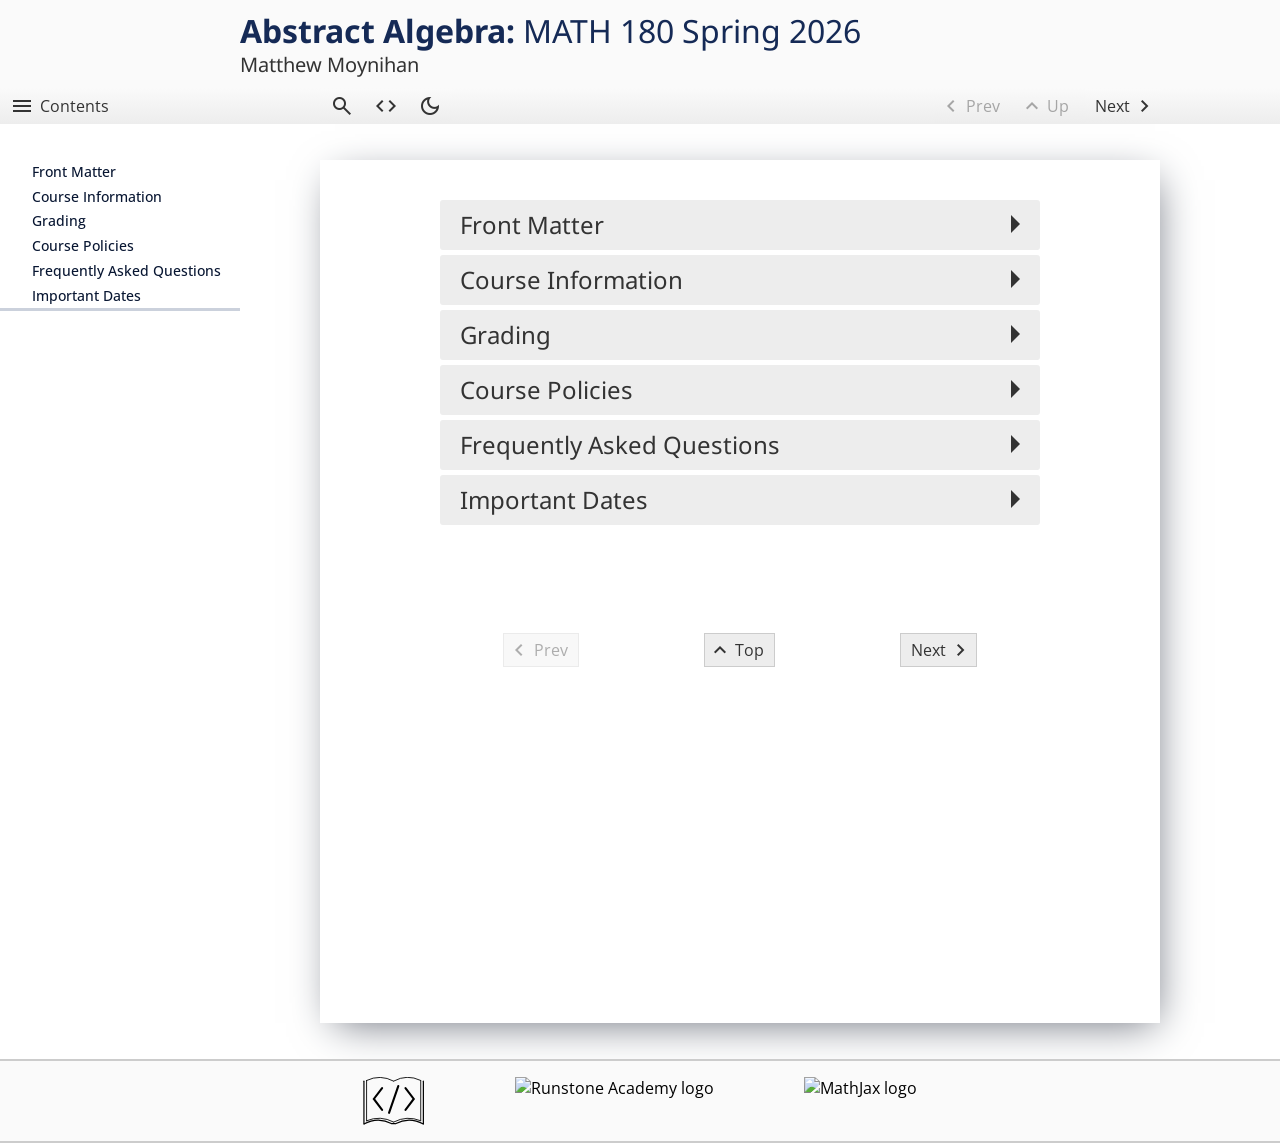
==== course/root-1-2.html @ 7481f6fc "Latest build deployed." ====
<!DOCTYPE html>
<!--********************************************-->
<!--*       Generated from PreTeXt source      *-->
<!--*                                          *-->
<!--*         https://pretextbook.org          *-->
<!--*                                          *-->
<!--********************************************-->
<html lang="en-US" dir="ltr">
<!--******************************************-->
<!--*  Authored with PreTeXt                 *-->
<!--*  pretextbook.org                       *-->
<!--*  Theme: denver                         *-->
<!--*  Palette:                              *-->
<!--******************************************-->
<head xmlns:og="http://ogp.me/ns#" xmlns:book="https://ogp.me/ns/book#">
<meta http-equiv="Content-Type" content="text/html; charset=UTF-8">
<title>Abstract Algebra</title>
<link rel="preconnect" href="https://fonts.googleapis.com">
<link rel="preconnect" href="https://fonts.gstatic.com" crossorigin="">
<link rel="stylesheet" href="https://fonts.googleapis.com/css2?family=Material+Symbols+Outlined:opsz,wght,FILL,GRAD@24,400,0,0">
<link href="_static/pretext/css/theme.css" rel="stylesheet" type="text/css">
<script>
var runestoneMathReady = new Promise((resolve) => window.rsMathReady = resolve);
window.MathJax = {
  "tex": {
    "inlineMath": [
      [
        "\\(",
        "\\)"
      ]
    ],
    "tags": "none",
    "tagSide": "right",
    "tagIndent": ".8em",
    "packages": {
      "[+]": [
        "base",
        "extpfeil",
        "ams",
        "amscd",
        "color",
        "newcommand",
        "knowl"
      ]
    }
  },
  "options": {
    "ignoreHtmlClass": "tex2jax_ignore|ignore-math",
    "processHtmlClass": "process-math"
  },
  "chtml": {
    "scale": 0.98,
    "mtextInheritFont": true
  },
  "loader": {
    "load": [
      "input/asciimath",
      "[tex]/extpfeil",
      "[tex]/amscd",
      "[tex]/color",
      "[tex]/newcommand",
      "[pretext]/mathjaxknowl3.js"
    ],
    "paths": {
      "pretext": "_static/pretext/js/lib"
    }
  },
  "startup": {
    pageReady() {
      return MathJax.startup.defaultPageReady().then(function () {
      console.log("in ready function");
      rsMathReady();
      }
    )}
  }
};
</script><script src="https://cdn.jsdelivr.net/npm/mathjax@3/es5/tex-chtml.js"></script><meta name="Keywords" content="Authored in PreTeXt">
<meta name="viewport" content="width=device-width, initial-scale=1.0">
<meta property="og:type" content="book">
<meta property="book:title" content="Abstract Algebra">
<meta property="book:author" content="Matthew Moynihan">
<script src="_static/pretext/js/lib/jquery.min.js"></script><script src="_static/pretext/js/lib/jquery.sticky.js"></script><script src="_static/pretext/js/lib/jquery.espy.min.js"></script><script src="_static/pretext/js/pretext.js"></script><script src="_static/pretext/js/pretext_add_on.js?x=1"></script><script src="_static/pretext/js/user_preferences.js"></script><!--** eBookCongig is necessary to configure interactive       **-->
<!--** Runestone components to run locally in reader's browser **-->
<!--** No external communication:                              **-->
<!--**     log level is 0, Runestone Services are disabled     **-->
<script type="text/javascript">
eBookConfig = {};
eBookConfig.useRunestoneServices = false;
eBookConfig.host = 'http://127.0.0.1:8000';
eBookConfig.course = 'PTX_Course_Title_Here';
eBookConfig.basecourse = 'PTX_Base_Course';
eBookConfig.isLoggedIn = false;
eBookConfig.email = '';
eBookConfig.isInstructor = false;
eBookConfig.logLevel = 0;
eBookConfig.username = '';
eBookConfig.readings = null;
eBookConfig.activities = null;
eBookConfig.downloadsEnabled = false;
eBookConfig.allow_pairs = false;
eBookConfig.enableScratchAC = false;
eBookConfig.build_info = "";
eBookConfig.python3 = null;
eBookConfig.runestone_version = '7.11.7';
eBookConfig.jobehost = '';
eBookConfig.proxyuri_runs = '';
eBookConfig.proxyuri_files = '';
eBookConfig.enable_chatcodes =  false;
</script>
<!--*** Runestone Services ***-->
<script src="_static/prefix-runtime.991c135ccf182bf5.bundle.js"></script><script src="_static/prefix-723.3e6434f80549315a.bundle.js"></script><script src="_static/prefix-runestone.c2757fc695bc848c.bundle.js"></script><link rel="stylesheet" type="text/css" href="_static/prefix-723.3bccd435914aa0ff.css">
<link rel="stylesheet" type="text/css" href="_static/prefix-runestone.f4ab138da65f4203.css">
<script src="_static/pretext/js/lti_iframe_resizer.js"></script><script src="https://cdnjs.cloudflare.com/ajax/libs/lunr.js/2.3.9/lunr.min.js" integrity="sha512-4xUl/d6D6THrAnXAwGajXkoWaeMNwEKK4iNfq5DotEbLPAfk6FSxSP3ydNxqDgCw1c/0Z1Jg6L8h2j+++9BZmg==" crossorigin="anonymous" referrerpolicy="no-referrer"></script><script src="lunr-pretext-search-index.js" async=""></script><script src="_static/pretext/js/pretext_search.js"></script><script src="_static/pretext/js/lib/knowl.js"></script><!--knowl.js code controls Sage Cells within knowls--><script>sagecellEvalName='Evaluate (Sage)';
</script>
</head>
<body class="pretext book ignore-math">
<a class="assistive" href="#ptx-content">Skip to main content</a><header id="ptx-masthead" class="ptx-masthead"><div class="ptx-banner"><div class="title-container">
<h1 class="heading"><a href="root-1-2.html"><span class="title">Abstract Algebra</span> <span class="subtitle">MATH 180 Spring 2026</span></a></h1>
<p class="byline">Matthew Moynihan</p>
</div></div></header><nav id="ptx-navbar" class="ptx-navbar navbar"><div class="ptx-navbar-contents">
<button class="toc-toggle button" title="Contents"><span class="icon material-symbols-outlined" aria-hidden="true">&#xe5d2;</span><span class="name">Contents</span></button><div class="searchbox">
<div class="searchwidget"><button id="searchbutton" class="searchbutton button" type="button" title="Search book"><span class="icon material-symbols-outlined" aria-hidden="true">&#xe8b6;</span><span class="name">Search Book</span></button></div>
<div id="searchresultsplaceholder" class="searchresultsplaceholder" style="display: none">
<div class="search-results-controls">
<input aria-label="Search term" id="ptxsearch" class="ptxsearch" type="text" name="terms" placeholder="Search term"><button title="Close search" id="closesearchresults" class="closesearchresults"><span class="material-symbols-outlined">close</span></button>
</div>
<h2 class="search-results-heading">Search Results: </h2>
<div id="searchempty" class="searchempty"><span>No results.</span></div>
<ol id="searchresults" class="searchresults"></ol>
</div>
</div>
<span class="nav-other-controls"><button id="embed-button" class="embed-button button" title="Embed this page"><span class="icon material-symbols-outlined" aria-hidden="true">&#xe86f;</span><span class="name">Embed</span></button><div class="embed-popup hidden" id="embed-popup">
<p>Copy the code below to embed this page in your own website or LMS page.</p>
<div class="embed-code-container">
<textarea class="embed-code-textbox" id="embed-code-textbox" readonly aria-label="textbox"><iframe src="https://example.com/embed" width="100%" height="1000"></iframe></textarea><button class="copy-embed-button button" id="copy-embed-button" title="Copy embed code"><span class="icon material-symbols-outlined" aria-hidden="true">&#xe14d;</span><span class="name">Copy</span></button>
</div>
</div>
<button id="light-dark-button" class="light-dark-button button" title="Dark Mode"><span class="icon material-symbols-outlined" aria-hidden="true">&#xe51c;</span><span class="name">Dark Mode</span></button></span><span class="treebuttons"><span class="previous-button button disabled"><span class="icon material-symbols-outlined" aria-hidden="true">&#xe5cb;</span><span class="name">Prev</span></span><span class="up-button button disabled"><span class="icon material-symbols-outlined" aria-hidden="true">&#xe5ce;</span><span class="name">Up</span></span><a class="next-button button" href="frontmatter.html" title="Next"><span class="name">Next</span><span class="icon material-symbols-outlined" aria-hidden="true">&#xe5cc;</span></a></span>
</div></nav><div id="latex-macros" class="hidden-content process-math" style="display:none"><span class="process-math">\(\newcommand{\N}{\mathbb N}
\newcommand{\Z}{\mathbb Z}
\newcommand{\Q}{\mathbb Q}
\newcommand{\R}{\mathbb R}
\newcommand{\lt}{&lt;}
\newcommand{\gt}{&gt;}
\newcommand{\amp}{&amp;}
\definecolor{fillinmathshade}{gray}{0.9}
\newcommand{\fillinmath}[1]{\mathchoice{\colorbox{fillinmathshade}{$\displaystyle     \phantom{\,#1\,}$}}{\colorbox{fillinmathshade}{$\textstyle        \phantom{\,#1\,}$}}{\colorbox{fillinmathshade}{$\scriptstyle      \phantom{\,#1\,}$}}{\colorbox{fillinmathshade}{$\scriptscriptstyle\phantom{\,#1\,}$}}}
\)</span></div>
<div class="ptx-page">
<div id="ptx-sidebar" class="ptx-sidebar"><nav id="ptx-toc" class="ptx-toc depth1 focused" data-preexpanded-levels="0" data-max-levels="1"><ul class="structural toc-item-list contains-active">
<li class="toc-item toc-frontmatter"><div class="toc-title-box"><a href="frontmatter.html" class="internal"><span class="title">Front Matter</span></a></div></li>
<li class="toc-item toc-chapter"><div class="toc-title-box"><a href="information.html" class="internal"><span class="title">Course Information</span></a></div></li>
<li class="toc-item toc-chapter"><div class="toc-title-box"><a href="Grading.html" class="internal"><span class="title">Grading</span></a></div></li>
<li class="toc-item toc-chapter"><div class="toc-title-box"><a href="policies.html" class="internal"><span class="title">Course Policies</span></a></div></li>
<li class="toc-item toc-chapter"><div class="toc-title-box"><a href="FAQ.html" class="internal"><span class="title">Frequently Asked Questions</span></a></div></li>
<li class="toc-item toc-chapter"><div class="toc-title-box"><a href="important-dates.html" class="internal"><span class="title">Important Dates</span></a></div></li>
</ul></nav></div>
<main class="ptx-main"><div id="ptx-content" class="ptx-content"><section class="book" id="root-1-2"><nav class="summary-links"><ul>
<li><a href="frontmatter.html" class="internal"><span class="title">Front Matter</span></a></li>
<li><a href="information.html" class="internal"><span class="title">Course Information</span></a></li>
<li><a href="Grading.html" class="internal"><span class="title">Grading</span></a></li>
<li><a href="policies.html" class="internal"><span class="title">Course Policies</span></a></li>
<li><a href="FAQ.html" class="internal"><span class="title">Frequently Asked Questions</span></a></li>
<li><a href="important-dates.html" class="internal"><span class="title">Important Dates</span></a></li>
</ul></nav><div class="autopermalink" data-description="Book: Abstract Algebra"><a href="#root-1-2" title="Copy heading and permalink for Book: Abstract Algebra" aria-label="Copy heading and permalink for Book: Abstract Algebra">🔗</a></div></section></div>
<div id="ptx-content-footer" class="ptx-content-footer">
<span class="previous-button button disabled"><span class="icon material-symbols-outlined" aria-hidden="true">&#xe5cb;</span><span class="name">Prev</span></span><a class="top-button button" href="#" title="Top"><span class="icon material-symbols-outlined" aria-hidden="true">&#xe5ce;</span><span class="name">Top</span></a><a class="next-button button" href="frontmatter.html" title="Next"><span class="name">Next</span><span class="icon material-symbols-outlined" aria-hidden="true">&#xe5cc;</span></a>
</div></main>
</div>
<div id="ptx-page-footer" class="ptx-page-footer">
<a class="pretext-link" href="https://pretextbook.org" title="PreTeXt"><div class="logo"><svg xmlns="http://www.w3.org/2000/svg" height="100%" viewBox="338 3000 8772 6866" role="img"><title>PreTeXt logo</title><g style="stroke-width:.025in; stroke:currentColor; fill:none"><polyline points="472,3590 472,9732 " style="stroke-width:174; stroke-linejoin:miter; stroke-linecap:round; "></polyline><path style="stroke-width:126;stroke-linecap:butt;" d="M 4724,9448 A 4660 4660  0  0  1  8598  9259"></path><path style="stroke-width:174;stroke-linecap:butt;" d="M 4488,9685 A 4228 4228  0  0  0   472  9732"></path><path style="stroke-width:126;stroke-linecap:butt;" d="M 4724,3590 A 4241 4241  0  0  1  8598  3496"></path><path style="stroke-width:126;stroke-linecap:round;" d="M 850,3496  A 4241 4241  0  0  1  4724  3590"></path><path style="stroke-width:126;stroke-linecap:round;" d="M 850,9259  A 4507 4507  0  0  1  4724  9448"></path><polyline points="5385,4299 4062,8125" style="stroke-width:300; stroke-linejoin:miter; stroke-linecap:round;"></polyline><polyline points="8598,3496 8598,9259" style="stroke-width:126; stroke-linejoin:miter; stroke-linecap:round;"></polyline><polyline points="850,3496 850,9259" style="stroke-width:126; stroke-linejoin:miter; stroke-linecap:round;"></polyline><polyline points="4960,9685 4488,9685" style="stroke-width:174; stroke-linejoin:miter; stroke-linecap:round;"></polyline><polyline points="3070,4582 1889,6141 3070,7700" style="stroke-width:300; stroke-linejoin:miter; stroke-linecap:round;"></polyline><polyline points="6418,4582 7600,6141 6418,7700" style="stroke-width:300; stroke-linejoin:miter; stroke-linecap:round;"></polyline><polyline points="8976,3590 8976,9732" style="stroke-width:174; stroke-linejoin:miter; stroke-linecap:round;"></polyline><path style="stroke-width:174;stroke-linecap:butt;" d="M 4960,9685 A 4228 4228  0  0  1  8976  9732"></path></g></svg></div></a><a class="runestone-link" href="https://runestone.academy" title="Runestone Academy"><img class="logo" src="https://runestone.academy/runestone/static/images/RAIcon_cropped.png" alt="Runstone Academy logo"></a><a class="mathjax-link" href="https://www.mathjax.org" title="MathJax"><img class="logo" src="https://www.mathjax.org/badge/badge-square-2.png" alt="MathJax logo"></a>
</div>
</body>
</html>
---- course/_static/pretext/css/theme.css ----
@charset "UTF-8";@import"https://fonts.googleapis.com/css2?family=Open Sans:ital,wght@0,400..700;1,400..700&display=swap";@import"https://fonts.googleapis.com/css2?family=Noto Sans:ital,wght@0,400..700;1,400..700&display=swap";@import"https://fonts.googleapis.com/css2?family=Inconsolata:ital,wght@0,400..700;1,400..700&display=swap";:root{--base-content-width: 600px;--content-padding: 120px}body{margin:0;min-height:100vh;display:flex;flex-direction:column;align-items:stretch}body.pretext{color:var(--body-text-color);font-family:var(--font-body)}.ptx-page{position:relative;display:flex;flex-grow:1;width:100%}.ptx-main{flex-grow:1;position:relative;max-width:100%;container-name:ptx-main;container-type:inline-size}.ptx-main .ptx-content{max-width:840px;padding:24px 120px 60px;margin-left:auto;margin-right:auto}.worksheet .ptx-main .ptx-content{max-width:960px}.ptx-page{max-width:1480px;margin-left:auto;margin-right:auto}body.pretext,body.standalone{margin:0;padding:0;font-size:16px;background:var(--page-color, white)}.ptx-content .print-preview-header{display:none}body.pretext>a.assistive{padding:6px;position:absolute;top:-40px;left:0;color:#fff;border-right:1px solid white;border-bottom:1px solid white;border-bottom-right-radius:8px;background:#bf1722;z-index:10000}body.pretext>a.assistive:focus{top:0;outline:0;transition:top .1s ease-in,background .5s linear}.ptx-content-footer{display:flex;justify-content:space-around;max-width:840px;padding:2em 120px;margin-left:auto;margin-right:auto}.ptx-content-footer .button{font:inherit;display:flex;justify-content:center;align-items:center;padding:0 10px;gap:10px;min-height:34px;color:var(--button-text-color);background-color:var(--button-background);border-width:1px;border-color:var(--button-border-color);border-style:solid;border-radius:0;white-space:nowrap;overflow:hidden;text-overflow:ellipsis;cursor:pointer;user-select:none}.ptx-content-footer .button:hover:not(.disabled){color:var(--button-hover-text-color);background-color:var(--button-hover-background)}.ptx-content-footer .button:focus-visible{outline:2px solid var(--button-text-color);outline-offset:-2px}.ptx-content-footer .button.disabled{opacity:.4;cursor:not-allowed}.ptx-content-footer .button.hidden{display:none}.ptx-content-footer .button.open{color:var(--button-hover-text-color);background-color:var(--button-hover-background)}.ptx-content-footer .button .icon{margin:0 -7px}.ptx-masthead{position:relative;background:var(--banner-background);width:100%;display:flex;justify-content:center}.ptx-masthead .ptx-banner{border-top:1px solid transparent;overflow:hidden;padding:10px;border-bottom:none;display:flex;width:100%;align-items:center;max-width:840px}.ptx-masthead a{color:var(--doc-title-color, #2a5ea4)}.ptx-masthead a:active{color:var(--link-active-text-color)}.ptx-masthead .title-container{font-family:var(--font-headings);font-size:2em;padding-left:9.68px;overflow:hidden;flex:1}.ptx-masthead .title-container .heading{font-weight:700;font-size:100%;line-height:1.25em}.ptx-masthead .title-container .title:has(+.subtitle):after{content:":"}.ptx-masthead .title-container .subtitle{font-weight:400}.ptx-masthead .logo-link{height:5em;display:flex}.ptx-masthead .logo-link img{max-height:100%}.ptx-masthead .logo-link img[src$=".svg"]{height:100%}.ptx-masthead .byline{color:var(--byline-color);font-weight:400;margin:0;font-size:62.5%;min-height:inherit}@media screen and (max-width: 800px){.ptx-masthead{border-bottom:1px solid var(--page-border-color)}.ptx-masthead .ptx-banner{padding:10px 28px;display:flex;justify-content:center}.ptx-masthead .logo-link:before{font-size:1rem;margin-top:0}.ptx-masthead .title-container{width:fit-content;flex:unset}.ptx-masthead .title-container .heading{line-height:1em}.ptx-masthead .title-container .heading .subtitle{display:block;font-size:80%;line-height:1em}.ptx-masthead .byline{font-size:50%}}@media screen and (width <= 480px){.ptx-masthead .title-container{padding:0;text-align:center;font-size:1em}.ptx-masthead .logo-link,.ptx-masthead .byline{display:none}}.ptx-navbar{position:sticky;top:0;height:36px;width:100%;background:var(--navbar-background);border:0;border-top:1px solid var(--page-border-color);border-bottom:1px solid var(--page-border-color);margin:0;z-index:500;overflow:visible;display:flex}.ptx-navbar .ptx-navbar-contents{position:relative;display:flex;flex:1;justify-content:center;align-items:center;max-width:840px;margin:0 auto}.ptx-navbar .button{font:inherit;display:flex;justify-content:center;align-items:center;padding:0 10px;gap:10px;min-height:34px;color:var(--button-text-color);background-color:var(--button-background);border-width:1px;border-color:var(--button-border-color);border-style:solid;border-radius:0;white-space:nowrap;overflow:hidden;text-overflow:ellipsis;cursor:pointer;user-select:none}.ptx-navbar .button:hover:not(.disabled){color:var(--button-hover-text-color);background-color:var(--button-hover-background)}.ptx-navbar .button:focus-visible{outline:2px solid var(--button-text-color);outline-offset:-2px}.ptx-navbar .button.disabled{opacity:.4;cursor:not-allowed}.ptx-navbar .button.hidden{display:none}.ptx-navbar .button.open{color:var(--button-hover-text-color);background-color:var(--button-hover-background)}.ptx-navbar .button{height:100%;border-width:0}.ptx-navbar .toc-toggle{width:240px;gap:.4em;margin-left:0}.ptx-navbar :is(.treebuttons,.nav-runestone-controls,.nav-other-controls){display:flex}.ptx-navbar .treebuttons{flex:1 1 210px;justify-content:end}.ptx-navbar .nav-runestone-controls{flex:1 1 70px;justify-content:end}.ptx-navbar .pretext .navbar .dropdown{height:34px}.ptx-navbar .embed-popup{padding:10px;background-color:var(--navbar-background);position:absolute;margin-top:36px;border:1px solid var(--page-border-color);border-radius:3px;box-shadow:0 0 5px var(--primary-color-gray-80)}.ptx-navbar .embed-popup .embed-code-container{width:"100%";padding:5px}.ptx-navbar .embed-popup .embed-code-container .embed-code-textbox{width:100%;padding:10px;height:5em}.ptx-navbar .treebuttons>*{display:flex;align-items:center;justify-content:center;min-width:75px}.ptx-navbar .treebuttons .icon{margin:0 -7px}.ptx-navbar :is(.index-button) .icon{display:none}.ptx-navbar :is(.runestone-profile,.activecode-toggle,.searchbutton,.calculator-toggle,.light-dark-button,.embed-button) .name{display:none}.ptx-navbar .index-button{min-width:70px}.runestone-profile{position:relative}.runestone-profile .dropdown-content{display:none;position:absolute;background-color:var(--dropdown-background);min-width:160px;z-index:100;border:1px solid var(--dropdown-border-color);right:0;top:35px;text-align:start;padding:0}.runestone-profile .dropdown-content a{display:block;text-decoration:none;color:var(--dropdown-text-color);padding:2px 8px}.runestone-profile .dropdown-content a:is(:hover,:focus-visible){background-color:var(--dropdown-hover-background);color:var(--dropdown-hover-text-color)}.runestone-profile .dropdown-content hr{color:var(--dropdown-border-color);margin:4px 0}.runestone-profile:is(:hover,:focus-visible,:focus-within){overflow:visible}.runestone-profile:is(:hover,:focus-visible,:focus-within) .dropdown-content{display:block}@media screen and (max-width: 800px){.ptx-navbar .button{border-left-width:1px;border-right-width:1px;border-color:var(--page-border-color)}.ptx-navbar>*:not(:first-child){margin-left:-1px}.ptx-navbar{position:fixed;inset:auto 0 0;z-index:1100;background:var(--button-border-color);max-width:100vw}.ptx-navbar .ptx-navbar-contents{max-width:100vw}.ptx-navbar .nav-runestone-controls{flex:0}.ptx-navbar .toc-toggle{flex:2 1 100px}.ptx-navbar .treebuttons{flex:3 1 150px}.ptx-navbar .treebuttons>*{flex:1 1;min-width:35px}.ptx-navbar .index-button{display:none}.ptx-navbar .embed-popup{margin-top:unset;bottom:36px}.ptx-navbar .dropdown-content{top:unset;bottom:36px}.ptx-navbar :is(.toc-toggle,.previous-button,.up-button,.next-button,.calculator-toggle,.index-button,.embed-button) .name{display:none}}.ptx-sidebar{align-self:flex-start}.ptx-sidebar.visible{display:block}.ptx-sidebar.hidden{display:none;height:0}.ptx-toc{--codenumber-pad-left: .3rem;--codenumber-pad-right: .5rem;--toc-indent-first: calc(1rem + var(--codenumber-pad-left) + var(--codenumber-pad-right));--toc-indent-second: calc(1.7rem + var(--codenumber-pad-left) + var(--codenumber-pad-right));--toc-indent-third: calc(2.2rem + var(--codenumber-pad-left) + var(--codenumber-pad-right));background:var(--toc-background);margin:0;font-size:.9rem}.ptx-toc:is(.depth1,.parts.depth2){--codenumber-pad-right: .5rem}.ptx-toc .toc-item-list{margin:0;padding:0;list-style:none;background:var(--tocitem-background)}.ptx-toc .toc-item-list .active{list-style:none}.ptx-toc .toc-item{background-color:var(--tocitem-background);color:var(--toc-text-color);border-color:var(--toc-border-color)}.ptx-toc .toc-item a{color:inherit}.ptx-toc .toc-item.active:not(:has(.toc-item.active)){color:var(--tocitem-active-text-color)!important;background-color:var(--tocitem-active-background)!important;border-color:var(--tocitem-active-border-color)!important}.ptx-toc .toc-item>.toc-title-box>a:is(:hover,:focus){color:var(--tocitem-highlight-text-color);background-color:var(--tocitem-highlight-background);border-color:var(--tocitem-highlight-border-color)}.ptx-toc .toc-title-box{display:flex}.ptx-toc .toc-title-box>.internal{position:relative;display:flex;flex-grow:1;padding:.2em;font-weight:500}.ptx-toc .toc-item-list .toc-item-list .toc-title-box>.internal{font-weight:400}.ptx-toc .codenumber{min-width:var(--toc-indent-first);padding-left:var(--codenumber-pad-left);padding-right:var(--codenumber-pad-right);display:inline-block;text-align:left;flex-grow:0}.ptx-toc .toc-item{color:var(--toclevel1-text-color);background-color:var(--toclevel1-background)}.ptx-toc .toc-item .toc-item{color:var(--toclevel2-text-color);background-color:var(--toclevel2-background)}.ptx-toc .toc-item .toc-item .toc-item{color:var(--toclevel3-text-color);background-color:var(--toclevel3-background)}.book .ptx-toc .toc-chapter .toc-item-list .codenumber,.article .ptx-toc .toc-section .toc-item-list .codenumber,.ptx-toc .toc-backmatter .toc-item-list .codenumber{font-size:80%;padding-top:.16em;min-width:var(--toc-indent-second)}.book .ptx-toc .toc-chapter .toc-item-list .toc-item-list .codenumber,.article .ptx-toc .toc-section .toc-item-list .toc-item-list .codenumber,.ptx-toc .toc-backmatter .toc-item-list .toc-item-list .codenumber{min-width:var(--toc-indent-third);visibility:hidden}.ptx-toc .toc-item-list .toc-item-list .toc-item-list a:is(:hover,:focus)>.codenumber{visibility:visible}.ptx-toc .toc-item .toc-title-box .title{margin-left:var(--toc-indent-first)}.book .ptx-toc .toc-chapter .toc-item-list .title,.article .ptx-toc .toc-section .toc-item-list .title,.ptx-toc .toc-backmatter .toc-item-list .title{margin-left:var(--toc-indent-second)}.book .ptx-toc .toc-chapter .toc-item-list .toc-item-list .title,.article .ptx-toc .toc-section .toc-item-list .toc-item-list .title,.ptx-toc .toc-backmatter .toc-item-list .toc-item-list .title{margin-left:var(--toc-indent-third)}.ptx-toc .toc-item>.toc-title-box .codenumber+.title{margin-left:0!important}.ptx-toc .toc-chapter .toc-item-list .title,.ptx-toc .toc-section .toc-item-list .title,.ptx-toc .toc-backmatter .toc-item-list .toc-item-list .title{font-size:90%}.ptx-toc .toc-chapter .toc-item-list .toc-item-list .title,.ptx-toc .toc-section .toc-item-list .toc-item-list .title,.ptx-toc .toc-backmatter .toc-item-list .toc-item-list .toc-item-list .title{font-style:italic}.ptx-toc.depth0 ul.structural,.ptx-toc.depth1 ul.structural ul.structural,.ptx-toc.depth2 ul.structural ul.structural ul.structural,.ptx-toc.depth3 ul.structural ul.structural ul.structural ul.structural,.ptx-toc.depth4 ul.structural ul.structural ul.structural ul.structural ul.structural{display:none}.ptx-toc.depth1 ul.structural .toc-item.contains-active{background-color:var(--tocitem-active-backgrounde);color:var(--tocitem-active-text-color)}.ptx-toc.depth2 ul.structural ul.structural .toc-item.contains-active{background-color:var(--tocitem-active-background);color:var(--tocitem-active-text-color)}.ptx-toc.focused ul.structural:not(.contains-active)>.toc-item{display:none}.ptx-toc.focused ul.structural:not(.contains-active)>.toc-item.visible{display:block}.ptx-toc.focused ul.structural .toc-item.active>ul.structural>.toc-item{display:block}.ptx-toc.focused ul.structural .toc-item.active>ul.structural>.toc-item.hidden{display:none}.ptx-toc.focused .toc-expander{border:0;padding:2px 5px;background:inherit;color:inherit;display:flex;align-items:center}.ptx-toc.focused .toc-expander .icon{font-size:1.25em;line-height:18px;font-variation-settings:"wght" 200}.ptx-toc.focused .toc-expander:is(:hover){background-color:var(--tocitem-highlight-background);color:var(--tocitem-highlight-text-color)}.ptx-toc.focused .toc-expander:is(:hover) .icon{fill:var(--tocitem-highlight-text-color)}.ptx-toc.focused .toc-item>.toc-title-box>.toc-expander>.icon:before{content:"add"}.ptx-toc.focused .toc-item.expanded>.toc-title-box>.toc-expander>.icon:before{content:"remove"}.ptx-sidebar{flex:0 0 240px;position:sticky;top:36px;overflow-y:hidden}.ptx-toc{position:sticky;top:36px;overflow-y:auto;overflow-x:hidden;height:calc(100vh - 36px);margin-top:-1px}.ptx-toc>.toc-item-list:first-child>.toc-item:last-child{border-bottom:3px solid var(--toc-border-color)}@media screen and (max-width: 944px){.ptx-sidebar{display:none;position:sticky;top:36px;background:var(--content-background);min-height:30vh;border-right:2px solid var(--toc-border-color);border-bottom:2px solid var(--toc-border-color);width:240px}}@media screen and (max-width: 800px){.ptx-sidebar{position:fixed;z-index:1000;top:unset;height:auto;max-height:80vh;max-width:80vw;bottom:36px;border-right:2px solid var(--toc-border-color);border-top:2px solid var(--toc-border-color)}.ptx-toc{border-top:2px solid var(--toc-border-color);border-bottom:0;max-height:80vh}}.ptx-toc{scrollbar-color:var(--content-background) var(--content-background)}.ptx-toc:hover{scrollbar-color:var(--page-border-color) var(--content-background)}.ptx-page-footer{background:var(--footer-background);padding-top:0;border-top:2px solid var(--page-border-color);border-bottom:2px solid var(--page-border-color);display:flex;flex-direction:row;justify-content:center;width:100%;gap:90px;position:relative}.ptx-page-footer>a{margin:1em 0;color:var(--body-text-color)}.ptx-page-footer>a>.logo:first-child{height:3em;width:unset;margin:0}.ptx-page-footer .feedback-link{font:inherit;display:flex;justify-content:center;align-items:center;padding:0 10px;gap:10px;min-height:34px;color:var(--button-text-color);background-color:var(--button-background);border-width:1px;border-color:var(--button-border-color);border-style:solid;border-radius:0;white-space:nowrap;overflow:hidden;text-overflow:ellipsis;cursor:pointer;user-select:none}.ptx-page-footer .feedback-link:hover:not(.disabled){color:var(--button-hover-text-color);background-color:var(--button-hover-background)}.ptx-page-footer .feedback-link:focus-visible{outline:2px solid var(--button-text-color);outline-offset:-2px}.ptx-page-footer .feedback-link.disabled{opacity:.4;cursor:not-allowed}.ptx-page-footer .feedback-link.hidden{display:none}.ptx-page-footer .feedback-link.open{color:var(--button-hover-text-color);background-color:var(--button-hover-background)}@media screen and (max-width: 800px){.ptx-page-footer{gap:20px;justify-content:center;margin-bottom:34px}.ptx-page-footer>a>.logo:first-child{height:2em}}@container ptx-main (width > 640px){.ptx-runestone-container:has(.ac_section,.codelens,.parsons_section,.hparsons_section,.datafile){--max-width: min((100cqw - 2 * 20px), 10000px) ;min-width:100%;clear:right;width:var(--max-width);max-width:var(--max-width);margin-left:calc(-.5*(100cqw - 640px))}}.ptx-runestone-container .ptx-runestone-container:has(.ac_section,.codelens,.parsons_section,.hparsons_section,.datafile){width:100%;min-width:100%;margin-left:auto}@container ptx-main (width > 640px){:is(.timedAssessment,.theorem-like,.definition-like,.example-like,.exercise-like,.project-like,.remark-like,.openproblem-like,.openproblems-like,.computation-like,.knowl__content):has(.ac_section,.codelens,.parsons_section,.hparsons_section,.datafile){--max-width: min((100cqw - 2 * 20px), 10000px) ;min-width:100%;clear:right;width:var(--max-width);max-width:var(--max-width);margin-left:calc(-.5*(100cqw - 640px))}}:is(.timedAssessment,.theorem-like,.definition-like,.example-like,.exercise-like,.project-like,.remark-like,.openproblem-like,.openproblems-like,.computation-like,.knowl__content):has(.ac_section,.codelens,.parsons_section,.hparsons_section,.datafile) :is(.timedAssessment,.theorem-like,.definition-like,.example-like,.exercise-like,.project-like,.remark-like,.openproblem-like,.openproblems-like,.computation-like,.knowl__content):has(.ac_section,.codelens,.parsons_section,.hparsons_section,.datafile){width:100%;margin-left:auto}:is(.timedAssessment,.theorem-like,.definition-like,.example-like,.exercise-like,.project-like,.remark-like,.openproblem-like,.openproblems-like,.computation-like,.knowl__content) .ptx-runestone-container:has(.ac_section,.codelens,.parsons_section,.hparsons_section,.datafile){width:100%;margin-left:0}.runestone.ac_section>div>div>*:not(.ac_code_div):not(.ac_output):not(.codelens):not(.ac_actions){max-width:600px;margin-left:auto;margin-right:auto}.runestone .exercise-statement,.hparsons_section .hp_question,.hparsons_section .hp_feedback{max-width:600px;margin-left:auto;margin-right:auto}.runestone.parsons_section>.parsons{width:100%;padding-right:0}.runestone.parsons_section>.parsons .sortable-code-container{display:flex;flex-flow:wrap;justify-content:center;gap:15px;margin:10px auto}.runestone.parsons_section>.parsons .sortable-code{margin:0}.runestone.parsons_section>.parsons .runestone_caption_text{max-width:unset}.runestone.parsons_section>.parsons>div>*:not(.sortable-code-container){max-width:600px;margin-left:auto;margin-right:auto}@media (width < 850px){.ptx-runestone-container:has(.ac_section,.codelens,.parsons_section,.hparsons_section,.datafile){width:100cqw;margin-left:calc(-.5*(100cqw - 100%))}:is(.timedAssessment,.theorem-like,.definition-like,.example-like,.exercise-like,.project-like,.remark-like,.openproblem-like,.openproblems-like,.computation-like,.knowl__content):has(.ac_section,.codelens,.parsons_section,.hparsons_section,.datafile){width:100cqw;margin-left:calc(-.5*(100cqw - 100%))}:is(.timedAssessment,.theorem-like,.definition-like,.example-like,.exercise-like,.project-like,.remark-like,.openproblem-like,.openproblems-like,.computation-like,.knowl__content) .ptx-runestone-container:has(.ac_section,.codelens,.parsons_section,.hparsons_section,.datafile){width:100%;margin-left:0}}.ptx-main{margin-right:320px}.ptx-sidebar.hidden+.ptx-main{margin-left:320px}.ptx-main{box-shadow:5px 10px 40px -10px var(--primary-color-gray-80)}@media (prefers-color-scheme: dark){.ptx-main{box-shadow:5px 10px 40px -10px #000}}.ptx-sidebar{margin-right:80px}.ptx-navbar{border:none}.ptx-navbar .toc-toggle{transform:translate(-320px);position:absolute;left:0;justify-content:left}.ptx-toc{border:none;position:sticky;top:36px}.toc-item.visible{font-size:.95em;padding-left:8px}.ptx-page{margin-top:36px;margin-bottom:36px}@media screen and (width <= 1480px){.ptx-page{margin-left:0;max-width:100%}.ptx-main{margin-right:calc(100% - 1160px);max-width:840px}.ptx-sidebar.hidden+.ptx-main{margin-right:auto;margin-left:auto}.ptx-navbar .ptx-navbar-contents{margin-left:320px}}@media screen and (width <= 1240px){.ptx-main{box-shadow:unset;margin-right:auto}.ptx-main .ptx-content{padding-left:20px;padding-right:20px;max-width:640px}.ptx-sidebar{margin-right:0}.ptx-navbar .ptx-navbar-contents{margin-left:240px}.ptx-navbar .toc-toggle{transform:translate(-240px);justify-content:center}.ptx-page{margin-top:unset;margin-bottom:unset}.ptx-toc{padding-top:36px}}@media screen and (width <= 880px){.ptx-sidebar{display:none}}@media screen and (max-width: 800px){.ptx-navbar .ptx-navbar-contents{margin-left:0}.ptx-navbar .toc-toggle{transform:none;position:relative;justify-content:center}.ptx-content-footer{padding-left:20px;padding-right:20px}}.toc-item:is(:hover,:focus){color:var(--tocitem-highlight-text-color);background-color:var(--tocitem-highlight-background);border-color:var(--tocitem-highlight-border-color)}.aside-like>.knowl__link{color:var(--aside-like-link-color);border-bottom-color:var(--aside-like-link-color)}.aside-like>.knowl__content{margin-left:30px;margin-right:30px;border:2px solid var(--aside-like-border-color);background-color:var(--aside-like-body-background)}@media screen and (min-width: 1450px){details.aside-like{position:relative;margin-left:-365px;width:200px;right:-365px;float:right;clear:right}.multicolumn details.aside-like{position:relative;margin-left:inherit;width:auto;right:0;float:none;clear:none}details.aside-like>.knowl__content{margin-left:0;margin-right:0;background-color:var(--aside-like-body-background);z-index:100}}.code-box{overflow-x:auto}.code-display{overflow-x:auto;font-family:var(--font-monospace)}.console,.program{border:1px solid var(--page-border-color);padding:5px 15px;overflow-x:auto;margin:0;font-family:var(--font-monospace);background:var(--code-background);font-size:.93rem;line-height:1.2}.code-inline{font-family:var(--font-monospace);white-space:pre;color:var(--body-text-color);background:var(--code-inline-background);border:1px solid color-mix(in oklab,var(--code-inline-background) 50%,#888);border-radius:.2em;display:inline-block;overflow-x:auto;max-width:100%;vertical-align:middle;line-height:normal;padding:.0625em .15em}.prompt.unselectable{user-select:none}.code-block{border-left:1px solid #aaa;padding:0 15px 5px;overflow-x:auto;margin-top:0;margin-bottom:0;font-family:var(--font-monospace);background:var(--code-background);font-size:.93rem;line-height:1.2}.code-block:before{content:" ";font-size:50%;border-top:1px solid #aaa;display:block;margin-right:auto;margin-left:-15px;width:3em}.code-display{margin:.5em 0}.clipboardable:has(.code-display){margin:.25em 0}.clipboardable:has(.code-display) .code-display{margin:0;padding:.25em 0}.clipboardable{position:relative;display:flow-root}.clipboardable .code-copy{position:absolute;right:0;top:0;opacity:.25;border-width:0;background:none;cursor:pointer;z-index:1;white-space-collapse:collapse;padding:1px;scale:.85}.clipboardable .code-copy:hover{opacity:.7}.clipboardable .code-copy .checkmark{display:none}.clipboardable .code-copy.copied{opacity:1;color:#3cb371;cursor:not-allowed;pointer-events:none}.clipboardable .code-copy.copied .copyicon{display:none}.clipboardable .code-copy.copied .checkmark{display:inline}@media print{.code-copy{display:none}}:is(.cols2,.cols3,.cols4,.cols5,.cols6){display:flex;flex-wrap:wrap;justify-content:start}.cols2>.exercise-like{min-width:calc(50% - 2em);width:min-content;margin-right:2em}.cols3>.exercise-like{min-width:calc(33.3333333333% - 2em);width:min-content;margin-right:2em}.cols4>.exercise-like{min-width:calc(25% - 2em);width:min-content;margin-right:2em}.cols5>.exercise-like{min-width:calc(20% - 2em);width:min-content;margin-right:2em}.cols6>.exercise-like{min-width:calc(16.6666666667% - 2em);width:min-content;margin-right:2em}.exercise-like>.heading{font-size:inherit}.exercisegroup .exercise-like{margin-top:1em}.exercisegroup>.heading{font-size:1.1em;line-height:1.05em;margin-top:.75em;display:inline}.exercisegroup>.heading+.introduction{display:inline}.exercisegroup>.heading+.introduction>.para:first-child{display:inline}.exercisegroup .exercisegroup-exercises{margin-top:1em;padding-left:40px}.exercisegroup .conclusion{margin-left:40px}.exercisegroup .conclusion .heading{font-size:inherit}.exercise-like>.exercise-like.task{margin-left:20px}.exercise-wrapper form button:hover{cursor:pointer;background-color:#e0e0ff;border:1px solid #000}.exercise-wrapper form button:active{background-color:#f0f0f0}.exercise-wrapper form button+button{margin-left:.8em}.exercise-wrapper,.exercise-wrapper form,.exercise-wrapper form>div:first-child{display:inline-block;vertical-align:top;width:100%}.knowl .exercise-wrapper,.knowl .exercise-wrapper form,.knowl .exercise-wrapper form>div:first-child{width:100%}.exercise-wrapper>.para:first-child,.exercisegroup .exercise-wrapper>.para:first-child{margin-top:0;display:inline}.heading+.exercise-wrapper{display:inline-block;max-width:95%;width:100%}.cols2 .heading+.exercise-wrapper{width:auto}section.solutions>.heading+.heading{margin-top:.5em}section.solutions>h3.heading,section.solutions section>h3.heading{font-size:1.6em}section.solutions>h4.heading,section.solutions section>h4.heading{font-size:1.45em}section.solutions>h5.heading,section.solutions section>h5.heading{font-size:1.35em}section.solutions>h6.heading,section.solutions section>h6.heading{font-size:1.25em}.sbsgroup>*:not(:first-child){margin-top:1.5em}.sbsrow{display:grid;grid-template-rows:auto auto}.sbspanel{grid-row:1}.sbspanel>.table>figcaption{text-align:center}.sbspanel .tabular{overflow-x:auto;margin-left:auto;margin-right:auto}.sbspanel--top{align-self:start}.sbspanel--middle{align-self:center}.sbspanel--bottom{align-self:end}.sbspanel:has(.figure-like,.table-like),.sbspanel>:is(.figure-like,.table-like){display:contents}.sbspanel>:is(.figure-like,.table-like)>*:first-child{grid-row:1;align-items:start;align-self:start}.sbspanel--top>:is(.figure-like,.table-like)>*:first-child{align-items:start;align-self:start}.sbspanel--middle>:is(.figure-like,.table-like)>*:first-child{align-items:center;align-self:center}.sbspanel--bottom>:is(.figure-like,.table-like)>*:first-child{align-items:end;align-self:end}.sbspanel>:is(.figure-like,.table-like)>*:nth-child(2){margin-top:.5em;grid-row:2;width:100%}.sbspanel:nth-of-type(2) *{grid-column:2}.sbspanel:nth-of-type(3) *{grid-column:3}.sbspanel:nth-of-type(4) *{grid-column:4}.sbspanel:nth-of-type(5) *{grid-column:5}.sbspanel:nth-of-type(6) *{grid-column:6}.sbspanel:nth-of-type(7) *{grid-column:7}.sbspanel:nth-of-type(8) *{grid-column:8}.sbspanel:nth-of-type(9) *{grid-column:9}.sbspanel:nth-of-type(10) *{grid-column:10}.source-view__link,.knowl__link{cursor:pointer;margin-left:.1em;margin-right:.1em;color:var(--knowl-link-color);border-bottom:1px dotted var(--knowl-link-color)}.source-view{margin:.5em 0}summary.source-view__link,summary.knowl__link{display:list-item inline}.source-view__link>*,.knowl__link>*{display:inline}.source-view__link:is(:hover,:focus,[open]),.knowl__link:is(:hover,:focus,[open]){background-color:var(--knowl-background);border-bottom-color:transparent}.source-view__content{margin:.2em 0}.knowl__content{margin:.75em 0;border:3px solid var(--knowl-border-color);border-radius:0;padding:12px;background-color:var(--knowl-background)}.knowl__content .incontext{display:block;font-size:85%;text-align:right}.knowl__content .knowl__content{background-color:var(--knowl-nested-1-background)}.knowl__content .knowl__content .knowl__content{background-color:var(--knowl-nested-2-background)}.knowl__content .knowl__content .knowl__content .knowl__content{background-color:var(--knowl-nested-3-background)}.knowl__content .knowl__content .knowl__content .knowl__content .knowl__content{background-color:var(--knowl-nested-4-background)}.knowl__content>figure{margin-left:0;margin-right:0}.theorem-like:not(.knowl__content,.born-hidden-knowl){border:3px solid var(--theorem-like-border-color);background-color:var(--theorem-like-body-background);padding:20px;padding-top:calc(20px + .25ex);margin-top:2.5em!important}.theorem-like:not(.knowl__content,.born-hidden-knowl)>.heading:first-child{background-color:var(--theorem-like-border-color);display:block;color:var(--block-head-color);margin-bottom:.5em;padding:5px 10px;margin-top:calc(-25px - 1.65ex);width:fit-content;border:0}.theorem-like:not(.knowl__content,.born-hidden-knowl)>.heading:first-child:after{display:none}.knowl__content *:first-child .theorem-like{margin-top:1em}.theorem-like>.heading{font-size:1.125em}.definition-like:not(.knowl__content,.born-hidden-knowl){border:3px solid var(--definition-like-border-color);background-color:var(--definition-like-body-background);padding:20px;padding-top:calc(20px + .25ex);margin-top:2.5em!important}.definition-like:not(.knowl__content,.born-hidden-knowl)>.heading:first-child{background-color:var(--definition-like-border-color);display:block;color:var(--block-head-color);margin-bottom:.5em;padding:5px 10px;margin-top:calc(-25px - 1.65ex);width:fit-content;border:0}.definition-like:not(.knowl__content,.born-hidden-knowl)>.heading:first-child:after{display:none}.knowl__content *:first-child .definition-like{margin-top:1em}.definition-like>.heading{font-size:1.125em}.assemblage-like:not(.knowl__content,.born-hidden-knowl){border:3px solid var(--assemblage-like-border-color);background-color:var(--assemblage-like-body-background);padding:20px;padding-top:calc(20px + .25ex);margin-top:2.5em!important}.assemblage-like:not(.knowl__content,.born-hidden-knowl)>.heading:first-child{background-color:var(--assemblage-like-border-color);display:block;color:var(--block-head-color);margin-bottom:.5em;padding:5px 10px;margin-top:calc(-25px - 1.65ex);width:fit-content;border:0}.assemblage-like:not(.knowl__content,.born-hidden-knowl)>.heading:first-child:after{display:none}.knowl__content *:first-child .assemblage-like{margin-top:1em}.assemblage-like>.heading{font-size:1.125em}.project-like>.heading{font-style:italic;font-size:1.125em}.project-like>.heading{font-size:1.125em}.project-like:not(.knowl__content,.born-hidden-knowl){border:3px solid var(--project-like-border-color);background-color:var(--content-background);padding:20px;padding-top:calc(20px + .25ex);margin-top:2.5em!important}.project-like:not(.knowl__content,.born-hidden-knowl)>.heading:first-child{background-color:var(--content-background);display:block;color:var(--body-text-color);margin-bottom:.5em;padding:5px 10px;margin-top:calc(-25px - 1.65ex);width:fit-content;border:0}.project-like:not(.knowl__content,.born-hidden-knowl)>.heading:first-child:after{display:none}.knowl__content *:first-child .project-like{margin-top:1em}.proof{padding-bottom:1.5em;padding-left:1em;padding-right:1em}.proof:after{content:"\220e";position:absolute;right:0;bottom:1.5em}.proof .heading{display:inline;font-size:unset;font-weight:bolder}.proof>.heading:first-child{display:inline;line-height:initial;border-bottom:0}.proof>.heading:first-child:after{content:"\2009"}.proof>.heading:first-child+:is(.para,.para.logical,.introduction){display:inline}.proof>.heading:first-child+:is(.para,.para.logical,.introduction)>.para:first-child{display:inline}.proof>.heading:first-child+:is(.para,.para.logical,.introduction)>.para.logical:first-child>.para:first-child{display:inline}.solution-like .heading{display:inline;font-style:italic;font-size:unset}.remark-like:not(.knowl__content,.born-hidden-knowl){padding:10px 10px 10px 15px;border-left:6px solid var(--remark-like-border-color);background-color:var(--remark-like-body-background)}.remark-like:not(.knowl__content,.born-hidden-knowl)>.heading:first-child{margin-top:0}.remark-like>.heading{font-size:1.125em}.goal-like:not(.knowl__content,.born-hidden-knowl){padding:.7em;border-top:3px solid var(--goal-like-border-color);border-bottom:3px solid var(--goal-like-border-color);border-left:none;border-right:none;background-color:var(--content-background);margin-top:2em;margin-bottom:1em}.goal-like>.heading:first-child{background-color:var(--content-background);display:block;color:var(--body-text-colorolor);margin-bottom:.5em;margin-top:-1.5em;margin-left:10px;width:fit-content;padding:5px 1em}.goal-like>.heading{font-size:1.125em}.example-like:not(.knowl__content,.born-hidden-knowl){border-left:3px solid var(--example-like-border-color);border-bottom:3px solid var(--example-like-border-color);background-color:var(--content-background-background);padding:0 20px 20px}.example-like:not(.knowl__content,.born-hidden-knowl)>.heading:first-child{background-color:var(--example-like-border-color);display:inline-block;color:var(--block-head-color);padding:5px 10px;margin-left:-20px;margin-top:0}.example-like:not(.knowl__content,.born-hidden-knowl)>.heading:first-child:after{display:none}.example-like:not(.knowl__content,.born-hidden-knowl)>.heading:first-child{margin-bottom:20px}.example-like:not(.knowl__content,.born-hidden-knowl)>.heading:first-child+*{margin-top:0}.example-like>.heading{font-size:1.125em}.exercise-like.born-hidden-knowl:not(.knowl__content,.born-hidden-knowl){border-left:3px solid var(--exercise-like-border-color);border-bottom:3px solid var(--exercise-like-border-color);background-color:var(--content-background-background);padding:0 20px 20px}.exercise-like.born-hidden-knowl:not(.knowl__content,.born-hidden-knowl)>.heading:first-child{background-color:var(--exercise-like-border-color);display:inline-block;color:var(--block-head-color);padding:5px 10px;margin-left:-20px;margin-top:0}.exercise-like.born-hidden-knowl:not(.knowl__content,.born-hidden-knowl)>.heading:first-child:after{display:none}.exercise-like.born-hidden-knowl:not(.knowl__content,.born-hidden-knowl)>.heading:first-child{margin-bottom:20px}.exercise-like.born-hidden-knowl:not(.knowl__content,.born-hidden-knowl)>.heading:first-child+*{margin-top:0}.exercise-like.born-hidden-knowl>.heading{font-size:1.125em}.exercise-like:not(.project-like .exercise-like,.exercise-like .exercise-like,.exercises .exercise-like,.reading-questions .exercise-like,.task,.worksheet .exercise-like,.problem-content .exercise-like):not(.knowl__content,.born-hidden-knowl){border-left:3px solid var(--exercise-like-border-color);border-bottom:3px solid var(--exercise-like-border-color);background-color:var(--content-background-background);padding:0 20px 20px}.exercise-like:not(.project-like .exercise-like,.exercise-like .exercise-like,.exercises .exercise-like,.reading-questions .exercise-like,.task,.worksheet .exercise-like,.problem-content .exercise-like):not(.knowl__content,.born-hidden-knowl)>.heading:first-child{background-color:var(--exercise-like-border-color);display:inline-block;color:var(--block-head-color);padding:5px 10px;margin-left:-20px;margin-top:0}.exercise-like:not(.project-like .exercise-like,.exercise-like .exercise-like,.exercises .exercise-like,.reading-questions .exercise-like,.task,.worksheet .exercise-like,.problem-content .exercise-like):not(.knowl__content,.born-hidden-knowl)>.heading:first-child:after{display:none}.exercise-like:not(.project-like .exercise-like,.exercise-like .exercise-like,.exercises .exercise-like,.reading-questions .exercise-like,.task,.worksheet .exercise-like,.problem-content .exercise-like):not(.knowl__content,.born-hidden-knowl)>.heading:first-child{margin-bottom:20px}.exercise-like:not(.project-like .exercise-like,.exercise-like .exercise-like,.exercises .exercise-like,.reading-questions .exercise-like,.task,.worksheet .exercise-like,.problem-content .exercise-like):not(.knowl__content,.born-hidden-knowl)>.heading:first-child+*{margin-top:0}.exercise-like:not(.project-like .exercise-like,.exercise-like .exercise-like,.exercises .exercise-like,.reading-questions .exercise-like,.task,.worksheet .exercise-like,.problem-content .exercise-like)>.heading{font-size:1.125em}.computation-like:not(.knowl__content,.born-hidden-knowl){border-left:3px solid var(--computation-like-border-color);border-bottom:3px solid var(--computation-like-border-color);background-color:var(--content-background-background);padding:0 20px 20px}.computation-like:not(.knowl__content,.born-hidden-knowl)>.heading:first-child{background-color:var(--computation-like-border-color);display:inline-block;color:var(--block-head-color);padding:5px 10px;margin-left:-20px;margin-top:0}.computation-like:not(.knowl__content,.born-hidden-knowl)>.heading:first-child:after{display:none}.computation-like:not(.knowl__content,.born-hidden-knowl)>.heading:first-child{margin-bottom:20px}.computation-like:not(.knowl__content,.born-hidden-knowl)>.heading:first-child+*{margin-top:0}.computation-like>.heading{font-size:1.125em}.knowl__content{border:none}.knowl__content .theorem-like,.knowl__content .definition-like,.knowl__content .example-like,.knowl__content .project-like,.knowl__content .remark-like,.knowl__content .openproblem-like,.knowl__content .computation-like,.knowl__content .commentary{padding-left:0;margin-left:0;border-left:none}.knowl__content .theorem-like:after,.knowl__content .definition-like:after,.knowl__content .example-like:after,.knowl__content .project-like:after,.knowl__content .remark-like:after,.knowl__content .openproblem-like:after,.knowl__content .computation-like:after,.knowl__content .commentary:after{border-bottom:none;display:none}.exercises .exercise-like>.heading:first-child,.worksheet .exercise-like>.heading:first-child,.task>.heading:first-child{display:inline;line-height:initial;border-bottom:0}.exercises .exercise-like>.heading:first-child:after,.worksheet .exercise-like>.heading:first-child:after,.task>.heading:first-child:after{content:"\2009"}.exercises .exercise-like>.heading:first-child+:is(.para,.para.logical,.introduction),.worksheet .exercise-like>.heading:first-child+:is(.para,.para.logical,.introduction),.task>.heading:first-child+:is(.para,.para.logical,.introduction){display:inline}.exercises .exercise-like>.heading:first-child+:is(.para,.para.logical,.introduction)>.para:first-child,.worksheet .exercise-like>.heading:first-child+:is(.para,.para.logical,.introduction)>.para:first-child,.task>.heading:first-child+:is(.para,.para.logical,.introduction)>.para:first-child{display:inline}.exercises .exercise-like>.heading:first-child+:is(.para,.para.logical,.introduction)>.para.logical:first-child>.para:first-child,.worksheet .exercise-like>.heading:first-child+:is(.para,.para.logical,.introduction)>.para.logical:first-child>.para:first-child,.task>.heading:first-child+:is(.para,.para.logical,.introduction)>.para.logical:first-child>.para:first-child{display:inline}*{box-sizing:border-box}@layer spacing{:is(section,article,.knowl__content)>*:not(:first-child){margin-top:1.5em}:is(section,article,.knowl__content)>.para+.para{margin-top:1em}.ptx-content :is(ul,td,li,dd,.blockquote,.sbspanel,.para.logical)>*:not(:first-child){margin-top:.5em}}ol.no-marker,ul.no-marker,li.no-marker{list-style-type:none}ol.decimal{list-style-type:decimal}ol.lower-alpha{list-style-type:lower-alpha}ol.lower-alpha-level-1>li::marker{content:"(" counter(list-item,lower-alpha) ") "}ol.upper-alpha{list-style-type:upper-alpha}ol.lower-roman{list-style-type:lower-roman}ol.upper-roman{list-style-type:upper-roman}ul.disc{list-style-type:disc}ul.square{list-style-type:square}ul.circle{list-style-type:circle}dl:is(.description-list,.glossary){margin:0}dl:is(.description-list,.glossary) dt{font-weight:700;max-width:55ex}dl:is(.description-list,.glossary) dd:after{content:"";display:block;clear:both}.para>dl:is(.description-list){margin-top:.5em;margin-bottom:.5em}dl.glossary dt{margin-top:1.25em}dl.glossary dt:first-of-type{margin-top:0}dl.glossary dd{margin-left:5ex}dl.description-list dt,dl.description-list dd{margin-top:1em}dl.description-list dt:first-of-type,dl.description-list dd:first-of-type{margin-top:0}dl.description-list dt{float:left;clear:both;text-align:right;width:18ex;margin-right:1ex}dl.description-list dd{margin-left:22ex}dl.description-list.narrow dt{width:11ex}dl.description-list.narrow dd{margin-left:15ex}dl.description-list.wide dt{width:25ex}dl.description-list.wide dd{margin-left:29ex}dl.description-list dt:first-of-type{clear:none}.description-list+*{clear:both}dl.description-list dl dt{width:8ex}dl.description-list dd dd{margin-left:18ex}dl.description-list dl dd{margin-left:12ex}@media screen and (max-width: 480px){dl.description-list dt{float:none;margin-left:0;text-align:left}dl.description-list dd,dl.description-list.narrow dd,dl.description-list.wide dd{margin-top:.5em;margin-left:3em;max-width:calc(100% - 3em)}}.cols2>li{min-width:calc(50% - 2em);width:min-content;margin-right:2em}.cols3>li{min-width:calc(33.3333333333% - 2em);width:min-content;margin-right:2em}.cols4>li{min-width:calc(25% - 2em);width:min-content;margin-right:2em}.cols5>li{min-width:calc(20% - 2em);width:min-content;margin-right:2em}.cols6>li{min-width:calc(16.6666666667% - 2em);width:min-content;margin-right:2em}.ptx-content li{margin-top:.5em}.ptx-content li .li--heading-title{font-size:100%;font-weight:400;font-style:italic}.para>:is(ol,ul){margin-top:.5em;margin-bottom:.5em}ol>li{padding-left:.25em}.fillin{display:inline-block;border:none;border-width:1px;margin-right:.1em;margin-left:.1em;margin-bottom:-.25em}.fillin.underline{border-bottom-style:solid;border-width:1px}.fillin.box{outline:1px solid var(--body-text-color);height:1.3em}.fillin.shade{background-color:var(--fillin-background-color, #eee);height:1.3em}:root.dark-mode{--fillin-background-color: #444}.heading:is(h1,h2,h3,h4,h5,h6){margin:0;font-size:unset}.heading{line-height:1.1;font-family:var(--font-headings);font-weight:700;margin-top:0;margin-bottom:0}section>.heading{font-size:1.75em;color:var(--body-title-color);line-height:1.25em;margin-top:2.5em;margin-bottom:.5em}section>.heading+*{margin-top:.5em}.ptx-content>section>.heading{margin-top:.5em}section section>.heading{font-size:1.5em;margin-top:2em}section section section>.heading{font-size:1.4em;margin-top:2em}article>.heading{font-size:1.25em;margin-top:1.5em}article>.heading+*{margin-top:.5em}.paragraphs>.heading{font-size:1.125em}:is(section,article)>.heading+:is(section,article)>.heading{margin-top:.5em}@media screen and (max-width: 480px){section>.heading{font-size:1.5em;line-height:1.33em;margin-top:1em}section section>.heading{font-size:1.3em;line-height:1.15em}section section section>.heading{font-size:1.15em;line-height:1em}}.heading.hide-type>.type{display:none}a{color:var(--link-text-color);text-decoration:none}a:hover,a:focus{text-decoration:none}a[href^="mailto:"]{white-space:pre}.ptx-content a.internal{color:var(--link-text-color);font-weight:700}.ptx-content a.external{color:var(--link-alt-text-color);font-weight:700}.ptx-content a.internal:hover,.ptx-content a.internal:hover *,.ptx-content a.internal:focus,.ptx-content a.internal:focus *{color:var(--link-active-text-color);background-color:var(--link-active-background);font-weight:700}.ptx-content a.external:hover,.ptx-content a.external:hover *,.ptx-content a.external:focus,.ptx-content a.external:focus *{color:var(--link-alt-active-text-color);background-color:var(--link-alt-active-background);font-weight:700}.ptx-content table{border-spacing:0;border-collapse:collapse}.ptx-content td{padding:2px 5px;font-size:90%}.ptx-content td img{max-width:200px;margin-right:30px}.ptx-content th{padding:2px 5px}.ptx-content th .lines{white-space:nowrap}.ptx-content th.l{text-align:left}.ptx-content th.c{text-align:center}.ptx-content th.r{text-align:right}.ptx-content th.j{text-align:justify}.ptx-content th.t{vertical-align:top}.ptx-content th.b{vertical-align:bottom}.ptx-content th.m{vertical-align:middle}.ptx-content th.l0{border-left:none}.ptx-content th.l1{border-left:1px solid var(--body-text-color)}.ptx-content th.l2{border-left:2px solid var(--body-text-color)}.ptx-content th.l3{border-left:3px solid var(--body-text-color)}.ptx-content th.r0{border-right:none}.ptx-content th.r1{border-right:1px solid var(--body-text-color)}.ptx-content th.r2{border-right:2px solid var(--body-text-color)}.ptx-content th.r3{border-right:3px solid var(--body-text-color)}.ptx-content th.t0{border-top:none}.ptx-content th.t1{border-top:1px solid var(--body-text-color)}.ptx-content th.t2{border-top:2px solid var(--body-text-color)}.ptx-content th.t3{border-top:3px solid var(--body-text-color)}.ptx-content th.b0{border-bottom:none}.ptx-content th.b1{border-bottom:1px solid var(--body-text-color)}.ptx-content th.b2{border-bottom:2px solid var(--body-text-color)}.ptx-content th.b3{border-bottom:3px solid var(--body-text-color)}.ptx-content td .lines{white-space:nowrap}.ptx-content td.l{text-align:left}.ptx-content td.c{text-align:center}.ptx-content td.r{text-align:right}.ptx-content td.j{text-align:justify}.ptx-content td.t{vertical-align:top}.ptx-content td.b{vertical-align:bottom}.ptx-content td.m{vertical-align:middle}.ptx-content td.l0{border-left:none}.ptx-content td.l1{border-left:1px solid var(--body-text-color)}.ptx-content td.l2{border-left:2px solid var(--body-text-color)}.ptx-content td.l3{border-left:3px solid var(--body-text-color)}.ptx-content td.r0{border-right:none}.ptx-content td.r1{border-right:1px solid var(--body-text-color)}.ptx-content td.r2{border-right:2px solid var(--body-text-color)}.ptx-content td.r3{border-right:3px solid var(--body-text-color)}.ptx-content td.t0{border-top:none}.ptx-content td.t1{border-top:1px solid var(--body-text-color)}.ptx-content td.t2{border-top:2px solid var(--body-text-color)}.ptx-content td.t3{border-top:3px solid var(--body-text-color)}.ptx-content td.b0{border-bottom:none}.ptx-content td.b1{border-bottom:1px solid var(--body-text-color)}.ptx-content td.b2{border-bottom:2px solid var(--body-text-color)}.ptx-content td.b3{border-bottom:3px solid var(--body-text-color)}.ptx-content th.r0.l0,.ptx-content td.r0.l0{padding-left:.8em;padding-right:.8em}.ptx-content tr.header-vertical th{writing-mode:vertical-rl;padding-left:2em}.ptx-content .center table{text-align:center;margin-left:auto;margin-right:auto}.tabular-box{margin-top:.5em;overflow-x:auto}.tabular-box.natural-width table{margin-left:auto;margin-right:auto}table.notation-list tr th{text-align:left;margin-left:1em}table.notation-list tr td{text-align:left;vertical-align:top}.frontmatter>.heading{display:block;text-align:center}.frontmatter>.heading .title,.frontmatter .book>.heading .title{font-size:1.3em}.frontmatter>.heading .subtitle,.frontmatter .book>.heading .subtitle{display:block;font-weight:400;color:var(--byline-color);font-size:.875em;line-height:1.42857em;margin-top:.35714em}.frontmatter>.para:first-of-type{margin-top:4em}.frontmatter>.author,.frontmatter>.credit{margin-top:2em;text-align:center}.frontmatter .author:first-of-type{margin-top:4em}.frontmatter>.author .author-name{font-size:120%}.frontmatter .date{display:block;margin-top:2em;text-align:center}.frontmatter .credit .title{font-size:1em}.frontmatter .credit .author{font-size:.9em;margin-top:.75em}.frontmatter .author-info{font-size:90%}.frontmatter .summary-links{margin-top:4em}.frontmatter .abstract{margin:4em 2em}.frontmatter .keywords,.frontmatter .support{margin-top:2em}.frontmatter .abstract>.title,.frontmatter .keywords>.title,.frontmatter .support>.title{font-size:1.125em;font-weight:600;line-height:1.125em;display:inline}.frontmatter .abstract>.title:after,.frontmatter .keywords>.title:after,.frontmatter .support>.title:after{content:".\2009\2009\2009"}.frontmatter .abstract>.title+.para,.frontmatter .keywords>.title+.para,.frontmatter .support>.title+.para{display:inline}.frontmatter .colophon .copyright,.frontmatter .colophon .license{margin-top:2.5em}.ptx-content .summary-links{font-family:var(--font-headings);display:block;margin-top:1em}.ptx-content .summary-links a{color:var(--summary-link-text-color);background:var(--summary-link-background);font-size:1.5em;line-height:1.25em;padding:10px 60px 10px 20px;border-radius:3px;position:relative;display:block;font-weight:unset}.ptx-content .summary-links a .title{font-style:normal}.ptx-content .summary-links a .codenumber{margin-right:.41667em}.ptx-content .summary-links a:after{right:.83333em;content:"";position:absolute;top:50%;margin-top:-.4em;width:0;height:0;border-top:.4em solid transparent;border-bottom:.4em solid transparent;border-left:.4em solid var(--summary-link-text-color)}.ptx-content .summary-links a:hover,.ptx-content .summary-links a:hover *{color:var(--summary-link-hover-text-color);background:var(--summary-link-hover-background)}.ptx-content .summary-links a:hover .title{font-weight:400}.ptx-content .summary-links a:hover:after{border-left:.4em solid var(--summary-link-hover-text-color)}.ptx-content .summary-links ul{list-style-type:none;padding:0;margin-top:0}.ptx-content .summary-links li{margin-top:5px}@media screen and (width <= 480px){.ptx-content .summary-links a{font-size:100%;line-height:1.25em}}.ptx-footnote{display:inline-block;position:relative}.ptx-footnote[open]{display:contents}.ptx-footnote[open] .ptx-footnote__number:before{font-size:smaller;content:"[x]";visibility:visible;vertical-align:super}.ptx-footnote[open] .ptx-footnote__number sup{display:none}.ptx-footnote__number{display:inline-block;cursor:pointer;min-width:1em}.ptx-footnote__number::marker{content:""}.ptx-footnote__contents{display:block;font-style:italic;background:var(--knowl-background);border-radius:0;padding:8px;margin:4px auto;width:fit-content;max-width:calc(100% - 60px);border:2px solid var(--knowl-border-color);color:var(--body-text-color);font-weight:400;font-size:var(1rem)}.navbar .indexnav{position:absolute;top:46px;right:0}.mininav{float:left;padding-top:.7ex;padding-left:1ex}.indexjump{margin-left:1.5ex;margin-top:.2ex;padding-top:0;float:left;line-height:.95}.indexjump a{padding-left:2.5px;padding-right:.5px;width:2.5ex;margin-right:-1px;color:inherit;font-size:80%;text-align:center}.indexjump a:after{content:"";display:inline-block}.indexjump a:nth-of-type(14){padding-left:1.8ex}.indexjump a:last-child{padding-right:10px}.indexjump a:hover{background:var(--activated-content-bg)}.indexitem{margin-top:4px}.subindexitem{margin-left:2em;font-size:95%;margin-top:-1px}.subsubindexitem{margin-left:3.5em;font-size:95%;margin-top:-1px}.indexknowl{margin-left:.11em}em+.indexknowl{margin-left:-.25em}.indexknowl a{margin-left:2em}.indexitem .see,.subindexitem .see,.subsubindexitem .see,.indexitem .seealso,.subindexitem .seealso,.subsubindexitem .seealso{margin-left:1em;margin-right:0}.indexitem .see em,.subindexitem .see em,.subsubindexitem .see em,.indexitem .seealso em,.subindexitem .seealso em,.subsubindexitem .seealso em{margin-right:.25em;font-style:italic}.indexitem .see+.see,.subindexitem .see+.see,.subsubindexitem .see+.see,.indexitem .seealso+.seealso,.subindexitem .seealso+.seealso,.subsubindexitem .seealso+.seealso{margin-left:0;margin-right:0}.indexitem .indexknowl{font-size:90%}.indexitem [data-knowl],.subindexitem [data-knowl],.indexitem [data-knowl]:hover{padding-right:2px;padding-left:2px}.indexknowl [data-knowl]:hover,.indexknowl .active[data-knowl]{margin-left:2em}.subindexitem .indexknowl,.subsubindexitem .indexknowl{font-size:95%}.indexletter{margin-top:1.5em}.image-box,.audio-box,.video-box,.asymptote-box{position:relative}.image-box .asymptote-box iframe.asymptote,iframe.asymptote,.video-box .video,.video-box .video-poster{position:absolute;top:0;left:0;width:100%;height:100%}.image-box img,img.contained{width:100%}.ptx-content img,.ptx-content svg{background:var(--ptx-image-bg)}.mermaid>svg{background:none}.image-description summary{list-style:none;cursor:pointer}.image-archive{margin:.75em auto 0;font-family:var(--font-monospace);justify-content:center;display:flex;gap:.5em}.image-box>img:not(.mag_popup){cursor:zoom-in}img.mag_popup{border:1px solid #666;box-shadow:4px 6px 4px #999;cursor:zoom-out}.mag_popup_container{width:100%;position:absolute;z-index:1001;overflow-x:visible}.audio{width:100%}.video-poster{cursor:pointer}figure{clear:both;position:relative;margin-left:0;margin-right:0}figcaption{margin-left:auto;margin-right:auto;margin-top:.5em}figcaption code.code-inline{white-space:pre}figcaption .codenumber,figcaption .type{font-weight:700}figcaption .codenumber:after,figcaption .type:last-of-type:after{content:"\2002"}figcaption .para:first-of-type{display:inline}figure.table-like{margin-left:30px;margin-right:30px}figure.table-like .list{margin-right:0}@media (max-width <= 943px){.figure-like{overflow-x:auto}}.poem{display:table;margin:0 auto;width:auto;max-width:90%}.poem>.heading{display:block;text-align:center}section article.poem>.heading:after{content:""}.poem>.heading>.title{font-weight:700;font-size:1.2em;line-height:1.2em}.poem .author{font-style:italic;margin-top:.75em}.poem .author.left{text-align:left}.poem .author.center{text-align:center}.poem .author.right{text-align:right}.poem .stanza>.heading{text-align:center;font-weight:700;font-size:1em;line-height:1em}.poem .stanza+.stanza{margin-top:1em}.poem .heading+.stanza{margin-top:.2em}.poem .heading+.line{margin-top:.2em}.poem .line.left{text-align:left;margin-left:4em;text-indent:-4em}.poem .line.center{text-align:center}.poem .line.right{text-align:right}.poem .tab{margin-left:2em}pre[class*=language-]{margin:0;overflow:auto;border:1px solid #e1e1e1}:not(pre)>code[class*=language-]{padding:.1em;border-radius:.3em;white-space:normal}code[class*=language-],pre[class*=language-]{color:#000;background:#fdfdfd;text-shadow:none;font-family:var(--font-monospace);text-align:left;white-space:pre;word-spacing:normal;word-break:normal;word-wrap:normal;line-height:1.2;tab-size:4;hyphens:none}code[class*=language-].code-inline,pre[class*=language-].code-inline{line-height:normal;padding:.0625em .15em}code[class*=language-]::selection,code[class*=language-] ::selection,pre[class*=language-]::selection,pre[class*=language-] ::selection{background:#b3d4fc}code[class*=language-] .token:is(.comment,.prolog,.doctype,.cdata),pre[class*=language-] .token:is(.comment,.prolog,.doctype,.cdata){color:#2a9716}code[class*=language-] .token.punctuation,pre[class*=language-] .token.punctuation{color:#000}code[class*=language-] .token.namespace,pre[class*=language-] .token.namespace{opacity:.9}code[class*=language-] .token:is(.property,.tag,.boolean,.number,.constant,.symbol,.deleted),pre[class*=language-] .token:is(.property,.tag,.boolean,.number,.constant,.symbol,.deleted){color:#29780f}code[class*=language-] .token:is(.selector,.attr-name,.string,.char,.builtin,.regex,.inserted),pre[class*=language-] .token:is(.selector,.attr-name,.string,.char,.builtin,.regex,.inserted){color:#a11}code[class*=language-] .token:is(.operator,.entity,.url),pre[class*=language-] .token:is(.operator,.entity,.url){color:#000;background:none}code[class*=language-] .token:is(.atrule,.attr-value,.keyword),pre[class*=language-] .token:is(.atrule,.attr-value,.keyword){color:#0679b7}code[class*=language-] .token.function,code[class*=language-] .token.class-name,pre[class*=language-] .token.function,pre[class*=language-] .token.class-name{color:#30a}code[class*=language-] .token.important,code[class*=language-] .token.variable,pre[class*=language-] .token.important,pre[class*=language-] .token.variable{color:#000}code[class*=language-] .token.important,code[class*=language-] .token.bold,pre[class*=language-] .token.important,pre[class*=language-] .token.bold{font-weight:700}code[class*=language-] .token.italic,pre[class*=language-] .token.italic{font-style:italic}code[class*=language-] .token.entity,pre[class*=language-] .token.entity{cursor:help}code[class*=language-].line-numbers,pre[class*=language-].line-numbers{position:relative;padding-left:3.8em;counter-reset:linenumber;overflow:auto}code[class*=language-].line-numbers>code,pre[class*=language-].line-numbers>code{position:relative;white-space:inherit}code[class*=language-].line-numbers .line-numbers-rows,pre[class*=language-].line-numbers .line-numbers-rows{position:absolute;pointer-events:none;top:0;font-size:100%;left:-3.8em;width:3em;letter-spacing:-1px;border-right:1px solid #999;user-select:none}code[class*=language-].line-numbers .line-numbers-rows>span,pre[class*=language-].line-numbers .line-numbers-rows>span{display:block;counter-increment:linenumber}code[class*=language-].line-numbers .line-numbers-rows>span:before,pre[class*=language-].line-numbers .line-numbers-rows>span:before{content:counter(linenumber);color:#999;display:block;padding-right:.8em;text-align:right}code[class*=language-] .line-highlight,pre[class*=language-] .line-highlight{position:absolute;margin-top:4px;left:0;right:0;padding:inherit 0;font-size:inherit;background:#997a6614;pointer-events:none;line-height:inherit;white-space:pre}:root.dark-mode pre[class*=language-]{border:1px solid #3d3d3d}:root.dark-mode code[class*=language-],:root.dark-mode pre[class*=language-]{color:#fff;background:#141414}:root.dark-mode code[class*=language-]::selection,:root.dark-mode code[class*=language-] ::selection,:root.dark-mode pre[class*=language-]::selection,:root.dark-mode pre[class*=language-] ::selection{background:#27292a}:root.dark-mode code[class*=language-] .token,:root.dark-mode pre[class*=language-] .token{position:relative;z-index:1}:root.dark-mode code[class*=language-] .token:is(.comment,.prolog,.doctype,.cdata),:root.dark-mode pre[class*=language-] .token:is(.comment,.prolog,.doctype,.cdata){color:#68a950}:root.dark-mode code[class*=language-] .token.punctuation,:root.dark-mode pre[class*=language-] .token.punctuation{color:#fff;opacity:1}:root.dark-mode code[class*=language-] .token.namespace,:root.dark-mode pre[class*=language-] .token.namespace{opacity:.9}:root.dark-mode code[class*=language-] .token:is(.property,.tag,.boolean,.number,.constant,.symbol,.deleted),:root.dark-mode pre[class*=language-] .token:is(.property,.tag,.boolean,.number,.constant,.symbol,.deleted){color:#abc792}:root.dark-mode code[class*=language-] .token:is(.selector,.attr-name,.string,.char,.builtin,.regex,.inserted),:root.dark-mode pre[class*=language-] .token:is(.selector,.attr-name,.string,.char,.builtin,.regex,.inserted){color:#ca9147}:root.dark-mode code[class*=language-] .token:is(.operator,.entity,.url),:root.dark-mode pre[class*=language-] .token:is(.operator,.entity,.url){color:#fff}:root.dark-mode code[class*=language-] .token:is(.atrule,.attr-value,.keyword),:root.dark-mode pre[class*=language-] .token:is(.atrule,.attr-value,.keyword){color:#2d94fb}:root.dark-mode code[class*=language-] .token.function,:root.dark-mode code[class*=language-] .token.class-name,:root.dark-mode pre[class*=language-] .token.function,:root.dark-mode pre[class*=language-] .token.class-name{color:#e3e1c2}:root.dark-mode code[class*=language-] .token.important,:root.dark-mode code[class*=language-] .token.bold,:root.dark-mode pre[class*=language-] .token.important,:root.dark-mode pre[class*=language-] .token.bold{font-weight:700}:root.dark-mode code[class*=language-] .token.italic,:root.dark-mode pre[class*=language-] .token.italic{font-style:italic}:root.dark-mode code[class*=language-] .token.entity,:root.dark-mode pre[class*=language-] .token.entity{cursor:help}:root.dark-mode .line-highlight{background:#5454541a;border-bottom:1px dashed hsl(0,0%,33%);border-top:1px dashed hsl(0,0%,33%);z-index:0}@media print{code[class*=language-] .line-highlight,pre[class*=language-] .line-highlight{color-adjust:exact}}.displaymath{overflow-x:auto;overflow-y:hidden}.displaymath mjx-container[jax=CHTML][display=true]{margin:0;padding-top:2px}.process-math mjx-container svg{background:none}[data-knowl]>mjx-mrow .TEX-I{font-family:MJXZERO!important;font-style:normal!important}.knowl mjx-mtext>mjx-utext,mjx-mtext>mjx-utext{width:revert!important}mjx-msup mjx-utext,mjx-msub mjx-utext{display:inline}section,article,li,blockquote,figcaption,dt,.exercisegroup,.discussion-like,.solution-like,.para{position:relative}.autopermalink{position:absolute;display:inline-block;top:.5ex;left:-2em;font-size:85%;opacity:var(--permalink-opacity, 0);transition:opacity .2s;margin-top:0!important}li>.autopermalink{left:-3.5em}.autopermalink>*{padding-left:.2em;padding-right:.2em}.appendix>.autopermalink,.chapter>.autopermalink,.index>.autopermalink,.section>.autopermalink,.subsection>.autopermalink,.references>.autopermalink,.exercises>.autopermalink{top:1.5ex}.assemblage-like>.para>.autopermalink,.example-like>.para>.autopermalink,.example-like>.exercise-like>.autopermalink,.project-like>.para>.autopermalink,.project-like>.exercise-like>.autopermalink,.project-like>.exercise-like>.introduction>.para>.autopermalink,.project-like>.exercise-like>.conclusion>.para>.autopermalink,.remark-like>.para>.autopermalink{left:-2.9em}.axiom-like>.para:first-of-type>.autopermalink,.example-like>.para:first-of-type>.autopermalink,.exercise-like>.para:first-of-type>.autopermalink,.solution-like>.para:first-of-type>.autopermalink,.assemblage-like>.para:first-of-type>.autopermalink,.definition-like>.para:first-of-type>.autopermalink,.remark-like>.para:first-of-type>.autopermalink,.project-like>.para:first-of-type>.autopermalink,.openproblem-like>.para:first-of-type>.autopermalink,.computation-like>.para:first-of-type>.autopermalink,.theorem-like>.para:first-of-type>.autopermalink,.proof>.para:first-of-type>.autopermalink,.case>.para:first-of-type>.autopermalink,li>.para:first-of-type>.autopermalink,dd>.para:first-of-type>.autopermalink{display:none}.axiom-like>.introduction>.para:first-of-type>.autopermalink,.example-like>.introduction>.para:first-of-type>.autopermalink,.exercise-like>.introduction>.para:first-of-type>.autopermalink,.solution-like>.introduction>.para:first-of-type>.autopermalink,.assemblage-like>.introduction>.para:first-of-type>.autopermalink,.definition-like>.introduction>.para:first-of-type>.autopermalink,.remark-like>.introduction>.para:first-of-type>.autopermalink,.project-like>.introduction>.para:first-of-type>.autopermalink,.openproblem-like>.introduction>.para:first-of-type>.autopermalink,.computation-like>.introduction>.para:first-of-type>.autopermalink,.theorem-like>.introduction>.para:first-of-type>.autopermalink,.proof>.introduction>.para:first-of-type>.autopermalink,.case>.introduction>.para:first-of-type>.autopermalink,li>.introduction>.para:first-of-type>.autopermalink,dd>.introduction>.para:first-of-type>.autopermalink{display:none}.ptx-content:has(.autopermalink:hover) .autopermalink{opacity:.2}.ptx-content:has(.autopermalink:hover) .autopermalink:hover{opacity:1}.autopermalink:has(a:focus-visible){opacity:1}.permalink-alert{position:absolute;top:-3em;left:5em;padding:1.5em 2em;background:var(--content-background);border:3px solid var(--page-border-color);z-index:2001}:target{scroll-margin-top:45px;animation:target-fade 10s 1}@keyframes target-fade{0%{background-color:var(--activated-content-bg)}to{background-color:inherit;opacity:1}}em.alert{font-weight:700}.bib{margin-top:.25em}.bib .bibitem{display:inline-block;vertical-align:top;width:7%;margin-right:0}.bib .bibitem+.bibentry{display:inline-block;width:90%;margin-top:0}.caption{margin-top:10px;margin-left:auto;margin-right:auto;font-size:100%;text-align:center}.contributor{margin-top:1.5ex}.contributor:first-child{margin-top:0}.contributor+.para{margin-top:3ex}.contributor .contributor-name{font-variant:small-caps}.contributor .contributor-info{font-size:88%;font-style:italic;margin-left:3ex}.material-symbols-outlined{font-variation-settings:"FILL" 0,"wght" 400,"GRAD" 0,"opsz" 24}iframe{margin:0;border:none}.kbdkey{background:#f1f1f1;color:#333;border:1px solid #dddddd;border-radius:3px;padding:1px 2px 0;vertical-align:.1em;font-size:110%;line-height:1;box-shadow:2px 2px gray;display:inline-block;margin-right:3px}.unit,.quantity{white-space:nowrap;word-spacing:-.25ex;margin-right:.125em}.unit sub,.unit sup,.quantity sub,.quantity sup{word-spacing:normal}.terminology{font-style:italic;font-weight:700}.times-sign{font-size:larger;vertical-align:-.15ex}.emphasis{font-style:italic}.emphasis .emphasis,.definition-like .emphasis{font-weight:700}article.theorem-like .emphasis{font-weight:700}.para{line-height:1.35}.hidden{display:none!important}.taxon{font-style:italic}.quote{padding-left:40px;padding-right:10px;margin-bottom:1em}.booktitle{font-style:oblique}.latex-logo{font-family:"PT Serif",Times New Roman,Times,serif}.latex-logo .A{font-size:75%;text-transform:uppercase;vertical-align:.5ex;margin-left:-.48em;margin-right:-.2em}.latex-logo .E{vertical-align:-.5ex;text-transform:uppercase;margin-left:-.18em;margin-right:-.12em}@media print{.pretext .ptx-masthead,.pretext .ptx-navbar,body.pretext>a.assistive,.pretext .ptx-page>.ptx-sidebar,.pretext .ptx-page-footer,.pretext .ptx-main>div.ptx-content-footer{display:none}.ptx-page,.ptx-main,.ptx-main .ptx-content{all:unset!important;width:100%;border:none;padding:0;margin:0}.ptx-sagecell,.tabular,.table-like,.figure-like,.exercise-like{break-inside:avoid}.heading{break-after:avoid}.code-inline{border:unset;background:unset}@page{margin:.75in}}.heading .print-links{float:right;vertical-align:bottom}.heading .print-links .print-link{font-family:var(--font-body);padding:.1em .2em}.heading .print-links .material-symbols-outlined{margin-top:5pt}.pretext .searchwrapper{max-width:900px;position:absolute;right:0;bottom:0;margin-bottom:39px}.pretext .searchwrapper .cse .gsc-control-cse,.pretext .searchwrapper .cse .gsc-control-cse input,.searchwrapper .gsc-control-cse{padding:5px}.searchbox .searchwidget{height:100%}.searchbox .searchresultsplaceholder{position:fixed;top:5vh;bottom:5vh;padding:1em;left:max(10vw,(100vw - 800px) / 2);width:80vw;max-width:800px;border:2px solid var(--body-text-color);background:var(--knowl-background, #eaf0f6);z-index:5000;display:flex;flex-direction:column}.searchbox .searchresultsplaceholder article{width:60%;margin-left:auto;margin-right:auto;font-family:sans-serif}.searchbox .search-results-controls{display:flex;justify-content:space-between;align-items:stretch;gap:10px;margin-bottom:1em;height:35px}.searchbox .ptxsearch{flex:1 1}.searchbox .closesearchresults{font:inherit;display:flex;justify-content:center;align-items:center;padding:0 10px;gap:10px;min-height:34px;color:var(--button-text-color);background-color:var(--button-background);border-width:1px;border-color:var(--button-border-color);border-style:solid;border-radius:0;white-space:nowrap;overflow:hidden;text-overflow:ellipsis;cursor:pointer;user-select:none}.searchbox .closesearchresults:hover:not(.disabled){color:var(--button-hover-text-color);background-color:var(--button-hover-background)}.searchbox .closesearchresults:focus-visible{outline:2px solid var(--button-text-color);outline-offset:-2px}.searchbox .closesearchresults.disabled{opacity:.4;cursor:not-allowed}.searchbox .closesearchresults.hidden{display:none}.searchbox .closesearchresults.open{color:var(--button-hover-text-color);background-color:var(--button-hover-background)}.searchbox .detailed_result{margin-bottom:10px}.searchbox .searchresults a:hover{text-decoration:underline;background:var(--link-active-background)}.searchbox .searchresults{padding-left:10px;margin-top:0;overflow-y:auto;flex:1 1;background:var(--content-background, white);border:1px solid var(--page-border-color, #ccc)}.searchbox .searchresults:empty{display:none}.searchbox .search-result-bullet{list-style-type:none}.searchbox .search-result-score{display:none}.searchbox .no_result{font-size:90%;font-weight:200}.searchbox .low_result{font-weight:200}.searchbox .medium_result{font-weight:500}.searchbox .high_result{font-weight:700}.searchbox .searchempty{display:none;padding-left:10px;padding-top:5px}.searchbox .search-results-unshown-count{margin-top:.6em}.searchbox .search-result-clip-highlight{background:var(--searchresultshighlight)}.searchbox .searchresultsbackground{position:fixed;top:0;background:var(--searchresultsbackground, white);width:100vw;height:100%;left:0;z-index:4999}@media screen and (max-width: 800px){.searchbox .searchresultsplaceholder{bottom:10vh}}:root{--searchresultsbackground: #fff8;--searchresultshighlight: rgba(255, 255, 0, 50%)}:root.dark-mode{--searchresultsbackground: #0008;--searchresultshighlight: rgba(255, 255, 0, 15%)}.ptx-content .ptx-runestone-container .runestone{margin:unset;border-radius:0;border-width:1px}.multiplechoice_section label>.para{display:inline}.ptx-content .ptx-runestone-container .ac_question{max-width:var(--base-content-width);margin:0 auto 10px}.runestone .runestone_caption{display:none}.ptx-content .ptx-runestone-container .rsdraggable{font-size:100%}.ptx-content .bottom{position:unset}.ptx-runestone-container .runestone code,.ptx-runestone-container .runestone pre{font-size:.93rem;line-height:1.2;font-family:var(--font-monospace)}.ptx-runestone-container code[class*=language-],.ptx-runestone-container pre[class*=language-]{color:#000;background:#fdfdfd}.runestone.datafile .datafile_caption{background:var(--code-inline-background);border:1px solid color-mix(in oklab,var(--code-inline-background) 50%,#888);display:block;width:fit-content;margin:0 auto}.runestone.datafile img{margin:0 auto;display:block;border:1px solid color-mix(in oklab,var(--code-inline-background) 50%,#888)}.runestone.datafile pre,.runestone.datafile textarea{margin:0 auto;border:1px solid color-mix(in oklab,var(--code-inline-background) 50%,#888);background-color:var(--page-color)}.runestone.datafile+.program{margin-top:0}ul[data-component=timedAssessment]{margin:0;padding:0}:root.dark-mode .ptx-runestone-container code[class*=language-],:root.dark-mode .ptx-runestone-container pre[class*=language-]{color:#fff;background:#141414}@layer spacing{.runestone :is(.exercise-statement,.exercise-content)>*:not(:first-child){margin-top:1em}.ptx-runestone-container+.solutions{margin-top:.5em}}.ptx-content .wwprob table.attemptResults{margin-left:2em;background:#efefef;padding:.2em}.ptx-content .wwprob table.attemptResults+.attemptResultsSummary{margin-top:1em}.ptx-content .wwprob .problem-main-form{margin-top:1em;background:#eef;padding:.5em}.ptx-content .wwprob td.ResultsWithoutError{background:#9f9}.ptx-content .wwprob td.ResultsWithError{background:#f99}.ptx-content .wwprob tr th{text-align:center;padding:.2em 1em}.ptx-content .wwprob tr td{text-align:center}.ptx-content .wwprob tr td:empty{background:#fff}.ptx-content .wwprob ol,.ptx-content .wwprob ul{margin-top:.75em!important}.ptx-content .wwprob .problem{background:#fdfdfd}.ptx-content .wwprob .problem a{text-decoration:none}.ptx-content .wwprob #footer{font-size:70%;text-align:right}label.webwork{display:inline-flex;flex-direction:column}label.correct .status{background-color:#a0f0a0}label.partly-correct .status{color:#fc6}label.incorrect .status{color:#b00}label.incorrect .status:before{content:" "}label.feedback{word-wrap:break-word}label.correct .feedback{background-color:#0fc}label.partly-correct .feedback{color:#fc6}label.incorrect .feedback{color:#e07070}.webwork img,.webwork+.knowl-output img{max-width:100%}.exercise-wrapper>*:not(:first-child){margin-top:1.5em}.ptx-content .problem-buttons{display:flex}.ptx-content .webwork-button{font:inherit;display:flex;justify-content:center;align-items:center;padding:0 10px;gap:10px;min-height:34px;color:var(--button-text-color);background-color:var(--button-background);border-width:1px;border-color:var(--button-border-color);border-style:solid;border-radius:0;white-space:nowrap;overflow:hidden;text-overflow:ellipsis;cursor:pointer;user-select:none}.ptx-content .webwork-button:hover:not(.disabled){color:var(--button-hover-text-color);background-color:var(--button-hover-background)}.ptx-content .webwork-button:focus-visible{outline:2px solid var(--button-text-color);outline-offset:-2px}.ptx-content .webwork-button.disabled{opacity:.4;cursor:not-allowed}.ptx-content .webwork-button.hidden{display:none}.ptx-content .webwork-button.open{color:var(--button-hover-text-color);background-color:var(--button-hover-background)}.problem-buttons.hidden-content,.problem-contents.hidden-content{display:none}.sagecell_sessionOutput pre{font-family:var(--font-monospace)}.sagecell{white-space:normal;margin-top:1.25em;margin-bottom:1.25em}.sage-interact.sagecell{margin:0}.sagecell_evalButton{font-family:var(--font-body);font-size:16px;padding:0 .65em}.sagecell_evalButton{cursor:pointer;display:inline-block;vertical-align:middle;user-select:none;white-space:nowrap;overflow:hidden;text-overflow:ellipsis;border-width:1px;border-style:solid;font-weight:700;border-radius:3px}.sagecell_evalButton{color:#383838;background-image:linear-gradient(#f7f7f7,#bbb);border-color:#c4c4c4}.sagecell_evalButton:hover{color:#181868;background-image:linear-gradient(#bbb,#f7f7f7)}.sagecell_evalButton:focus,.sagecell_evalButton:active{color:#20160b;background-image:linear-gradient(#ff6852,#ffd7d1);border-color:#ff2822}.sagecell .sagecell_editor{margin-bottom:8px}.sageanswer{font-family:monospace;white-space:pre;margin-left:3em;margin-bottom:2em}.sageanswer .key{display:inline-block;vertical-align:top;margin-right:1em}.sageanswer .output{display:inline-block;vertical-align:top}.calculator-container{position:fixed;z-index:100;bottom:5px;right:5px;width:253px;height:460px}@media screen and (max-width: 800px){.calculator-container{bottom:50px!important}}:is(.chapter,.section,.subsection,.subsubsection)>.tabular-box,:is(.chapter,.section,.subsection,.subsubsection)>.table>.tabular-box{overflow-x:auto}@container ptx-main (width > 640px){:is(.chapter,.section,.subsection,.subsubsection)>.tabular-box,:is(.chapter,.section,.subsection,.subsubsection)>.table>.tabular-box{--max-width: min((100cqw - 2 * 20px), 10000px) ;min-width:100%;clear:right;width:var(--max-width);max-width:var(--max-width);margin-left:calc(-.5*(100cqw - 640px))}}figure.table-like{margin-left:0;margin-right:0}:root{--font-body: Open Sans, Helvetica Neue, Helvetica, Arial, sans-serif}:root{--font-headings: Noto Sans, Helvetica Neue, Helvetica, Arial, sans-serif}:root{--font-monospace: Inconsolata, Consolas, Monaco, monospace}:root{--font-print: PT Serif, Times New Roman, Times, serif}.ptx-toc.focused .toc-item>.toc-title-box>.toc-expander>.icon{font-size:30px}.ptx-toc.focused .toc-item>.toc-title-box>.toc-expander>.icon:before{content:"chevron_left"}.ptx-toc.focused .toc-item.expanded>.toc-title-box>.toc-expander>.icon{transform:rotate(-90deg)}.ptx-toc.focused .toc-item.expanded>.toc-title-box>.toc-expander>.icon:before{content:"chevron_left"}.hide-type .codenumber:not(:empty):after{content:" "}.ptx-navbar,.ptx-navbar .button{background:linear-gradient(to bottom,var(--banner-background),var(--navbar-background))}.ptx-navbar .button:hover:not(.disabled){background-image:none}.ptx-navbar .button.open{background-image:none}:root{color-scheme:light}:root:not(.dark-mode){--page-color: white;--content-background: white;--page-border-color: #ccc;--doc-title-color: var(--primary-color);--byline-color: #333;--banner-background: #fafafa;--navbar-background: #ededed;--footer-background: var(--banner-background);--toc-border-color: var(--primary-color-white-80);--toc-background: var(--content-background);--tocitem-background: var(--toc-background);--toc-text-color: var(--primary-color-black-30);--tocitem-highlight-background: var(--primary-color-white-15);--tocitem-highlight-text-color: white;--tocitem-highlight-border-color: var(--toc-border-color);--tocitem-active-background: var(--primary-color-white-15);--tocitem-active-text-color: white;--tocitem-active-border-color: var(--toc-border-color);--toclevel1-background: var(--content-background);--toclevel1-text-color: var(--toc-text-color);--toclevel2-background: var(--content-background);--toclevel2-text-color: var(--toc-text-color);--toclevel3-background: var(--content-background);--toclevel3-text-color: var(--toc-text-color);--body-text-color: #000;--body-title-color: var(--primary-color-black-20);--ptx-image-bg: transparent;--activated-content-bg: rgba(241, 185, 255, .3);--summary-link-background: var(--button-background);--summary-link-text-color: var(--button-text-color);--summary-link-hover-background: var(--button-hover-background);--summary-link-hover-text-color: var(--button-hover-text-color);--link-text-color: var(--primary-color);--link-background: transparent;--link-active-text-color: var(--primary-color-white-40);--link-active-background: var(--background-color-gray-30);--link-alt-text-color: var(--link-text-color);--link-alt-background: transparent;--link-alt-active-text-color: var(--link-alt-text-color);--link-alt-active-background: var(--link-active-text-color);--knowl-link-color: var(--link-text-color);--knowl-background: #f1f3f9;--knowl-border-color: #3d5893;--knowl-nested-1-background: #e2e9f8;--knowl-nested-2-background: #f1f3f9;--knowl-nested-3-background: #e2e9f8;--knowl-nested-4-background: #f1f3f9;--block-body-background: #f1f3f9;--block-border-color: #3d5893;--block-head-color: white;--aside-like-link-color: var(--link-text-color);--button-background: #ededed;--button-text-color: #333333;--button-border-color: #ccc;--button-hover-background: var(--primary-color-white-80);--button-hover-text-color: var(--button-text-color);--dropdown-background: var(--content-background);--dropdown-border-color: var(--toc-border-color);--dropdown-text-color: var(--toc-text-color);--dropdown-hover-background: var(--tocitem-active-background);--dropdown-hover-text-color: var(--tocitem-active-text-color);--code-background: #fdfdfd;--code-inline-background: #ededed;--assemblage-like-body-background: var(--block-body-background);--assemblage-like-border-color: var(--block-border-color);--definition-like-body-background: #f6f3f7;--definition-like-border-color: #9a51b3;--theorem-like-body-background: #f6f3f7;--theorem-like-border-color: #9a51b3;--axiom-like-body-background: var(--block-body-background);--axiom-like-border-color: var(--block-border-color);--remark-like-body-background: #f7f3f4;--remark-like-border-color: #b3516a;--computation-like-body-background: #f6f3f7;--computation-like-border-color: #9a51b3;--openproblem-like-body-background: var(--block-body-background);--openproblem-like-border-color: var(--block-border-color);--aside-like-body-background: var(--block-body-background);--aside-like-border-color: var(--block-border-color);--proof-like-body-background: #f6f3f7;--proof-like-border-color: #9a51b3;--example-like-body-background: var(--content-background);--example-like-border-color: var(--color-main);--project-like-body-background: #f3f7f6;--project-like-border-color: #51b39a;--goal-like-body-background: #f7f3f4;--goal-like-border-color: #b3516a;--solution-like-body-background: #f3f7f6;--solution-like-border-color: #51b39a;--primary-color-white-1: color-mix(in oklab, var(--primary-color), white 1%);--primary-color-white-2: color-mix(in oklab, var(--primary-color), white 2%);--primary-color-white-3: color-mix(in oklab, var(--primary-color), white 3%);--primary-color-white-4: color-mix(in oklab, var(--primary-color), white 4%);--primary-color-white-5: color-mix(in oklab, var(--primary-color), white 5%);--primary-color-white-10: color-mix(in oklab, var(--primary-color), white 10%);--primary-color-white-15: color-mix(in oklab, var(--primary-color), white 15%);--primary-color-white-20: color-mix(in oklab, var(--primary-color), white 20%);--primary-color-white-25: color-mix(in oklab, var(--primary-color), white 25%);--primary-color-white-30: color-mix(in oklab, var(--primary-color), white 30%);--primary-color-white-35: color-mix(in oklab, var(--primary-color), white 35%);--primary-color-white-40: color-mix(in oklab, var(--primary-color), white 40%);--primary-color-white-50: color-mix(in oklab, var(--primary-color), white 50%);--primary-color-white-60: color-mix(in oklab, var(--primary-color), white 60%);--primary-color-white-65: color-mix(in oklab, var(--primary-color), white 65%);--primary-color-white-70: color-mix(in oklab, var(--primary-color), white 70%);--primary-color-white-75: color-mix(in oklab, var(--primary-color), white 75%);--primary-color-white-80: color-mix(in oklab, var(--primary-color), white 80%);--primary-color-white-85: color-mix(in oklab, var(--primary-color), white 85%);--primary-color-white-90: color-mix(in oklab, var(--primary-color), white 90%);--primary-color-white-95: color-mix(in oklab, var(--primary-color), white 95%);--primary-color-white-96: color-mix(in oklab, var(--primary-color), white 96%);--primary-color-white-97: color-mix(in oklab, var(--primary-color), white 97%);--primary-color-white-98: color-mix(in oklab, var(--primary-color), white 98%);--primary-color-white-99: color-mix(in oklab, var(--primary-color), white 99%);--primary-color-black-1: color-mix(in oklab, var(--primary-color), black 1%);--primary-color-black-2: color-mix(in oklab, var(--primary-color), black 2%);--primary-color-black-3: color-mix(in oklab, var(--primary-color), black 3%);--primary-color-black-4: color-mix(in oklab, var(--primary-color), black 4%);--primary-color-black-5: color-mix(in oklab, var(--primary-color), black 5%);--primary-color-black-10: color-mix(in oklab, var(--primary-color), black 10%);--primary-color-black-15: color-mix(in oklab, var(--primary-color), black 15%);--primary-color-black-20: color-mix(in oklab, var(--primary-color), black 20%);--primary-color-black-25: color-mix(in oklab, var(--primary-color), black 25%);--primary-color-black-30: color-mix(in oklab, var(--primary-color), black 30%);--primary-color-black-35: color-mix(in oklab, var(--primary-color), black 35%);--primary-color-black-40: color-mix(in oklab, var(--primary-color), black 40%);--primary-color-black-50: color-mix(in oklab, var(--primary-color), black 50%);--primary-color-black-60: color-mix(in oklab, var(--primary-color), black 60%);--primary-color-black-65: color-mix(in oklab, var(--primary-color), black 65%);--primary-color-black-70: color-mix(in oklab, var(--primary-color), black 70%);--primary-color-black-75: color-mix(in oklab, var(--primary-color), black 75%);--primary-color-black-80: color-mix(in oklab, var(--primary-color), black 80%);--primary-color-black-85: color-mix(in oklab, var(--primary-color), black 85%);--primary-color-black-90: color-mix(in oklab, var(--primary-color), black 90%);--primary-color-black-95: color-mix(in oklab, var(--primary-color), black 95%);--primary-color-black-96: color-mix(in oklab, var(--primary-color), black 96%);--primary-color-black-97: color-mix(in oklab, var(--primary-color), black 97%);--primary-color-black-98: color-mix(in oklab, var(--primary-color), black 98%);--primary-color-black-99: color-mix(in oklab, var(--primary-color), black 99%);--primary-color-gray-1: color-mix(in oklab, var(--primary-color), gray 1%);--primary-color-gray-2: color-mix(in oklab, var(--primary-color), gray 2%);--primary-color-gray-3: color-mix(in oklab, var(--primary-color), gray 3%);--primary-color-gray-4: color-mix(in oklab, var(--primary-color), gray 4%);--primary-color-gray-5: color-mix(in oklab, var(--primary-color), gray 5%);--primary-color-gray-10: color-mix(in oklab, var(--primary-color), gray 10%);--primary-color-gray-15: color-mix(in oklab, var(--primary-color), gray 15%);--primary-color-gray-20: color-mix(in oklab, var(--primary-color), gray 20%);--primary-color-gray-25: color-mix(in oklab, var(--primary-color), gray 25%);--primary-color-gray-30: color-mix(in oklab, var(--primary-color), gray 30%);--primary-color-gray-35: color-mix(in oklab, var(--primary-color), gray 35%);--primary-color-gray-40: color-mix(in oklab, var(--primary-color), gray 40%);--primary-color-gray-50: color-mix(in oklab, var(--primary-color), gray 50%);--primary-color-gray-60: color-mix(in oklab, var(--primary-color), gray 60%);--primary-color-gray-65: color-mix(in oklab, var(--primary-color), gray 65%);--primary-color-gray-70: color-mix(in oklab, var(--primary-color), gray 70%);--primary-color-gray-75: color-mix(in oklab, var(--primary-color), gray 75%);--primary-color-gray-80: color-mix(in oklab, var(--primary-color), gray 80%);--primary-color-gray-85: color-mix(in oklab, var(--primary-color), gray 85%);--primary-color-gray-90: color-mix(in oklab, var(--primary-color), gray 90%);--primary-color-gray-95: color-mix(in oklab, var(--primary-color), gray 95%);--primary-color-gray-96: color-mix(in oklab, var(--primary-color), gray 96%);--primary-color-gray-97: color-mix(in oklab, var(--primary-color), gray 97%);--primary-color-gray-98: color-mix(in oklab, var(--primary-color), gray 98%);--primary-color-gray-99: color-mix(in oklab, var(--primary-color), gray 99%);--primary-color: hsl(221, 61%, 21%);--assemb-border-color: var(--primary-color-white-50);--color-main: hsl(221, 61%, 21%);--color-meta: #b3516a;--color-do: #51b39a;--color-fact: #9a51b3;--exercise-like-body-background: #f3f7f6;--exercise-like-border-color: #51b39a;--asside-like-body-background: #f7f3f4;--asside-like-border-color: #b3516a}:root.dark-mode{color-scheme:dark;--page-color: var(--background-color);--content-background: var(--page-color);--page-border-color: var(--background-color-white-25);--doc-title-color: var(--primary-color);--byline-color: var(--background-color-white-50);--banner-background: hsl(210, 10%, 10%);--navbar-background: var(--background-color-gray-15);--footer-background: var(--background-color-black-10);--toc-border-color: #555;--toc-background: var(--content-background);--tocitem-background: var(--toc-background);--toc-text-color: var(--body-text-color);--tocitem-highlight-background: var(--primary-color-gray-5);--tocitem-highlight-text-color: var(--background-color-black-50);--tocitem-highlight-border-color: var(--toc-border-color);--tocitem-active-background: var(--primary-color-gray-5);--tocitem-active-text-color: var(--background-color-black-50);--tocitem-active-border-color: var(--toc-border-color);--toclevel1-background: var(--content-background);--toclevel1-text-color: var(--primary-color-white-40);--toclevel2-background: var(--content-background);--toclevel2-text-color: var(--toclevel1-text-color);--toclevel3-background: var(--content-background);--toclevel3-text-color: var(--toc-text-color);--body-text-color: #f2f2f2;--body-title-color: var(--primary-color-white-20);--ptx-image-bg: white;--activated-content-bg: rgba(255, 237, 185, .2);--summary-link-background: var(--button-background);--summary-link-text-color: var(--button-text-color);--summary-link-hover-background: var(--button-hover-background);--summary-link-hover-text-color: var(--button-hover-text-color);--link-text-color: var(--primary-color-white-10);--link-background: transparent;--link-active-text-color: var(--primary-color-white-40);--link-active-background: var(--background-color-gray-30);--link-alt-text-color: var(--link-text-color);--link-alt-background: transparent;--link-alt-active-text-color: var(--link-alt-text-color);--link-alt-active-background: var(--link-active-text-color);--knowl-link-color: var(--doc-title-color);--knowl-background: var(--background-color-black-10);--knowl-border-color: var(--background-color-white-20);--knowl-nested-1-background: var(--background-color-gray-10);--knowl-nested-2-background: var(--background-color-black-10);--knowl-nested-3-background: var(--background-color-gray-10);--knowl-nested-4-background: var(--background-color-black-10);--block-body-background: var(--content-background);--block-border-color: var(--knowl-border-color);--block-head-color: var(--body-text-color);--aside-like-link-color: var(--link-text-color);--button-background: var(--background-color-gray-15);--button-text-color: var(--body-text-color);--button-border-color: var(--background-color-white-25);--button-hover-background: var(--primary-color-black-50);--button-hover-text-color: var(--button-text-color);--dropdown-background: var(--content-background);--dropdown-border-color: var(--toc-border-color);--dropdown-text-color: var(--toc-text-color);--dropdown-hover-background: var(--tocitem-active-background);--dropdown-hover-text-color: var(--tocitem-active-text-color);--code-background: var(--background-color-gray-20);--code-inline-background: var(--background-color-gray-20);--assemblage-like-body-background: var(--block-body-background);--assemblage-like-border-color: var(--block-border-color);--definition-like-body-background: var(--block-body-background);--definition-like-border-color: var(--block-border-color);--theorem-like-body-background: var(--block-body-background);--theorem-like-border-color: var(--block-border-color);--axiom-like-body-background: var(--block-body-background);--axiom-like-border-color: var(--block-border-color);--remark-like-body-background: var(--block-body-background);--remark-like-border-color: var(--block-border-color);--computation-like-body-background: var(--block-body-background);--computation-like-border-color: var(--block-border-color);--openproblem-like-body-background: var(--block-body-background);--openproblem-like-border-color: var(--block-border-color);--aside-like-body-background: var(--block-body-background);--aside-like-border-color: var(--block-border-color);--proof-like-body-background: var(--block-body-background);--proof-like-border-color: var(--block-border-color);--example-like-body-background: var(--block-body-background);--example-like-border-color: var(--block-border-color);--project-like-body-background: var(--block-body-background);--project-like-border-color: var(--block-border-color);--goal-like-body-background: var(--block-body-background);--goal-like-border-color: var(--block-border-color);--solution-like-body-background: var(--block-body-background);--solution-like-border-color: var(--block-border-color);--primary-color: #5192BD;--background-color: hsl(210, 10%, 10%);--background-color-white-1: color-mix(in oklab, var(--background-color), white 1%);--background-color-white-2: color-mix(in oklab, var(--background-color), white 2%);--background-color-white-3: color-mix(in oklab, var(--background-color), white 3%);--background-color-white-4: color-mix(in oklab, var(--background-color), white 4%);--background-color-white-5: color-mix(in oklab, var(--background-color), white 5%);--background-color-white-10: color-mix(in oklab, var(--background-color), white 10%);--background-color-white-15: color-mix(in oklab, var(--background-color), white 15%);--background-color-white-20: color-mix(in oklab, var(--background-color), white 20%);--background-color-white-25: color-mix(in oklab, var(--background-color), white 25%);--background-color-white-30: color-mix(in oklab, var(--background-color), white 30%);--background-color-white-35: color-mix(in oklab, var(--background-color), white 35%);--background-color-white-40: color-mix(in oklab, var(--background-color), white 40%);--background-color-white-50: color-mix(in oklab, var(--background-color), white 50%);--background-color-white-60: color-mix(in oklab, var(--background-color), white 60%);--background-color-white-65: color-mix(in oklab, var(--background-color), white 65%);--background-color-white-70: color-mix(in oklab, var(--background-color), white 70%);--background-color-white-75: color-mix(in oklab, var(--background-color), white 75%);--background-color-white-80: color-mix(in oklab, var(--background-color), white 80%);--background-color-white-85: color-mix(in oklab, var(--background-color), white 85%);--background-color-white-90: color-mix(in oklab, var(--background-color), white 90%);--background-color-white-95: color-mix(in oklab, var(--background-color), white 95%);--background-color-white-96: color-mix(in oklab, var(--background-color), white 96%);--background-color-white-97: color-mix(in oklab, var(--background-color), white 97%);--background-color-white-98: color-mix(in oklab, var(--background-color), white 98%);--background-color-white-99: color-mix(in oklab, var(--background-color), white 99%);--background-color-black-1: color-mix(in oklab, var(--background-color), black 1%);--background-color-black-2: color-mix(in oklab, var(--background-color), black 2%);--background-color-black-3: color-mix(in oklab, var(--background-color), black 3%);--background-color-black-4: color-mix(in oklab, var(--background-color), black 4%);--background-color-black-5: color-mix(in oklab, var(--background-color), black 5%);--background-color-black-10: color-mix(in oklab, var(--background-color), black 10%);--background-color-black-15: color-mix(in oklab, var(--background-color), black 15%);--background-color-black-20: color-mix(in oklab, var(--background-color), black 20%);--background-color-black-25: color-mix(in oklab, var(--background-color), black 25%);--background-color-black-30: color-mix(in oklab, var(--background-color), black 30%);--background-color-black-35: color-mix(in oklab, var(--background-color), black 35%);--background-color-black-40: color-mix(in oklab, var(--background-color), black 40%);--background-color-black-50: color-mix(in oklab, var(--background-color), black 50%);--background-color-black-60: color-mix(in oklab, var(--background-color), black 60%);--background-color-black-65: color-mix(in oklab, var(--background-color), black 65%);--background-color-black-70: color-mix(in oklab, var(--background-color), black 70%);--background-color-black-75: color-mix(in oklab, var(--background-color), black 75%);--background-color-black-80: color-mix(in oklab, var(--background-color), black 80%);--background-color-black-85: color-mix(in oklab, var(--background-color), black 85%);--background-color-black-90: color-mix(in oklab, var(--background-color), black 90%);--background-color-black-95: color-mix(in oklab, var(--background-color), black 95%);--background-color-black-96: color-mix(in oklab, var(--background-color), black 96%);--background-color-black-97: color-mix(in oklab, var(--background-color), black 97%);--background-color-black-98: color-mix(in oklab, var(--background-color), black 98%);--background-color-black-99: color-mix(in oklab, var(--background-color), black 99%);--background-color-gray-1: color-mix(in oklab, var(--background-color), gray 1%);--background-color-gray-2: color-mix(in oklab, var(--background-color), gray 2%);--background-color-gray-3: color-mix(in oklab, var(--background-color), gray 3%);--background-color-gray-4: color-mix(in oklab, var(--background-color), gray 4%);--background-color-gray-5: color-mix(in oklab, var(--background-color), gray 5%);--background-color-gray-10: color-mix(in oklab, var(--background-color), gray 10%);--background-color-gray-15: color-mix(in oklab, var(--background-color), gray 15%);--background-color-gray-20: color-mix(in oklab, var(--background-color), gray 20%);--background-color-gray-25: color-mix(in oklab, var(--background-color), gray 25%);--background-color-gray-30: color-mix(in oklab, var(--background-color), gray 30%);--background-color-gray-35: color-mix(in oklab, var(--background-color), gray 35%);--background-color-gray-40: color-mix(in oklab, var(--background-color), gray 40%);--background-color-gray-50: color-mix(in oklab, var(--background-color), gray 50%);--background-color-gray-60: color-mix(in oklab, var(--background-color), gray 60%);--background-color-gray-65: color-mix(in oklab, var(--background-color), gray 65%);--background-color-gray-70: color-mix(in oklab, var(--background-color), gray 70%);--background-color-gray-75: color-mix(in oklab, var(--background-color), gray 75%);--background-color-gray-80: color-mix(in oklab, var(--background-color), gray 80%);--background-color-gray-85: color-mix(in oklab, var(--background-color), gray 85%);--background-color-gray-90: color-mix(in oklab, var(--background-color), gray 90%);--background-color-gray-95: color-mix(in oklab, var(--background-color), gray 95%);--background-color-gray-96: color-mix(in oklab, var(--background-color), gray 96%);--background-color-gray-97: color-mix(in oklab, var(--background-color), gray 97%);--background-color-gray-98: color-mix(in oklab, var(--background-color), gray 98%);--background-color-gray-99: color-mix(in oklab, var(--background-color), gray 99%);--primary-color-white-1: color-mix(in oklab, var(--primary-color), white 1%);--primary-color-white-2: color-mix(in oklab, var(--primary-color), white 2%);--primary-color-white-3: color-mix(in oklab, var(--primary-color), white 3%);--primary-color-white-4: color-mix(in oklab, var(--primary-color), white 4%);--primary-color-white-5: color-mix(in oklab, var(--primary-color), white 5%);--primary-color-white-10: color-mix(in oklab, var(--primary-color), white 10%);--primary-color-white-15: color-mix(in oklab, var(--primary-color), white 15%);--primary-color-white-20: color-mix(in oklab, var(--primary-color), white 20%);--primary-color-white-25: color-mix(in oklab, var(--primary-color), white 25%);--primary-color-white-30: color-mix(in oklab, var(--primary-color), white 30%);--primary-color-white-35: color-mix(in oklab, var(--primary-color), white 35%);--primary-color-white-40: color-mix(in oklab, var(--primary-color), white 40%);--primary-color-white-50: color-mix(in oklab, var(--primary-color), white 50%);--primary-color-white-60: color-mix(in oklab, var(--primary-color), white 60%);--primary-color-white-65: color-mix(in oklab, var(--primary-color), white 65%);--primary-color-white-70: color-mix(in oklab, var(--primary-color), white 70%);--primary-color-white-75: color-mix(in oklab, var(--primary-color), white 75%);--primary-color-white-80: color-mix(in oklab, var(--primary-color), white 80%);--primary-color-white-85: color-mix(in oklab, var(--primary-color), white 85%);--primary-color-white-90: color-mix(in oklab, var(--primary-color), white 90%);--primary-color-white-95: color-mix(in oklab, var(--primary-color), white 95%);--primary-color-white-96: color-mix(in oklab, var(--primary-color), white 96%);--primary-color-white-97: color-mix(in oklab, var(--primary-color), white 97%);--primary-color-white-98: color-mix(in oklab, var(--primary-color), white 98%);--primary-color-white-99: color-mix(in oklab, var(--primary-color), white 99%);--primary-color-black-1: color-mix(in oklab, var(--primary-color), black 1%);--primary-color-black-2: color-mix(in oklab, var(--primary-color), black 2%);--primary-color-black-3: color-mix(in oklab, var(--primary-color), black 3%);--primary-color-black-4: color-mix(in oklab, var(--primary-color), black 4%);--primary-color-black-5: color-mix(in oklab, var(--primary-color), black 5%);--primary-color-black-10: color-mix(in oklab, var(--primary-color), black 10%);--primary-color-black-15: color-mix(in oklab, var(--primary-color), black 15%);--primary-color-black-20: color-mix(in oklab, var(--primary-color), black 20%);--primary-color-black-25: color-mix(in oklab, var(--primary-color), black 25%);--primary-color-black-30: color-mix(in oklab, var(--primary-color), black 30%);--primary-color-black-35: color-mix(in oklab, var(--primary-color), black 35%);--primary-color-black-40: color-mix(in oklab, var(--primary-color), black 40%);--primary-color-black-50: color-mix(in oklab, var(--primary-color), black 50%);--primary-color-black-60: color-mix(in oklab, var(--primary-color), black 60%);--primary-color-black-65: color-mix(in oklab, var(--primary-color), black 65%);--primary-color-black-70: color-mix(in oklab, var(--primary-color), black 70%);--primary-color-black-75: color-mix(in oklab, var(--primary-color), black 75%);--primary-color-black-80: color-mix(in oklab, var(--primary-color), black 80%);--primary-color-black-85: color-mix(in oklab, var(--primary-color), black 85%);--primary-color-black-90: color-mix(in oklab, var(--primary-color), black 90%);--primary-color-black-95: color-mix(in oklab, var(--primary-color), black 95%);--primary-color-black-96: color-mix(in oklab, var(--primary-color), black 96%);--primary-color-black-97: color-mix(in oklab, var(--primary-color), black 97%);--primary-color-black-98: color-mix(in oklab, var(--primary-color), black 98%);--primary-color-black-99: color-mix(in oklab, var(--primary-color), black 99%);--primary-color-gray-1: color-mix(in oklab, var(--primary-color), gray 1%);--primary-color-gray-2: color-mix(in oklab, var(--primary-color), gray 2%);--primary-color-gray-3: color-mix(in oklab, var(--primary-color), gray 3%);--primary-color-gray-4: color-mix(in oklab, var(--primary-color), gray 4%);--primary-color-gray-5: color-mix(in oklab, var(--primary-color), gray 5%);--primary-color-gray-10: color-mix(in oklab, var(--primary-color), gray 10%);--primary-color-gray-15: color-mix(in oklab, var(--primary-color), gray 15%);--primary-color-gray-20: color-mix(in oklab, var(--primary-color), gray 20%);--primary-color-gray-25: color-mix(in oklab, var(--primary-color), gray 25%);--primary-color-gray-30: color-mix(in oklab, var(--primary-color), gray 30%);--primary-color-gray-35: color-mix(in oklab, var(--primary-color), gray 35%);--primary-color-gray-40: color-mix(in oklab, var(--primary-color), gray 40%);--primary-color-gray-50: color-mix(in oklab, var(--primary-color), gray 50%);--primary-color-gray-60: color-mix(in oklab, var(--primary-color), gray 60%);--primary-color-gray-65: color-mix(in oklab, var(--primary-color), gray 65%);--primary-color-gray-70: color-mix(in oklab, var(--primary-color), gray 70%);--primary-color-gray-75: color-mix(in oklab, var(--primary-color), gray 75%);--primary-color-gray-80: color-mix(in oklab, var(--primary-color), gray 80%);--primary-color-gray-85: color-mix(in oklab, var(--primary-color), gray 85%);--primary-color-gray-90: color-mix(in oklab, var(--primary-color), gray 90%);--primary-color-gray-95: color-mix(in oklab, var(--primary-color), gray 95%);--primary-color-gray-96: color-mix(in oklab, var(--primary-color), gray 96%);--primary-color-gray-97: color-mix(in oklab, var(--primary-color), gray 97%);--primary-color-gray-98: color-mix(in oklab, var(--primary-color), gray 98%);--primary-color-gray-99: color-mix(in oklab, var(--primary-color), gray 99%)}
/*! Theme: denver */
/*# sourceMappingURL=theme.css.map */
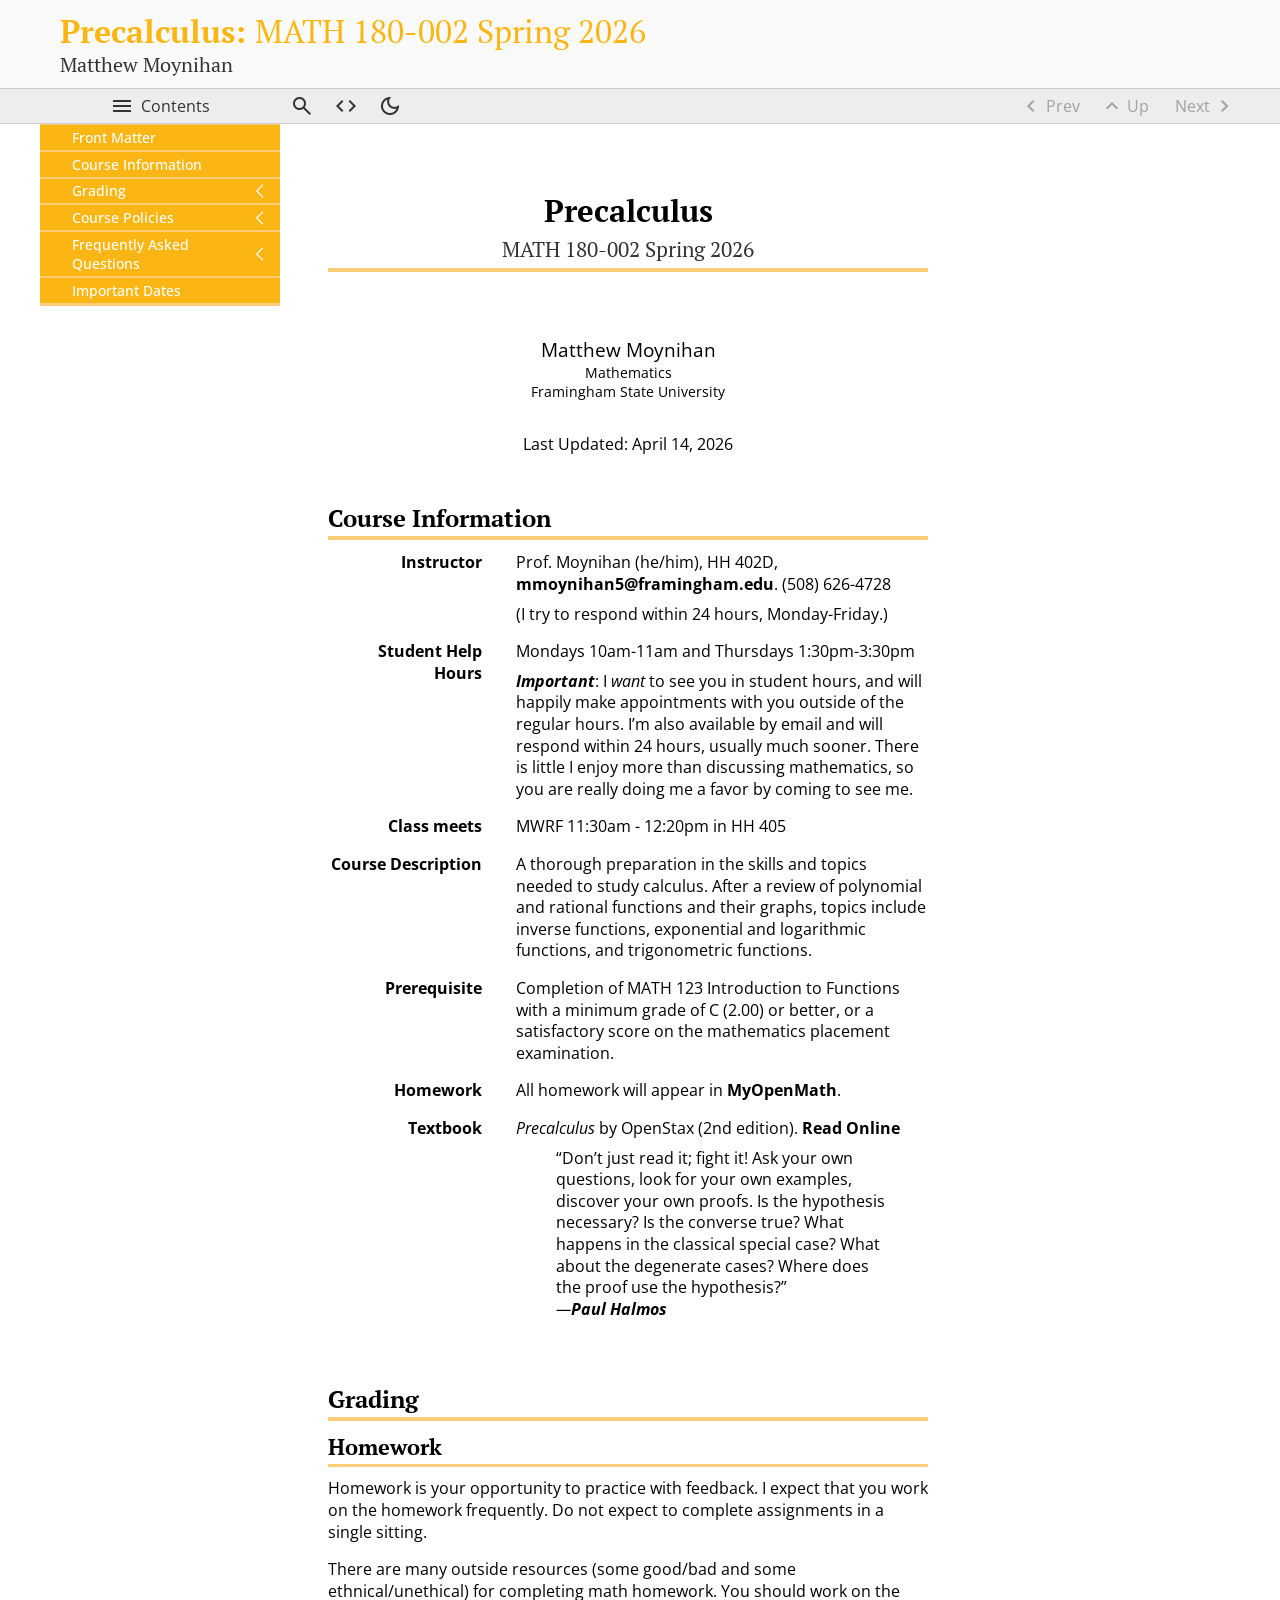
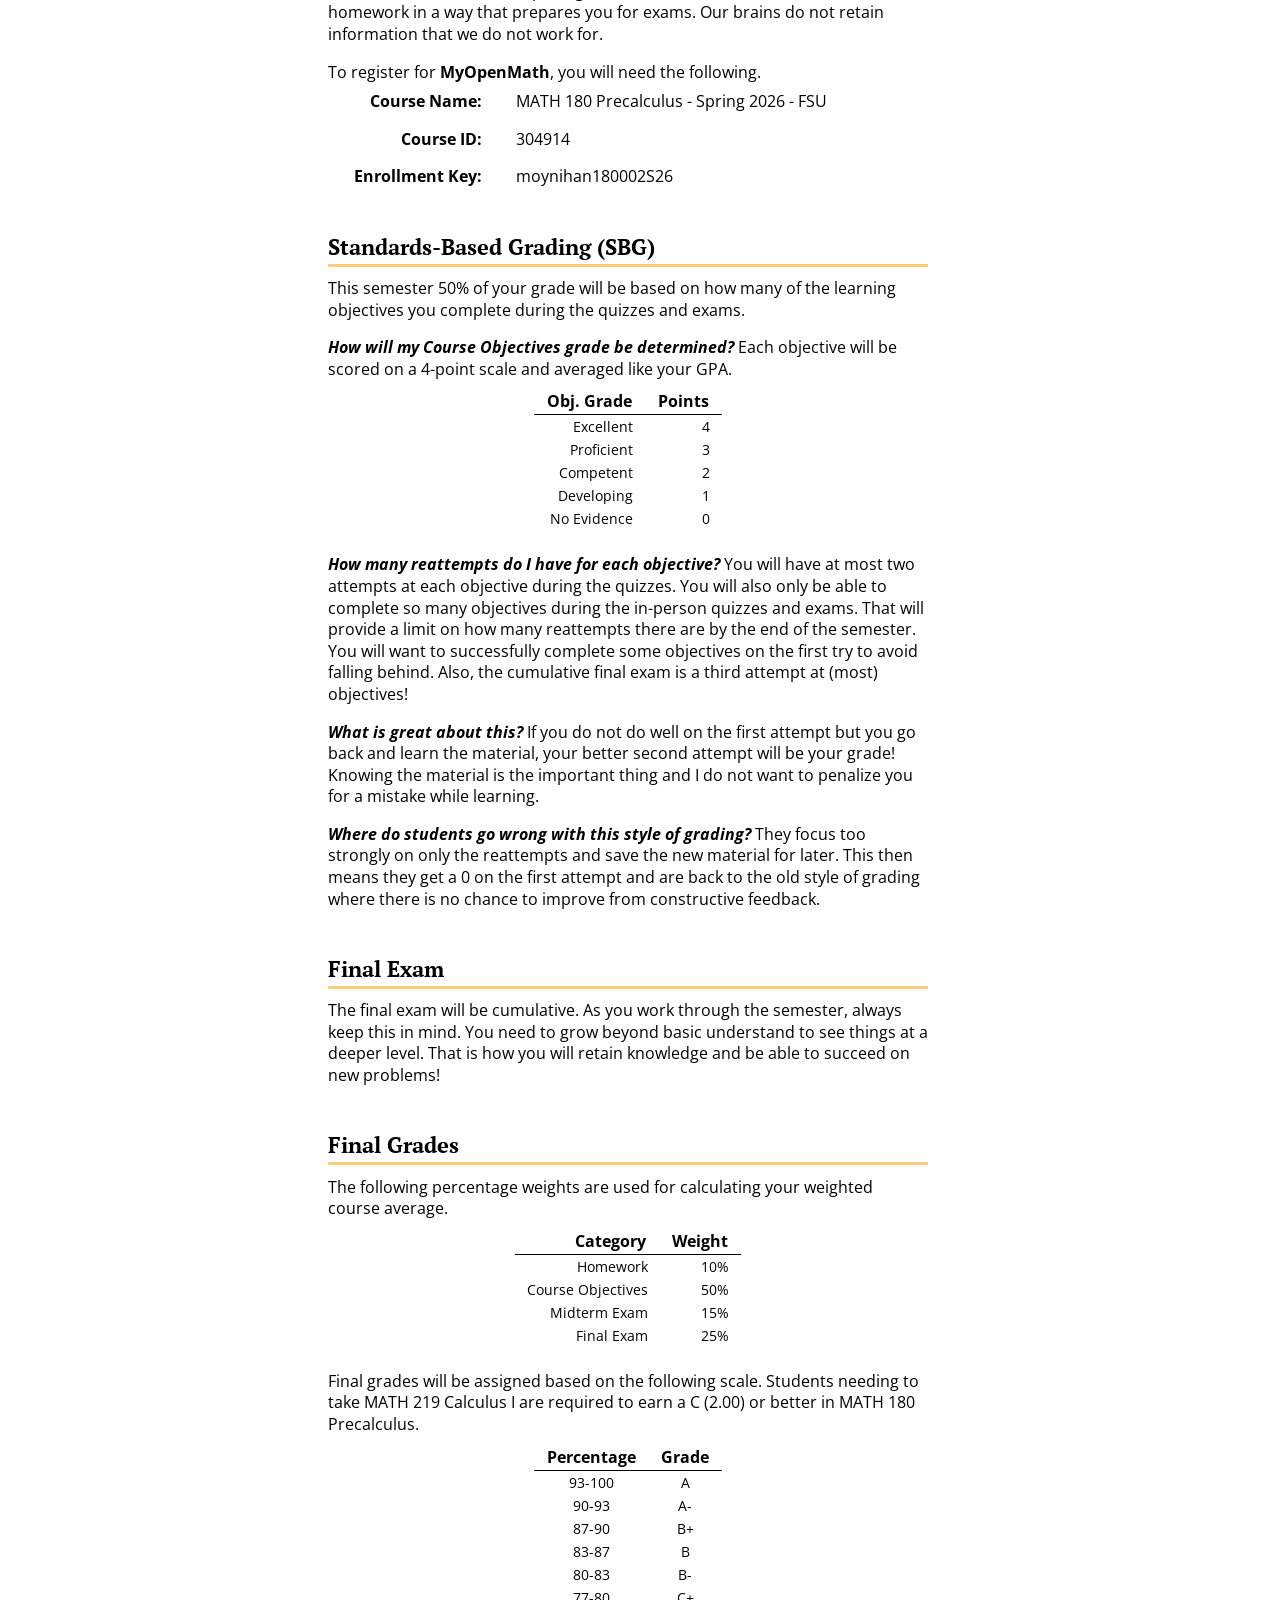
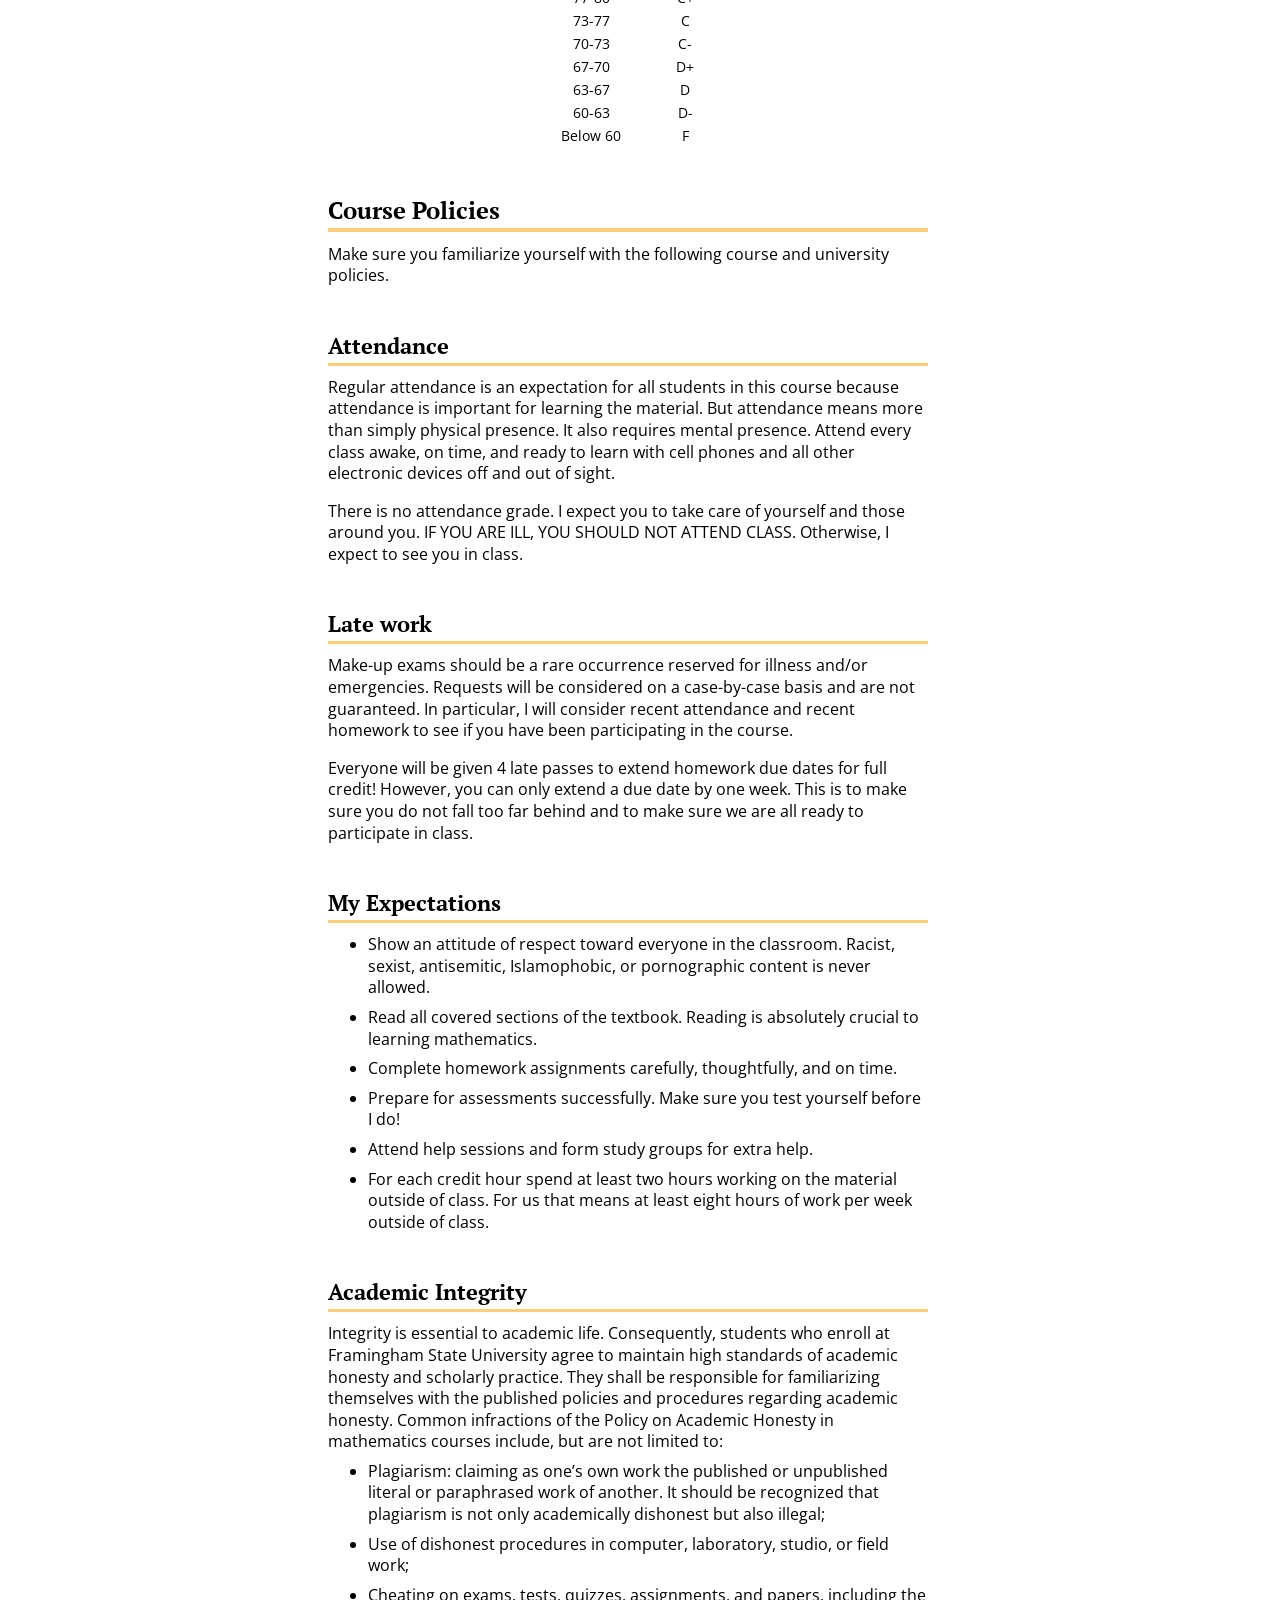
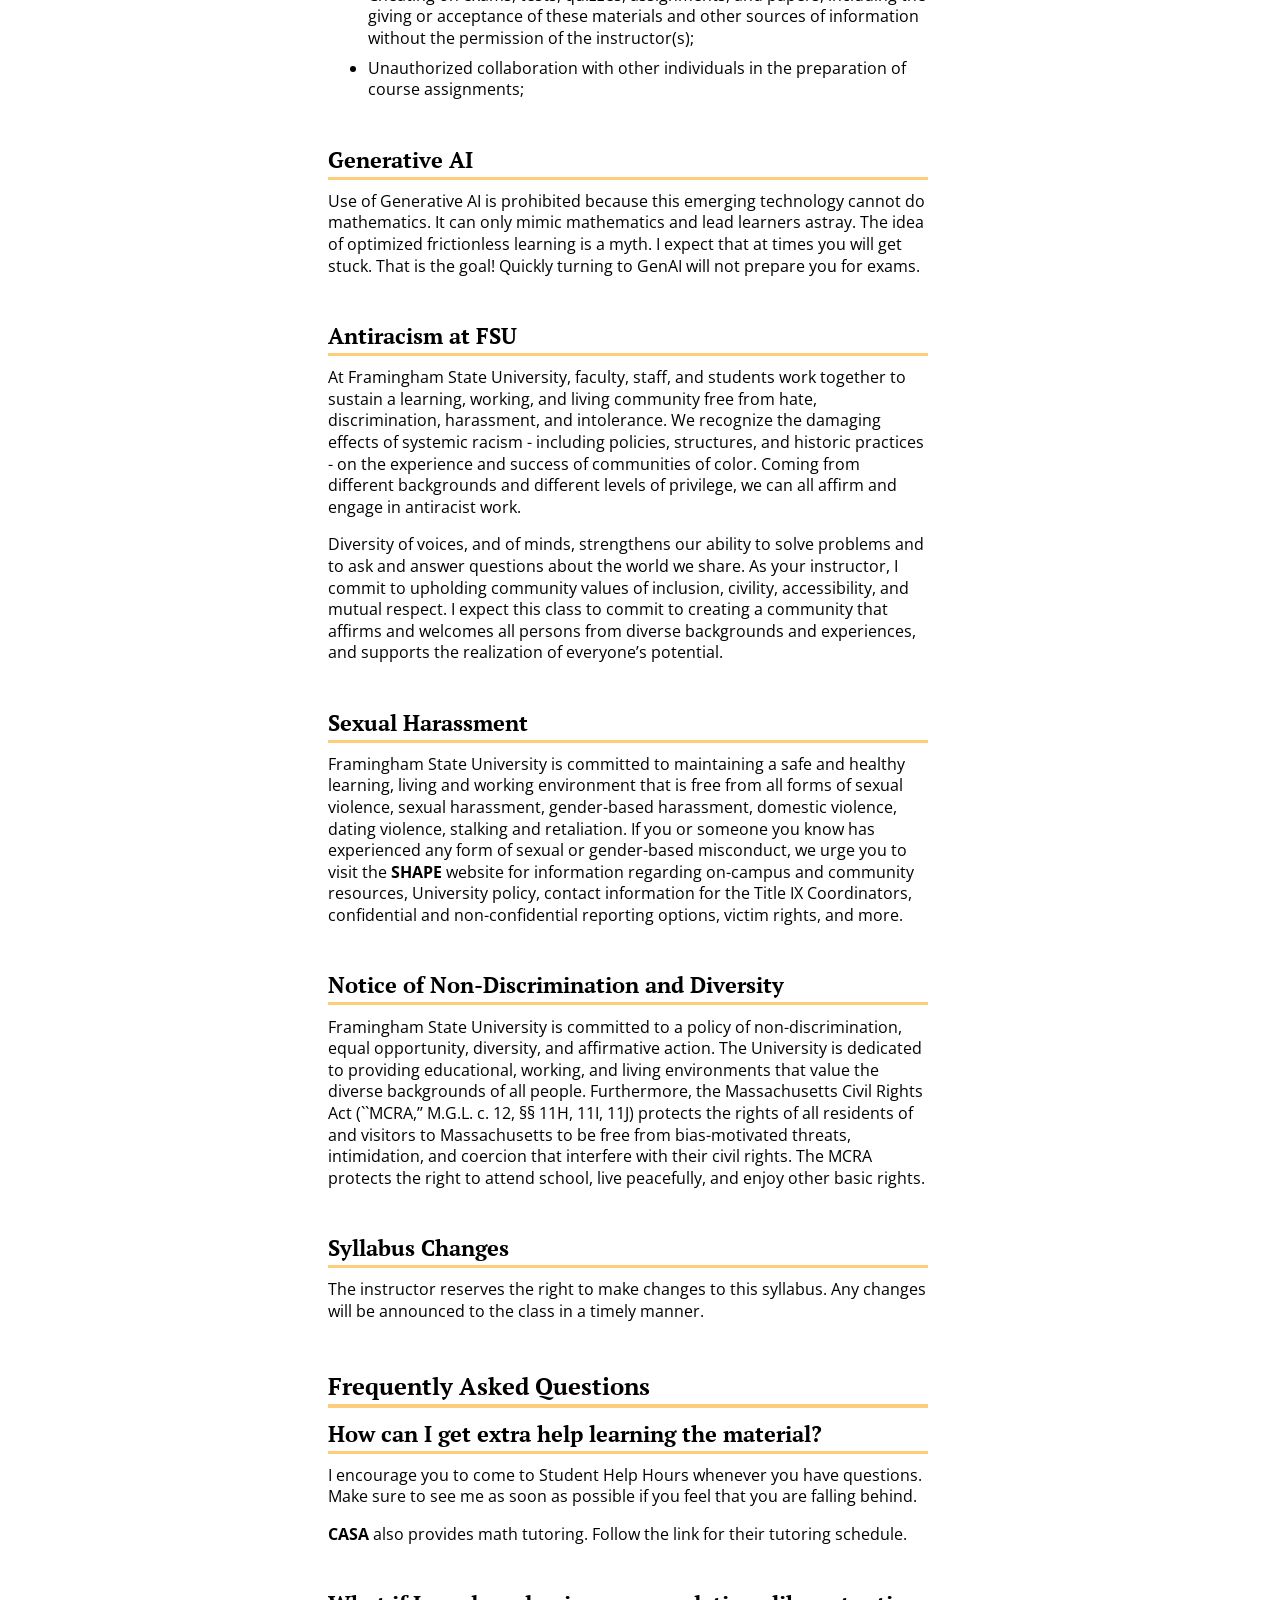
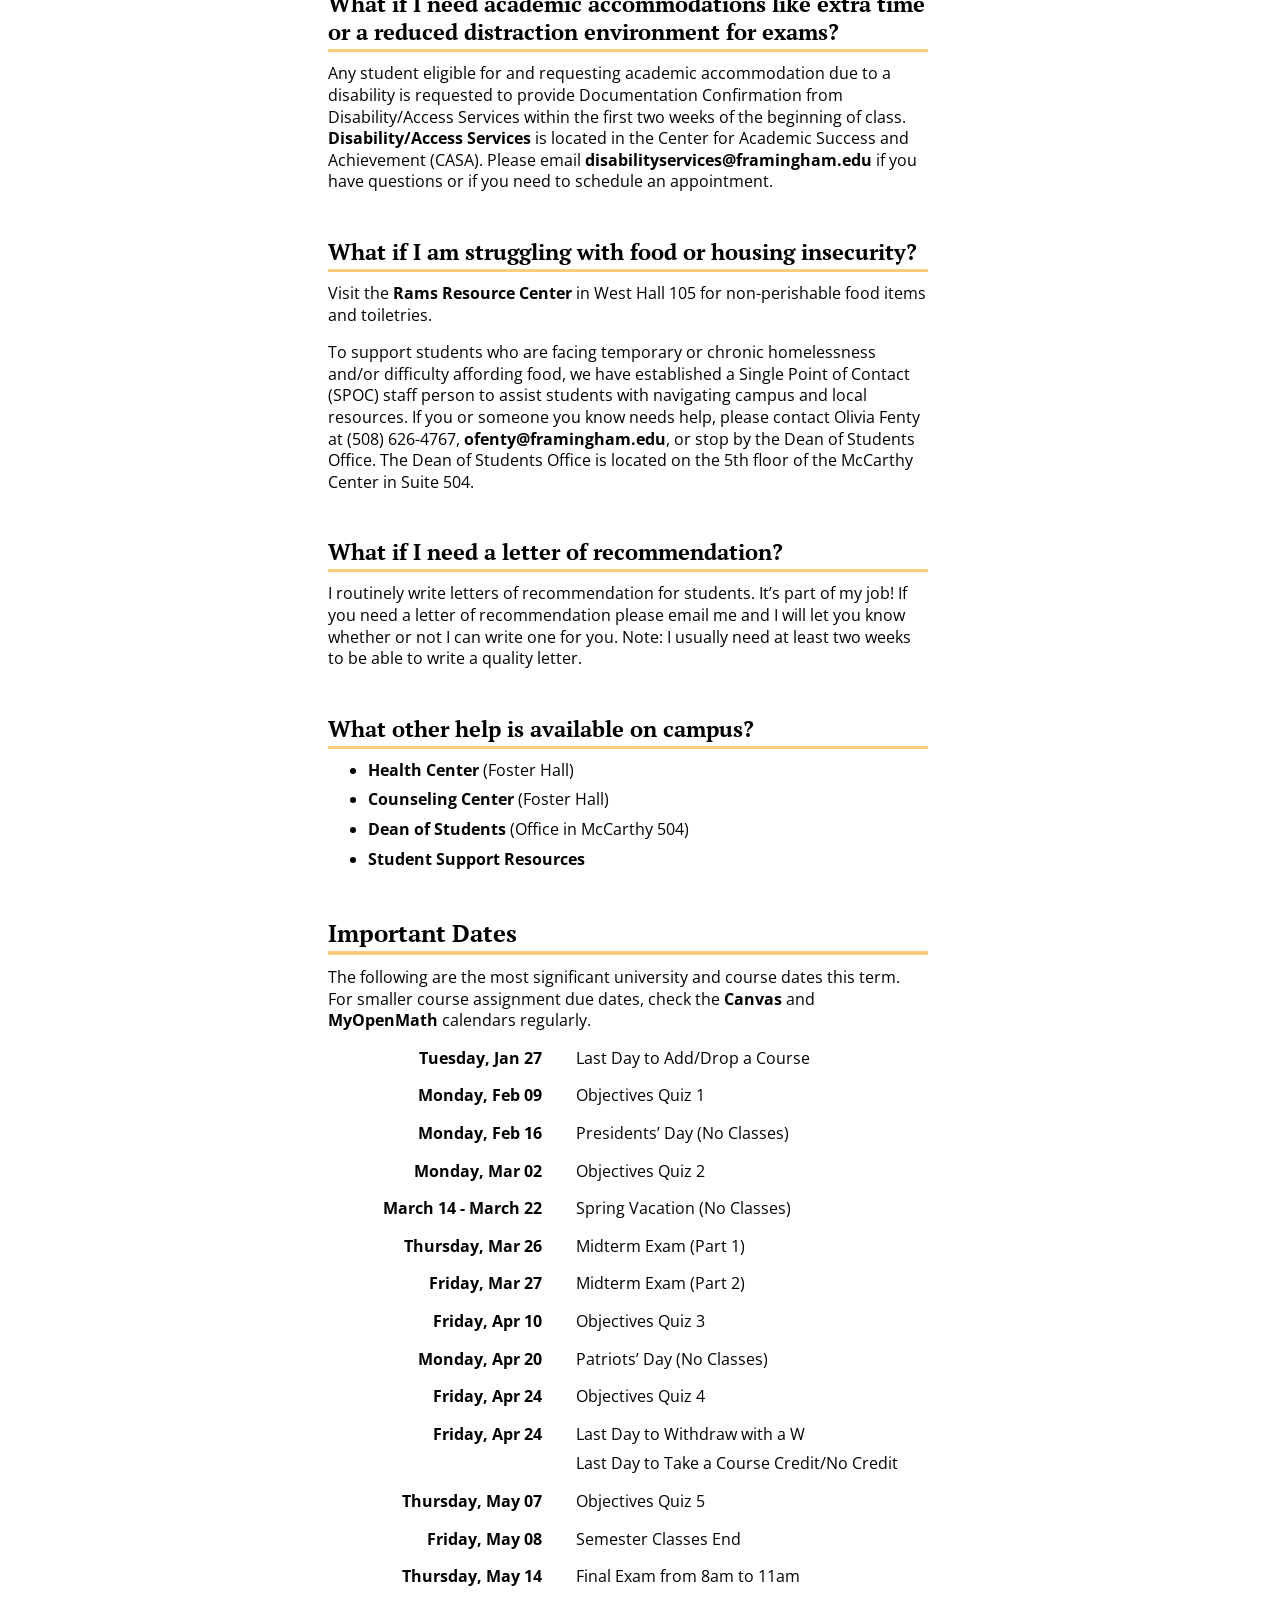
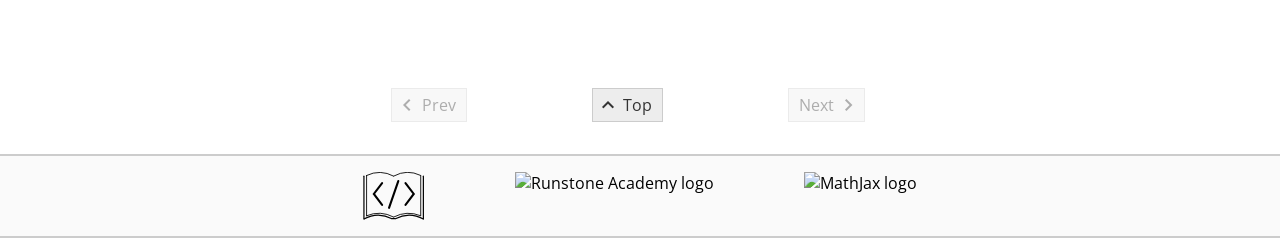
==== commit 6ed9d156: "Latest build deployed." ====
--- a/course/root-1-2.html
+++ b/course/root-1-2.html
@@ -9,12 +9,12 @@
 <!--******************************************-->
 <!--*  Authored with PreTeXt                 *-->
 <!--*  pretextbook.org                       *-->
-<!--*  Theme: denver                         *-->
+<!--*  Theme: default-modern                 *-->
 <!--*  Palette:                              *-->
 <!--******************************************-->
 <head xmlns:og="http://ogp.me/ns#" xmlns:book="https://ogp.me/ns/book#">
 <meta http-equiv="Content-Type" content="text/html; charset=UTF-8">
-<title>Abstract Algebra</title>
+<title>Precalculus</title>
 <link rel="preconnect" href="https://fonts.googleapis.com">
 <link rel="preconnect" href="https://fonts.gstatic.com" crossorigin="">
 <link rel="stylesheet" href="https://fonts.googleapis.com/css2?family=Material+Symbols+Outlined:opsz,wght,FILL,GRAD@24,400,0,0">
@@ -62,7 +62,7 @@
       "[pretext]/mathjaxknowl3.js"
     ],
     "paths": {
-      "pretext": "_static/pretext/js/lib"
+      "pretext": "_static/pretext/js"
     }
   },
   "startup": {
@@ -76,10 +76,8 @@
 };
 </script><script src="https://cdn.jsdelivr.net/npm/mathjax@3/es5/tex-chtml.js"></script><meta name="Keywords" content="Authored in PreTeXt">
 <meta name="viewport" content="width=device-width, initial-scale=1.0">
-<meta property="og:type" content="book">
-<meta property="book:title" content="Abstract Algebra">
-<meta property="book:author" content="Matthew Moynihan">
-<script src="_static/pretext/js/lib/jquery.min.js"></script><script src="_static/pretext/js/lib/jquery.sticky.js"></script><script src="_static/pretext/js/lib/jquery.espy.min.js"></script><script src="_static/pretext/js/pretext.js"></script><script src="_static/pretext/js/pretext_add_on.js?x=1"></script><script src="_static/pretext/js/user_preferences.js"></script><!--** eBookCongig is necessary to configure interactive       **-->
+<meta property="og:type" content="article">
+<script src="_static/pretext/js/jquery.min.js"></script><script src="_static/pretext/js/pretext.js"></script><script src="_static/pretext/js/pretext_add_on.js?x=1"></script><!--** eBookCongig is necessary to configure interactive       **-->
 <!--** Runestone components to run locally in reader's browser **-->
 <!--** No external communication:                              **-->
 <!--**     log level is 0, Runestone Services are disabled     **-->
@@ -101,21 +99,21 @@
 eBookConfig.enableScratchAC = false;
 eBookConfig.build_info = "";
 eBookConfig.python3 = null;
-eBookConfig.runestone_version = '7.11.7';
+eBookConfig.runestone_version = '7.13.4';
 eBookConfig.jobehost = '';
 eBookConfig.proxyuri_runs = '';
 eBookConfig.proxyuri_files = '';
 eBookConfig.enable_chatcodes =  false;
 </script>
 <!--*** Runestone Services ***-->
-<script src="_static/prefix-runtime.991c135ccf182bf5.bundle.js"></script><script src="_static/prefix-723.3e6434f80549315a.bundle.js"></script><script src="_static/prefix-runestone.c2757fc695bc848c.bundle.js"></script><link rel="stylesheet" type="text/css" href="_static/prefix-723.3bccd435914aa0ff.css">
-<link rel="stylesheet" type="text/css" href="_static/prefix-runestone.f4ab138da65f4203.css">
-<script src="_static/pretext/js/lti_iframe_resizer.js"></script><script src="https://cdnjs.cloudflare.com/ajax/libs/lunr.js/2.3.9/lunr.min.js" integrity="sha512-4xUl/d6D6THrAnXAwGajXkoWaeMNwEKK4iNfq5DotEbLPAfk6FSxSP3ydNxqDgCw1c/0Z1Jg6L8h2j+++9BZmg==" crossorigin="anonymous" referrerpolicy="no-referrer"></script><script src="lunr-pretext-search-index.js" async=""></script><script src="_static/pretext/js/pretext_search.js"></script><script src="_static/pretext/js/lib/knowl.js"></script><!--knowl.js code controls Sage Cells within knowls--><script>sagecellEvalName='Evaluate (Sage)';
+<script src="_static/prefix-runtime.b76b8eace4405b9e.bundle.js"></script><script src="_static/prefix-723.3e6434f80549315a.bundle.js"></script><script src="_static/prefix-runestone.bbf2283c5c1d4f99.bundle.js"></script><link rel="stylesheet" type="text/css" href="_static/prefix-723.3bccd435914aa0ff.css">
+<link rel="stylesheet" type="text/css" href="_static/prefix-runestone.b12a7b3f0773ebcd.css">
+<script src="_static/pretext/js/lti_iframe_resizer.js"></script><script src="https://cdnjs.cloudflare.com/ajax/libs/lunr.js/2.3.9/lunr.min.js" integrity="sha512-4xUl/d6D6THrAnXAwGajXkoWaeMNwEKK4iNfq5DotEbLPAfk6FSxSP3ydNxqDgCw1c/0Z1Jg6L8h2j+++9BZmg==" crossorigin="anonymous" referrerpolicy="no-referrer"></script><script src="lunr-pretext-search-index.js" async=""></script><script src="_static/pretext/js/pretext_search.js"></script><script src="_static/pretext/js/knowl.js"></script><!--knowl.js code controls Sage Cells within knowls--><script>sagecellEvalName='Evaluate (Sage)';
 </script>
 </head>
-<body class="pretext book ignore-math">
+<body class="pretext article ignore-math">
 <a class="assistive" href="#ptx-content">Skip to main content</a><header id="ptx-masthead" class="ptx-masthead"><div class="ptx-banner"><div class="title-container">
-<h1 class="heading"><a href="root-1-2.html"><span class="title">Abstract Algebra</span> <span class="subtitle">MATH 180 Spring 2026</span></a></h1>
+<h1 class="heading"><a href="root-1-2.html"><span class="title">Precalculus</span> <span class="subtitle">MATH 180-002 Spring 2026</span></a></h1>
 <p class="byline">Matthew Moynihan</p>
 </div></div></header><nav id="ptx-navbar" class="ptx-navbar navbar"><div class="ptx-navbar-contents">
 <button class="toc-toggle button" title="Contents"><span class="icon material-symbols-outlined" aria-hidden="true">&#xe5d2;</span><span class="name">Contents</span></button><div class="searchbox">
@@ -135,7 +133,7 @@
 <textarea class="embed-code-textbox" id="embed-code-textbox" readonly aria-label="textbox"><iframe src="https://example.com/embed" width="100%" height="1000"></iframe></textarea><button class="copy-embed-button button" id="copy-embed-button" title="Copy embed code"><span class="icon material-symbols-outlined" aria-hidden="true">&#xe14d;</span><span class="name">Copy</span></button>
 </div>
 </div>
-<button id="light-dark-button" class="light-dark-button button" title="Dark Mode"><span class="icon material-symbols-outlined" aria-hidden="true">&#xe51c;</span><span class="name">Dark Mode</span></button></span><span class="treebuttons"><span class="previous-button button disabled"><span class="icon material-symbols-outlined" aria-hidden="true">&#xe5cb;</span><span class="name">Prev</span></span><span class="up-button button disabled"><span class="icon material-symbols-outlined" aria-hidden="true">&#xe5ce;</span><span class="name">Up</span></span><a class="next-button button" href="frontmatter.html" title="Next"><span class="name">Next</span><span class="icon material-symbols-outlined" aria-hidden="true">&#xe5cc;</span></a></span>
+<button id="light-dark-button" class="light-dark-button button" title="Dark Mode"><span class="icon material-symbols-outlined" aria-hidden="true">&#xe51c;</span><span class="name">Dark Mode</span></button></span><span class="treebuttons"><span class="previous-button button disabled"><span class="icon material-symbols-outlined" aria-hidden="true">&#xe5cb;</span><span class="name">Prev</span></span><span class="up-button button disabled"><span class="icon material-symbols-outlined" aria-hidden="true">&#xe5ce;</span><span class="name">Up</span></span><span class="next-button button disabled"><span class="name">Next</span><span class="icon material-symbols-outlined" aria-hidden="true">&#xe5cc;</span></span></span>
 </div></nav><div id="latex-macros" class="hidden-content process-math" style="display:none"><span class="process-math">\(\newcommand{\N}{\mathbb N}
 \newcommand{\Z}{\mathbb Z}
 \newcommand{\Q}{\mathbb Q}
@@ -147,24 +145,509 @@
 \newcommand{\fillinmath}[1]{\mathchoice{\colorbox{fillinmathshade}{$\displaystyle     \phantom{\,#1\,}$}}{\colorbox{fillinmathshade}{$\textstyle        \phantom{\,#1\,}$}}{\colorbox{fillinmathshade}{$\scriptstyle      \phantom{\,#1\,}$}}{\colorbox{fillinmathshade}{$\scriptscriptstyle\phantom{\,#1\,}$}}}
 \)</span></div>
 <div class="ptx-page">
-<div id="ptx-sidebar" class="ptx-sidebar"><nav id="ptx-toc" class="ptx-toc depth1 focused" data-preexpanded-levels="0" data-max-levels="1"><ul class="structural toc-item-list contains-active">
-<li class="toc-item toc-frontmatter"><div class="toc-title-box"><a href="frontmatter.html" class="internal"><span class="title">Front Matter</span></a></div></li>
-<li class="toc-item toc-chapter"><div class="toc-title-box"><a href="information.html" class="internal"><span class="title">Course Information</span></a></div></li>
-<li class="toc-item toc-chapter"><div class="toc-title-box"><a href="Grading.html" class="internal"><span class="title">Grading</span></a></div></li>
-<li class="toc-item toc-chapter"><div class="toc-title-box"><a href="policies.html" class="internal"><span class="title">Course Policies</span></a></div></li>
-<li class="toc-item toc-chapter"><div class="toc-title-box"><a href="FAQ.html" class="internal"><span class="title">Frequently Asked Questions</span></a></div></li>
-<li class="toc-item toc-chapter"><div class="toc-title-box"><a href="important-dates.html" class="internal"><span class="title">Important Dates</span></a></div></li>
+<div id="ptx-sidebar" class="ptx-sidebar"><nav id="ptx-toc" class="ptx-toc depth2 focused" data-preexpanded-levels="0" data-max-levels="2"><ul class="structural toc-item-list contains-active">
+<li class="toc-item toc-frontmatter"><div class="toc-title-box"><a href="#frontmatter" class="internal"><span class="title">Front Matter</span></a></div></li>
+<li class="toc-item toc-section"><div class="toc-title-box"><a href="#information" class="internal"><span class="title">Course Information</span></a></div></li>
+<li class="toc-item toc-section">
+<div class="toc-title-box"><a href="#Grading" class="internal"><span class="title">Grading</span></a></div>
+<ul class="structural toc-item-list">
+<li class="toc-item toc-subsection"><div class="toc-title-box"><a href="#Grading-2" class="internal"><span class="title">Homework</span></a></div></li>
+<li class="toc-item toc-subsection"><div class="toc-title-box"><a href="#Grading-3" class="internal"><span class="title">Standards-Based Grading (SBG)</span></a></div></li>
+<li class="toc-item toc-subsection"><div class="toc-title-box"><a href="#Grading-4" class="internal"><span class="title">Final Exam</span></a></div></li>
+<li class="toc-item toc-subsection"><div class="toc-title-box"><a href="#Grading-5" class="internal"><span class="title">Final Grades</span></a></div></li>
+</ul>
+</li>
+<li class="toc-item toc-section">
+<div class="toc-title-box"><a href="#policies" class="internal"><span class="title">Course Policies</span></a></div>
+<ul class="structural toc-item-list">
+<li class="toc-item toc-subsection"><div class="toc-title-box"><a href="#policies-3" class="internal"><span class="title">Attendance</span></a></div></li>
+<li class="toc-item toc-subsection"><div class="toc-title-box"><a href="#policies-4" class="internal"><span class="title">Late work</span></a></div></li>
+<li class="toc-item toc-subsection"><div class="toc-title-box"><a href="#policies-5" class="internal"><span class="title">My Expectations</span></a></div></li>
+<li class="toc-item toc-subsection"><div class="toc-title-box"><a href="#policies-6" class="internal"><span class="title">Academic Integrity</span></a></div></li>
+<li class="toc-item toc-subsection"><div class="toc-title-box"><a href="#policies-7" class="internal"><span class="title">Generative AI</span></a></div></li>
+<li class="toc-item toc-subsection"><div class="toc-title-box"><a href="#policies-8" class="internal"><span class="title">Antiracism at FSU</span></a></div></li>
+<li class="toc-item toc-subsection"><div class="toc-title-box"><a href="#policies-9" class="internal"><span class="title">Sexual Harassment</span></a></div></li>
+<li class="toc-item toc-subsection"><div class="toc-title-box"><a href="#policies-10" class="internal"><span class="title">Notice of Non-Discrimination and Diversity</span></a></div></li>
+<li class="toc-item toc-subsection"><div class="toc-title-box"><a href="#policies-11" class="internal"><span class="title">Syllabus Changes</span></a></div></li>
+</ul>
+</li>
+<li class="toc-item toc-section">
+<div class="toc-title-box"><a href="#FAQ" class="internal"><span class="title">Frequently Asked Questions</span></a></div>
+<ul class="structural toc-item-list">
+<li class="toc-item toc-subsection"><div class="toc-title-box"><a href="#FAQ-2" class="internal"><span class="title">How can I get extra help learning the material?</span></a></div></li>
+<li class="toc-item toc-subsection"><div class="toc-title-box"><a href="#FAQ-3" class="internal"><span class="title">What if I need academic accommodations like extra time or a reduced distraction environment for exams?</span></a></div></li>
+<li class="toc-item toc-subsection"><div class="toc-title-box"><a href="#FAQ-4" class="internal"><span class="title">What if I am struggling with food or housing insecurity?</span></a></div></li>
+<li class="toc-item toc-subsection"><div class="toc-title-box"><a href="#FAQ-5" class="internal"><span class="title">What if I need a letter of recommendation?</span></a></div></li>
+<li class="toc-item toc-subsection"><div class="toc-title-box"><a href="#FAQ-6" class="internal"><span class="title">What other help is available on campus?</span></a></div></li>
+</ul>
+</li>
+<li class="toc-item toc-section"><div class="toc-title-box"><a href="#important-dates" class="internal"><span class="title">Important Dates</span></a></div></li>
 </ul></nav></div>
-<main class="ptx-main"><div id="ptx-content" class="ptx-content"><section class="book" id="root-1-2"><nav class="summary-links"><ul>
-<li><a href="frontmatter.html" class="internal"><span class="title">Front Matter</span></a></li>
-<li><a href="information.html" class="internal"><span class="title">Course Information</span></a></li>
-<li><a href="Grading.html" class="internal"><span class="title">Grading</span></a></li>
-<li><a href="policies.html" class="internal"><span class="title">Course Policies</span></a></li>
-<li><a href="FAQ.html" class="internal"><span class="title">Frequently Asked Questions</span></a></li>
-<li><a href="important-dates.html" class="internal"><span class="title">Important Dates</span></a></li>
-</ul></nav><div class="autopermalink" data-description="Book: Abstract Algebra"><a href="#root-1-2" title="Copy heading and permalink for Book: Abstract Algebra" aria-label="Copy heading and permalink for Book: Abstract Algebra">🔗</a></div></section></div>
+<main class="ptx-main"><div id="ptx-content" class="ptx-content"><section class="article" id="root-1-2"><section class="frontmatter" id="frontmatter"><h2 class="heading">
+<span class="title">Precalculus</span><span class="subtitle">MATH 180-002 Spring 2026</span>
+</h2>
+<div class="author">
+<div class="author-name">Matthew Moynihan</div>
+<div class="author-info">Mathematics<br>Framingham State University</div>
+</div>
+<div class="date">Last Updated: April 14, 2026</div>
+<div class="autopermalink" data-description="Front Matter"><a href="#frontmatter" title="Copy heading and permalink for Front Matter" aria-label="Copy heading and permalink for Front Matter">🔗</a></div></section><section class="section" id="information"><h2 class="heading hide-type">
+<span class="type">Section</span><span class="space heading-divison-mark heading-divison-mark__space"> </span><span class="codenumber"></span><span class="space heading-divison-mark heading-divison-mark__space"> </span><span class="title">Course Information</span>
+</h2>
+<div class="para logical" id="information-2">
+<dl class="description-list">
+<dt id="information-2-1-1">Instructor<div class="autopermalink" data-description="Item: Instructor"><a href="#information-2-1-1" title="Copy heading and permalink for Item: Instructor" aria-label="Copy heading and permalink for Item: Instructor">🔗</a></div>
+</dt>
+<dd>
+<div class="para" id="information-2-1-1-2">Prof. Moynihan (he/him), HH 402D, <a class="external" href="mailto:mmoynihan5@framingham.edu" target="_blank">mmoynihan5@framingham.edu</a>. (508) 626-4728<div class="autopermalink" data-description="Paragraph"><a href="#information-2-1-1-2" title="Copy heading and permalink for Paragraph" aria-label="Copy heading and permalink for Paragraph">🔗</a></div>
+</div>
+<div class="para" id="information-2-1-1-3">(I try to respond within 24 hours, Monday-Friday.)<div class="autopermalink" data-description="Paragraph"><a href="#information-2-1-1-3" title="Copy heading and permalink for Paragraph" aria-label="Copy heading and permalink for Paragraph">🔗</a></div>
+</div>
+</dd>
+<dt id="information-2-1-2">Student Help Hours<div class="autopermalink" data-description="Item: Student Help Hours"><a href="#information-2-1-2" title="Copy heading and permalink for Item: Student Help Hours" aria-label="Copy heading and permalink for Item: Student Help Hours">🔗</a></div>
+</dt>
+<dd>
+<div class="para" id="information-2-1-2-2">Mondays 10am-11am and Thursdays 1:30pm-3:30pm<div class="autopermalink" data-description="Paragraph"><a href="#information-2-1-2-2" title="Copy heading and permalink for Paragraph" aria-label="Copy heading and permalink for Paragraph">🔗</a></div>
+</div>
+<div class="para" id="information-2-1-2-3">
+<em class="alert">Important</em>: I <em class="emphasis">want</em> to see you in student hours, and will happily make appointments with you outside of the regular hours. I’m also available by email and will respond within 24 hours, usually much sooner. There is little I enjoy more than discussing mathematics, so you are really doing me a favor by coming to see me.<div class="autopermalink" data-description="Paragraph"><a href="#information-2-1-2-3" title="Copy heading and permalink for Paragraph" aria-label="Copy heading and permalink for Paragraph">🔗</a></div>
+</div>
+</dd>
+<dt id="information-2-1-3">Class meets<div class="autopermalink" data-description="Item: Class meets"><a href="#information-2-1-3" title="Copy heading and permalink for Item: Class meets" aria-label="Copy heading and permalink for Item: Class meets">🔗</a></div>
+</dt>
+<dd><div class="para" id="information-2-1-3-2">MWRF 11:30am - 12:20pm in HH 405<div class="autopermalink" data-description="Paragraph"><a href="#information-2-1-3-2" title="Copy heading and permalink for Paragraph" aria-label="Copy heading and permalink for Paragraph">🔗</a></div>
+</div></dd>
+<dt id="information-2-1-4">Course Description<div class="autopermalink" data-description="Item: Course Description"><a href="#information-2-1-4" title="Copy heading and permalink for Item: Course Description" aria-label="Copy heading and permalink for Item: Course Description">🔗</a></div>
+</dt>
+<dd><div class="para" id="information-2-1-4-2">A thorough preparation in the skills and topics needed to study calculus. After a review of polynomial and rational functions and their graphs, topics include inverse functions, exponential and logarithmic functions, and trigonometric functions.<div class="autopermalink" data-description="Paragraph"><a href="#information-2-1-4-2" title="Copy heading and permalink for Paragraph" aria-label="Copy heading and permalink for Paragraph">🔗</a></div>
+</div></dd>
+<dt id="information-2-1-5">Prerequisite<div class="autopermalink" data-description="Item: Prerequisite"><a href="#information-2-1-5" title="Copy heading and permalink for Item: Prerequisite" aria-label="Copy heading and permalink for Item: Prerequisite">🔗</a></div>
+</dt>
+<dd><div class="para" id="information-2-1-5-2">Completion of MATH 123 Introduction to Functions with a minimum grade of C (2.00) or better, or a satisfactory score on the mathematics placement examination.<div class="autopermalink" data-description="Paragraph"><a href="#information-2-1-5-2" title="Copy heading and permalink for Paragraph" aria-label="Copy heading and permalink for Paragraph">🔗</a></div>
+</div></dd>
+<dt id="information-2-1-6">Homework<div class="autopermalink" data-description="Item: Homework"><a href="#information-2-1-6" title="Copy heading and permalink for Item: Homework" aria-label="Copy heading and permalink for Item: Homework">🔗</a></div>
+</dt>
+<dd><div class="para" id="information-2-1-6-2">All homework will appear in <a class="external" href="https://www.myopenmath.com/" target="_blank">MyOpenMath</a>.<div class="autopermalink" data-description="Paragraph"><a href="#information-2-1-6-2" title="Copy heading and permalink for Paragraph" aria-label="Copy heading and permalink for Paragraph">🔗</a></div>
+</div></dd>
+<dt id="information-2-1-7">Textbook<div class="autopermalink" data-description="Item: Textbook"><a href="#information-2-1-7" title="Copy heading and permalink for Item: Textbook" aria-label="Copy heading and permalink for Item: Textbook">🔗</a></div>
+</dt>
+<dd>
+<div class="para" id="information-2-1-7-2">
+<span class="booktitle">Precalculus</span> by OpenStax (2nd edition). <a class="external" href="https://openstax.org/details/books/precalculus-2e" target="_blank">Read Online</a><div class="autopermalink" data-description="Paragraph"><a href="#information-2-1-7-2" title="Copy heading and permalink for Paragraph" aria-label="Copy heading and permalink for Paragraph">🔗</a></div>
+</div>
+<blockquote class="blockquote" id="information-2-1-7-3">
+<div class="para" id="information-2-1-7-3-2">“Don’t just read it; fight it! Ask your own questions, look for your own examples, discover your own proofs. Is the hypothesis necessary? Is the converse true? What happens in the classical special case? What about the degenerate cases? Where does the proof use the hypothesis?”<div class="autopermalink" data-description="Paragraph"><a href="#information-2-1-7-3-2" title="Copy heading and permalink for Paragraph" aria-label="Copy heading and permalink for Paragraph">🔗</a></div>
+</div>
+<cite class="attribution">―<a class="external" href="https://en.wikipedia.org/wiki/Paul_Halmos" target="_blank">Paul Halmos</a></cite><div class="autopermalink" data-description="Quotation: Reading Mathematics"><a href="#information-2-1-7-3" title="Copy heading and permalink for Quotation: Reading Mathematics" aria-label="Copy heading and permalink for Quotation: Reading Mathematics">🔗</a></div>
+</blockquote>
+</dd>
+</dl>
+<div class="autopermalink" data-description="Paragraph"><a href="#information-2" title="Copy heading and permalink for Paragraph" aria-label="Copy heading and permalink for Paragraph">🔗</a></div>
+</div>
+<div class="autopermalink" data-description="Section: Course Information"><a href="#information" title="Copy heading and permalink for Section: Course Information" aria-label="Copy heading and permalink for Section: Course Information">🔗</a></div></section><section class="section" id="Grading"><h2 class="heading hide-type">
+<span class="type">Section</span><span class="space heading-divison-mark heading-divison-mark__space"> </span><span class="codenumber"></span><span class="space heading-divison-mark heading-divison-mark__space"> </span><span class="title">Grading</span>
+</h2>
+<section class="subsection" id="Grading-2"><h3 class="heading hide-type">
+<span class="type">Subsection</span><span class="space heading-divison-mark heading-divison-mark__space"> </span><span class="codenumber"></span><span class="space heading-divison-mark heading-divison-mark__space"> </span><span class="title">Homework</span>
+</h3>
+<div class="para" id="Grading-2-2">Homework is your opportunity to practice with feedback. I expect that you work on the homework frequently. Do not expect to complete assignments in a single sitting.<div class="autopermalink" data-description="Paragraph"><a href="#Grading-2-2" title="Copy heading and permalink for Paragraph" aria-label="Copy heading and permalink for Paragraph">🔗</a></div>
+</div>
+<div class="para" id="Grading-2-3">There are many outside resources (some good/bad and some ethnical/unethical) for completing math homework. You should work on the homework in a way that prepares you for exams. Our brains do not retain information that we do not work for.<div class="autopermalink" data-description="Paragraph"><a href="#Grading-2-3" title="Copy heading and permalink for Paragraph" aria-label="Copy heading and permalink for Paragraph">🔗</a></div>
+</div>
+<div class="para logical" id="Grading-2-4">
+<div class="para">To register for <a class="external" href="https://www.myopenmath.com/" target="_blank">MyOpenMath</a>, you will need the following.</div>
+<dl class="description-list">
+<dt id="Grading-2-4-2-1">Course Name:<div class="autopermalink" data-description="Item: Course Name:"><a href="#Grading-2-4-2-1" title="Copy heading and permalink for Item: Course Name:" aria-label="Copy heading and permalink for Item: Course Name:">🔗</a></div>
+</dt>
+<dd><div class="para" id="Grading-2-4-2-1-2">MATH 180 Precalculus - Spring 2026 - FSU<div class="autopermalink" data-description="Paragraph"><a href="#Grading-2-4-2-1-2" title="Copy heading and permalink for Paragraph" aria-label="Copy heading and permalink for Paragraph">🔗</a></div>
+</div></dd>
+<dt id="Grading-2-4-2-2">Course ID:<div class="autopermalink" data-description="Item: Course ID:"><a href="#Grading-2-4-2-2" title="Copy heading and permalink for Item: Course ID:" aria-label="Copy heading and permalink for Item: Course ID:">🔗</a></div>
+</dt>
+<dd><div class="para" id="Grading-2-4-2-2-2">304914<div class="autopermalink" data-description="Paragraph"><a href="#Grading-2-4-2-2-2" title="Copy heading and permalink for Paragraph" aria-label="Copy heading and permalink for Paragraph">🔗</a></div>
+</div></dd>
+<dt id="Grading-2-4-2-3">Enrollment Key:<div class="autopermalink" data-description="Item: Enrollment Key:"><a href="#Grading-2-4-2-3" title="Copy heading and permalink for Item: Enrollment Key:" aria-label="Copy heading and permalink for Item: Enrollment Key:">🔗</a></div>
+</dt>
+<dd><div class="para" id="Grading-2-4-2-3-2">moynihan180002S26<div class="autopermalink" data-description="Paragraph"><a href="#Grading-2-4-2-3-2" title="Copy heading and permalink for Paragraph" aria-label="Copy heading and permalink for Paragraph">🔗</a></div>
+</div></dd>
+</dl>
+<div class="autopermalink" data-description="Paragraph"><a href="#Grading-2-4" title="Copy heading and permalink for Paragraph" aria-label="Copy heading and permalink for Paragraph">🔗</a></div>
+</div>
+<div class="autopermalink" data-description="Subsection: Homework"><a href="#Grading-2" title="Copy heading and permalink for Subsection: Homework" aria-label="Copy heading and permalink for Subsection: Homework">🔗</a></div></section><section class="subsection" id="Grading-3"><h3 class="heading hide-type">
+<span class="type">Subsection</span><span class="space heading-divison-mark heading-divison-mark__space"> </span><span class="codenumber"></span><span class="space heading-divison-mark heading-divison-mark__space"> </span><span class="title">Standards-Based Grading (SBG)</span>
+</h3>
+<div class="para" id="Grading-3-2">This semester 50% of your grade will be based on how many of the learning objectives you complete during the quizzes and exams.<div class="autopermalink" data-description="Paragraph"><a href="#Grading-3-2" title="Copy heading and permalink for Paragraph" aria-label="Copy heading and permalink for Paragraph">🔗</a></div>
+</div>
+<div class="para" id="Grading-3-3">
+<em class="alert">How will my Course Objectives grade be determined?</em> Each objective will be scored on a 4-point scale and averaged like your GPA.<div class="autopermalink" data-description="Paragraph"><a href="#Grading-3-3" title="Copy heading and permalink for Paragraph" aria-label="Copy heading and permalink for Paragraph">🔗</a></div>
+</div>
+<div class="tabular-box natural-width"><table class="tabular">
+<tr class="header-horizontal">
+<th scope="col" class="r m b1 r0 l0 t0 lines">Obj. Grade</th>
+<th scope="col" class="r m b1 r0 l0 t0 lines">Points</th>
+</tr>
+<tr>
+<td class="r m b0 r0 l0 t0 lines">Excellent</td>
+<td class="r m b0 r0 l0 t0 lines">4</td>
+</tr>
+<tr>
+<td class="r m b0 r0 l0 t0 lines">Proficient</td>
+<td class="r m b0 r0 l0 t0 lines">3</td>
+</tr>
+<tr>
+<td class="r m b0 r0 l0 t0 lines">Competent</td>
+<td class="r m b0 r0 l0 t0 lines">2</td>
+</tr>
+<tr>
+<td class="r m b0 r0 l0 t0 lines">Developing</td>
+<td class="r m b0 r0 l0 t0 lines">1</td>
+</tr>
+<tr>
+<td class="r m b0 r0 l0 t0 lines">No Evidence</td>
+<td class="r m b0 r0 l0 t0 lines">0</td>
+</tr>
+</table></div>
+<div class="para" id="Grading-3-5">
+<em class="alert">How many reattempts do I have for each objective?</em> You will have at most two attempts at each objective during the quizzes. You will also only be able to complete so many objectives during the in-person quizzes and exams. That will provide a limit on how many reattempts there are by the end of the semester. You will want to successfully complete some objectives on the first try to avoid falling behind. Also, the cumulative final exam is a third attempt at (most) objectives!<div class="autopermalink" data-description="Paragraph"><a href="#Grading-3-5" title="Copy heading and permalink for Paragraph" aria-label="Copy heading and permalink for Paragraph">🔗</a></div>
+</div>
+<div class="para" id="Grading-3-6">
+<em class="alert">What is great about this?</em> If you do not do well on the first attempt but you go back and learn the material, your better second attempt will be your grade! Knowing the material is the important thing and I do not want to penalize you for a mistake while learning.<div class="autopermalink" data-description="Paragraph"><a href="#Grading-3-6" title="Copy heading and permalink for Paragraph" aria-label="Copy heading and permalink for Paragraph">🔗</a></div>
+</div>
+<div class="para" id="Grading-3-7">
+<em class="alert">Where do students go wrong with this style of grading?</em> They focus too strongly on only the reattempts and save the new material for later. This then means they get a 0 on the first attempt and are back to the old style of grading where there is no chance to improve from constructive feedback.<div class="autopermalink" data-description="Paragraph"><a href="#Grading-3-7" title="Copy heading and permalink for Paragraph" aria-label="Copy heading and permalink for Paragraph">🔗</a></div>
+</div>
+<div class="autopermalink" data-description="Subsection: Standards-Based Grading (SBG)"><a href="#Grading-3" title="Copy heading and permalink for Subsection: Standards-Based Grading (SBG)" aria-label="Copy heading and permalink for Subsection: Standards-Based Grading (SBG)">🔗</a></div></section><section class="subsection" id="Grading-4"><h3 class="heading hide-type">
+<span class="type">Subsection</span><span class="space heading-divison-mark heading-divison-mark__space"> </span><span class="codenumber"></span><span class="space heading-divison-mark heading-divison-mark__space"> </span><span class="title">Final Exam</span>
+</h3>
+<div class="para" id="Grading-4-2">The final exam will be cumulative. As you work through the semester, always keep this in mind. You need to grow beyond basic understand to see things at a deeper level. That is how you will retain knowledge and be able to succeed on new problems!<div class="autopermalink" data-description="Paragraph"><a href="#Grading-4-2" title="Copy heading and permalink for Paragraph" aria-label="Copy heading and permalink for Paragraph">🔗</a></div>
+</div>
+<div class="autopermalink" data-description="Subsection: Final Exam"><a href="#Grading-4" title="Copy heading and permalink for Subsection: Final Exam" aria-label="Copy heading and permalink for Subsection: Final Exam">🔗</a></div></section><section class="subsection" id="Grading-5"><h3 class="heading hide-type">
+<span class="type">Subsection</span><span class="space heading-divison-mark heading-divison-mark__space"> </span><span class="codenumber"></span><span class="space heading-divison-mark heading-divison-mark__space"> </span><span class="title">Final Grades</span>
+</h3>
+<div class="para" id="Grading-5-2">The following percentage weights are used for calculating your weighted course average.<div class="autopermalink" data-description="Paragraph"><a href="#Grading-5-2" title="Copy heading and permalink for Paragraph" aria-label="Copy heading and permalink for Paragraph">🔗</a></div>
+</div>
+<div class="tabular-box natural-width"><table class="tabular">
+<tr class="header-horizontal">
+<th scope="col" class="r m b1 r0 l0 t0 lines">Category</th>
+<th scope="col" class="r m b1 r0 l0 t0 lines">Weight</th>
+</tr>
+<tr>
+<td class="r m b0 r0 l0 t0 lines">Homework</td>
+<td class="r m b0 r0 l0 t0 lines">10%</td>
+</tr>
+<tr>
+<td class="r m b0 r0 l0 t0 lines">Course Objectives</td>
+<td class="r m b0 r0 l0 t0 lines">50%</td>
+</tr>
+<tr>
+<td class="r m b0 r0 l0 t0 lines">Midterm Exam</td>
+<td class="r m b0 r0 l0 t0 lines">15%</td>
+</tr>
+<tr>
+<td class="r m b0 r0 l0 t0 lines">Final Exam</td>
+<td class="r m b0 r0 l0 t0 lines">25%</td>
+</tr>
+</table></div>
+<div class="para" id="Grading-5-4">Final grades will be assigned based on the following scale. Students needing to take MATH 219 Calculus I are required to earn a C (2.00) or better in MATH 180 Precalculus.<div class="autopermalink" data-description="Paragraph"><a href="#Grading-5-4" title="Copy heading and permalink for Paragraph" aria-label="Copy heading and permalink for Paragraph">🔗</a></div>
+</div>
+<div class="tabular-box natural-width"><table class="tabular">
+<tr class="header-horizontal">
+<th scope="col" class="c m b1 r0 l0 t0 lines">Percentage</th>
+<th scope="col" class="c m b1 r0 l0 t0 lines">Grade</th>
+</tr>
+<tr>
+<td class="c m b0 r0 l0 t0 lines">93-100</td>
+<td class="c m b0 r0 l0 t0 lines">A</td>
+</tr>
+<tr>
+<td class="c m b0 r0 l0 t0 lines">90-93</td>
+<td class="c m b0 r0 l0 t0 lines">A-</td>
+</tr>
+<tr>
+<td class="c m b0 r0 l0 t0 lines">87-90</td>
+<td class="c m b0 r0 l0 t0 lines">B+</td>
+</tr>
+<tr>
+<td class="c m b0 r0 l0 t0 lines">83-87</td>
+<td class="c m b0 r0 l0 t0 lines">B</td>
+</tr>
+<tr>
+<td class="c m b0 r0 l0 t0 lines">80-83</td>
+<td class="c m b0 r0 l0 t0 lines">B-</td>
+</tr>
+<tr>
+<td class="c m b0 r0 l0 t0 lines">77-80</td>
+<td class="c m b0 r0 l0 t0 lines">C+</td>
+</tr>
+<tr>
+<td class="c m b0 r0 l0 t0 lines">73-77</td>
+<td class="c m b0 r0 l0 t0 lines">C</td>
+</tr>
+<tr>
+<td class="c m b0 r0 l0 t0 lines">70-73</td>
+<td class="c m b0 r0 l0 t0 lines">C-</td>
+</tr>
+<tr>
+<td class="c m b0 r0 l0 t0 lines">67-70</td>
+<td class="c m b0 r0 l0 t0 lines">D+</td>
+</tr>
+<tr>
+<td class="c m b0 r0 l0 t0 lines">63-67</td>
+<td class="c m b0 r0 l0 t0 lines">D</td>
+</tr>
+<tr>
+<td class="c m b0 r0 l0 t0 lines">60-63</td>
+<td class="c m b0 r0 l0 t0 lines">D-</td>
+</tr>
+<tr>
+<td class="c m b0 r0 l0 t0 lines">Below 60</td>
+<td class="c m b0 r0 l0 t0 lines">F</td>
+</tr>
+</table></div>
+<div class="autopermalink" data-description="Subsection: Final Grades"><a href="#Grading-5" title="Copy heading and permalink for Subsection: Final Grades" aria-label="Copy heading and permalink for Subsection: Final Grades">🔗</a></div></section><div class="autopermalink" data-description="Section: Grading"><a href="#Grading" title="Copy heading and permalink for Section: Grading" aria-label="Copy heading and permalink for Section: Grading">🔗</a></div></section><section class="section" id="policies"><h2 class="heading hide-type">
+<span class="type">Section</span><span class="space heading-divison-mark heading-divison-mark__space"> </span><span class="codenumber"></span><span class="space heading-divison-mark heading-divison-mark__space"> </span><span class="title">Course Policies</span>
+</h2>
+<section class="introduction" id="policies-2"><div class="para" id="policies-2-1">Make sure you familiarize yourself with the following course and university policies.<div class="autopermalink" data-description="Paragraph"><a href="#policies-2-1" title="Copy heading and permalink for Paragraph" aria-label="Copy heading and permalink for Paragraph">🔗</a></div>
+</div></section><section class="subsection" id="policies-3"><h3 class="heading hide-type">
+<span class="type">Subsection</span><span class="space heading-divison-mark heading-divison-mark__space"> </span><span class="codenumber"></span><span class="space heading-divison-mark heading-divison-mark__space"> </span><span class="title">Attendance</span>
+</h3>
+<div class="para" id="policies-3-2">Regular attendance is an expectation for all students in this course because attendance is important for learning the material. But attendance means more than simply physical presence. It also requires mental presence. Attend every class awake, on time, and ready to learn with cell phones and all other electronic devices off and out of sight.<div class="autopermalink" data-description="Paragraph"><a href="#policies-3-2" title="Copy heading and permalink for Paragraph" aria-label="Copy heading and permalink for Paragraph">🔗</a></div>
+</div>
+<div class="para" id="policies-3-3">There is no attendance grade. I expect you to take care of yourself and those around you. IF YOU ARE ILL, YOU SHOULD NOT ATTEND CLASS. Otherwise, I expect to see you in class.<div class="autopermalink" data-description="Paragraph"><a href="#policies-3-3" title="Copy heading and permalink for Paragraph" aria-label="Copy heading and permalink for Paragraph">🔗</a></div>
+</div>
+<div class="autopermalink" data-description="Subsection: Attendance"><a href="#policies-3" title="Copy heading and permalink for Subsection: Attendance" aria-label="Copy heading and permalink for Subsection: Attendance">🔗</a></div></section><section class="subsection" id="policies-4"><h3 class="heading hide-type">
+<span class="type">Subsection</span><span class="space heading-divison-mark heading-divison-mark__space"> </span><span class="codenumber"></span><span class="space heading-divison-mark heading-divison-mark__space"> </span><span class="title">Late work</span>
+</h3>
+<div class="para" id="policies-4-2">Make-up exams should be a rare occurrence reserved for illness and/or emergencies. Requests will be considered on a case-by-case basis and are not guaranteed. In particular, I will consider recent attendance and recent homework to see if you have been participating in the course.<div class="autopermalink" data-description="Paragraph"><a href="#policies-4-2" title="Copy heading and permalink for Paragraph" aria-label="Copy heading and permalink for Paragraph">🔗</a></div>
+</div>
+<div class="para" id="policies-4-3">Everyone will be given 4 late passes to extend homework due dates for full credit! However, you can only extend a due date by one week. This is to make sure you do not fall too far behind and to make sure we are all ready to participate in class.<div class="autopermalink" data-description="Paragraph"><a href="#policies-4-3" title="Copy heading and permalink for Paragraph" aria-label="Copy heading and permalink for Paragraph">🔗</a></div>
+</div>
+<div class="autopermalink" data-description="Subsection: Late work"><a href="#policies-4" title="Copy heading and permalink for Subsection: Late work" aria-label="Copy heading and permalink for Subsection: Late work">🔗</a></div></section><section class="subsection" id="policies-5"><h3 class="heading hide-type">
+<span class="type">Subsection</span><span class="space heading-divison-mark heading-divison-mark__space"> </span><span class="codenumber"></span><span class="space heading-divison-mark heading-divison-mark__space"> </span><span class="title">My Expectations</span>
+</h3>
+<div class="para logical" id="policies-5-2">
+<ul class="disc" id="policies-5-2-1">
+<li id="policies-5-2-1-1">
+<div class="para" id="policies-5-2-1-1-1">Show an attitude of respect toward everyone in the classroom. Racist, sexist, antisemitic, Islamophobic, or pornographic content is never allowed.<div class="autopermalink" data-description="Paragraph"><a href="#policies-5-2-1-1-1" title="Copy heading and permalink for Paragraph" aria-label="Copy heading and permalink for Paragraph">🔗</a></div>
+</div>
+<div class="autopermalink" data-description="Item"><a href="#policies-5-2-1-1" title="Copy heading and permalink for Item" aria-label="Copy heading and permalink for Item">🔗</a></div>
+</li>
+<li id="policies-5-2-1-2">
+<div class="para" id="policies-5-2-1-2-1">Read all covered sections of the textbook. Reading is absolutely crucial to learning mathematics.<div class="autopermalink" data-description="Paragraph"><a href="#policies-5-2-1-2-1" title="Copy heading and permalink for Paragraph" aria-label="Copy heading and permalink for Paragraph">🔗</a></div>
+</div>
+<div class="autopermalink" data-description="Item"><a href="#policies-5-2-1-2" title="Copy heading and permalink for Item" aria-label="Copy heading and permalink for Item">🔗</a></div>
+</li>
+<li id="policies-5-2-1-3">
+<div class="para" id="policies-5-2-1-3-1">Complete homework assignments carefully, thoughtfully, and on time.<div class="autopermalink" data-description="Paragraph"><a href="#policies-5-2-1-3-1" title="Copy heading and permalink for Paragraph" aria-label="Copy heading and permalink for Paragraph">🔗</a></div>
+</div>
+<div class="autopermalink" data-description="Item"><a href="#policies-5-2-1-3" title="Copy heading and permalink for Item" aria-label="Copy heading and permalink for Item">🔗</a></div>
+</li>
+<li id="policies-5-2-1-4">
+<div class="para" id="policies-5-2-1-4-1">Prepare for assessments successfully. Make sure you test yourself before I do!<div class="autopermalink" data-description="Paragraph"><a href="#policies-5-2-1-4-1" title="Copy heading and permalink for Paragraph" aria-label="Copy heading and permalink for Paragraph">🔗</a></div>
+</div>
+<div class="autopermalink" data-description="Item"><a href="#policies-5-2-1-4" title="Copy heading and permalink for Item" aria-label="Copy heading and permalink for Item">🔗</a></div>
+</li>
+<li id="policies-5-2-1-5">
+<div class="para" id="policies-5-2-1-5-1">Attend help sessions and form study groups for extra help.<div class="autopermalink" data-description="Paragraph"><a href="#policies-5-2-1-5-1" title="Copy heading and permalink for Paragraph" aria-label="Copy heading and permalink for Paragraph">🔗</a></div>
+</div>
+<div class="autopermalink" data-description="Item"><a href="#policies-5-2-1-5" title="Copy heading and permalink for Item" aria-label="Copy heading and permalink for Item">🔗</a></div>
+</li>
+<li id="policies-5-2-1-6">
+<div class="para" id="policies-5-2-1-6-1">For each credit hour spend at least two hours working on the material outside of class. For us that means at least eight hours of work per week outside of class.<div class="autopermalink" data-description="Paragraph"><a href="#policies-5-2-1-6-1" title="Copy heading and permalink for Paragraph" aria-label="Copy heading and permalink for Paragraph">🔗</a></div>
+</div>
+<div class="autopermalink" data-description="Item"><a href="#policies-5-2-1-6" title="Copy heading and permalink for Item" aria-label="Copy heading and permalink for Item">🔗</a></div>
+</li>
+</ul>
+<div class="autopermalink" data-description="Paragraph"><a href="#policies-5-2" title="Copy heading and permalink for Paragraph" aria-label="Copy heading and permalink for Paragraph">🔗</a></div>
+</div>
+<div class="autopermalink" data-description="Subsection: My Expectations"><a href="#policies-5" title="Copy heading and permalink for Subsection: My Expectations" aria-label="Copy heading and permalink for Subsection: My Expectations">🔗</a></div></section><section class="subsection" id="policies-6"><h3 class="heading hide-type">
+<span class="type">Subsection</span><span class="space heading-divison-mark heading-divison-mark__space"> </span><span class="codenumber"></span><span class="space heading-divison-mark heading-divison-mark__space"> </span><span class="title">Academic Integrity</span>
+</h3>
+<div class="para logical" id="policies-6-2">
+<div class="para">Integrity is essential to academic life. Consequently, students who enroll at Framingham State University agree to maintain high standards of academic honesty and scholarly practice. They shall be responsible for familiarizing themselves with the published policies and procedures regarding academic honesty. Common infractions of the Policy on Academic Honesty in mathematics courses include, but are not limited to:</div>
+<ul class="disc" id="policies-6-2-1">
+<li id="policies-6-2-1-1">
+<div class="para" id="policies-6-2-1-1-1">Plagiarism: claiming as one’s own work the published or unpublished literal or paraphrased work of another. It should be recognized that plagiarism is not only academically dishonest but also illegal; <div class="autopermalink" data-description="Paragraph"><a href="#policies-6-2-1-1-1" title="Copy heading and permalink for Paragraph" aria-label="Copy heading and permalink for Paragraph">🔗</a></div>
+</div>
+<div class="autopermalink" data-description="Item"><a href="#policies-6-2-1-1" title="Copy heading and permalink for Item" aria-label="Copy heading and permalink for Item">🔗</a></div>
+</li>
+<li id="policies-6-2-1-2">
+<div class="para" id="policies-6-2-1-2-1">Use of dishonest procedures in computer, laboratory, studio, or field work;<div class="autopermalink" data-description="Paragraph"><a href="#policies-6-2-1-2-1" title="Copy heading and permalink for Paragraph" aria-label="Copy heading and permalink for Paragraph">🔗</a></div>
+</div>
+<div class="autopermalink" data-description="Item"><a href="#policies-6-2-1-2" title="Copy heading and permalink for Item" aria-label="Copy heading and permalink for Item">🔗</a></div>
+</li>
+<li id="policies-6-2-1-3">
+<div class="para" id="policies-6-2-1-3-1">Cheating on exams, tests, quizzes, assignments, and papers, including the giving or acceptance of these materials and other sources of information without the permission of the instructor(s);<div class="autopermalink" data-description="Paragraph"><a href="#policies-6-2-1-3-1" title="Copy heading and permalink for Paragraph" aria-label="Copy heading and permalink for Paragraph">🔗</a></div>
+</div>
+<div class="autopermalink" data-description="Item"><a href="#policies-6-2-1-3" title="Copy heading and permalink for Item" aria-label="Copy heading and permalink for Item">🔗</a></div>
+</li>
+<li id="policies-6-2-1-4">
+<div class="para" id="policies-6-2-1-4-1">Unauthorized collaboration with other individuals in the preparation of course assignments;<div class="autopermalink" data-description="Paragraph"><a href="#policies-6-2-1-4-1" title="Copy heading and permalink for Paragraph" aria-label="Copy heading and permalink for Paragraph">🔗</a></div>
+</div>
+<div class="autopermalink" data-description="Item"><a href="#policies-6-2-1-4" title="Copy heading and permalink for Item" aria-label="Copy heading and permalink for Item">🔗</a></div>
+</li>
+</ul>
+<div class="autopermalink" data-description="Paragraph"><a href="#policies-6-2" title="Copy heading and permalink for Paragraph" aria-label="Copy heading and permalink for Paragraph">🔗</a></div>
+</div>
+<div class="autopermalink" data-description="Subsection: Academic Integrity"><a href="#policies-6" title="Copy heading and permalink for Subsection: Academic Integrity" aria-label="Copy heading and permalink for Subsection: Academic Integrity">🔗</a></div></section><section class="subsection" id="policies-7"><h3 class="heading hide-type">
+<span class="type">Subsection</span><span class="space heading-divison-mark heading-divison-mark__space"> </span><span class="codenumber"></span><span class="space heading-divison-mark heading-divison-mark__space"> </span><span class="title">Generative AI</span>
+</h3>
+<div class="para" id="policies-7-2"> Use of Generative AI is prohibited because this emerging technology cannot do mathematics. It can only mimic mathematics and lead learners astray. The idea of optimized frictionless learning is a myth. I expect that at times you will get stuck. That is the goal! Quickly turning to GenAI will not prepare you for exams.<div class="autopermalink" data-description="Paragraph"><a href="#policies-7-2" title="Copy heading and permalink for Paragraph" aria-label="Copy heading and permalink for Paragraph">🔗</a></div>
+</div>
+<div class="autopermalink" data-description="Subsection: Generative AI"><a href="#policies-7" title="Copy heading and permalink for Subsection: Generative AI" aria-label="Copy heading and permalink for Subsection: Generative AI">🔗</a></div></section><section class="subsection" id="policies-8"><h3 class="heading hide-type">
+<span class="type">Subsection</span><span class="space heading-divison-mark heading-divison-mark__space"> </span><span class="codenumber"></span><span class="space heading-divison-mark heading-divison-mark__space"> </span><span class="title">Antiracism at FSU</span>
+</h3>
+<div class="para" id="policies-8-2">At Framingham State University, faculty, staff, and students work together to sustain a learning, working, and living community free from hate, discrimination, harassment, and intolerance. We recognize the damaging effects of systemic racism - including policies, structures, and historic practices - on the experience and success of communities of color. Coming from different backgrounds and different levels of privilege, we can all affirm and engage in antiracist work.<div class="autopermalink" data-description="Paragraph"><a href="#policies-8-2" title="Copy heading and permalink for Paragraph" aria-label="Copy heading and permalink for Paragraph">🔗</a></div>
+</div>
+<div class="para" id="policies-8-3">Diversity of voices, and of minds, strengthens our ability to solve problems and to ask and answer questions about the world we share. As your instructor, I commit to upholding community values of inclusion, civility, accessibility, and mutual respect. I expect this class to commit to creating a community that affirms and welcomes all persons from diverse backgrounds and experiences, and supports the realization of everyone’s potential.<div class="autopermalink" data-description="Paragraph"><a href="#policies-8-3" title="Copy heading and permalink for Paragraph" aria-label="Copy heading and permalink for Paragraph">🔗</a></div>
+</div>
+<div class="autopermalink" data-description="Subsection: Antiracism at FSU"><a href="#policies-8" title="Copy heading and permalink for Subsection: Antiracism at FSU" aria-label="Copy heading and permalink for Subsection: Antiracism at FSU">🔗</a></div></section><section class="subsection" id="policies-9"><h3 class="heading hide-type">
+<span class="type">Subsection</span><span class="space heading-divison-mark heading-divison-mark__space"> </span><span class="codenumber"></span><span class="space heading-divison-mark heading-divison-mark__space"> </span><span class="title">Sexual Harassment</span>
+</h3>
+<div class="para" id="policies-9-2">Framingham State University is committed to maintaining a safe and healthy learning, living and working environment that is free from all forms of sexual violence, sexual harassment, gender-based harassment, domestic violence, dating violence, stalking and retaliation. If you or someone you know has experienced any form of sexual or gender-based misconduct, we urge you to visit the <a class="external" href="https://www.framingham.edu/sexual-harassment-assault-prevention-education" target="_blank">SHAPE</a> website for information regarding on-campus and community resources, University policy, contact information for the Title IX Coordinators, confidential and non-confidential reporting options, victim rights, and more.<div class="autopermalink" data-description="Paragraph"><a href="#policies-9-2" title="Copy heading and permalink for Paragraph" aria-label="Copy heading and permalink for Paragraph">🔗</a></div>
+</div>
+<div class="autopermalink" data-description="Subsection: Sexual Harassment"><a href="#policies-9" title="Copy heading and permalink for Subsection: Sexual Harassment" aria-label="Copy heading and permalink for Subsection: Sexual Harassment">🔗</a></div></section><section class="subsection" id="policies-10"><h3 class="heading hide-type">
+<span class="type">Subsection</span><span class="space heading-divison-mark heading-divison-mark__space"> </span><span class="codenumber"></span><span class="space heading-divison-mark heading-divison-mark__space"> </span><span class="title">Notice of Non-Discrimination and Diversity</span>
+</h3>
+<div class="para" id="policies-10-2">Framingham State University is committed to a policy of non-discrimination, equal opportunity, diversity, and affirmative action. The University is dedicated to providing educational, working, and living environments that value the diverse backgrounds of all people. Furthermore, the Massachusetts Civil Rights Act (``MCRA,’’ M.G.L. c. 12, §§ 11H, 11I, 11J) protects the rights of all residents of and visitors to Massachusetts to be free from bias-motivated threats, intimidation, and coercion that interfere with their civil rights. The MCRA protects the right to attend school, live peacefully, and enjoy other basic rights.<div class="autopermalink" data-description="Paragraph"><a href="#policies-10-2" title="Copy heading and permalink for Paragraph" aria-label="Copy heading and permalink for Paragraph">🔗</a></div>
+</div>
+<div class="autopermalink" data-description="Subsection: Notice of Non-Discrimination and Diversity"><a href="#policies-10" title="Copy heading and permalink for Subsection: Notice of Non-Discrimination and Diversity" aria-label="Copy heading and permalink for Subsection: Notice of Non-Discrimination and Diversity">🔗</a></div></section><section class="subsection" id="policies-11"><h3 class="heading hide-type">
+<span class="type">Subsection</span><span class="space heading-divison-mark heading-divison-mark__space"> </span><span class="codenumber"></span><span class="space heading-divison-mark heading-divison-mark__space"> </span><span class="title">Syllabus Changes</span>
+</h3>
+<div class="para" id="policies-11-2">The instructor reserves the right to make changes to this syllabus. Any changes will be announced to the class in a timely manner.<div class="autopermalink" data-description="Paragraph"><a href="#policies-11-2" title="Copy heading and permalink for Paragraph" aria-label="Copy heading and permalink for Paragraph">🔗</a></div>
+</div>
+<div class="autopermalink" data-description="Subsection: Syllabus Changes"><a href="#policies-11" title="Copy heading and permalink for Subsection: Syllabus Changes" aria-label="Copy heading and permalink for Subsection: Syllabus Changes">🔗</a></div></section><div class="autopermalink" data-description="Section: Course Policies"><a href="#policies" title="Copy heading and permalink for Section: Course Policies" aria-label="Copy heading and permalink for Section: Course Policies">🔗</a></div></section><section class="section" id="FAQ"><h2 class="heading hide-type">
+<span class="type">Section</span><span class="space heading-divison-mark heading-divison-mark__space"> </span><span class="codenumber"></span><span class="space heading-divison-mark heading-divison-mark__space"> </span><span class="title">Frequently Asked Questions</span>
+</h2>
+<section class="subsection" id="FAQ-2"><h3 class="heading hide-type">
+<span class="type">Subsection</span><span class="space heading-divison-mark heading-divison-mark__space"> </span><span class="codenumber"></span><span class="space heading-divison-mark heading-divison-mark__space"> </span><span class="title">How can I get extra help learning the material?</span>
+</h3>
+<div class="para" id="FAQ-2-2">I encourage you to come to Student Help Hours whenever you have questions. Make sure to see me as soon as possible if you feel that you are falling behind.<div class="autopermalink" data-description="Paragraph"><a href="#FAQ-2-2" title="Copy heading and permalink for Paragraph" aria-label="Copy heading and permalink for Paragraph">🔗</a></div>
+</div>
+<div class="para" id="FAQ-2-3">
+<a class="external" href="https://framingham4.sharepoint.com/:u:/r/sites/FSU-Center-CASA/SitePages/Academic%20Support.aspx?csf=1&amp;web=1&amp;e=HHugeS" target="_blank">CASA</a> also provides math tutoring. Follow the link for their tutoring schedule.<div class="autopermalink" data-description="Paragraph"><a href="#FAQ-2-3" title="Copy heading and permalink for Paragraph" aria-label="Copy heading and permalink for Paragraph">🔗</a></div>
+</div>
+<div class="autopermalink" data-description="Subsection: How can I get extra help learning the material?"><a href="#FAQ-2" title="Copy heading and permalink for Subsection: How can I get extra help learning the material?" aria-label="Copy heading and permalink for Subsection: How can I get extra help learning the material?">🔗</a></div></section><section class="subsection" id="FAQ-3"><h3 class="heading hide-type">
+<span class="type">Subsection</span><span class="space heading-divison-mark heading-divison-mark__space"> </span><span class="codenumber"></span><span class="space heading-divison-mark heading-divison-mark__space"> </span><span class="title">What if I need academic accommodations like extra time or a reduced distraction environment for exams?</span>
+</h3>
+<div class="para" id="FAQ-3-2">Any student eligible for and requesting academic accommodation due to a disability is requested to provide Documentation Confirmation from Disability/Access Services within the first two weeks of the beginning of class. <a class="external" href="https://www.framingham.edu/academics/academic-success/center-academic-success-and-achievement" target="_blank">Disability/Access Services</a> is located in the Center for Academic Success and Achievement (CASA). Please email <a class="external" href="mailto:disabilityservices@framingham.edu" target="_blank">disabilityservices@framingham.edu</a> if you have questions or if you need to schedule an appointment.<div class="autopermalink" data-description="Paragraph"><a href="#FAQ-3-2" title="Copy heading and permalink for Paragraph" aria-label="Copy heading and permalink for Paragraph">🔗</a></div>
+</div>
+<div class="autopermalink" data-description="Subsection: What if I need academic accommodations like extra time or a reduced distraction environment for exams?"><a href="#FAQ-3" title="Copy heading and permalink for Subsection: What if I need academic accommodations like extra time or a reduced distraction environment for exams?" aria-label="Copy heading and permalink for Subsection: What if I need academic accommodations like extra time or a reduced distraction environment for exams?">🔗</a></div></section><section class="subsection" id="FAQ-4"><h3 class="heading hide-type">
+<span class="type">Subsection</span><span class="space heading-divison-mark heading-divison-mark__space"> </span><span class="codenumber"></span><span class="space heading-divison-mark heading-divison-mark__space"> </span><span class="title">What if I am struggling with food or housing insecurity?</span>
+</h3>
+<div class="para" id="FAQ-4-2">Visit the <a class="external" href="https://www.framingham.edu/campus-life/student-support-resources/rams-resource-center" target="_blank">Rams Resource Center</a> in West Hall 105 for non-perishable food items and toiletries.<div class="autopermalink" data-description="Paragraph"><a href="#FAQ-4-2" title="Copy heading and permalink for Paragraph" aria-label="Copy heading and permalink for Paragraph">🔗</a></div>
+</div>
+<div class="para" id="FAQ-4-3">To support students who are facing temporary or chronic homelessness and/or difficulty affording food, we have established a Single Point of Contact (SPOC) staff person to assist students with navigating campus and local resources. If you or someone you know needs help, please contact Olivia Fenty at (508) 626-4767, <a class="external" href="mailto:Ofenty@framingham.edu" target="_blank">ofenty@framingham.edu</a>, or stop by the Dean of Students Office. The Dean of Students Office is located on the 5th floor of the McCarthy Center in Suite 504.<div class="autopermalink" data-description="Paragraph"><a href="#FAQ-4-3" title="Copy heading and permalink for Paragraph" aria-label="Copy heading and permalink for Paragraph">🔗</a></div>
+</div>
+<div class="autopermalink" data-description="Subsection: What if I am struggling with food or housing insecurity?"><a href="#FAQ-4" title="Copy heading and permalink for Subsection: What if I am struggling with food or housing insecurity?" aria-label="Copy heading and permalink for Subsection: What if I am struggling with food or housing insecurity?">🔗</a></div></section><section class="subsection" id="FAQ-5"><h3 class="heading hide-type">
+<span class="type">Subsection</span><span class="space heading-divison-mark heading-divison-mark__space"> </span><span class="codenumber"></span><span class="space heading-divison-mark heading-divison-mark__space"> </span><span class="title">What if I need a letter of recommendation?</span>
+</h3>
+<div class="para" id="FAQ-5-2">I routinely write letters of recommendation for students. It’s part of my job! If you need a letter of recommendation please email me and I will let you know whether or not I can write one for you. Note: I usually need at least two weeks to be able to write a quality letter.<div class="autopermalink" data-description="Paragraph"><a href="#FAQ-5-2" title="Copy heading and permalink for Paragraph" aria-label="Copy heading and permalink for Paragraph">🔗</a></div>
+</div>
+<div class="autopermalink" data-description="Subsection: What if I need a letter of recommendation?"><a href="#FAQ-5" title="Copy heading and permalink for Subsection: What if I need a letter of recommendation?" aria-label="Copy heading and permalink for Subsection: What if I need a letter of recommendation?">🔗</a></div></section><section class="subsection" id="FAQ-6"><h3 class="heading hide-type">
+<span class="type">Subsection</span><span class="space heading-divison-mark heading-divison-mark__space"> </span><span class="codenumber"></span><span class="space heading-divison-mark heading-divison-mark__space"> </span><span class="title">What other help is available on campus?</span>
+</h3>
+<div class="para logical" id="FAQ-6-2">
+<ul class="disc" id="FAQ-6-2-1">
+<li id="FAQ-6-2-1-1">
+<div class="para" id="FAQ-6-2-1-1-1">
+<a class="external" href="https://www.framingham.edu/campus-life/counseling-health-and-wellness/health-center" target="_blank">Health Center</a> (Foster Hall)<div class="autopermalink" data-description="Paragraph"><a href="#FAQ-6-2-1-1-1" title="Copy heading and permalink for Paragraph" aria-label="Copy heading and permalink for Paragraph">🔗</a></div>
+</div>
+<div class="autopermalink" data-description="Item"><a href="#FAQ-6-2-1-1" title="Copy heading and permalink for Item" aria-label="Copy heading and permalink for Item">🔗</a></div>
+</li>
+<li id="FAQ-6-2-1-2">
+<div class="para" id="FAQ-6-2-1-2-1">
+<a class="external" href="https://www.framingham.edu/campus-life/counseling-health-and-wellness/counseling-center" target="_blank">Counseling Center</a> (Foster Hall)<div class="autopermalink" data-description="Paragraph"><a href="#FAQ-6-2-1-2-1" title="Copy heading and permalink for Paragraph" aria-label="Copy heading and permalink for Paragraph">🔗</a></div>
+</div>
+<div class="autopermalink" data-description="Item"><a href="#FAQ-6-2-1-2" title="Copy heading and permalink for Item" aria-label="Copy heading and permalink for Item">🔗</a></div>
+</li>
+<li id="FAQ-6-2-1-3">
+<div class="para" id="FAQ-6-2-1-3-1">
+<a class="external" href="https://www.framingham.edu/campus-life/dean-students-office" target="_blank">Dean of Students</a> (Office in McCarthy 504)<div class="autopermalink" data-description="Paragraph"><a href="#FAQ-6-2-1-3-1" title="Copy heading and permalink for Paragraph" aria-label="Copy heading and permalink for Paragraph">🔗</a></div>
+</div>
+<div class="autopermalink" data-description="Item"><a href="#FAQ-6-2-1-3" title="Copy heading and permalink for Item" aria-label="Copy heading and permalink for Item">🔗</a></div>
+</li>
+<li id="FAQ-6-2-1-4">
+<div class="para" id="FAQ-6-2-1-4-1">
+<a class="external" href="https://www.framingham.edu/campus-life/student-support-resources" target="_blank">Student Support Resources</a><div class="autopermalink" data-description="Paragraph"><a href="#FAQ-6-2-1-4-1" title="Copy heading and permalink for Paragraph" aria-label="Copy heading and permalink for Paragraph">🔗</a></div>
+</div>
+<div class="autopermalink" data-description="Item"><a href="#FAQ-6-2-1-4" title="Copy heading and permalink for Item" aria-label="Copy heading and permalink for Item">🔗</a></div>
+</li>
+</ul>
+<div class="autopermalink" data-description="Paragraph"><a href="#FAQ-6-2" title="Copy heading and permalink for Paragraph" aria-label="Copy heading and permalink for Paragraph">🔗</a></div>
+</div>
+<div class="autopermalink" data-description="Subsection: What other help is available on campus?"><a href="#FAQ-6" title="Copy heading and permalink for Subsection: What other help is available on campus?" aria-label="Copy heading and permalink for Subsection: What other help is available on campus?">🔗</a></div></section><div class="autopermalink" data-description="Section: Frequently Asked Questions"><a href="#FAQ" title="Copy heading and permalink for Section: Frequently Asked Questions" aria-label="Copy heading and permalink for Section: Frequently Asked Questions">🔗</a></div></section><section class="section" id="important-dates"><h2 class="heading hide-type">
+<span class="type">Section</span><span class="space heading-divison-mark heading-divison-mark__space"> </span><span class="codenumber"></span><span class="space heading-divison-mark heading-divison-mark__space"> </span><span class="title">Important Dates</span>
+</h2>
+<div class="para" id="important-dates-2">The following are the most significant university and course dates this term. For smaller course assignment due dates, check the <a class="external" href="https://framingham.instructure.com/" target="_blank">Canvas</a> and <a class="external" href="https://www.myopenmath.com/" target="_blank">MyOpenMath</a> calendars regularly.<div class="autopermalink" data-description="Paragraph"><a href="#important-dates-2" title="Copy heading and permalink for Paragraph" aria-label="Copy heading and permalink for Paragraph">🔗</a></div>
+</div>
+<div class="para logical" id="important-dates-3">
+<dl class="description-list wide">
+<dt id="important-dates-3-1-1">Tuesday, Jan 27<div class="autopermalink" data-description="Item: Tuesday, Jan 27"><a href="#important-dates-3-1-1" title="Copy heading and permalink for Item: Tuesday, Jan 27" aria-label="Copy heading and permalink for Item: Tuesday, Jan 27">🔗</a></div>
+</dt>
+<dd><div class="para" id="important-dates-3-1-1-2">Last Day to Add/Drop a Course<div class="autopermalink" data-description="Paragraph"><a href="#important-dates-3-1-1-2" title="Copy heading and permalink for Paragraph" aria-label="Copy heading and permalink for Paragraph">🔗</a></div>
+</div></dd>
+<dt id="important-dates-3-1-2">Monday, Feb 09<div class="autopermalink" data-description="Item: Monday, Feb 09"><a href="#important-dates-3-1-2" title="Copy heading and permalink for Item: Monday, Feb 09" aria-label="Copy heading and permalink for Item: Monday, Feb 09">🔗</a></div>
+</dt>
+<dd><div class="para" id="important-dates-3-1-2-2">Objectives Quiz 1<div class="autopermalink" data-description="Paragraph"><a href="#important-dates-3-1-2-2" title="Copy heading and permalink for Paragraph" aria-label="Copy heading and permalink for Paragraph">🔗</a></div>
+</div></dd>
+<dt id="important-dates-3-1-3">Monday, Feb 16<div class="autopermalink" data-description="Item: Monday, Feb 16"><a href="#important-dates-3-1-3" title="Copy heading and permalink for Item: Monday, Feb 16" aria-label="Copy heading and permalink for Item: Monday, Feb 16">🔗</a></div>
+</dt>
+<dd><div class="para" id="important-dates-3-1-3-2">Presidents’ Day (No Classes)<div class="autopermalink" data-description="Paragraph"><a href="#important-dates-3-1-3-2" title="Copy heading and permalink for Paragraph" aria-label="Copy heading and permalink for Paragraph">🔗</a></div>
+</div></dd>
+<dt id="important-dates-3-1-4">Monday, Mar 02<div class="autopermalink" data-description="Item: Monday, Mar 02"><a href="#important-dates-3-1-4" title="Copy heading and permalink for Item: Monday, Mar 02" aria-label="Copy heading and permalink for Item: Monday, Mar 02">🔗</a></div>
+</dt>
+<dd><div class="para" id="important-dates-3-1-4-2">Objectives Quiz 2<div class="autopermalink" data-description="Paragraph"><a href="#important-dates-3-1-4-2" title="Copy heading and permalink for Paragraph" aria-label="Copy heading and permalink for Paragraph">🔗</a></div>
+</div></dd>
+<dt id="important-dates-3-1-5">March 14 - March 22<div class="autopermalink" data-description="Item: March 14 - March 22"><a href="#important-dates-3-1-5" title="Copy heading and permalink for Item: March 14 - March 22" aria-label="Copy heading and permalink for Item: March 14 - March 22">🔗</a></div>
+</dt>
+<dd><div class="para" id="important-dates-3-1-5-2">Spring Vacation (No Classes)<div class="autopermalink" data-description="Paragraph"><a href="#important-dates-3-1-5-2" title="Copy heading and permalink for Paragraph" aria-label="Copy heading and permalink for Paragraph">🔗</a></div>
+</div></dd>
+<dt id="important-dates-3-1-6">Thursday, Mar 26<div class="autopermalink" data-description="Item: Thursday, Mar 26"><a href="#important-dates-3-1-6" title="Copy heading and permalink for Item: Thursday, Mar 26" aria-label="Copy heading and permalink for Item: Thursday, Mar 26">🔗</a></div>
+</dt>
+<dd><div class="para" id="important-dates-3-1-6-2">Midterm Exam (Part 1)<div class="autopermalink" data-description="Paragraph"><a href="#important-dates-3-1-6-2" title="Copy heading and permalink for Paragraph" aria-label="Copy heading and permalink for Paragraph">🔗</a></div>
+</div></dd>
+<dt id="important-dates-3-1-7">Friday, Mar 27<div class="autopermalink" data-description="Item: Friday, Mar 27"><a href="#important-dates-3-1-7" title="Copy heading and permalink for Item: Friday, Mar 27" aria-label="Copy heading and permalink for Item: Friday, Mar 27">🔗</a></div>
+</dt>
+<dd><div class="para" id="important-dates-3-1-7-2">Midterm Exam (Part 2)<div class="autopermalink" data-description="Paragraph"><a href="#important-dates-3-1-7-2" title="Copy heading and permalink for Paragraph" aria-label="Copy heading and permalink for Paragraph">🔗</a></div>
+</div></dd>
+<dt id="important-dates-3-1-8">Friday, Apr 10<div class="autopermalink" data-description="Item: Friday, Apr 10"><a href="#important-dates-3-1-8" title="Copy heading and permalink for Item: Friday, Apr 10" aria-label="Copy heading and permalink for Item: Friday, Apr 10">🔗</a></div>
+</dt>
+<dd><div class="para" id="important-dates-3-1-8-2">Objectives Quiz 3<div class="autopermalink" data-description="Paragraph"><a href="#important-dates-3-1-8-2" title="Copy heading and permalink for Paragraph" aria-label="Copy heading and permalink for Paragraph">🔗</a></div>
+</div></dd>
+<dt id="important-dates-3-1-9">Monday, Apr 20<div class="autopermalink" data-description="Item: Monday, Apr 20"><a href="#important-dates-3-1-9" title="Copy heading and permalink for Item: Monday, Apr 20" aria-label="Copy heading and permalink for Item: Monday, Apr 20">🔗</a></div>
+</dt>
+<dd><div class="para" id="important-dates-3-1-9-2">Patriots’ Day (No Classes)<div class="autopermalink" data-description="Paragraph"><a href="#important-dates-3-1-9-2" title="Copy heading and permalink for Paragraph" aria-label="Copy heading and permalink for Paragraph">🔗</a></div>
+</div></dd>
+<dt id="important-dates-3-1-10">Friday, Apr 24<div class="autopermalink" data-description="Item: Friday, Apr 24"><a href="#important-dates-3-1-10" title="Copy heading and permalink for Item: Friday, Apr 24" aria-label="Copy heading and permalink for Item: Friday, Apr 24">🔗</a></div>
+</dt>
+<dd><div class="para" id="important-dates-3-1-10-2">Objectives Quiz 4<div class="autopermalink" data-description="Paragraph"><a href="#important-dates-3-1-10-2" title="Copy heading and permalink for Paragraph" aria-label="Copy heading and permalink for Paragraph">🔗</a></div>
+</div></dd>
+<dt id="important-dates-3-1-11">Friday, Apr 24<div class="autopermalink" data-description="Item: Friday, Apr 24"><a href="#important-dates-3-1-11" title="Copy heading and permalink for Item: Friday, Apr 24" aria-label="Copy heading and permalink for Item: Friday, Apr 24">🔗</a></div>
+</dt>
+<dd>
+<div class="para" id="important-dates-3-1-11-2">Last Day to Withdraw with a W<div class="autopermalink" data-description="Paragraph"><a href="#important-dates-3-1-11-2" title="Copy heading and permalink for Paragraph" aria-label="Copy heading and permalink for Paragraph">🔗</a></div>
+</div>
+<div class="para" id="important-dates-3-1-11-3">Last Day to Take a Course Credit/No Credit<div class="autopermalink" data-description="Paragraph"><a href="#important-dates-3-1-11-3" title="Copy heading and permalink for Paragraph" aria-label="Copy heading and permalink for Paragraph">🔗</a></div>
+</div>
+</dd>
+<dt id="important-dates-3-1-12">Thursday, May 07<div class="autopermalink" data-description="Item: Thursday, May 07"><a href="#important-dates-3-1-12" title="Copy heading and permalink for Item: Thursday, May 07" aria-label="Copy heading and permalink for Item: Thursday, May 07">🔗</a></div>
+</dt>
+<dd><div class="para" id="important-dates-3-1-12-2">Objectives Quiz 5<div class="autopermalink" data-description="Paragraph"><a href="#important-dates-3-1-12-2" title="Copy heading and permalink for Paragraph" aria-label="Copy heading and permalink for Paragraph">🔗</a></div>
+</div></dd>
+<dt id="important-dates-3-1-13">Friday, May 08<div class="autopermalink" data-description="Item: Friday, May 08"><a href="#important-dates-3-1-13" title="Copy heading and permalink for Item: Friday, May 08" aria-label="Copy heading and permalink for Item: Friday, May 08">🔗</a></div>
+</dt>
+<dd><div class="para" id="important-dates-3-1-13-2">Semester Classes End<div class="autopermalink" data-description="Paragraph"><a href="#important-dates-3-1-13-2" title="Copy heading and permalink for Paragraph" aria-label="Copy heading and permalink for Paragraph">🔗</a></div>
+</div></dd>
+<dt id="important-dates-3-1-14">Thursday, May 14<div class="autopermalink" data-description="Item: Thursday, May 14"><a href="#important-dates-3-1-14" title="Copy heading and permalink for Item: Thursday, May 14" aria-label="Copy heading and permalink for Item: Thursday, May 14">🔗</a></div>
+</dt>
+<dd><div class="para" id="important-dates-3-1-14-2">Final Exam from 8am to 11am<div class="autopermalink" data-description="Paragraph"><a href="#important-dates-3-1-14-2" title="Copy heading and permalink for Paragraph" aria-label="Copy heading and permalink for Paragraph">🔗</a></div>
+</div></dd>
+</dl>
+<div class="autopermalink" data-description="Paragraph"><a href="#important-dates-3" title="Copy heading and permalink for Paragraph" aria-label="Copy heading and permalink for Paragraph">🔗</a></div>
+</div>
+<div class="autopermalink" data-description="Section: Important Dates"><a href="#important-dates" title="Copy heading and permalink for Section: Important Dates" aria-label="Copy heading and permalink for Section: Important Dates">🔗</a></div></section><div class="autopermalink" data-description="Article: Precalculus"><a href="#root-1-2" title="Copy heading and permalink for Article: Precalculus" aria-label="Copy heading and permalink for Article: Precalculus">🔗</a></div></section></div>
 <div id="ptx-content-footer" class="ptx-content-footer">
-<span class="previous-button button disabled"><span class="icon material-symbols-outlined" aria-hidden="true">&#xe5cb;</span><span class="name">Prev</span></span><a class="top-button button" href="#" title="Top"><span class="icon material-symbols-outlined" aria-hidden="true">&#xe5ce;</span><span class="name">Top</span></a><a class="next-button button" href="frontmatter.html" title="Next"><span class="name">Next</span><span class="icon material-symbols-outlined" aria-hidden="true">&#xe5cc;</span></a>
+<span class="previous-button button disabled"><span class="icon material-symbols-outlined" aria-hidden="true">&#xe5cb;</span><span class="name">Prev</span></span><a class="top-button button" href="#" title="Top"><span class="icon material-symbols-outlined" aria-hidden="true">&#xe5ce;</span><span class="name">Top</span></a><span class="next-button button disabled"><span class="name">Next</span><span class="icon material-symbols-outlined" aria-hidden="true">&#xe5cc;</span></span>
 </div></main>
 </div>
 <div id="ptx-page-footer" class="ptx-page-footer">
--- a/course/_static/pretext/css/theme.css
+++ b/course/_static/pretext/css/theme.css
@@ -1,3 +1,3 @@
-@charset "UTF-8";@import"https://fonts.googleapis.com/css2?family=Open Sans:ital,wght@0,400..700;1,400..700&display=swap";@import"https://fonts.googleapis.com/css2?family=Noto Sans:ital,wght@0,400..700;1,400..700&display=swap";@import"https://fonts.googleapis.com/css2?family=Inconsolata:ital,wght@0,400..700;1,400..700&display=swap";:root{--base-content-width: 600px;--content-padding: 120px}body{margin:0;min-height:100vh;display:flex;flex-direction:column;align-items:stretch}body.pretext{color:var(--body-text-color);font-family:var(--font-body)}.ptx-page{position:relative;display:flex;flex-grow:1;width:100%}.ptx-main{flex-grow:1;position:relative;max-width:100%;container-name:ptx-main;container-type:inline-size}.ptx-main .ptx-content{max-width:840px;padding:24px 120px 60px;margin-left:auto;margin-right:auto}.worksheet .ptx-main .ptx-content{max-width:960px}.ptx-page{max-width:1480px;margin-left:auto;margin-right:auto}body.pretext,body.standalone{margin:0;padding:0;font-size:16px;background:var(--page-color, white)}.ptx-content .print-preview-header{display:none}body.pretext>a.assistive{padding:6px;position:absolute;top:-40px;left:0;color:#fff;border-right:1px solid white;border-bottom:1px solid white;border-bottom-right-radius:8px;background:#bf1722;z-index:10000}body.pretext>a.assistive:focus{top:0;outline:0;transition:top .1s ease-in,background .5s linear}.ptx-content-footer{display:flex;justify-content:space-around;max-width:840px;padding:2em 120px;margin-left:auto;margin-right:auto}.ptx-content-footer .button{font:inherit;display:flex;justify-content:center;align-items:center;padding:0 10px;gap:10px;min-height:34px;color:var(--button-text-color);background-color:var(--button-background);border-width:1px;border-color:var(--button-border-color);border-style:solid;border-radius:0;white-space:nowrap;overflow:hidden;text-overflow:ellipsis;cursor:pointer;user-select:none}.ptx-content-footer .button:hover:not(.disabled){color:var(--button-hover-text-color);background-color:var(--button-hover-background)}.ptx-content-footer .button:focus-visible{outline:2px solid var(--button-text-color);outline-offset:-2px}.ptx-content-footer .button.disabled{opacity:.4;cursor:not-allowed}.ptx-content-footer .button.hidden{display:none}.ptx-content-footer .button.open{color:var(--button-hover-text-color);background-color:var(--button-hover-background)}.ptx-content-footer .button .icon{margin:0 -7px}.ptx-masthead{position:relative;background:var(--banner-background);width:100%;display:flex;justify-content:center}.ptx-masthead .ptx-banner{border-top:1px solid transparent;overflow:hidden;padding:10px;border-bottom:none;display:flex;width:100%;align-items:center;max-width:840px}.ptx-masthead a{color:var(--doc-title-color, #2a5ea4)}.ptx-masthead a:active{color:var(--link-active-text-color)}.ptx-masthead .title-container{font-family:var(--font-headings);font-size:2em;padding-left:9.68px;overflow:hidden;flex:1}.ptx-masthead .title-container .heading{font-weight:700;font-size:100%;line-height:1.25em}.ptx-masthead .title-container .title:has(+.subtitle):after{content:":"}.ptx-masthead .title-container .subtitle{font-weight:400}.ptx-masthead .logo-link{height:5em;display:flex}.ptx-masthead .logo-link img{max-height:100%}.ptx-masthead .logo-link img[src$=".svg"]{height:100%}.ptx-masthead .byline{color:var(--byline-color);font-weight:400;margin:0;font-size:62.5%;min-height:inherit}@media screen and (max-width: 800px){.ptx-masthead{border-bottom:1px solid var(--page-border-color)}.ptx-masthead .ptx-banner{padding:10px 28px;display:flex;justify-content:center}.ptx-masthead .logo-link:before{font-size:1rem;margin-top:0}.ptx-masthead .title-container{width:fit-content;flex:unset}.ptx-masthead .title-container .heading{line-height:1em}.ptx-masthead .title-container .heading .subtitle{display:block;font-size:80%;line-height:1em}.ptx-masthead .byline{font-size:50%}}@media screen and (width <= 480px){.ptx-masthead .title-container{padding:0;text-align:center;font-size:1em}.ptx-masthead .logo-link,.ptx-masthead .byline{display:none}}.ptx-navbar{position:sticky;top:0;height:36px;width:100%;background:var(--navbar-background);border:0;border-top:1px solid var(--page-border-color);border-bottom:1px solid var(--page-border-color);margin:0;z-index:500;overflow:visible;display:flex}.ptx-navbar .ptx-navbar-contents{position:relative;display:flex;flex:1;justify-content:center;align-items:center;max-width:840px;margin:0 auto}.ptx-navbar .button{font:inherit;display:flex;justify-content:center;align-items:center;padding:0 10px;gap:10px;min-height:34px;color:var(--button-text-color);background-color:var(--button-background);border-width:1px;border-color:var(--button-border-color);border-style:solid;border-radius:0;white-space:nowrap;overflow:hidden;text-overflow:ellipsis;cursor:pointer;user-select:none}.ptx-navbar .button:hover:not(.disabled){color:var(--button-hover-text-color);background-color:var(--button-hover-background)}.ptx-navbar .button:focus-visible{outline:2px solid var(--button-text-color);outline-offset:-2px}.ptx-navbar .button.disabled{opacity:.4;cursor:not-allowed}.ptx-navbar .button.hidden{display:none}.ptx-navbar .button.open{color:var(--button-hover-text-color);background-color:var(--button-hover-background)}.ptx-navbar .button{height:100%;border-width:0}.ptx-navbar .toc-toggle{width:240px;gap:.4em;margin-left:0}.ptx-navbar :is(.treebuttons,.nav-runestone-controls,.nav-other-controls){display:flex}.ptx-navbar .treebuttons{flex:1 1 210px;justify-content:end}.ptx-navbar .nav-runestone-controls{flex:1 1 70px;justify-content:end}.ptx-navbar .pretext .navbar .dropdown{height:34px}.ptx-navbar .embed-popup{padding:10px;background-color:var(--navbar-background);position:absolute;margin-top:36px;border:1px solid var(--page-border-color);border-radius:3px;box-shadow:0 0 5px var(--primary-color-gray-80)}.ptx-navbar .embed-popup .embed-code-container{width:"100%";padding:5px}.ptx-navbar .embed-popup .embed-code-container .embed-code-textbox{width:100%;padding:10px;height:5em}.ptx-navbar .treebuttons>*{display:flex;align-items:center;justify-content:center;min-width:75px}.ptx-navbar .treebuttons .icon{margin:0 -7px}.ptx-navbar :is(.index-button) .icon{display:none}.ptx-navbar :is(.runestone-profile,.activecode-toggle,.searchbutton,.calculator-toggle,.light-dark-button,.embed-button) .name{display:none}.ptx-navbar .index-button{min-width:70px}.runestone-profile{position:relative}.runestone-profile .dropdown-content{display:none;position:absolute;background-color:var(--dropdown-background);min-width:160px;z-index:100;border:1px solid var(--dropdown-border-color);right:0;top:35px;text-align:start;padding:0}.runestone-profile .dropdown-content a{display:block;text-decoration:none;color:var(--dropdown-text-color);padding:2px 8px}.runestone-profile .dropdown-content a:is(:hover,:focus-visible){background-color:var(--dropdown-hover-background);color:var(--dropdown-hover-text-color)}.runestone-profile .dropdown-content hr{color:var(--dropdown-border-color);margin:4px 0}.runestone-profile:is(:hover,:focus-visible,:focus-within){overflow:visible}.runestone-profile:is(:hover,:focus-visible,:focus-within) .dropdown-content{display:block}@media screen and (max-width: 800px){.ptx-navbar .button{border-left-width:1px;border-right-width:1px;border-color:var(--page-border-color)}.ptx-navbar>*:not(:first-child){margin-left:-1px}.ptx-navbar{position:fixed;inset:auto 0 0;z-index:1100;background:var(--button-border-color);max-width:100vw}.ptx-navbar .ptx-navbar-contents{max-width:100vw}.ptx-navbar .nav-runestone-controls{flex:0}.ptx-navbar .toc-toggle{flex:2 1 100px}.ptx-navbar .treebuttons{flex:3 1 150px}.ptx-navbar .treebuttons>*{flex:1 1;min-width:35px}.ptx-navbar .index-button{display:none}.ptx-navbar .embed-popup{margin-top:unset;bottom:36px}.ptx-navbar .dropdown-content{top:unset;bottom:36px}.ptx-navbar :is(.toc-toggle,.previous-button,.up-button,.next-button,.calculator-toggle,.index-button,.embed-button) .name{display:none}}.ptx-sidebar{align-self:flex-start}.ptx-sidebar.visible{display:block}.ptx-sidebar.hidden{display:none;height:0}.ptx-toc{--codenumber-pad-left: .3rem;--codenumber-pad-right: .5rem;--toc-indent-first: calc(1rem + var(--codenumber-pad-left) + var(--codenumber-pad-right));--toc-indent-second: calc(1.7rem + var(--codenumber-pad-left) + var(--codenumber-pad-right));--toc-indent-third: calc(2.2rem + var(--codenumber-pad-left) + var(--codenumber-pad-right));background:var(--toc-background);margin:0;font-size:.9rem}.ptx-toc:is(.depth1,.parts.depth2){--codenumber-pad-right: .5rem}.ptx-toc .toc-item-list{margin:0;padding:0;list-style:none;background:var(--tocitem-background)}.ptx-toc .toc-item-list .active{list-style:none}.ptx-toc .toc-item{background-color:var(--tocitem-background);color:var(--toc-text-color);border-color:var(--toc-border-color)}.ptx-toc .toc-item a{color:inherit}.ptx-toc .toc-item.active:not(:has(.toc-item.active)){color:var(--tocitem-active-text-color)!important;background-color:var(--tocitem-active-background)!important;border-color:var(--tocitem-active-border-color)!important}.ptx-toc .toc-item>.toc-title-box>a:is(:hover,:focus){color:var(--tocitem-highlight-text-color);background-color:var(--tocitem-highlight-background);border-color:var(--tocitem-highlight-border-color)}.ptx-toc .toc-title-box{display:flex}.ptx-toc .toc-title-box>.internal{position:relative;display:flex;flex-grow:1;padding:.2em;font-weight:500}.ptx-toc .toc-item-list .toc-item-list .toc-title-box>.internal{font-weight:400}.ptx-toc .codenumber{min-width:var(--toc-indent-first);padding-left:var(--codenumber-pad-left);padding-right:var(--codenumber-pad-right);display:inline-block;text-align:left;flex-grow:0}.ptx-toc .toc-item{color:var(--toclevel1-text-color);background-color:var(--toclevel1-background)}.ptx-toc .toc-item .toc-item{color:var(--toclevel2-text-color);background-color:var(--toclevel2-background)}.ptx-toc .toc-item .toc-item .toc-item{color:var(--toclevel3-text-color);background-color:var(--toclevel3-background)}.book .ptx-toc .toc-chapter .toc-item-list .codenumber,.article .ptx-toc .toc-section .toc-item-list .codenumber,.ptx-toc .toc-backmatter .toc-item-list .codenumber{font-size:80%;padding-top:.16em;min-width:var(--toc-indent-second)}.book .ptx-toc .toc-chapter .toc-item-list .toc-item-list .codenumber,.article .ptx-toc .toc-section .toc-item-list .toc-item-list .codenumber,.ptx-toc .toc-backmatter .toc-item-list .toc-item-list .codenumber{min-width:var(--toc-indent-third);visibility:hidden}.ptx-toc .toc-item-list .toc-item-list .toc-item-list a:is(:hover,:focus)>.codenumber{visibility:visible}.ptx-toc .toc-item .toc-title-box .title{margin-left:var(--toc-indent-first)}.book .ptx-toc .toc-chapter .toc-item-list .title,.article .ptx-toc .toc-section .toc-item-list .title,.ptx-toc .toc-backmatter .toc-item-list .title{margin-left:var(--toc-indent-second)}.book .ptx-toc .toc-chapter .toc-item-list .toc-item-list .title,.article .ptx-toc .toc-section .toc-item-list .toc-item-list .title,.ptx-toc .toc-backmatter .toc-item-list .toc-item-list .title{margin-left:var(--toc-indent-third)}.ptx-toc .toc-item>.toc-title-box .codenumber+.title{margin-left:0!important}.ptx-toc .toc-chapter .toc-item-list .title,.ptx-toc .toc-section .toc-item-list .title,.ptx-toc .toc-backmatter .toc-item-list .toc-item-list .title{font-size:90%}.ptx-toc .toc-chapter .toc-item-list .toc-item-list .title,.ptx-toc .toc-section .toc-item-list .toc-item-list .title,.ptx-toc .toc-backmatter .toc-item-list .toc-item-list .toc-item-list .title{font-style:italic}.ptx-toc.depth0 ul.structural,.ptx-toc.depth1 ul.structural ul.structural,.ptx-toc.depth2 ul.structural ul.structural ul.structural,.ptx-toc.depth3 ul.structural ul.structural ul.structural ul.structural,.ptx-toc.depth4 ul.structural ul.structural ul.structural ul.structural ul.structural{display:none}.ptx-toc.depth1 ul.structural .toc-item.contains-active{background-color:var(--tocitem-active-backgrounde);color:var(--tocitem-active-text-color)}.ptx-toc.depth2 ul.structural ul.structural .toc-item.contains-active{background-color:var(--tocitem-active-background);color:var(--tocitem-active-text-color)}.ptx-toc.focused ul.structural:not(.contains-active)>.toc-item{display:none}.ptx-toc.focused ul.structural:not(.contains-active)>.toc-item.visible{display:block}.ptx-toc.focused ul.structural .toc-item.active>ul.structural>.toc-item{display:block}.ptx-toc.focused ul.structural .toc-item.active>ul.structural>.toc-item.hidden{display:none}.ptx-toc.focused .toc-expander{border:0;padding:2px 5px;background:inherit;color:inherit;display:flex;align-items:center}.ptx-toc.focused .toc-expander .icon{font-size:1.25em;line-height:18px;font-variation-settings:"wght" 200}.ptx-toc.focused .toc-expander:is(:hover){background-color:var(--tocitem-highlight-background);color:var(--tocitem-highlight-text-color)}.ptx-toc.focused .toc-expander:is(:hover) .icon{fill:var(--tocitem-highlight-text-color)}.ptx-toc.focused .toc-item>.toc-title-box>.toc-expander>.icon:before{content:"add"}.ptx-toc.focused .toc-item.expanded>.toc-title-box>.toc-expander>.icon:before{content:"remove"}.ptx-sidebar{flex:0 0 240px;position:sticky;top:36px;overflow-y:hidden}.ptx-toc{position:sticky;top:36px;overflow-y:auto;overflow-x:hidden;height:calc(100vh - 36px);margin-top:-1px}.ptx-toc>.toc-item-list:first-child>.toc-item:last-child{border-bottom:3px solid var(--toc-border-color)}@media screen and (max-width: 944px){.ptx-sidebar{display:none;position:sticky;top:36px;background:var(--content-background);min-height:30vh;border-right:2px solid var(--toc-border-color);border-bottom:2px solid var(--toc-border-color);width:240px}}@media screen and (max-width: 800px){.ptx-sidebar{position:fixed;z-index:1000;top:unset;height:auto;max-height:80vh;max-width:80vw;bottom:36px;border-right:2px solid var(--toc-border-color);border-top:2px solid var(--toc-border-color)}.ptx-toc{border-top:2px solid var(--toc-border-color);border-bottom:0;max-height:80vh}}.ptx-toc{scrollbar-color:var(--content-background) var(--content-background)}.ptx-toc:hover{scrollbar-color:var(--page-border-color) var(--content-background)}.ptx-page-footer{background:var(--footer-background);padding-top:0;border-top:2px solid var(--page-border-color);border-bottom:2px solid var(--page-border-color);display:flex;flex-direction:row;justify-content:center;width:100%;gap:90px;position:relative}.ptx-page-footer>a{margin:1em 0;color:var(--body-text-color)}.ptx-page-footer>a>.logo:first-child{height:3em;width:unset;margin:0}.ptx-page-footer .feedback-link{font:inherit;display:flex;justify-content:center;align-items:center;padding:0 10px;gap:10px;min-height:34px;color:var(--button-text-color);background-color:var(--button-background);border-width:1px;border-color:var(--button-border-color);border-style:solid;border-radius:0;white-space:nowrap;overflow:hidden;text-overflow:ellipsis;cursor:pointer;user-select:none}.ptx-page-footer .feedback-link:hover:not(.disabled){color:var(--button-hover-text-color);background-color:var(--button-hover-background)}.ptx-page-footer .feedback-link:focus-visible{outline:2px solid var(--button-text-color);outline-offset:-2px}.ptx-page-footer .feedback-link.disabled{opacity:.4;cursor:not-allowed}.ptx-page-footer .feedback-link.hidden{display:none}.ptx-page-footer .feedback-link.open{color:var(--button-hover-text-color);background-color:var(--button-hover-background)}@media screen and (max-width: 800px){.ptx-page-footer{gap:20px;justify-content:center;margin-bottom:34px}.ptx-page-footer>a>.logo:first-child{height:2em}}@container ptx-main (width > 640px){.ptx-runestone-container:has(.ac_section,.codelens,.parsons_section,.hparsons_section,.datafile){--max-width: min((100cqw - 2 * 20px), 10000px) ;min-width:100%;clear:right;width:var(--max-width);max-width:var(--max-width);margin-left:calc(-.5*(100cqw - 640px))}}.ptx-runestone-container .ptx-runestone-container:has(.ac_section,.codelens,.parsons_section,.hparsons_section,.datafile){width:100%;min-width:100%;margin-left:auto}@container ptx-main (width > 640px){:is(.timedAssessment,.theorem-like,.definition-like,.example-like,.exercise-like,.project-like,.remark-like,.openproblem-like,.openproblems-like,.computation-like,.knowl__content):has(.ac_section,.codelens,.parsons_section,.hparsons_section,.datafile){--max-width: min((100cqw - 2 * 20px), 10000px) ;min-width:100%;clear:right;width:var(--max-width);max-width:var(--max-width);margin-left:calc(-.5*(100cqw - 640px))}}:is(.timedAssessment,.theorem-like,.definition-like,.example-like,.exercise-like,.project-like,.remark-like,.openproblem-like,.openproblems-like,.computation-like,.knowl__content):has(.ac_section,.codelens,.parsons_section,.hparsons_section,.datafile) :is(.timedAssessment,.theorem-like,.definition-like,.example-like,.exercise-like,.project-like,.remark-like,.openproblem-like,.openproblems-like,.computation-like,.knowl__content):has(.ac_section,.codelens,.parsons_section,.hparsons_section,.datafile){width:100%;margin-left:auto}:is(.timedAssessment,.theorem-like,.definition-like,.example-like,.exercise-like,.project-like,.remark-like,.openproblem-like,.openproblems-like,.computation-like,.knowl__content) .ptx-runestone-container:has(.ac_section,.codelens,.parsons_section,.hparsons_section,.datafile){width:100%;margin-left:0}.runestone.ac_section>div>div>*:not(.ac_code_div):not(.ac_output):not(.codelens):not(.ac_actions){max-width:600px;margin-left:auto;margin-right:auto}.runestone .exercise-statement,.hparsons_section .hp_question,.hparsons_section .hp_feedback{max-width:600px;margin-left:auto;margin-right:auto}.runestone.parsons_section>.parsons{width:100%;padding-right:0}.runestone.parsons_section>.parsons .sortable-code-container{display:flex;flex-flow:wrap;justify-content:center;gap:15px;margin:10px auto}.runestone.parsons_section>.parsons .sortable-code{margin:0}.runestone.parsons_section>.parsons .runestone_caption_text{max-width:unset}.runestone.parsons_section>.parsons>div>*:not(.sortable-code-container){max-width:600px;margin-left:auto;margin-right:auto}@media (width < 850px){.ptx-runestone-container:has(.ac_section,.codelens,.parsons_section,.hparsons_section,.datafile){width:100cqw;margin-left:calc(-.5*(100cqw - 100%))}:is(.timedAssessment,.theorem-like,.definition-like,.example-like,.exercise-like,.project-like,.remark-like,.openproblem-like,.openproblems-like,.computation-like,.knowl__content):has(.ac_section,.codelens,.parsons_section,.hparsons_section,.datafile){width:100cqw;margin-left:calc(-.5*(100cqw - 100%))}:is(.timedAssessment,.theorem-like,.definition-like,.example-like,.exercise-like,.project-like,.remark-like,.openproblem-like,.openproblems-like,.computation-like,.knowl__content) .ptx-runestone-container:has(.ac_section,.codelens,.parsons_section,.hparsons_section,.datafile){width:100%;margin-left:0}}.ptx-main{margin-right:320px}.ptx-sidebar.hidden+.ptx-main{margin-left:320px}.ptx-main{box-shadow:5px 10px 40px -10px var(--primary-color-gray-80)}@media (prefers-color-scheme: dark){.ptx-main{box-shadow:5px 10px 40px -10px #000}}.ptx-sidebar{margin-right:80px}.ptx-navbar{border:none}.ptx-navbar .toc-toggle{transform:translate(-320px);position:absolute;left:0;justify-content:left}.ptx-toc{border:none;position:sticky;top:36px}.toc-item.visible{font-size:.95em;padding-left:8px}.ptx-page{margin-top:36px;margin-bottom:36px}@media screen and (width <= 1480px){.ptx-page{margin-left:0;max-width:100%}.ptx-main{margin-right:calc(100% - 1160px);max-width:840px}.ptx-sidebar.hidden+.ptx-main{margin-right:auto;margin-left:auto}.ptx-navbar .ptx-navbar-contents{margin-left:320px}}@media screen and (width <= 1240px){.ptx-main{box-shadow:unset;margin-right:auto}.ptx-main .ptx-content{padding-left:20px;padding-right:20px;max-width:640px}.ptx-sidebar{margin-right:0}.ptx-navbar .ptx-navbar-contents{margin-left:240px}.ptx-navbar .toc-toggle{transform:translate(-240px);justify-content:center}.ptx-page{margin-top:unset;margin-bottom:unset}.ptx-toc{padding-top:36px}}@media screen and (width <= 880px){.ptx-sidebar{display:none}}@media screen and (max-width: 800px){.ptx-navbar .ptx-navbar-contents{margin-left:0}.ptx-navbar .toc-toggle{transform:none;position:relative;justify-content:center}.ptx-content-footer{padding-left:20px;padding-right:20px}}.toc-item:is(:hover,:focus){color:var(--tocitem-highlight-text-color);background-color:var(--tocitem-highlight-background);border-color:var(--tocitem-highlight-border-color)}.aside-like>.knowl__link{color:var(--aside-like-link-color);border-bottom-color:var(--aside-like-link-color)}.aside-like>.knowl__content{margin-left:30px;margin-right:30px;border:2px solid var(--aside-like-border-color);background-color:var(--aside-like-body-background)}@media screen and (min-width: 1450px){details.aside-like{position:relative;margin-left:-365px;width:200px;right:-365px;float:right;clear:right}.multicolumn details.aside-like{position:relative;margin-left:inherit;width:auto;right:0;float:none;clear:none}details.aside-like>.knowl__content{margin-left:0;margin-right:0;background-color:var(--aside-like-body-background);z-index:100}}.code-box{overflow-x:auto}.code-display{overflow-x:auto;font-family:var(--font-monospace)}.console,.program{border:1px solid var(--page-border-color);padding:5px 15px;overflow-x:auto;margin:0;font-family:var(--font-monospace);background:var(--code-background);font-size:.93rem;line-height:1.2}.code-inline{font-family:var(--font-monospace);white-space:pre;color:var(--body-text-color);background:var(--code-inline-background);border:1px solid color-mix(in oklab,var(--code-inline-background) 50%,#888);border-radius:.2em;display:inline-block;overflow-x:auto;max-width:100%;vertical-align:middle;line-height:normal;padding:.0625em .15em}.prompt.unselectable{user-select:none}.code-block{border-left:1px solid #aaa;padding:0 15px 5px;overflow-x:auto;margin-top:0;margin-bottom:0;font-family:var(--font-monospace);background:var(--code-background);font-size:.93rem;line-height:1.2}.code-block:before{content:" ";font-size:50%;border-top:1px solid #aaa;display:block;margin-right:auto;margin-left:-15px;width:3em}.code-display{margin:.5em 0}.clipboardable:has(.code-display){margin:.25em 0}.clipboardable:has(.code-display) .code-display{margin:0;padding:.25em 0}.clipboardable{position:relative;display:flow-root}.clipboardable .code-copy{position:absolute;right:0;top:0;opacity:.25;border-width:0;background:none;cursor:pointer;z-index:1;white-space-collapse:collapse;padding:1px;scale:.85}.clipboardable .code-copy:hover{opacity:.7}.clipboardable .code-copy .checkmark{display:none}.clipboardable .code-copy.copied{opacity:1;color:#3cb371;cursor:not-allowed;pointer-events:none}.clipboardable .code-copy.copied .copyicon{display:none}.clipboardable .code-copy.copied .checkmark{display:inline}@media print{.code-copy{display:none}}:is(.cols2,.cols3,.cols4,.cols5,.cols6){display:flex;flex-wrap:wrap;justify-content:start}.cols2>.exercise-like{min-width:calc(50% - 2em);width:min-content;margin-right:2em}.cols3>.exercise-like{min-width:calc(33.3333333333% - 2em);width:min-content;margin-right:2em}.cols4>.exercise-like{min-width:calc(25% - 2em);width:min-content;margin-right:2em}.cols5>.exercise-like{min-width:calc(20% - 2em);width:min-content;margin-right:2em}.cols6>.exercise-like{min-width:calc(16.6666666667% - 2em);width:min-content;margin-right:2em}.exercise-like>.heading{font-size:inherit}.exercisegroup .exercise-like{margin-top:1em}.exercisegroup>.heading{font-size:1.1em;line-height:1.05em;margin-top:.75em;display:inline}.exercisegroup>.heading+.introduction{display:inline}.exercisegroup>.heading+.introduction>.para:first-child{display:inline}.exercisegroup .exercisegroup-exercises{margin-top:1em;padding-left:40px}.exercisegroup .conclusion{margin-left:40px}.exercisegroup .conclusion .heading{font-size:inherit}.exercise-like>.exercise-like.task{margin-left:20px}.exercise-wrapper form button:hover{cursor:pointer;background-color:#e0e0ff;border:1px solid #000}.exercise-wrapper form button:active{background-color:#f0f0f0}.exercise-wrapper form button+button{margin-left:.8em}.exercise-wrapper,.exercise-wrapper form,.exercise-wrapper form>div:first-child{display:inline-block;vertical-align:top;width:100%}.knowl .exercise-wrapper,.knowl .exercise-wrapper form,.knowl .exercise-wrapper form>div:first-child{width:100%}.exercise-wrapper>.para:first-child,.exercisegroup .exercise-wrapper>.para:first-child{margin-top:0;display:inline}.heading+.exercise-wrapper{display:inline-block;max-width:95%;width:100%}.cols2 .heading+.exercise-wrapper{width:auto}section.solutions>.heading+.heading{margin-top:.5em}section.solutions>h3.heading,section.solutions section>h3.heading{font-size:1.6em}section.solutions>h4.heading,section.solutions section>h4.heading{font-size:1.45em}section.solutions>h5.heading,section.solutions section>h5.heading{font-size:1.35em}section.solutions>h6.heading,section.solutions section>h6.heading{font-size:1.25em}.sbsgroup>*:not(:first-child){margin-top:1.5em}.sbsrow{display:grid;grid-template-rows:auto auto}.sbspanel{grid-row:1}.sbspanel>.table>figcaption{text-align:center}.sbspanel .tabular{overflow-x:auto;margin-left:auto;margin-right:auto}.sbspanel--top{align-self:start}.sbspanel--middle{align-self:center}.sbspanel--bottom{align-self:end}.sbspanel:has(.figure-like,.table-like),.sbspanel>:is(.figure-like,.table-like){display:contents}.sbspanel>:is(.figure-like,.table-like)>*:first-child{grid-row:1;align-items:start;align-self:start}.sbspanel--top>:is(.figure-like,.table-like)>*:first-child{align-items:start;align-self:start}.sbspanel--middle>:is(.figure-like,.table-like)>*:first-child{align-items:center;align-self:center}.sbspanel--bottom>:is(.figure-like,.table-like)>*:first-child{align-items:end;align-self:end}.sbspanel>:is(.figure-like,.table-like)>*:nth-child(2){margin-top:.5em;grid-row:2;width:100%}.sbspanel:nth-of-type(2) *{grid-column:2}.sbspanel:nth-of-type(3) *{grid-column:3}.sbspanel:nth-of-type(4) *{grid-column:4}.sbspanel:nth-of-type(5) *{grid-column:5}.sbspanel:nth-of-type(6) *{grid-column:6}.sbspanel:nth-of-type(7) *{grid-column:7}.sbspanel:nth-of-type(8) *{grid-column:8}.sbspanel:nth-of-type(9) *{grid-column:9}.sbspanel:nth-of-type(10) *{grid-column:10}.source-view__link,.knowl__link{cursor:pointer;margin-left:.1em;margin-right:.1em;color:var(--knowl-link-color);border-bottom:1px dotted var(--knowl-link-color)}.source-view{margin:.5em 0}summary.source-view__link,summary.knowl__link{display:list-item inline}.source-view__link>*,.knowl__link>*{display:inline}.source-view__link:is(:hover,:focus,[open]),.knowl__link:is(:hover,:focus,[open]){background-color:var(--knowl-background);border-bottom-color:transparent}.source-view__content{margin:.2em 0}.knowl__content{margin:.75em 0;border:3px solid var(--knowl-border-color);border-radius:0;padding:12px;background-color:var(--knowl-background)}.knowl__content .incontext{display:block;font-size:85%;text-align:right}.knowl__content .knowl__content{background-color:var(--knowl-nested-1-background)}.knowl__content .knowl__content .knowl__content{background-color:var(--knowl-nested-2-background)}.knowl__content .knowl__content .knowl__content .knowl__content{background-color:var(--knowl-nested-3-background)}.knowl__content .knowl__content .knowl__content .knowl__content .knowl__content{background-color:var(--knowl-nested-4-background)}.knowl__content>figure{margin-left:0;margin-right:0}.theorem-like:not(.knowl__content,.born-hidden-knowl){border:3px solid var(--theorem-like-border-color);background-color:var(--theorem-like-body-background);padding:20px;padding-top:calc(20px + .25ex);margin-top:2.5em!important}.theorem-like:not(.knowl__content,.born-hidden-knowl)>.heading:first-child{background-color:var(--theorem-like-border-color);display:block;color:var(--block-head-color);margin-bottom:.5em;padding:5px 10px;margin-top:calc(-25px - 1.65ex);width:fit-content;border:0}.theorem-like:not(.knowl__content,.born-hidden-knowl)>.heading:first-child:after{display:none}.knowl__content *:first-child .theorem-like{margin-top:1em}.theorem-like>.heading{font-size:1.125em}.definition-like:not(.knowl__content,.born-hidden-knowl){border:3px solid var(--definition-like-border-color);background-color:var(--definition-like-body-background);padding:20px;padding-top:calc(20px + .25ex);margin-top:2.5em!important}.definition-like:not(.knowl__content,.born-hidden-knowl)>.heading:first-child{background-color:var(--definition-like-border-color);display:block;color:var(--block-head-color);margin-bottom:.5em;padding:5px 10px;margin-top:calc(-25px - 1.65ex);width:fit-content;border:0}.definition-like:not(.knowl__content,.born-hidden-knowl)>.heading:first-child:after{display:none}.knowl__content *:first-child .definition-like{margin-top:1em}.definition-like>.heading{font-size:1.125em}.assemblage-like:not(.knowl__content,.born-hidden-knowl){border:3px solid var(--assemblage-like-border-color);background-color:var(--assemblage-like-body-background);padding:20px;padding-top:calc(20px + .25ex);margin-top:2.5em!important}.assemblage-like:not(.knowl__content,.born-hidden-knowl)>.heading:first-child{background-color:var(--assemblage-like-border-color);display:block;color:var(--block-head-color);margin-bottom:.5em;padding:5px 10px;margin-top:calc(-25px - 1.65ex);width:fit-content;border:0}.assemblage-like:not(.knowl__content,.born-hidden-knowl)>.heading:first-child:after{display:none}.knowl__content *:first-child .assemblage-like{margin-top:1em}.assemblage-like>.heading{font-size:1.125em}.project-like>.heading{font-style:italic;font-size:1.125em}.project-like>.heading{font-size:1.125em}.project-like:not(.knowl__content,.born-hidden-knowl){border:3px solid var(--project-like-border-color);background-color:var(--content-background);padding:20px;padding-top:calc(20px + .25ex);margin-top:2.5em!important}.project-like:not(.knowl__content,.born-hidden-knowl)>.heading:first-child{background-color:var(--content-background);display:block;color:var(--body-text-color);margin-bottom:.5em;padding:5px 10px;margin-top:calc(-25px - 1.65ex);width:fit-content;border:0}.project-like:not(.knowl__content,.born-hidden-knowl)>.heading:first-child:after{display:none}.knowl__content *:first-child .project-like{margin-top:1em}.proof{padding-bottom:1.5em;padding-left:1em;padding-right:1em}.proof:after{content:"\220e";position:absolute;right:0;bottom:1.5em}.proof .heading{display:inline;font-size:unset;font-weight:bolder}.proof>.heading:first-child{display:inline;line-height:initial;border-bottom:0}.proof>.heading:first-child:after{content:"\2009"}.proof>.heading:first-child+:is(.para,.para.logical,.introduction){display:inline}.proof>.heading:first-child+:is(.para,.para.logical,.introduction)>.para:first-child{display:inline}.proof>.heading:first-child+:is(.para,.para.logical,.introduction)>.para.logical:first-child>.para:first-child{display:inline}.solution-like .heading{display:inline;font-style:italic;font-size:unset}.remark-like:not(.knowl__content,.born-hidden-knowl){padding:10px 10px 10px 15px;border-left:6px solid var(--remark-like-border-color);background-color:var(--remark-like-body-background)}.remark-like:not(.knowl__content,.born-hidden-knowl)>.heading:first-child{margin-top:0}.remark-like>.heading{font-size:1.125em}.goal-like:not(.knowl__content,.born-hidden-knowl){padding:.7em;border-top:3px solid var(--goal-like-border-color);border-bottom:3px solid var(--goal-like-border-color);border-left:none;border-right:none;background-color:var(--content-background);margin-top:2em;margin-bottom:1em}.goal-like>.heading:first-child{background-color:var(--content-background);display:block;color:var(--body-text-colorolor);margin-bottom:.5em;margin-top:-1.5em;margin-left:10px;width:fit-content;padding:5px 1em}.goal-like>.heading{font-size:1.125em}.example-like:not(.knowl__content,.born-hidden-knowl){border-left:3px solid var(--example-like-border-color);border-bottom:3px solid var(--example-like-border-color);background-color:var(--content-background-background);padding:0 20px 20px}.example-like:not(.knowl__content,.born-hidden-knowl)>.heading:first-child{background-color:var(--example-like-border-color);display:inline-block;color:var(--block-head-color);padding:5px 10px;margin-left:-20px;margin-top:0}.example-like:not(.knowl__content,.born-hidden-knowl)>.heading:first-child:after{display:none}.example-like:not(.knowl__content,.born-hidden-knowl)>.heading:first-child{margin-bottom:20px}.example-like:not(.knowl__content,.born-hidden-knowl)>.heading:first-child+*{margin-top:0}.example-like>.heading{font-size:1.125em}.exercise-like.born-hidden-knowl:not(.knowl__content,.born-hidden-knowl){border-left:3px solid var(--exercise-like-border-color);border-bottom:3px solid var(--exercise-like-border-color);background-color:var(--content-background-background);padding:0 20px 20px}.exercise-like.born-hidden-knowl:not(.knowl__content,.born-hidden-knowl)>.heading:first-child{background-color:var(--exercise-like-border-color);display:inline-block;color:var(--block-head-color);padding:5px 10px;margin-left:-20px;margin-top:0}.exercise-like.born-hidden-knowl:not(.knowl__content,.born-hidden-knowl)>.heading:first-child:after{display:none}.exercise-like.born-hidden-knowl:not(.knowl__content,.born-hidden-knowl)>.heading:first-child{margin-bottom:20px}.exercise-like.born-hidden-knowl:not(.knowl__content,.born-hidden-knowl)>.heading:first-child+*{margin-top:0}.exercise-like.born-hidden-knowl>.heading{font-size:1.125em}.exercise-like:not(.project-like .exercise-like,.exercise-like .exercise-like,.exercises .exercise-like,.reading-questions .exercise-like,.task,.worksheet .exercise-like,.problem-content .exercise-like):not(.knowl__content,.born-hidden-knowl){border-left:3px solid var(--exercise-like-border-color);border-bottom:3px solid var(--exercise-like-border-color);background-color:var(--content-background-background);padding:0 20px 20px}.exercise-like:not(.project-like .exercise-like,.exercise-like .exercise-like,.exercises .exercise-like,.reading-questions .exercise-like,.task,.worksheet .exercise-like,.problem-content .exercise-like):not(.knowl__content,.born-hidden-knowl)>.heading:first-child{background-color:var(--exercise-like-border-color);display:inline-block;color:var(--block-head-color);padding:5px 10px;margin-left:-20px;margin-top:0}.exercise-like:not(.project-like .exercise-like,.exercise-like .exercise-like,.exercises .exercise-like,.reading-questions .exercise-like,.task,.worksheet .exercise-like,.problem-content .exercise-like):not(.knowl__content,.born-hidden-knowl)>.heading:first-child:after{display:none}.exercise-like:not(.project-like .exercise-like,.exercise-like .exercise-like,.exercises .exercise-like,.reading-questions .exercise-like,.task,.worksheet .exercise-like,.problem-content .exercise-like):not(.knowl__content,.born-hidden-knowl)>.heading:first-child{margin-bottom:20px}.exercise-like:not(.project-like .exercise-like,.exercise-like .exercise-like,.exercises .exercise-like,.reading-questions .exercise-like,.task,.worksheet .exercise-like,.problem-content .exercise-like):not(.knowl__content,.born-hidden-knowl)>.heading:first-child+*{margin-top:0}.exercise-like:not(.project-like .exercise-like,.exercise-like .exercise-like,.exercises .exercise-like,.reading-questions .exercise-like,.task,.worksheet .exercise-like,.problem-content .exercise-like)>.heading{font-size:1.125em}.computation-like:not(.knowl__content,.born-hidden-knowl){border-left:3px solid var(--computation-like-border-color);border-bottom:3px solid var(--computation-like-border-color);background-color:var(--content-background-background);padding:0 20px 20px}.computation-like:not(.knowl__content,.born-hidden-knowl)>.heading:first-child{background-color:var(--computation-like-border-color);display:inline-block;color:var(--block-head-color);padding:5px 10px;margin-left:-20px;margin-top:0}.computation-like:not(.knowl__content,.born-hidden-knowl)>.heading:first-child:after{display:none}.computation-like:not(.knowl__content,.born-hidden-knowl)>.heading:first-child{margin-bottom:20px}.computation-like:not(.knowl__content,.born-hidden-knowl)>.heading:first-child+*{margin-top:0}.computation-like>.heading{font-size:1.125em}.knowl__content{border:none}.knowl__content .theorem-like,.knowl__content .definition-like,.knowl__content .example-like,.knowl__content .project-like,.knowl__content .remark-like,.knowl__content .openproblem-like,.knowl__content .computation-like,.knowl__content .commentary{padding-left:0;margin-left:0;border-left:none}.knowl__content .theorem-like:after,.knowl__content .definition-like:after,.knowl__content .example-like:after,.knowl__content .project-like:after,.knowl__content .remark-like:after,.knowl__content .openproblem-like:after,.knowl__content .computation-like:after,.knowl__content .commentary:after{border-bottom:none;display:none}.exercises .exercise-like>.heading:first-child,.worksheet .exercise-like>.heading:first-child,.task>.heading:first-child{display:inline;line-height:initial;border-bottom:0}.exercises .exercise-like>.heading:first-child:after,.worksheet .exercise-like>.heading:first-child:after,.task>.heading:first-child:after{content:"\2009"}.exercises .exercise-like>.heading:first-child+:is(.para,.para.logical,.introduction),.worksheet .exercise-like>.heading:first-child+:is(.para,.para.logical,.introduction),.task>.heading:first-child+:is(.para,.para.logical,.introduction){display:inline}.exercises .exercise-like>.heading:first-child+:is(.para,.para.logical,.introduction)>.para:first-child,.worksheet .exercise-like>.heading:first-child+:is(.para,.para.logical,.introduction)>.para:first-child,.task>.heading:first-child+:is(.para,.para.logical,.introduction)>.para:first-child{display:inline}.exercises .exercise-like>.heading:first-child+:is(.para,.para.logical,.introduction)>.para.logical:first-child>.para:first-child,.worksheet .exercise-like>.heading:first-child+:is(.para,.para.logical,.introduction)>.para.logical:first-child>.para:first-child,.task>.heading:first-child+:is(.para,.para.logical,.introduction)>.para.logical:first-child>.para:first-child{display:inline}*{box-sizing:border-box}@layer spacing{:is(section,article,.knowl__content)>*:not(:first-child){margin-top:1.5em}:is(section,article,.knowl__content)>.para+.para{margin-top:1em}.ptx-content :is(ul,td,li,dd,.blockquote,.sbspanel,.para.logical)>*:not(:first-child){margin-top:.5em}}ol.no-marker,ul.no-marker,li.no-marker{list-style-type:none}ol.decimal{list-style-type:decimal}ol.lower-alpha{list-style-type:lower-alpha}ol.lower-alpha-level-1>li::marker{content:"(" counter(list-item,lower-alpha) ") "}ol.upper-alpha{list-style-type:upper-alpha}ol.lower-roman{list-style-type:lower-roman}ol.upper-roman{list-style-type:upper-roman}ul.disc{list-style-type:disc}ul.square{list-style-type:square}ul.circle{list-style-type:circle}dl:is(.description-list,.glossary){margin:0}dl:is(.description-list,.glossary) dt{font-weight:700;max-width:55ex}dl:is(.description-list,.glossary) dd:after{content:"";display:block;clear:both}.para>dl:is(.description-list){margin-top:.5em;margin-bottom:.5em}dl.glossary dt{margin-top:1.25em}dl.glossary dt:first-of-type{margin-top:0}dl.glossary dd{margin-left:5ex}dl.description-list dt,dl.description-list dd{margin-top:1em}dl.description-list dt:first-of-type,dl.description-list dd:first-of-type{margin-top:0}dl.description-list dt{float:left;clear:both;text-align:right;width:18ex;margin-right:1ex}dl.description-list dd{margin-left:22ex}dl.description-list.narrow dt{width:11ex}dl.description-list.narrow dd{margin-left:15ex}dl.description-list.wide dt{width:25ex}dl.description-list.wide dd{margin-left:29ex}dl.description-list dt:first-of-type{clear:none}.description-list+*{clear:both}dl.description-list dl dt{width:8ex}dl.description-list dd dd{margin-left:18ex}dl.description-list dl dd{margin-left:12ex}@media screen and (max-width: 480px){dl.description-list dt{float:none;margin-left:0;text-align:left}dl.description-list dd,dl.description-list.narrow dd,dl.description-list.wide dd{margin-top:.5em;margin-left:3em;max-width:calc(100% - 3em)}}.cols2>li{min-width:calc(50% - 2em);width:min-content;margin-right:2em}.cols3>li{min-width:calc(33.3333333333% - 2em);width:min-content;margin-right:2em}.cols4>li{min-width:calc(25% - 2em);width:min-content;margin-right:2em}.cols5>li{min-width:calc(20% - 2em);width:min-content;margin-right:2em}.cols6>li{min-width:calc(16.6666666667% - 2em);width:min-content;margin-right:2em}.ptx-content li{margin-top:.5em}.ptx-content li .li--heading-title{font-size:100%;font-weight:400;font-style:italic}.para>:is(ol,ul){margin-top:.5em;margin-bottom:.5em}ol>li{padding-left:.25em}.fillin{display:inline-block;border:none;border-width:1px;margin-right:.1em;margin-left:.1em;margin-bottom:-.25em}.fillin.underline{border-bottom-style:solid;border-width:1px}.fillin.box{outline:1px solid var(--body-text-color);height:1.3em}.fillin.shade{background-color:var(--fillin-background-color, #eee);height:1.3em}:root.dark-mode{--fillin-background-color: #444}.heading:is(h1,h2,h3,h4,h5,h6){margin:0;font-size:unset}.heading{line-height:1.1;font-family:var(--font-headings);font-weight:700;margin-top:0;margin-bottom:0}section>.heading{font-size:1.75em;color:var(--body-title-color);line-height:1.25em;margin-top:2.5em;margin-bottom:.5em}section>.heading+*{margin-top:.5em}.ptx-content>section>.heading{margin-top:.5em}section section>.heading{font-size:1.5em;margin-top:2em}section section section>.heading{font-size:1.4em;margin-top:2em}article>.heading{font-size:1.25em;margin-top:1.5em}article>.heading+*{margin-top:.5em}.paragraphs>.heading{font-size:1.125em}:is(section,article)>.heading+:is(section,article)>.heading{margin-top:.5em}@media screen and (max-width: 480px){section>.heading{font-size:1.5em;line-height:1.33em;margin-top:1em}section section>.heading{font-size:1.3em;line-height:1.15em}section section section>.heading{font-size:1.15em;line-height:1em}}.heading.hide-type>.type{display:none}a{color:var(--link-text-color);text-decoration:none}a:hover,a:focus{text-decoration:none}a[href^="mailto:"]{white-space:pre}.ptx-content a.internal{color:var(--link-text-color);font-weight:700}.ptx-content a.external{color:var(--link-alt-text-color);font-weight:700}.ptx-content a.internal:hover,.ptx-content a.internal:hover *,.ptx-content a.internal:focus,.ptx-content a.internal:focus *{color:var(--link-active-text-color);background-color:var(--link-active-background);font-weight:700}.ptx-content a.external:hover,.ptx-content a.external:hover *,.ptx-content a.external:focus,.ptx-content a.external:focus *{color:var(--link-alt-active-text-color);background-color:var(--link-alt-active-background);font-weight:700}.ptx-content table{border-spacing:0;border-collapse:collapse}.ptx-content td{padding:2px 5px;font-size:90%}.ptx-content td img{max-width:200px;margin-right:30px}.ptx-content th{padding:2px 5px}.ptx-content th .lines{white-space:nowrap}.ptx-content th.l{text-align:left}.ptx-content th.c{text-align:center}.ptx-content th.r{text-align:right}.ptx-content th.j{text-align:justify}.ptx-content th.t{vertical-align:top}.ptx-content th.b{vertical-align:bottom}.ptx-content th.m{vertical-align:middle}.ptx-content th.l0{border-left:none}.ptx-content th.l1{border-left:1px solid var(--body-text-color)}.ptx-content th.l2{border-left:2px solid var(--body-text-color)}.ptx-content th.l3{border-left:3px solid var(--body-text-color)}.ptx-content th.r0{border-right:none}.ptx-content th.r1{border-right:1px solid var(--body-text-color)}.ptx-content th.r2{border-right:2px solid var(--body-text-color)}.ptx-content th.r3{border-right:3px solid var(--body-text-color)}.ptx-content th.t0{border-top:none}.ptx-content th.t1{border-top:1px solid var(--body-text-color)}.ptx-content th.t2{border-top:2px solid var(--body-text-color)}.ptx-content th.t3{border-top:3px solid var(--body-text-color)}.ptx-content th.b0{border-bottom:none}.ptx-content th.b1{border-bottom:1px solid var(--body-text-color)}.ptx-content th.b2{border-bottom:2px solid var(--body-text-color)}.ptx-content th.b3{border-bottom:3px solid var(--body-text-color)}.ptx-content td .lines{white-space:nowrap}.ptx-content td.l{text-align:left}.ptx-content td.c{text-align:center}.ptx-content td.r{text-align:right}.ptx-content td.j{text-align:justify}.ptx-content td.t{vertical-align:top}.ptx-content td.b{vertical-align:bottom}.ptx-content td.m{vertical-align:middle}.ptx-content td.l0{border-left:none}.ptx-content td.l1{border-left:1px solid var(--body-text-color)}.ptx-content td.l2{border-left:2px solid var(--body-text-color)}.ptx-content td.l3{border-left:3px solid var(--body-text-color)}.ptx-content td.r0{border-right:none}.ptx-content td.r1{border-right:1px solid var(--body-text-color)}.ptx-content td.r2{border-right:2px solid var(--body-text-color)}.ptx-content td.r3{border-right:3px solid var(--body-text-color)}.ptx-content td.t0{border-top:none}.ptx-content td.t1{border-top:1px solid var(--body-text-color)}.ptx-content td.t2{border-top:2px solid var(--body-text-color)}.ptx-content td.t3{border-top:3px solid var(--body-text-color)}.ptx-content td.b0{border-bottom:none}.ptx-content td.b1{border-bottom:1px solid var(--body-text-color)}.ptx-content td.b2{border-bottom:2px solid var(--body-text-color)}.ptx-content td.b3{border-bottom:3px solid var(--body-text-color)}.ptx-content th.r0.l0,.ptx-content td.r0.l0{padding-left:.8em;padding-right:.8em}.ptx-content tr.header-vertical th{writing-mode:vertical-rl;padding-left:2em}.ptx-content .center table{text-align:center;margin-left:auto;margin-right:auto}.tabular-box{margin-top:.5em;overflow-x:auto}.tabular-box.natural-width table{margin-left:auto;margin-right:auto}table.notation-list tr th{text-align:left;margin-left:1em}table.notation-list tr td{text-align:left;vertical-align:top}.frontmatter>.heading{display:block;text-align:center}.frontmatter>.heading .title,.frontmatter .book>.heading .title{font-size:1.3em}.frontmatter>.heading .subtitle,.frontmatter .book>.heading .subtitle{display:block;font-weight:400;color:var(--byline-color);font-size:.875em;line-height:1.42857em;margin-top:.35714em}.frontmatter>.para:first-of-type{margin-top:4em}.frontmatter>.author,.frontmatter>.credit{margin-top:2em;text-align:center}.frontmatter .author:first-of-type{margin-top:4em}.frontmatter>.author .author-name{font-size:120%}.frontmatter .date{display:block;margin-top:2em;text-align:center}.frontmatter .credit .title{font-size:1em}.frontmatter .credit .author{font-size:.9em;margin-top:.75em}.frontmatter .author-info{font-size:90%}.frontmatter .summary-links{margin-top:4em}.frontmatter .abstract{margin:4em 2em}.frontmatter .keywords,.frontmatter .support{margin-top:2em}.frontmatter .abstract>.title,.frontmatter .keywords>.title,.frontmatter .support>.title{font-size:1.125em;font-weight:600;line-height:1.125em;display:inline}.frontmatter .abstract>.title:after,.frontmatter .keywords>.title:after,.frontmatter .support>.title:after{content:".\2009\2009\2009"}.frontmatter .abstract>.title+.para,.frontmatter .keywords>.title+.para,.frontmatter .support>.title+.para{display:inline}.frontmatter .colophon .copyright,.frontmatter .colophon .license{margin-top:2.5em}.ptx-content .summary-links{font-family:var(--font-headings);display:block;margin-top:1em}.ptx-content .summary-links a{color:var(--summary-link-text-color);background:var(--summary-link-background);font-size:1.5em;line-height:1.25em;padding:10px 60px 10px 20px;border-radius:3px;position:relative;display:block;font-weight:unset}.ptx-content .summary-links a .title{font-style:normal}.ptx-content .summary-links a .codenumber{margin-right:.41667em}.ptx-content .summary-links a:after{right:.83333em;content:"";position:absolute;top:50%;margin-top:-.4em;width:0;height:0;border-top:.4em solid transparent;border-bottom:.4em solid transparent;border-left:.4em solid var(--summary-link-text-color)}.ptx-content .summary-links a:hover,.ptx-content .summary-links a:hover *{color:var(--summary-link-hover-text-color);background:var(--summary-link-hover-background)}.ptx-content .summary-links a:hover .title{font-weight:400}.ptx-content .summary-links a:hover:after{border-left:.4em solid var(--summary-link-hover-text-color)}.ptx-content .summary-links ul{list-style-type:none;padding:0;margin-top:0}.ptx-content .summary-links li{margin-top:5px}@media screen and (width <= 480px){.ptx-content .summary-links a{font-size:100%;line-height:1.25em}}.ptx-footnote{display:inline-block;position:relative}.ptx-footnote[open]{display:contents}.ptx-footnote[open] .ptx-footnote__number:before{font-size:smaller;content:"[x]";visibility:visible;vertical-align:super}.ptx-footnote[open] .ptx-footnote__number sup{display:none}.ptx-footnote__number{display:inline-block;cursor:pointer;min-width:1em}.ptx-footnote__number::marker{content:""}.ptx-footnote__contents{display:block;font-style:italic;background:var(--knowl-background);border-radius:0;padding:8px;margin:4px auto;width:fit-content;max-width:calc(100% - 60px);border:2px solid var(--knowl-border-color);color:var(--body-text-color);font-weight:400;font-size:var(1rem)}.navbar .indexnav{position:absolute;top:46px;right:0}.mininav{float:left;padding-top:.7ex;padding-left:1ex}.indexjump{margin-left:1.5ex;margin-top:.2ex;padding-top:0;float:left;line-height:.95}.indexjump a{padding-left:2.5px;padding-right:.5px;width:2.5ex;margin-right:-1px;color:inherit;font-size:80%;text-align:center}.indexjump a:after{content:"";display:inline-block}.indexjump a:nth-of-type(14){padding-left:1.8ex}.indexjump a:last-child{padding-right:10px}.indexjump a:hover{background:var(--activated-content-bg)}.indexitem{margin-top:4px}.subindexitem{margin-left:2em;font-size:95%;margin-top:-1px}.subsubindexitem{margin-left:3.5em;font-size:95%;margin-top:-1px}.indexknowl{margin-left:.11em}em+.indexknowl{margin-left:-.25em}.indexknowl a{margin-left:2em}.indexitem .see,.subindexitem .see,.subsubindexitem .see,.indexitem .seealso,.subindexitem .seealso,.subsubindexitem .seealso{margin-left:1em;margin-right:0}.indexitem .see em,.subindexitem .see em,.subsubindexitem .see em,.indexitem .seealso em,.subindexitem .seealso em,.subsubindexitem .seealso em{margin-right:.25em;font-style:italic}.indexitem .see+.see,.subindexitem .see+.see,.subsubindexitem .see+.see,.indexitem .seealso+.seealso,.subindexitem .seealso+.seealso,.subsubindexitem .seealso+.seealso{margin-left:0;margin-right:0}.indexitem .indexknowl{font-size:90%}.indexitem [data-knowl],.subindexitem [data-knowl],.indexitem [data-knowl]:hover{padding-right:2px;padding-left:2px}.indexknowl [data-knowl]:hover,.indexknowl .active[data-knowl]{margin-left:2em}.subindexitem .indexknowl,.subsubindexitem .indexknowl{font-size:95%}.indexletter{margin-top:1.5em}.image-box,.audio-box,.video-box,.asymptote-box{position:relative}.image-box .asymptote-box iframe.asymptote,iframe.asymptote,.video-box .video,.video-box .video-poster{position:absolute;top:0;left:0;width:100%;height:100%}.image-box img,img.contained{width:100%}.ptx-content img,.ptx-content svg{background:var(--ptx-image-bg)}.mermaid>svg{background:none}.image-description summary{list-style:none;cursor:pointer}.image-archive{margin:.75em auto 0;font-family:var(--font-monospace);justify-content:center;display:flex;gap:.5em}.image-box>img:not(.mag_popup){cursor:zoom-in}img.mag_popup{border:1px solid #666;box-shadow:4px 6px 4px #999;cursor:zoom-out}.mag_popup_container{width:100%;position:absolute;z-index:1001;overflow-x:visible}.audio{width:100%}.video-poster{cursor:pointer}figure{clear:both;position:relative;margin-left:0;margin-right:0}figcaption{margin-left:auto;margin-right:auto;margin-top:.5em}figcaption code.code-inline{white-space:pre}figcaption .codenumber,figcaption .type{font-weight:700}figcaption .codenumber:after,figcaption .type:last-of-type:after{content:"\2002"}figcaption .para:first-of-type{display:inline}figure.table-like{margin-left:30px;margin-right:30px}figure.table-like .list{margin-right:0}@media (max-width <= 943px){.figure-like{overflow-x:auto}}.poem{display:table;margin:0 auto;width:auto;max-width:90%}.poem>.heading{display:block;text-align:center}section article.poem>.heading:after{content:""}.poem>.heading>.title{font-weight:700;font-size:1.2em;line-height:1.2em}.poem .author{font-style:italic;margin-top:.75em}.poem .author.left{text-align:left}.poem .author.center{text-align:center}.poem .author.right{text-align:right}.poem .stanza>.heading{text-align:center;font-weight:700;font-size:1em;line-height:1em}.poem .stanza+.stanza{margin-top:1em}.poem .heading+.stanza{margin-top:.2em}.poem .heading+.line{margin-top:.2em}.poem .line.left{text-align:left;margin-left:4em;text-indent:-4em}.poem .line.center{text-align:center}.poem .line.right{text-align:right}.poem .tab{margin-left:2em}pre[class*=language-]{margin:0;overflow:auto;border:1px solid #e1e1e1}:not(pre)>code[class*=language-]{padding:.1em;border-radius:.3em;white-space:normal}code[class*=language-],pre[class*=language-]{color:#000;background:#fdfdfd;text-shadow:none;font-family:var(--font-monospace);text-align:left;white-space:pre;word-spacing:normal;word-break:normal;word-wrap:normal;line-height:1.2;tab-size:4;hyphens:none}code[class*=language-].code-inline,pre[class*=language-].code-inline{line-height:normal;padding:.0625em .15em}code[class*=language-]::selection,code[class*=language-] ::selection,pre[class*=language-]::selection,pre[class*=language-] ::selection{background:#b3d4fc}code[class*=language-] .token:is(.comment,.prolog,.doctype,.cdata),pre[class*=language-] .token:is(.comment,.prolog,.doctype,.cdata){color:#2a9716}code[class*=language-] .token.punctuation,pre[class*=language-] .token.punctuation{color:#000}code[class*=language-] .token.namespace,pre[class*=language-] .token.namespace{opacity:.9}code[class*=language-] .token:is(.property,.tag,.boolean,.number,.constant,.symbol,.deleted),pre[class*=language-] .token:is(.property,.tag,.boolean,.number,.constant,.symbol,.deleted){color:#29780f}code[class*=language-] .token:is(.selector,.attr-name,.string,.char,.builtin,.regex,.inserted),pre[class*=language-] .token:is(.selector,.attr-name,.string,.char,.builtin,.regex,.inserted){color:#a11}code[class*=language-] .token:is(.operator,.entity,.url),pre[class*=language-] .token:is(.operator,.entity,.url){color:#000;background:none}code[class*=language-] .token:is(.atrule,.attr-value,.keyword),pre[class*=language-] .token:is(.atrule,.attr-value,.keyword){color:#0679b7}code[class*=language-] .token.function,code[class*=language-] .token.class-name,pre[class*=language-] .token.function,pre[class*=language-] .token.class-name{color:#30a}code[class*=language-] .token.important,code[class*=language-] .token.variable,pre[class*=language-] .token.important,pre[class*=language-] .token.variable{color:#000}code[class*=language-] .token.important,code[class*=language-] .token.bold,pre[class*=language-] .token.important,pre[class*=language-] .token.bold{font-weight:700}code[class*=language-] .token.italic,pre[class*=language-] .token.italic{font-style:italic}code[class*=language-] .token.entity,pre[class*=language-] .token.entity{cursor:help}code[class*=language-].line-numbers,pre[class*=language-].line-numbers{position:relative;padding-left:3.8em;counter-reset:linenumber;overflow:auto}code[class*=language-].line-numbers>code,pre[class*=language-].line-numbers>code{position:relative;white-space:inherit}code[class*=language-].line-numbers .line-numbers-rows,pre[class*=language-].line-numbers .line-numbers-rows{position:absolute;pointer-events:none;top:0;font-size:100%;left:-3.8em;width:3em;letter-spacing:-1px;border-right:1px solid #999;user-select:none}code[class*=language-].line-numbers .line-numbers-rows>span,pre[class*=language-].line-numbers .line-numbers-rows>span{display:block;counter-increment:linenumber}code[class*=language-].line-numbers .line-numbers-rows>span:before,pre[class*=language-].line-numbers .line-numbers-rows>span:before{content:counter(linenumber);color:#999;display:block;padding-right:.8em;text-align:right}code[class*=language-] .line-highlight,pre[class*=language-] .line-highlight{position:absolute;margin-top:4px;left:0;right:0;padding:inherit 0;font-size:inherit;background:#997a6614;pointer-events:none;line-height:inherit;white-space:pre}:root.dark-mode pre[class*=language-]{border:1px solid #3d3d3d}:root.dark-mode code[class*=language-],:root.dark-mode pre[class*=language-]{color:#fff;background:#141414}:root.dark-mode code[class*=language-]::selection,:root.dark-mode code[class*=language-] ::selection,:root.dark-mode pre[class*=language-]::selection,:root.dark-mode pre[class*=language-] ::selection{background:#27292a}:root.dark-mode code[class*=language-] .token,:root.dark-mode pre[class*=language-] .token{position:relative;z-index:1}:root.dark-mode code[class*=language-] .token:is(.comment,.prolog,.doctype,.cdata),:root.dark-mode pre[class*=language-] .token:is(.comment,.prolog,.doctype,.cdata){color:#68a950}:root.dark-mode code[class*=language-] .token.punctuation,:root.dark-mode pre[class*=language-] .token.punctuation{color:#fff;opacity:1}:root.dark-mode code[class*=language-] .token.namespace,:root.dark-mode pre[class*=language-] .token.namespace{opacity:.9}:root.dark-mode code[class*=language-] .token:is(.property,.tag,.boolean,.number,.constant,.symbol,.deleted),:root.dark-mode pre[class*=language-] .token:is(.property,.tag,.boolean,.number,.constant,.symbol,.deleted){color:#abc792}:root.dark-mode code[class*=language-] .token:is(.selector,.attr-name,.string,.char,.builtin,.regex,.inserted),:root.dark-mode pre[class*=language-] .token:is(.selector,.attr-name,.string,.char,.builtin,.regex,.inserted){color:#ca9147}:root.dark-mode code[class*=language-] .token:is(.operator,.entity,.url),:root.dark-mode pre[class*=language-] .token:is(.operator,.entity,.url){color:#fff}:root.dark-mode code[class*=language-] .token:is(.atrule,.attr-value,.keyword),:root.dark-mode pre[class*=language-] .token:is(.atrule,.attr-value,.keyword){color:#2d94fb}:root.dark-mode code[class*=language-] .token.function,:root.dark-mode code[class*=language-] .token.class-name,:root.dark-mode pre[class*=language-] .token.function,:root.dark-mode pre[class*=language-] .token.class-name{color:#e3e1c2}:root.dark-mode code[class*=language-] .token.important,:root.dark-mode code[class*=language-] .token.bold,:root.dark-mode pre[class*=language-] .token.important,:root.dark-mode pre[class*=language-] .token.bold{font-weight:700}:root.dark-mode code[class*=language-] .token.italic,:root.dark-mode pre[class*=language-] .token.italic{font-style:italic}:root.dark-mode code[class*=language-] .token.entity,:root.dark-mode pre[class*=language-] .token.entity{cursor:help}:root.dark-mode .line-highlight{background:#5454541a;border-bottom:1px dashed hsl(0,0%,33%);border-top:1px dashed hsl(0,0%,33%);z-index:0}@media print{code[class*=language-] .line-highlight,pre[class*=language-] .line-highlight{color-adjust:exact}}.displaymath{overflow-x:auto;overflow-y:hidden}.displaymath mjx-container[jax=CHTML][display=true]{margin:0;padding-top:2px}.process-math mjx-container svg{background:none}[data-knowl]>mjx-mrow .TEX-I{font-family:MJXZERO!important;font-style:normal!important}.knowl mjx-mtext>mjx-utext,mjx-mtext>mjx-utext{width:revert!important}mjx-msup mjx-utext,mjx-msub mjx-utext{display:inline}section,article,li,blockquote,figcaption,dt,.exercisegroup,.discussion-like,.solution-like,.para{position:relative}.autopermalink{position:absolute;display:inline-block;top:.5ex;left:-2em;font-size:85%;opacity:var(--permalink-opacity, 0);transition:opacity .2s;margin-top:0!important}li>.autopermalink{left:-3.5em}.autopermalink>*{padding-left:.2em;padding-right:.2em}.appendix>.autopermalink,.chapter>.autopermalink,.index>.autopermalink,.section>.autopermalink,.subsection>.autopermalink,.references>.autopermalink,.exercises>.autopermalink{top:1.5ex}.assemblage-like>.para>.autopermalink,.example-like>.para>.autopermalink,.example-like>.exercise-like>.autopermalink,.project-like>.para>.autopermalink,.project-like>.exercise-like>.autopermalink,.project-like>.exercise-like>.introduction>.para>.autopermalink,.project-like>.exercise-like>.conclusion>.para>.autopermalink,.remark-like>.para>.autopermalink{left:-2.9em}.axiom-like>.para:first-of-type>.autopermalink,.example-like>.para:first-of-type>.autopermalink,.exercise-like>.para:first-of-type>.autopermalink,.solution-like>.para:first-of-type>.autopermalink,.assemblage-like>.para:first-of-type>.autopermalink,.definition-like>.para:first-of-type>.autopermalink,.remark-like>.para:first-of-type>.autopermalink,.project-like>.para:first-of-type>.autopermalink,.openproblem-like>.para:first-of-type>.autopermalink,.computation-like>.para:first-of-type>.autopermalink,.theorem-like>.para:first-of-type>.autopermalink,.proof>.para:first-of-type>.autopermalink,.case>.para:first-of-type>.autopermalink,li>.para:first-of-type>.autopermalink,dd>.para:first-of-type>.autopermalink{display:none}.axiom-like>.introduction>.para:first-of-type>.autopermalink,.example-like>.introduction>.para:first-of-type>.autopermalink,.exercise-like>.introduction>.para:first-of-type>.autopermalink,.solution-like>.introduction>.para:first-of-type>.autopermalink,.assemblage-like>.introduction>.para:first-of-type>.autopermalink,.definition-like>.introduction>.para:first-of-type>.autopermalink,.remark-like>.introduction>.para:first-of-type>.autopermalink,.project-like>.introduction>.para:first-of-type>.autopermalink,.openproblem-like>.introduction>.para:first-of-type>.autopermalink,.computation-like>.introduction>.para:first-of-type>.autopermalink,.theorem-like>.introduction>.para:first-of-type>.autopermalink,.proof>.introduction>.para:first-of-type>.autopermalink,.case>.introduction>.para:first-of-type>.autopermalink,li>.introduction>.para:first-of-type>.autopermalink,dd>.introduction>.para:first-of-type>.autopermalink{display:none}.ptx-content:has(.autopermalink:hover) .autopermalink{opacity:.2}.ptx-content:has(.autopermalink:hover) .autopermalink:hover{opacity:1}.autopermalink:has(a:focus-visible){opacity:1}.permalink-alert{position:absolute;top:-3em;left:5em;padding:1.5em 2em;background:var(--content-background);border:3px solid var(--page-border-color);z-index:2001}:target{scroll-margin-top:45px;animation:target-fade 10s 1}@keyframes target-fade{0%{background-color:var(--activated-content-bg)}to{background-color:inherit;opacity:1}}em.alert{font-weight:700}.bib{margin-top:.25em}.bib .bibitem{display:inline-block;vertical-align:top;width:7%;margin-right:0}.bib .bibitem+.bibentry{display:inline-block;width:90%;margin-top:0}.caption{margin-top:10px;margin-left:auto;margin-right:auto;font-size:100%;text-align:center}.contributor{margin-top:1.5ex}.contributor:first-child{margin-top:0}.contributor+.para{margin-top:3ex}.contributor .contributor-name{font-variant:small-caps}.contributor .contributor-info{font-size:88%;font-style:italic;margin-left:3ex}.material-symbols-outlined{font-variation-settings:"FILL" 0,"wght" 400,"GRAD" 0,"opsz" 24}iframe{margin:0;border:none}.kbdkey{background:#f1f1f1;color:#333;border:1px solid #dddddd;border-radius:3px;padding:1px 2px 0;vertical-align:.1em;font-size:110%;line-height:1;box-shadow:2px 2px gray;display:inline-block;margin-right:3px}.unit,.quantity{white-space:nowrap;word-spacing:-.25ex;margin-right:.125em}.unit sub,.unit sup,.quantity sub,.quantity sup{word-spacing:normal}.terminology{font-style:italic;font-weight:700}.times-sign{font-size:larger;vertical-align:-.15ex}.emphasis{font-style:italic}.emphasis .emphasis,.definition-like .emphasis{font-weight:700}article.theorem-like .emphasis{font-weight:700}.para{line-height:1.35}.hidden{display:none!important}.taxon{font-style:italic}.quote{padding-left:40px;padding-right:10px;margin-bottom:1em}.booktitle{font-style:oblique}.latex-logo{font-family:"PT Serif",Times New Roman,Times,serif}.latex-logo .A{font-size:75%;text-transform:uppercase;vertical-align:.5ex;margin-left:-.48em;margin-right:-.2em}.latex-logo .E{vertical-align:-.5ex;text-transform:uppercase;margin-left:-.18em;margin-right:-.12em}@media print{.pretext .ptx-masthead,.pretext .ptx-navbar,body.pretext>a.assistive,.pretext .ptx-page>.ptx-sidebar,.pretext .ptx-page-footer,.pretext .ptx-main>div.ptx-content-footer{display:none}.ptx-page,.ptx-main,.ptx-main .ptx-content{all:unset!important;width:100%;border:none;padding:0;margin:0}.ptx-sagecell,.tabular,.table-like,.figure-like,.exercise-like{break-inside:avoid}.heading{break-after:avoid}.code-inline{border:unset;background:unset}@page{margin:.75in}}.heading .print-links{float:right;vertical-align:bottom}.heading .print-links .print-link{font-family:var(--font-body);padding:.1em .2em}.heading .print-links .material-symbols-outlined{margin-top:5pt}.pretext .searchwrapper{max-width:900px;position:absolute;right:0;bottom:0;margin-bottom:39px}.pretext .searchwrapper .cse .gsc-control-cse,.pretext .searchwrapper .cse .gsc-control-cse input,.searchwrapper .gsc-control-cse{padding:5px}.searchbox .searchwidget{height:100%}.searchbox .searchresultsplaceholder{position:fixed;top:5vh;bottom:5vh;padding:1em;left:max(10vw,(100vw - 800px) / 2);width:80vw;max-width:800px;border:2px solid var(--body-text-color);background:var(--knowl-background, #eaf0f6);z-index:5000;display:flex;flex-direction:column}.searchbox .searchresultsplaceholder article{width:60%;margin-left:auto;margin-right:auto;font-family:sans-serif}.searchbox .search-results-controls{display:flex;justify-content:space-between;align-items:stretch;gap:10px;margin-bottom:1em;height:35px}.searchbox .ptxsearch{flex:1 1}.searchbox .closesearchresults{font:inherit;display:flex;justify-content:center;align-items:center;padding:0 10px;gap:10px;min-height:34px;color:var(--button-text-color);background-color:var(--button-background);border-width:1px;border-color:var(--button-border-color);border-style:solid;border-radius:0;white-space:nowrap;overflow:hidden;text-overflow:ellipsis;cursor:pointer;user-select:none}.searchbox .closesearchresults:hover:not(.disabled){color:var(--button-hover-text-color);background-color:var(--button-hover-background)}.searchbox .closesearchresults:focus-visible{outline:2px solid var(--button-text-color);outline-offset:-2px}.searchbox .closesearchresults.disabled{opacity:.4;cursor:not-allowed}.searchbox .closesearchresults.hidden{display:none}.searchbox .closesearchresults.open{color:var(--button-hover-text-color);background-color:var(--button-hover-background)}.searchbox .detailed_result{margin-bottom:10px}.searchbox .searchresults a:hover{text-decoration:underline;background:var(--link-active-background)}.searchbox .searchresults{padding-left:10px;margin-top:0;overflow-y:auto;flex:1 1;background:var(--content-background, white);border:1px solid var(--page-border-color, #ccc)}.searchbox .searchresults:empty{display:none}.searchbox .search-result-bullet{list-style-type:none}.searchbox .search-result-score{display:none}.searchbox .no_result{font-size:90%;font-weight:200}.searchbox .low_result{font-weight:200}.searchbox .medium_result{font-weight:500}.searchbox .high_result{font-weight:700}.searchbox .searchempty{display:none;padding-left:10px;padding-top:5px}.searchbox .search-results-unshown-count{margin-top:.6em}.searchbox .search-result-clip-highlight{background:var(--searchresultshighlight)}.searchbox .searchresultsbackground{position:fixed;top:0;background:var(--searchresultsbackground, white);width:100vw;height:100%;left:0;z-index:4999}@media screen and (max-width: 800px){.searchbox .searchresultsplaceholder{bottom:10vh}}:root{--searchresultsbackground: #fff8;--searchresultshighlight: rgba(255, 255, 0, 50%)}:root.dark-mode{--searchresultsbackground: #0008;--searchresultshighlight: rgba(255, 255, 0, 15%)}.ptx-content .ptx-runestone-container .runestone{margin:unset;border-radius:0;border-width:1px}.multiplechoice_section label>.para{display:inline}.ptx-content .ptx-runestone-container .ac_question{max-width:var(--base-content-width);margin:0 auto 10px}.runestone .runestone_caption{display:none}.ptx-content .ptx-runestone-container .rsdraggable{font-size:100%}.ptx-content .bottom{position:unset}.ptx-runestone-container .runestone code,.ptx-runestone-container .runestone pre{font-size:.93rem;line-height:1.2;font-family:var(--font-monospace)}.ptx-runestone-container code[class*=language-],.ptx-runestone-container pre[class*=language-]{color:#000;background:#fdfdfd}.runestone.datafile .datafile_caption{background:var(--code-inline-background);border:1px solid color-mix(in oklab,var(--code-inline-background) 50%,#888);display:block;width:fit-content;margin:0 auto}.runestone.datafile img{margin:0 auto;display:block;border:1px solid color-mix(in oklab,var(--code-inline-background) 50%,#888)}.runestone.datafile pre,.runestone.datafile textarea{margin:0 auto;border:1px solid color-mix(in oklab,var(--code-inline-background) 50%,#888);background-color:var(--page-color)}.runestone.datafile+.program{margin-top:0}ul[data-component=timedAssessment]{margin:0;padding:0}:root.dark-mode .ptx-runestone-container code[class*=language-],:root.dark-mode .ptx-runestone-container pre[class*=language-]{color:#fff;background:#141414}@layer spacing{.runestone :is(.exercise-statement,.exercise-content)>*:not(:first-child){margin-top:1em}.ptx-runestone-container+.solutions{margin-top:.5em}}.ptx-content .wwprob table.attemptResults{margin-left:2em;background:#efefef;padding:.2em}.ptx-content .wwprob table.attemptResults+.attemptResultsSummary{margin-top:1em}.ptx-content .wwprob .problem-main-form{margin-top:1em;background:#eef;padding:.5em}.ptx-content .wwprob td.ResultsWithoutError{background:#9f9}.ptx-content .wwprob td.ResultsWithError{background:#f99}.ptx-content .wwprob tr th{text-align:center;padding:.2em 1em}.ptx-content .wwprob tr td{text-align:center}.ptx-content .wwprob tr td:empty{background:#fff}.ptx-content .wwprob ol,.ptx-content .wwprob ul{margin-top:.75em!important}.ptx-content .wwprob .problem{background:#fdfdfd}.ptx-content .wwprob .problem a{text-decoration:none}.ptx-content .wwprob #footer{font-size:70%;text-align:right}label.webwork{display:inline-flex;flex-direction:column}label.correct .status{background-color:#a0f0a0}label.partly-correct .status{color:#fc6}label.incorrect .status{color:#b00}label.incorrect .status:before{content:" "}label.feedback{word-wrap:break-word}label.correct .feedback{background-color:#0fc}label.partly-correct .feedback{color:#fc6}label.incorrect .feedback{color:#e07070}.webwork img,.webwork+.knowl-output img{max-width:100%}.exercise-wrapper>*:not(:first-child){margin-top:1.5em}.ptx-content .problem-buttons{display:flex}.ptx-content .webwork-button{font:inherit;display:flex;justify-content:center;align-items:center;padding:0 10px;gap:10px;min-height:34px;color:var(--button-text-color);background-color:var(--button-background);border-width:1px;border-color:var(--button-border-color);border-style:solid;border-radius:0;white-space:nowrap;overflow:hidden;text-overflow:ellipsis;cursor:pointer;user-select:none}.ptx-content .webwork-button:hover:not(.disabled){color:var(--button-hover-text-color);background-color:var(--button-hover-background)}.ptx-content .webwork-button:focus-visible{outline:2px solid var(--button-text-color);outline-offset:-2px}.ptx-content .webwork-button.disabled{opacity:.4;cursor:not-allowed}.ptx-content .webwork-button.hidden{display:none}.ptx-content .webwork-button.open{color:var(--button-hover-text-color);background-color:var(--button-hover-background)}.problem-buttons.hidden-content,.problem-contents.hidden-content{display:none}.sagecell_sessionOutput pre{font-family:var(--font-monospace)}.sagecell{white-space:normal;margin-top:1.25em;margin-bottom:1.25em}.sage-interact.sagecell{margin:0}.sagecell_evalButton{font-family:var(--font-body);font-size:16px;padding:0 .65em}.sagecell_evalButton{cursor:pointer;display:inline-block;vertical-align:middle;user-select:none;white-space:nowrap;overflow:hidden;text-overflow:ellipsis;border-width:1px;border-style:solid;font-weight:700;border-radius:3px}.sagecell_evalButton{color:#383838;background-image:linear-gradient(#f7f7f7,#bbb);border-color:#c4c4c4}.sagecell_evalButton:hover{color:#181868;background-image:linear-gradient(#bbb,#f7f7f7)}.sagecell_evalButton:focus,.sagecell_evalButton:active{color:#20160b;background-image:linear-gradient(#ff6852,#ffd7d1);border-color:#ff2822}.sagecell .sagecell_editor{margin-bottom:8px}.sageanswer{font-family:monospace;white-space:pre;margin-left:3em;margin-bottom:2em}.sageanswer .key{display:inline-block;vertical-align:top;margin-right:1em}.sageanswer .output{display:inline-block;vertical-align:top}.calculator-container{position:fixed;z-index:100;bottom:5px;right:5px;width:253px;height:460px}@media screen and (max-width: 800px){.calculator-container{bottom:50px!important}}:is(.chapter,.section,.subsection,.subsubsection)>.tabular-box,:is(.chapter,.section,.subsection,.subsubsection)>.table>.tabular-box{overflow-x:auto}@container ptx-main (width > 640px){:is(.chapter,.section,.subsection,.subsubsection)>.tabular-box,:is(.chapter,.section,.subsection,.subsubsection)>.table>.tabular-box{--max-width: min((100cqw - 2 * 20px), 10000px) ;min-width:100%;clear:right;width:var(--max-width);max-width:var(--max-width);margin-left:calc(-.5*(100cqw - 640px))}}figure.table-like{margin-left:0;margin-right:0}:root{--font-body: Open Sans, Helvetica Neue, Helvetica, Arial, sans-serif}:root{--font-headings: Noto Sans, Helvetica Neue, Helvetica, Arial, sans-serif}:root{--font-monospace: Inconsolata, Consolas, Monaco, monospace}:root{--font-print: PT Serif, Times New Roman, Times, serif}.ptx-toc.focused .toc-item>.toc-title-box>.toc-expander>.icon{font-size:30px}.ptx-toc.focused .toc-item>.toc-title-box>.toc-expander>.icon:before{content:"chevron_left"}.ptx-toc.focused .toc-item.expanded>.toc-title-box>.toc-expander>.icon{transform:rotate(-90deg)}.ptx-toc.focused .toc-item.expanded>.toc-title-box>.toc-expander>.icon:before{content:"chevron_left"}.hide-type .codenumber:not(:empty):after{content:" "}.ptx-navbar,.ptx-navbar .button{background:linear-gradient(to bottom,var(--banner-background),var(--navbar-background))}.ptx-navbar .button:hover:not(.disabled){background-image:none}.ptx-navbar .button.open{background-image:none}:root{color-scheme:light}:root:not(.dark-mode){--page-color: white;--content-background: white;--page-border-color: #ccc;--doc-title-color: var(--primary-color);--byline-color: #333;--banner-background: #fafafa;--navbar-background: #ededed;--footer-background: var(--banner-background);--toc-border-color: var(--primary-color-white-80);--toc-background: var(--content-background);--tocitem-background: var(--toc-background);--toc-text-color: var(--primary-color-black-30);--tocitem-highlight-background: var(--primary-color-white-15);--tocitem-highlight-text-color: white;--tocitem-highlight-border-color: var(--toc-border-color);--tocitem-active-background: var(--primary-color-white-15);--tocitem-active-text-color: white;--tocitem-active-border-color: var(--toc-border-color);--toclevel1-background: var(--content-background);--toclevel1-text-color: var(--toc-text-color);--toclevel2-background: var(--content-background);--toclevel2-text-color: var(--toc-text-color);--toclevel3-background: var(--content-background);--toclevel3-text-color: var(--toc-text-color);--body-text-color: #000;--body-title-color: var(--primary-color-black-20);--ptx-image-bg: transparent;--activated-content-bg: rgba(241, 185, 255, .3);--summary-link-background: var(--button-background);--summary-link-text-color: var(--button-text-color);--summary-link-hover-background: var(--button-hover-background);--summary-link-hover-text-color: var(--button-hover-text-color);--link-text-color: var(--primary-color);--link-background: transparent;--link-active-text-color: var(--primary-color-white-40);--link-active-background: var(--background-color-gray-30);--link-alt-text-color: var(--link-text-color);--link-alt-background: transparent;--link-alt-active-text-color: var(--link-alt-text-color);--link-alt-active-background: var(--link-active-text-color);--knowl-link-color: var(--link-text-color);--knowl-background: #f1f3f9;--knowl-border-color: #3d5893;--knowl-nested-1-background: #e2e9f8;--knowl-nested-2-background: #f1f3f9;--knowl-nested-3-background: #e2e9f8;--knowl-nested-4-background: #f1f3f9;--block-body-background: #f1f3f9;--block-border-color: #3d5893;--block-head-color: white;--aside-like-link-color: var(--link-text-color);--button-background: #ededed;--button-text-color: #333333;--button-border-color: #ccc;--button-hover-background: var(--primary-color-white-80);--button-hover-text-color: var(--button-text-color);--dropdown-background: var(--content-background);--dropdown-border-color: var(--toc-border-color);--dropdown-text-color: var(--toc-text-color);--dropdown-hover-background: var(--tocitem-active-background);--dropdown-hover-text-color: var(--tocitem-active-text-color);--code-background: #fdfdfd;--code-inline-background: #ededed;--assemblage-like-body-background: var(--block-body-background);--assemblage-like-border-color: var(--block-border-color);--definition-like-body-background: #f6f3f7;--definition-like-border-color: #9a51b3;--theorem-like-body-background: #f6f3f7;--theorem-like-border-color: #9a51b3;--axiom-like-body-background: var(--block-body-background);--axiom-like-border-color: var(--block-border-color);--remark-like-body-background: #f7f3f4;--remark-like-border-color: #b3516a;--computation-like-body-background: #f6f3f7;--computation-like-border-color: #9a51b3;--openproblem-like-body-background: var(--block-body-background);--openproblem-like-border-color: var(--block-border-color);--aside-like-body-background: var(--block-body-background);--aside-like-border-color: var(--block-border-color);--proof-like-body-background: #f6f3f7;--proof-like-border-color: #9a51b3;--example-like-body-background: var(--content-background);--example-like-border-color: var(--color-main);--project-like-body-background: #f3f7f6;--project-like-border-color: #51b39a;--goal-like-body-background: #f7f3f4;--goal-like-border-color: #b3516a;--solution-like-body-background: #f3f7f6;--solution-like-border-color: #51b39a;--primary-color-white-1: color-mix(in oklab, var(--primary-color), white 1%);--primary-color-white-2: color-mix(in oklab, var(--primary-color), white 2%);--primary-color-white-3: color-mix(in oklab, var(--primary-color), white 3%);--primary-color-white-4: color-mix(in oklab, var(--primary-color), white 4%);--primary-color-white-5: color-mix(in oklab, var(--primary-color), white 5%);--primary-color-white-10: color-mix(in oklab, var(--primary-color), white 10%);--primary-color-white-15: color-mix(in oklab, var(--primary-color), white 15%);--primary-color-white-20: color-mix(in oklab, var(--primary-color), white 20%);--primary-color-white-25: color-mix(in oklab, var(--primary-color), white 25%);--primary-color-white-30: color-mix(in oklab, var(--primary-color), white 30%);--primary-color-white-35: color-mix(in oklab, var(--primary-color), white 35%);--primary-color-white-40: color-mix(in oklab, var(--primary-color), white 40%);--primary-color-white-50: color-mix(in oklab, var(--primary-color), white 50%);--primary-color-white-60: color-mix(in oklab, var(--primary-color), white 60%);--primary-color-white-65: color-mix(in oklab, var(--primary-color), white 65%);--primary-color-white-70: color-mix(in oklab, var(--primary-color), white 70%);--primary-color-white-75: color-mix(in oklab, var(--primary-color), white 75%);--primary-color-white-80: color-mix(in oklab, var(--primary-color), white 80%);--primary-color-white-85: color-mix(in oklab, var(--primary-color), white 85%);--primary-color-white-90: color-mix(in oklab, var(--primary-color), white 90%);--primary-color-white-95: color-mix(in oklab, var(--primary-color), white 95%);--primary-color-white-96: color-mix(in oklab, var(--primary-color), white 96%);--primary-color-white-97: color-mix(in oklab, var(--primary-color), white 97%);--primary-color-white-98: color-mix(in oklab, var(--primary-color), white 98%);--primary-color-white-99: color-mix(in oklab, var(--primary-color), white 99%);--primary-color-black-1: color-mix(in oklab, var(--primary-color), black 1%);--primary-color-black-2: color-mix(in oklab, var(--primary-color), black 2%);--primary-color-black-3: color-mix(in oklab, var(--primary-color), black 3%);--primary-color-black-4: color-mix(in oklab, var(--primary-color), black 4%);--primary-color-black-5: color-mix(in oklab, var(--primary-color), black 5%);--primary-color-black-10: color-mix(in oklab, var(--primary-color), black 10%);--primary-color-black-15: color-mix(in oklab, var(--primary-color), black 15%);--primary-color-black-20: color-mix(in oklab, var(--primary-color), black 20%);--primary-color-black-25: color-mix(in oklab, var(--primary-color), black 25%);--primary-color-black-30: color-mix(in oklab, var(--primary-color), black 30%);--primary-color-black-35: color-mix(in oklab, var(--primary-color), black 35%);--primary-color-black-40: color-mix(in oklab, var(--primary-color), black 40%);--primary-color-black-50: color-mix(in oklab, var(--primary-color), black 50%);--primary-color-black-60: color-mix(in oklab, var(--primary-color), black 60%);--primary-color-black-65: color-mix(in oklab, var(--primary-color), black 65%);--primary-color-black-70: color-mix(in oklab, var(--primary-color), black 70%);--primary-color-black-75: color-mix(in oklab, var(--primary-color), black 75%);--primary-color-black-80: color-mix(in oklab, var(--primary-color), black 80%);--primary-color-black-85: color-mix(in oklab, var(--primary-color), black 85%);--primary-color-black-90: color-mix(in oklab, var(--primary-color), black 90%);--primary-color-black-95: color-mix(in oklab, var(--primary-color), black 95%);--primary-color-black-96: color-mix(in oklab, var(--primary-color), black 96%);--primary-color-black-97: color-mix(in oklab, var(--primary-color), black 97%);--primary-color-black-98: color-mix(in oklab, var(--primary-color), black 98%);--primary-color-black-99: color-mix(in oklab, var(--primary-color), black 99%);--primary-color-gray-1: color-mix(in oklab, var(--primary-color), gray 1%);--primary-color-gray-2: color-mix(in oklab, var(--primary-color), gray 2%);--primary-color-gray-3: color-mix(in oklab, var(--primary-color), gray 3%);--primary-color-gray-4: color-mix(in oklab, var(--primary-color), gray 4%);--primary-color-gray-5: color-mix(in oklab, var(--primary-color), gray 5%);--primary-color-gray-10: color-mix(in oklab, var(--primary-color), gray 10%);--primary-color-gray-15: color-mix(in oklab, var(--primary-color), gray 15%);--primary-color-gray-20: color-mix(in oklab, var(--primary-color), gray 20%);--primary-color-gray-25: color-mix(in oklab, var(--primary-color), gray 25%);--primary-color-gray-30: color-mix(in oklab, var(--primary-color), gray 30%);--primary-color-gray-35: color-mix(in oklab, var(--primary-color), gray 35%);--primary-color-gray-40: color-mix(in oklab, var(--primary-color), gray 40%);--primary-color-gray-50: color-mix(in oklab, var(--primary-color), gray 50%);--primary-color-gray-60: color-mix(in oklab, var(--primary-color), gray 60%);--primary-color-gray-65: color-mix(in oklab, var(--primary-color), gray 65%);--primary-color-gray-70: color-mix(in oklab, var(--primary-color), gray 70%);--primary-color-gray-75: color-mix(in oklab, var(--primary-color), gray 75%);--primary-color-gray-80: color-mix(in oklab, var(--primary-color), gray 80%);--primary-color-gray-85: color-mix(in oklab, var(--primary-color), gray 85%);--primary-color-gray-90: color-mix(in oklab, var(--primary-color), gray 90%);--primary-color-gray-95: color-mix(in oklab, var(--primary-color), gray 95%);--primary-color-gray-96: color-mix(in oklab, var(--primary-color), gray 96%);--primary-color-gray-97: color-mix(in oklab, var(--primary-color), gray 97%);--primary-color-gray-98: color-mix(in oklab, var(--primary-color), gray 98%);--primary-color-gray-99: color-mix(in oklab, var(--primary-color), gray 99%);--primary-color: hsl(221, 61%, 21%);--assemb-border-color: var(--primary-color-white-50);--color-main: hsl(221, 61%, 21%);--color-meta: #b3516a;--color-do: #51b39a;--color-fact: #9a51b3;--exercise-like-body-background: #f3f7f6;--exercise-like-border-color: #51b39a;--asside-like-body-background: #f7f3f4;--asside-like-border-color: #b3516a}:root.dark-mode{color-scheme:dark;--page-color: var(--background-color);--content-background: var(--page-color);--page-border-color: var(--background-color-white-25);--doc-title-color: var(--primary-color);--byline-color: var(--background-color-white-50);--banner-background: hsl(210, 10%, 10%);--navbar-background: var(--background-color-gray-15);--footer-background: var(--background-color-black-10);--toc-border-color: #555;--toc-background: var(--content-background);--tocitem-background: var(--toc-background);--toc-text-color: var(--body-text-color);--tocitem-highlight-background: var(--primary-color-gray-5);--tocitem-highlight-text-color: var(--background-color-black-50);--tocitem-highlight-border-color: var(--toc-border-color);--tocitem-active-background: var(--primary-color-gray-5);--tocitem-active-text-color: var(--background-color-black-50);--tocitem-active-border-color: var(--toc-border-color);--toclevel1-background: var(--content-background);--toclevel1-text-color: var(--primary-color-white-40);--toclevel2-background: var(--content-background);--toclevel2-text-color: var(--toclevel1-text-color);--toclevel3-background: var(--content-background);--toclevel3-text-color: var(--toc-text-color);--body-text-color: #f2f2f2;--body-title-color: var(--primary-color-white-20);--ptx-image-bg: white;--activated-content-bg: rgba(255, 237, 185, .2);--summary-link-background: var(--button-background);--summary-link-text-color: var(--button-text-color);--summary-link-hover-background: var(--button-hover-background);--summary-link-hover-text-color: var(--button-hover-text-color);--link-text-color: var(--primary-color-white-10);--link-background: transparent;--link-active-text-color: var(--primary-color-white-40);--link-active-background: var(--background-color-gray-30);--link-alt-text-color: var(--link-text-color);--link-alt-background: transparent;--link-alt-active-text-color: var(--link-alt-text-color);--link-alt-active-background: var(--link-active-text-color);--knowl-link-color: var(--doc-title-color);--knowl-background: var(--background-color-black-10);--knowl-border-color: var(--background-color-white-20);--knowl-nested-1-background: var(--background-color-gray-10);--knowl-nested-2-background: var(--background-color-black-10);--knowl-nested-3-background: var(--background-color-gray-10);--knowl-nested-4-background: var(--background-color-black-10);--block-body-background: var(--content-background);--block-border-color: var(--knowl-border-color);--block-head-color: var(--body-text-color);--aside-like-link-color: var(--link-text-color);--button-background: var(--background-color-gray-15);--button-text-color: var(--body-text-color);--button-border-color: var(--background-color-white-25);--button-hover-background: var(--primary-color-black-50);--button-hover-text-color: var(--button-text-color);--dropdown-background: var(--content-background);--dropdown-border-color: var(--toc-border-color);--dropdown-text-color: var(--toc-text-color);--dropdown-hover-background: var(--tocitem-active-background);--dropdown-hover-text-color: var(--tocitem-active-text-color);--code-background: var(--background-color-gray-20);--code-inline-background: var(--background-color-gray-20);--assemblage-like-body-background: var(--block-body-background);--assemblage-like-border-color: var(--block-border-color);--definition-like-body-background: var(--block-body-background);--definition-like-border-color: var(--block-border-color);--theorem-like-body-background: var(--block-body-background);--theorem-like-border-color: var(--block-border-color);--axiom-like-body-background: var(--block-body-background);--axiom-like-border-color: var(--block-border-color);--remark-like-body-background: var(--block-body-background);--remark-like-border-color: var(--block-border-color);--computation-like-body-background: var(--block-body-background);--computation-like-border-color: var(--block-border-color);--openproblem-like-body-background: var(--block-body-background);--openproblem-like-border-color: var(--block-border-color);--aside-like-body-background: var(--block-body-background);--aside-like-border-color: var(--block-border-color);--proof-like-body-background: var(--block-body-background);--proof-like-border-color: var(--block-border-color);--example-like-body-background: var(--block-body-background);--example-like-border-color: var(--block-border-color);--project-like-body-background: var(--block-body-background);--project-like-border-color: var(--block-border-color);--goal-like-body-background: var(--block-body-background);--goal-like-border-color: var(--block-border-color);--solution-like-body-background: var(--block-body-background);--solution-like-border-color: var(--block-border-color);--primary-color: #5192BD;--background-color: hsl(210, 10%, 10%);--background-color-white-1: color-mix(in oklab, var(--background-color), white 1%);--background-color-white-2: color-mix(in oklab, var(--background-color), white 2%);--background-color-white-3: color-mix(in oklab, var(--background-color), white 3%);--background-color-white-4: color-mix(in oklab, var(--background-color), white 4%);--background-color-white-5: color-mix(in oklab, var(--background-color), white 5%);--background-color-white-10: color-mix(in oklab, var(--background-color), white 10%);--background-color-white-15: color-mix(in oklab, var(--background-color), white 15%);--background-color-white-20: color-mix(in oklab, var(--background-color), white 20%);--background-color-white-25: color-mix(in oklab, var(--background-color), white 25%);--background-color-white-30: color-mix(in oklab, var(--background-color), white 30%);--background-color-white-35: color-mix(in oklab, var(--background-color), white 35%);--background-color-white-40: color-mix(in oklab, var(--background-color), white 40%);--background-color-white-50: color-mix(in oklab, var(--background-color), white 50%);--background-color-white-60: color-mix(in oklab, var(--background-color), white 60%);--background-color-white-65: color-mix(in oklab, var(--background-color), white 65%);--background-color-white-70: color-mix(in oklab, var(--background-color), white 70%);--background-color-white-75: color-mix(in oklab, var(--background-color), white 75%);--background-color-white-80: color-mix(in oklab, var(--background-color), white 80%);--background-color-white-85: color-mix(in oklab, var(--background-color), white 85%);--background-color-white-90: color-mix(in oklab, var(--background-color), white 90%);--background-color-white-95: color-mix(in oklab, var(--background-color), white 95%);--background-color-white-96: color-mix(in oklab, var(--background-color), white 96%);--background-color-white-97: color-mix(in oklab, var(--background-color), white 97%);--background-color-white-98: color-mix(in oklab, var(--background-color), white 98%);--background-color-white-99: color-mix(in oklab, var(--background-color), white 99%);--background-color-black-1: color-mix(in oklab, var(--background-color), black 1%);--background-color-black-2: color-mix(in oklab, var(--background-color), black 2%);--background-color-black-3: color-mix(in oklab, var(--background-color), black 3%);--background-color-black-4: color-mix(in oklab, var(--background-color), black 4%);--background-color-black-5: color-mix(in oklab, var(--background-color), black 5%);--background-color-black-10: color-mix(in oklab, var(--background-color), black 10%);--background-color-black-15: color-mix(in oklab, var(--background-color), black 15%);--background-color-black-20: color-mix(in oklab, var(--background-color), black 20%);--background-color-black-25: color-mix(in oklab, var(--background-color), black 25%);--background-color-black-30: color-mix(in oklab, var(--background-color), black 30%);--background-color-black-35: color-mix(in oklab, var(--background-color), black 35%);--background-color-black-40: color-mix(in oklab, var(--background-color), black 40%);--background-color-black-50: color-mix(in oklab, var(--background-color), black 50%);--background-color-black-60: color-mix(in oklab, var(--background-color), black 60%);--background-color-black-65: color-mix(in oklab, var(--background-color), black 65%);--background-color-black-70: color-mix(in oklab, var(--background-color), black 70%);--background-color-black-75: color-mix(in oklab, var(--background-color), black 75%);--background-color-black-80: color-mix(in oklab, var(--background-color), black 80%);--background-color-black-85: color-mix(in oklab, var(--background-color), black 85%);--background-color-black-90: color-mix(in oklab, var(--background-color), black 90%);--background-color-black-95: color-mix(in oklab, var(--background-color), black 95%);--background-color-black-96: color-mix(in oklab, var(--background-color), black 96%);--background-color-black-97: color-mix(in oklab, var(--background-color), black 97%);--background-color-black-98: color-mix(in oklab, var(--background-color), black 98%);--background-color-black-99: color-mix(in oklab, var(--background-color), black 99%);--background-color-gray-1: color-mix(in oklab, var(--background-color), gray 1%);--background-color-gray-2: color-mix(in oklab, var(--background-color), gray 2%);--background-color-gray-3: color-mix(in oklab, var(--background-color), gray 3%);--background-color-gray-4: color-mix(in oklab, var(--background-color), gray 4%);--background-color-gray-5: color-mix(in oklab, var(--background-color), gray 5%);--background-color-gray-10: color-mix(in oklab, var(--background-color), gray 10%);--background-color-gray-15: color-mix(in oklab, var(--background-color), gray 15%);--background-color-gray-20: color-mix(in oklab, var(--background-color), gray 20%);--background-color-gray-25: color-mix(in oklab, var(--background-color), gray 25%);--background-color-gray-30: color-mix(in oklab, var(--background-color), gray 30%);--background-color-gray-35: color-mix(in oklab, var(--background-color), gray 35%);--background-color-gray-40: color-mix(in oklab, var(--background-color), gray 40%);--background-color-gray-50: color-mix(in oklab, var(--background-color), gray 50%);--background-color-gray-60: color-mix(in oklab, var(--background-color), gray 60%);--background-color-gray-65: color-mix(in oklab, var(--background-color), gray 65%);--background-color-gray-70: color-mix(in oklab, var(--background-color), gray 70%);--background-color-gray-75: color-mix(in oklab, var(--background-color), gray 75%);--background-color-gray-80: color-mix(in oklab, var(--background-color), gray 80%);--background-color-gray-85: color-mix(in oklab, var(--background-color), gray 85%);--background-color-gray-90: color-mix(in oklab, var(--background-color), gray 90%);--background-color-gray-95: color-mix(in oklab, var(--background-color), gray 95%);--background-color-gray-96: color-mix(in oklab, var(--background-color), gray 96%);--background-color-gray-97: color-mix(in oklab, var(--background-color), gray 97%);--background-color-gray-98: color-mix(in oklab, var(--background-color), gray 98%);--background-color-gray-99: color-mix(in oklab, var(--background-color), gray 99%);--primary-color-white-1: color-mix(in oklab, var(--primary-color), white 1%);--primary-color-white-2: color-mix(in oklab, var(--primary-color), white 2%);--primary-color-white-3: color-mix(in oklab, var(--primary-color), white 3%);--primary-color-white-4: color-mix(in oklab, var(--primary-color), white 4%);--primary-color-white-5: color-mix(in oklab, var(--primary-color), white 5%);--primary-color-white-10: color-mix(in oklab, var(--primary-color), white 10%);--primary-color-white-15: color-mix(in oklab, var(--primary-color), white 15%);--primary-color-white-20: color-mix(in oklab, var(--primary-color), white 20%);--primary-color-white-25: color-mix(in oklab, var(--primary-color), white 25%);--primary-color-white-30: color-mix(in oklab, var(--primary-color), white 30%);--primary-color-white-35: color-mix(in oklab, var(--primary-color), white 35%);--primary-color-white-40: color-mix(in oklab, var(--primary-color), white 40%);--primary-color-white-50: color-mix(in oklab, var(--primary-color), white 50%);--primary-color-white-60: color-mix(in oklab, var(--primary-color), white 60%);--primary-color-white-65: color-mix(in oklab, var(--primary-color), white 65%);--primary-color-white-70: color-mix(in oklab, var(--primary-color), white 70%);--primary-color-white-75: color-mix(in oklab, var(--primary-color), white 75%);--primary-color-white-80: color-mix(in oklab, var(--primary-color), white 80%);--primary-color-white-85: color-mix(in oklab, var(--primary-color), white 85%);--primary-color-white-90: color-mix(in oklab, var(--primary-color), white 90%);--primary-color-white-95: color-mix(in oklab, var(--primary-color), white 95%);--primary-color-white-96: color-mix(in oklab, var(--primary-color), white 96%);--primary-color-white-97: color-mix(in oklab, var(--primary-color), white 97%);--primary-color-white-98: color-mix(in oklab, var(--primary-color), white 98%);--primary-color-white-99: color-mix(in oklab, var(--primary-color), white 99%);--primary-color-black-1: color-mix(in oklab, var(--primary-color), black 1%);--primary-color-black-2: color-mix(in oklab, var(--primary-color), black 2%);--primary-color-black-3: color-mix(in oklab, var(--primary-color), black 3%);--primary-color-black-4: color-mix(in oklab, var(--primary-color), black 4%);--primary-color-black-5: color-mix(in oklab, var(--primary-color), black 5%);--primary-color-black-10: color-mix(in oklab, var(--primary-color), black 10%);--primary-color-black-15: color-mix(in oklab, var(--primary-color), black 15%);--primary-color-black-20: color-mix(in oklab, var(--primary-color), black 20%);--primary-color-black-25: color-mix(in oklab, var(--primary-color), black 25%);--primary-color-black-30: color-mix(in oklab, var(--primary-color), black 30%);--primary-color-black-35: color-mix(in oklab, var(--primary-color), black 35%);--primary-color-black-40: color-mix(in oklab, var(--primary-color), black 40%);--primary-color-black-50: color-mix(in oklab, var(--primary-color), black 50%);--primary-color-black-60: color-mix(in oklab, var(--primary-color), black 60%);--primary-color-black-65: color-mix(in oklab, var(--primary-color), black 65%);--primary-color-black-70: color-mix(in oklab, var(--primary-color), black 70%);--primary-color-black-75: color-mix(in oklab, var(--primary-color), black 75%);--primary-color-black-80: color-mix(in oklab, var(--primary-color), black 80%);--primary-color-black-85: color-mix(in oklab, var(--primary-color), black 85%);--primary-color-black-90: color-mix(in oklab, var(--primary-color), black 90%);--primary-color-black-95: color-mix(in oklab, var(--primary-color), black 95%);--primary-color-black-96: color-mix(in oklab, var(--primary-color), black 96%);--primary-color-black-97: color-mix(in oklab, var(--primary-color), black 97%);--primary-color-black-98: color-mix(in oklab, var(--primary-color), black 98%);--primary-color-black-99: color-mix(in oklab, var(--primary-color), black 99%);--primary-color-gray-1: color-mix(in oklab, var(--primary-color), gray 1%);--primary-color-gray-2: color-mix(in oklab, var(--primary-color), gray 2%);--primary-color-gray-3: color-mix(in oklab, var(--primary-color), gray 3%);--primary-color-gray-4: color-mix(in oklab, var(--primary-color), gray 4%);--primary-color-gray-5: color-mix(in oklab, var(--primary-color), gray 5%);--primary-color-gray-10: color-mix(in oklab, var(--primary-color), gray 10%);--primary-color-gray-15: color-mix(in oklab, var(--primary-color), gray 15%);--primary-color-gray-20: color-mix(in oklab, var(--primary-color), gray 20%);--primary-color-gray-25: color-mix(in oklab, var(--primary-color), gray 25%);--primary-color-gray-30: color-mix(in oklab, var(--primary-color), gray 30%);--primary-color-gray-35: color-mix(in oklab, var(--primary-color), gray 35%);--primary-color-gray-40: color-mix(in oklab, var(--primary-color), gray 40%);--primary-color-gray-50: color-mix(in oklab, var(--primary-color), gray 50%);--primary-color-gray-60: color-mix(in oklab, var(--primary-color), gray 60%);--primary-color-gray-65: color-mix(in oklab, var(--primary-color), gray 65%);--primary-color-gray-70: color-mix(in oklab, var(--primary-color), gray 70%);--primary-color-gray-75: color-mix(in oklab, var(--primary-color), gray 75%);--primary-color-gray-80: color-mix(in oklab, var(--primary-color), gray 80%);--primary-color-gray-85: color-mix(in oklab, var(--primary-color), gray 85%);--primary-color-gray-90: color-mix(in oklab, var(--primary-color), gray 90%);--primary-color-gray-95: color-mix(in oklab, var(--primary-color), gray 95%);--primary-color-gray-96: color-mix(in oklab, var(--primary-color), gray 96%);--primary-color-gray-97: color-mix(in oklab, var(--primary-color), gray 97%);--primary-color-gray-98: color-mix(in oklab, var(--primary-color), gray 98%);--primary-color-gray-99: color-mix(in oklab, var(--primary-color), gray 99%)}
-/*! Theme: denver */
+@charset "UTF-8";@import"https://fonts.googleapis.com/css2?family=Open Sans:ital,wght@0,400..700;1,400..700&display=swap";@import"https://fonts.googleapis.com/css2?family=PT Serif:ital,wght@0,400;0,700;1,400;1,700&display=swap";@import"https://fonts.googleapis.com/css2?family=Inconsolata:ital,wght@0,400..700;1,400..700&display=swap";:root{--base-content-width: 600px;--content-padding: 48px}body{margin:0;min-height:100vh;display:flex;flex-direction:column;align-items:stretch}body.pretext{color:var(--body-text-color);font-family:var(--font-body)}.ptx-page{position:relative;display:flex;flex-grow:1;width:100%}.ptx-main{flex-grow:1;position:relative;max-width:100%;container-name:ptx-main;container-type:inline-size}.ptx-main .ptx-content{max-width:696px;padding:24px 48px 60px}.worksheet .ptx-main .ptx-content{max-width:960px}.ptx-page{max-width:1200px;margin-left:auto;margin-right:auto}body.pretext,body.standalone{margin:0;padding:0;font-size:16px;background:var(--page-color, white)}.ptx-content .print-preview-header{display:none}body.pretext>a.assistive{padding:6px;position:absolute;top:-40px;left:0;color:#fff;border-right:1px solid white;border-bottom:1px solid white;border-bottom-right-radius:8px;background:#bf1722;z-index:10000}body.pretext>a.assistive:focus{top:0;outline:0;transition:top .1s ease-in,background .5s linear}.ptx-content-footer{display:flex;justify-content:space-around;max-width:696px;padding:2em 48px}.ptx-content-footer .button{font:inherit;display:flex;justify-content:center;align-items:center;padding:0 10px;gap:10px;min-height:34px;color:var(--button-text-color);background-color:var(--button-background);border-width:1px;border-color:var(--button-border-color);border-style:solid;border-radius:0;white-space:nowrap;overflow:hidden;text-overflow:ellipsis;cursor:pointer;user-select:none}.ptx-content-footer .button:hover:not(.disabled){color:var(--button-hover-text-color);background-color:var(--button-hover-background)}.ptx-content-footer .button:focus-visible{outline:2px solid var(--button-text-color);outline-offset:-2px}.ptx-content-footer .button.disabled{opacity:.4;cursor:not-allowed}.ptx-content-footer .button.hidden{display:none}.ptx-content-footer .button.open{color:var(--button-hover-text-color);background-color:var(--button-hover-background)}.ptx-content-footer .button .icon{margin:0 -7px}.ptx-masthead{position:relative;background:var(--banner-background);width:100%;display:flex;justify-content:center}.ptx-masthead .ptx-banner{border-top:1px solid transparent;overflow:hidden;padding:10px;border-bottom:none;display:flex;width:100%;align-items:center;max-width:1200px}.ptx-masthead a{color:var(--doc-title-color, #2a5ea4)}.ptx-masthead a:active{color:var(--link-active-text-color)}.ptx-masthead .title-container{font-family:var(--font-headings);font-size:2em;padding-left:9.68px;overflow:hidden;flex:1}.ptx-masthead .title-container .heading{font-weight:700;font-size:100%;line-height:1.25em}.ptx-masthead .title-container .title:has(+.subtitle):after{content:":"}.ptx-masthead .title-container .subtitle{font-weight:400}.ptx-masthead .logo-link{height:5em;display:flex}.ptx-masthead .logo-link img{max-height:100%}.ptx-masthead .logo-link img[src$=".svg"]{height:100%}.ptx-masthead .byline{color:var(--byline-color);font-weight:400;margin:0;font-size:62.5%;min-height:inherit}@media screen and (max-width: 800px){.ptx-masthead{border-bottom:1px solid var(--page-border-color)}.ptx-masthead .ptx-banner{padding:10px 28px;display:flex;justify-content:center}.ptx-masthead .logo-link:before{font-size:1rem;margin-top:0}.ptx-masthead .title-container{width:fit-content;flex:unset}.ptx-masthead .title-container .heading{line-height:1em}.ptx-masthead .title-container .heading .subtitle{display:block;font-size:80%;line-height:1em}.ptx-masthead .byline{font-size:50%}}@media screen and (width <= 480px){.ptx-masthead .title-container{padding:0;text-align:center;font-size:1em}.ptx-masthead .logo-link,.ptx-masthead .byline{display:none}}.ptx-navbar{position:sticky;top:0;height:36px;width:100%;background:var(--navbar-background);border:0;border-top:1px solid var(--page-border-color);border-bottom:1px solid var(--page-border-color);margin:0;z-index:500;overflow:visible;display:flex}.ptx-navbar .ptx-navbar-contents{position:relative;display:flex;flex:1;justify-content:center;align-items:center;max-width:1200px;margin:0 auto}.ptx-navbar .button{font:inherit;display:flex;justify-content:center;align-items:center;padding:0 10px;gap:10px;min-height:34px;color:var(--button-text-color);background-color:var(--button-background);border-width:1px;border-color:var(--button-border-color);border-style:solid;border-radius:0;white-space:nowrap;overflow:hidden;text-overflow:ellipsis;cursor:pointer;user-select:none}.ptx-navbar .button:hover:not(.disabled){color:var(--button-hover-text-color);background-color:var(--button-hover-background)}.ptx-navbar .button:focus-visible{outline:2px solid var(--button-text-color);outline-offset:-2px}.ptx-navbar .button.disabled{opacity:.4;cursor:not-allowed}.ptx-navbar .button.hidden{display:none}.ptx-navbar .button.open{color:var(--button-hover-text-color);background-color:var(--button-hover-background)}.ptx-navbar .button{height:100%;border-width:0}.ptx-navbar .toc-toggle{width:240px;gap:.4em;margin-left:0}.ptx-navbar :is(.treebuttons,.nav-runestone-controls,.nav-other-controls){display:flex}.ptx-navbar .treebuttons{flex:1 1 210px;justify-content:end}.ptx-navbar .nav-runestone-controls{flex:1 1 70px;justify-content:end}.ptx-navbar .pretext .navbar .dropdown{height:34px}.ptx-navbar .embed-popup{padding:10px;background-color:var(--navbar-background);position:absolute;margin-top:36px;border:1px solid var(--page-border-color);border-radius:3px;box-shadow:0 0 5px var(--primary-color-gray-80);color:var(--button-text-color)}.ptx-navbar .embed-popup .embed-code-container{width:"100%";padding:5px}.ptx-navbar .embed-popup .embed-code-container .embed-code-textbox{width:100%;padding:10px;height:5em}.ptx-navbar .treebuttons>*{display:flex;align-items:center;justify-content:center;min-width:75px}.ptx-navbar .treebuttons .icon{margin:0 -7px}.ptx-navbar :is(.index-button) .icon{display:none}.ptx-navbar :is(.runestone-profile,.activecode-toggle,.searchbutton,.calculator-toggle,.light-dark-button,.embed-button) .name{display:none}.ptx-navbar .index-button{min-width:70px}.runestone-profile{position:relative}.runestone-profile .dropdown-content{display:none;position:absolute;background-color:var(--dropdown-background);min-width:160px;z-index:100;border:1px solid var(--dropdown-border-color);right:0;top:35px;text-align:start;padding:0}.runestone-profile .dropdown-content a{display:block;text-decoration:none;color:var(--dropdown-text-color);padding:2px 8px}.runestone-profile .dropdown-content a:is(:hover,:focus-visible){background-color:var(--dropdown-hover-background);color:var(--dropdown-hover-text-color)}.runestone-profile .dropdown-content hr{color:var(--dropdown-border-color);margin:4px 0}.runestone-profile:is(:hover,:focus-visible,:focus-within){overflow:visible}.runestone-profile:is(:hover,:focus-visible,:focus-within) .dropdown-content{display:block}@media screen and (max-width: 800px){.ptx-navbar .button{border-left-width:1px;border-right-width:1px;border-color:var(--page-border-color)}.ptx-navbar>*:not(:first-child){margin-left:-1px}.ptx-navbar{position:fixed;inset:auto 0 0;z-index:1100;background:var(--button-border-color);max-width:100vw}.ptx-navbar .ptx-navbar-contents{max-width:100vw}.ptx-navbar .nav-runestone-controls{flex:0}.ptx-navbar .toc-toggle{flex:2 1 100px}.ptx-navbar .treebuttons{flex:3 1 150px}.ptx-navbar .treebuttons>*{flex:1 1;min-width:35px}.ptx-navbar .index-button{display:none}.ptx-navbar .embed-popup{margin-top:unset;bottom:36px}.ptx-navbar .dropdown-content{top:unset;bottom:36px}.ptx-navbar :is(.toc-toggle,.previous-button,.up-button,.next-button,.calculator-toggle,.index-button,.embed-button) .name{display:none}}.ptx-sidebar{align-self:flex-start}.ptx-sidebar.visible{display:block}.ptx-sidebar.hidden{display:none;height:0}.ptx-toc{--codenumber-pad-left: .3rem;--codenumber-pad-right: .5rem;--toc-indent-first: calc(1rem + var(--codenumber-pad-left) + var(--codenumber-pad-right));--toc-indent-second: calc(1.7rem + var(--codenumber-pad-left) + var(--codenumber-pad-right));--toc-indent-third: calc(2.2rem + var(--codenumber-pad-left) + var(--codenumber-pad-right));background:var(--toc-background);margin:0;font-size:.9rem}.ptx-toc:is(.depth1,.parts.depth2){--codenumber-pad-right: .5rem}.ptx-toc .toc-item-list{margin:0;padding:0;list-style:none;background:var(--tocitem-background)}.ptx-toc .toc-item-list .active{list-style:none}.ptx-toc .toc-item{background-color:var(--tocitem-background);color:var(--toc-text-color);border-color:var(--toc-border-color)}.ptx-toc .toc-item a{color:inherit}.ptx-toc .toc-item.active:not(:has(.toc-item.active)){color:var(--tocitem-active-text-color)!important;background-color:var(--tocitem-active-background)!important;border-color:var(--tocitem-active-border-color)!important}.ptx-toc .toc-item>.toc-title-box>a:is(:hover,:focus){color:var(--tocitem-highlight-text-color);background-color:var(--tocitem-highlight-background);border-color:var(--tocitem-highlight-border-color)}.ptx-toc .toc-title-box{display:flex}.ptx-toc .toc-title-box>.internal{position:relative;display:flex;flex-grow:1;padding:.2em;font-weight:500}.ptx-toc .toc-item-list .toc-item-list .toc-title-box>.internal{font-weight:400}.ptx-toc .codenumber{min-width:var(--toc-indent-first);padding-left:var(--codenumber-pad-left);padding-right:var(--codenumber-pad-right);display:inline-block;text-align:left;flex-grow:0}.ptx-toc .toc-item{color:var(--toclevel1-text-color);background-color:var(--toclevel1-background)}.ptx-toc .toc-item .toc-item{color:var(--toclevel2-text-color);background-color:var(--toclevel2-background)}.ptx-toc .toc-item .toc-item .toc-item{color:var(--toclevel3-text-color);background-color:var(--toclevel3-background)}.book .ptx-toc .toc-chapter .toc-item-list .codenumber,.article .ptx-toc .toc-section .toc-item-list .codenumber,.ptx-toc .toc-backmatter .toc-item-list .codenumber{font-size:80%;padding-top:.16em;min-width:var(--toc-indent-second)}.book .ptx-toc .toc-chapter .toc-item-list .toc-item-list .codenumber,.article .ptx-toc .toc-section .toc-item-list .toc-item-list .codenumber,.ptx-toc .toc-backmatter .toc-item-list .toc-item-list .codenumber{min-width:var(--toc-indent-third);visibility:hidden}.ptx-toc .toc-item-list .toc-item-list .toc-item-list a:is(:hover,:focus)>.codenumber{visibility:visible}.ptx-toc .toc-item .toc-title-box .title{margin-left:var(--toc-indent-first)}.book .ptx-toc .toc-chapter .toc-item-list .title,.article .ptx-toc .toc-section .toc-item-list .title,.ptx-toc .toc-backmatter .toc-item-list .title{margin-left:var(--toc-indent-second)}.book .ptx-toc .toc-chapter .toc-item-list .toc-item-list .title,.article .ptx-toc .toc-section .toc-item-list .toc-item-list .title,.ptx-toc .toc-backmatter .toc-item-list .toc-item-list .title{margin-left:var(--toc-indent-third)}.ptx-toc .toc-item>.toc-title-box .codenumber+.title{margin-left:0!important}.ptx-toc .toc-chapter .toc-item-list .title,.ptx-toc .toc-section .toc-item-list .title,.ptx-toc .toc-backmatter .toc-item-list .toc-item-list .title{font-size:90%}.ptx-toc .toc-chapter .toc-item-list .toc-item-list .title,.ptx-toc .toc-section .toc-item-list .toc-item-list .title,.ptx-toc .toc-backmatter .toc-item-list .toc-item-list .toc-item-list .title{font-style:italic}.ptx-toc.depth0 ul.structural,.ptx-toc.depth1 ul.structural ul.structural,.ptx-toc.depth2 ul.structural ul.structural ul.structural,.ptx-toc.depth3 ul.structural ul.structural ul.structural ul.structural,.ptx-toc.depth4 ul.structural ul.structural ul.structural ul.structural ul.structural{display:none}.ptx-toc.depth1 ul.structural .toc-item.contains-active{background-color:var(--tocitem-active-backgrounde);color:var(--tocitem-active-text-color)}.ptx-toc.depth2 ul.structural ul.structural .toc-item.contains-active{background-color:var(--tocitem-active-background);color:var(--tocitem-active-text-color)}.ptx-toc.focused ul.structural:not(.contains-active)>.toc-item{display:none}.ptx-toc.focused ul.structural:not(.contains-active)>.toc-item.visible{display:block}.ptx-toc.focused ul.structural .toc-item.active>ul.structural>.toc-item{display:block}.ptx-toc.focused ul.structural .toc-item.active>ul.structural>.toc-item.hidden{display:none}.ptx-toc.focused .toc-expander{border:0;padding:2px 5px;background:inherit;color:inherit;display:flex;align-items:center}.ptx-toc.focused .toc-expander .icon{font-size:1.25em;line-height:18px;font-variation-settings:"wght" 200}.ptx-toc.focused .toc-expander:is(:hover){background-color:var(--tocitem-highlight-background);color:var(--tocitem-highlight-text-color)}.ptx-toc.focused .toc-expander:is(:hover) .icon{fill:var(--tocitem-highlight-text-color)}.ptx-toc.focused .toc-item>.toc-title-box>.toc-expander>.icon:before{content:"add"}.ptx-toc.focused .toc-item.expanded>.toc-title-box>.toc-expander>.icon:before{content:"remove"}.ptx-sidebar{flex:0 0 240px;position:sticky;top:36px;overflow-y:hidden}.ptx-toc{position:sticky;top:36px;overflow-y:auto;overflow-x:hidden;height:calc(100vh - 36px);margin-top:-1px}.ptx-toc>.toc-item-list:first-child>.toc-item:last-child{border-bottom:3px solid var(--toc-border-color)}@media screen and (max-width: 936px){.ptx-sidebar{display:none;position:sticky;top:36px;background:var(--content-background);min-height:30vh;border-right:2px solid var(--toc-border-color);border-bottom:2px solid var(--toc-border-color);width:240px}}@media screen and (max-width: 800px){.ptx-sidebar{position:fixed;z-index:1000;top:unset;height:auto;max-height:80vh;max-width:80vw;bottom:36px;border-right:2px solid var(--toc-border-color);border-top:2px solid var(--toc-border-color)}.ptx-toc{border-top:2px solid var(--toc-border-color);border-bottom:0;max-height:80vh}}.ptx-page-footer{background:var(--footer-background);padding-top:0;border-top:2px solid var(--page-border-color);border-bottom:2px solid var(--page-border-color);display:flex;flex-direction:row;justify-content:center;width:100%;gap:90px;position:relative}.ptx-page-footer>a{margin:1em 0;color:var(--body-text-color)}.ptx-page-footer>a>.logo:first-child{height:3em;width:unset;margin:0}.ptx-page-footer .feedback-link{font:inherit;display:flex;justify-content:center;align-items:center;padding:0 10px;gap:10px;min-height:34px;color:var(--button-text-color);background-color:var(--button-background);border-width:1px;border-color:var(--button-border-color);border-style:solid;border-radius:0;white-space:nowrap;overflow:hidden;text-overflow:ellipsis;cursor:pointer;user-select:none}.ptx-page-footer .feedback-link:hover:not(.disabled){color:var(--button-hover-text-color);background-color:var(--button-hover-background)}.ptx-page-footer .feedback-link:focus-visible{outline:2px solid var(--button-text-color);outline-offset:-2px}.ptx-page-footer .feedback-link.disabled{opacity:.4;cursor:not-allowed}.ptx-page-footer .feedback-link.hidden{display:none}.ptx-page-footer .feedback-link.open{color:var(--button-hover-text-color);background-color:var(--button-hover-background)}@media screen and (max-width: 800px){.ptx-page-footer{gap:20px;justify-content:center;margin-bottom:34px}.ptx-page-footer>a>.logo:first-child{height:2em}}@container ptx-main (width < 696px){.ptx-page>.ptx-main .ptx-content{padding-left:28px;padding-right:28px;max-width:656px}}.aside-like>.knowl__link{color:var(--aside-like-link-color);border-bottom-color:var(--aside-like-link-color)}.aside-like>.knowl__content{margin-left:30px;margin-right:30px;border:2px solid var(--aside-like-border-color);background-color:var(--aside-like-body-background)}@media screen and (min-width: 1280px){details.aside-like{position:relative;margin-left:-248px;width:200px;right:-248px;float:right;clear:right}.multicolumn details.aside-like{position:relative;margin-left:inherit;width:auto;right:0;float:none;clear:none}details.aside-like>.knowl__content{margin-left:0;margin-right:0;background-color:var(--aside-like-body-background);z-index:100}}.code-box{overflow-x:auto}.code-display{overflow-x:auto;font-family:var(--font-monospace)}.console,.program{border:1px solid var(--page-border-color);padding:5px 15px;overflow-x:auto;margin:0;font-family:var(--font-monospace);background:var(--code-background);font-size:.93rem;line-height:1.2}.code-inline{font-family:var(--font-monospace);white-space:pre;color:var(--body-text-color);background:var(--code-inline-background);border:1px solid color-mix(in oklab,var(--code-inline-background) 50%,#888);border-radius:.2em;display:inline-block;overflow-x:auto;max-width:100%;vertical-align:middle;line-height:normal;padding:.0625em .15em}.prompt.unselectable{user-select:none}.code-block{border-left:1px solid #aaa;padding:0 15px 5px;overflow-x:auto;margin-top:0;margin-bottom:0;font-family:var(--font-monospace);background:var(--code-background);font-size:.93rem;line-height:1.2}.code-block:before{content:" ";font-size:50%;border-top:1px solid #aaa;display:block;margin-right:auto;margin-left:-15px;width:3em}.code-display{margin:.5em 0}.clipboardable:has(.code-display){margin:.25em 0}.clipboardable:has(.code-display) .code-display{margin:0;padding:.25em 0}.clipboardable{position:relative;display:flow-root}.clipboardable .code-copy{position:absolute;right:0;top:0;opacity:.25;border-width:0;background:none;cursor:pointer;z-index:1;white-space-collapse:collapse;padding:1px;scale:.85}.clipboardable .code-copy:hover{opacity:.7}.clipboardable .code-copy .checkmark{display:none}.clipboardable .code-copy.copied{opacity:1;color:#3cb371;cursor:not-allowed;pointer-events:none}.clipboardable .code-copy.copied .copyicon{display:none}.clipboardable .code-copy.copied .checkmark{display:inline}@media print{.code-copy{display:none}}:is(.cols2,.cols3,.cols4,.cols5,.cols6){display:flex;flex-wrap:wrap;justify-content:start}.cols2>.exercise-like{min-width:calc(50% - 2em);width:min-content;margin-right:2em}.cols3>.exercise-like{min-width:calc(33.3333333333% - 2em);width:min-content;margin-right:2em}.cols4>.exercise-like{min-width:calc(25% - 2em);width:min-content;margin-right:2em}.cols5>.exercise-like{min-width:calc(20% - 2em);width:min-content;margin-right:2em}.cols6>.exercise-like{min-width:calc(16.6666666667% - 2em);width:min-content;margin-right:2em}.exercise-like>.heading{font-size:inherit}.exercisegroup .exercise-like{margin-top:1em}.exercisegroup>.heading{font-size:1.1em;line-height:1.05em;margin-top:.75em;display:inline}.exercisegroup>.heading+.introduction{display:inline}.exercisegroup>.heading+.introduction>.para:first-child{display:inline}.exercisegroup .exercisegroup-exercises{margin-top:1em;padding-left:40px}.exercisegroup .conclusion{margin-left:40px}.exercisegroup .conclusion .heading{font-size:inherit}.exercise-like>.exercise-like.task{margin-left:20px}.exercise-wrapper form button:hover{cursor:pointer;background-color:#e0e0ff;border:1px solid #000}.exercise-wrapper form button:active{background-color:#f0f0f0}.exercise-wrapper form button+button{margin-left:.8em}.exercise-wrapper,.exercise-wrapper form,.exercise-wrapper form>div:first-child{display:inline-block;vertical-align:top;width:100%}.knowl .exercise-wrapper,.knowl .exercise-wrapper form,.knowl .exercise-wrapper form>div:first-child{width:100%}.exercise-wrapper>.para:first-child,.exercisegroup .exercise-wrapper>.para:first-child{margin-top:0;display:inline}.heading+.exercise-wrapper{display:inline-block;max-width:95%;width:100%}.cols2 .heading+.exercise-wrapper{width:auto}section.solutions>.heading+.heading{margin-top:.5em}section.solutions>h3.heading,section.solutions section>h3.heading{font-size:1.6em}section.solutions>h4.heading,section.solutions section>h4.heading{font-size:1.45em}section.solutions>h5.heading,section.solutions section>h5.heading{font-size:1.35em}section.solutions>h6.heading,section.solutions section>h6.heading{font-size:1.25em}.sbsgroup>*:not(:first-child){margin-top:1.5em}.sbsrow{display:grid;grid-template-rows:auto auto}.sbspanel{grid-row:1}.sbspanel>.table>figcaption{text-align:center}.sbspanel .tabular{overflow-x:auto;margin-left:auto;margin-right:auto}.sbspanel--top{align-self:start}.sbspanel--middle{align-self:center}.sbspanel--bottom{align-self:end}.sbspanel:has(.figure-like,.table-like),.sbspanel>:is(.figure-like,.table-like){display:contents}.sbspanel>:is(.figure-like,.table-like)>*:first-child{grid-row:1;align-items:start;align-self:start}.sbspanel--top>:is(.figure-like,.table-like)>*:first-child{align-items:start;align-self:start}.sbspanel--middle>:is(.figure-like,.table-like)>*:first-child{align-items:center;align-self:center}.sbspanel--bottom>:is(.figure-like,.table-like)>*:first-child{align-items:end;align-self:end}.sbspanel>:is(.figure-like,.table-like)>*:nth-child(2){margin-top:.5em;grid-row:2;width:100%}.sbspanel:nth-of-type(2) *{grid-column:2}.sbspanel:nth-of-type(3) *{grid-column:3}.sbspanel:nth-of-type(4) *{grid-column:4}.sbspanel:nth-of-type(5) *{grid-column:5}.sbspanel:nth-of-type(6) *{grid-column:6}.sbspanel:nth-of-type(7) *{grid-column:7}.sbspanel:nth-of-type(8) *{grid-column:8}.sbspanel:nth-of-type(9) *{grid-column:9}.sbspanel:nth-of-type(10) *{grid-column:10}.discussion-like>.heading:first-child{display:inline;line-height:initial;border-bottom:0}.discussion-like>.heading:first-child:after{content:"\2009"}.discussion-like>.heading:first-child+:is(.para,.para.logical,.introduction){display:inline}.discussion-like>.heading:first-child+:is(.para,.para.logical,.introduction)>.para:first-child{display:inline}.discussion-like>.heading:first-child+:is(.para,.para.logical,.introduction)>.para.logical:first-child>.para:first-child{display:inline}.discussion-like>.heading :after{content:"\2009"}.discussion-like>.heading+.para{display:inline}.discussion-like>.heading .space,.discussion-like>.heading .codenumber,.discussion-like>.heading .period{display:none}.discussion-like>.heading .type:after{content:". "}.source-view__link,.knowl__link{cursor:pointer;margin-left:.1em;margin-right:.1em;color:var(--knowl-link-color);border-bottom:1px dotted var(--knowl-link-color)}.source-view{margin:.5em 0}summary.source-view__link,summary.knowl__link{display:list-item inline}.source-view__link>*,.knowl__link>*{display:inline}.source-view__link:is(:hover,:focus,[open]),.knowl__link:is(:hover,:focus,[open]){background-color:var(--knowl-background);border-bottom-color:transparent}.source-view__content{margin:.2em 0}.knowl__content{margin:.75em 0;border:3px solid var(--knowl-border-color);border-radius:8px;padding:12px;background-color:var(--knowl-background)}.knowl__content .incontext{display:block;font-size:85%;text-align:right}.knowl__content .knowl__content{background-color:var(--knowl-nested-1-background)}.knowl__content .knowl__content .knowl__content{background-color:var(--knowl-nested-2-background)}.knowl__content .knowl__content .knowl__content .knowl__content{background-color:var(--knowl-nested-3-background)}.knowl__content .knowl__content .knowl__content .knowl__content .knowl__content{background-color:var(--knowl-nested-4-background)}.knowl__content>figure{margin-left:0;margin-right:0}.assemblage-like:not(.knowl__content,.born-hidden-knowl){border:2px solid var(--assemblage-like-border-color);background-color:var(--assemblage-like-body-background);padding:10px;border-radius:8px}.assemblage-like:not(.knowl__content,.born-hidden-knowl)>.heading:first-child{display:block;color:var(--block-head-color);margin-bottom:.5em}.assemblage-like:not(.knowl__content,.born-hidden-knowl)>*:first-child{margin-top:0}.goal-like:not(.knowl__content,.born-hidden-knowl){border:3px solid var(--goal-like-border-color);background-color:var(--goal-like-body-background);padding:20px;padding-top:calc(20px + .25ex);margin-top:2.5em!important}.goal-like:not(.knowl__content,.born-hidden-knowl)>.heading:first-child{background-color:var(--content-background);display:block;color:var(--block-head-color);margin-bottom:.5em;padding:5px 10px;margin-top:calc(-25px - 1.65ex);width:fit-content;border:0}.goal-like:not(.knowl__content,.born-hidden-knowl)>.heading:first-child:after{display:none}.knowl__content *:first-child .goal-like{margin-top:1em}.theorem-like:not(.knowl__content,.born-hidden-knowl),.definition-like:not(.knowl__content,.born-hidden-knowl),.example-like:not(.knowl__content,.born-hidden-knowl),.project-like:not(.knowl__content,.born-hidden-knowl),.remark-like:not(.knowl__content,.born-hidden-knowl),.openproblem-like:not(.knowl__content,.born-hidden-knowl),.computation-like:not(.knowl__content,.born-hidden-knowl){padding-left:10px;border-left:2px solid var(--block-border-color)}.theorem-like:not(.knowl__content,.born-hidden-knowl)>.heading:first-child,.definition-like:not(.knowl__content,.born-hidden-knowl)>.heading:first-child,.example-like:not(.knowl__content,.born-hidden-knowl)>.heading:first-child,.project-like:not(.knowl__content,.born-hidden-knowl)>.heading:first-child,.remark-like:not(.knowl__content,.born-hidden-knowl)>.heading:first-child,.openproblem-like:not(.knowl__content,.born-hidden-knowl)>.heading:first-child,.computation-like:not(.knowl__content,.born-hidden-knowl)>.heading:first-child{color:var(--block-head-color)}.theorem-like:not(.knowl__content,.born-hidden-knowl):after,.definition-like:not(.knowl__content,.born-hidden-knowl):after,.example-like:not(.knowl__content,.born-hidden-knowl):after,.project-like:not(.knowl__content,.born-hidden-knowl):after,.remark-like:not(.knowl__content,.born-hidden-knowl):after,.openproblem-like:not(.knowl__content,.born-hidden-knowl):after,.computation-like:not(.knowl__content,.born-hidden-knowl):after{content:"";border-bottom:2px solid var(--block-border-color);display:block;margin-right:auto;margin-left:-10px;padding-top:10px;width:1.5em}.knowl__content .theorem-like,.knowl__content .definition-like,.knowl__content .example-like,.knowl__content .project-like,.knowl__content .remark-like,.knowl__content .openproblem-like,.knowl__content .computation-like{padding-left:0;border-left:0}.knowl__content .theorem-like:after,.knowl__content .definition-like:after,.knowl__content .example-like:after,.knowl__content .project-like:after,.knowl__content .remark-like:after,.knowl__content .openproblem-like:after,.knowl__content .computation-like:after{display:none}.project-like:not(.knowl__content,.born-hidden-knowl):not(.knowl__content,.born-hidden-knowl){padding-left:10px;border-left:2px dotted var(--block-border-color)}.project-like:not(.knowl__content,.born-hidden-knowl):not(.knowl__content,.born-hidden-knowl)>.heading:first-child{color:var(--block-head-color)}.project-like:not(.knowl__content,.born-hidden-knowl):not(.knowl__content,.born-hidden-knowl):after{content:"";border-bottom:2px dotted var(--block-border-color);display:block;margin-right:auto;margin-left:-10px;padding-top:10px;width:1.5em}.knowl__content .project-like:not(.knowl__content,.born-hidden-knowl){padding-left:0;border-left:0}.knowl__content .project-like:not(.knowl__content,.born-hidden-knowl):after{display:none}.proof:not(.knowl__content,.born-hidden-knowl){padding-right:10px;border-right:1px solid var(--block-border-color)}.proof:not(.knowl__content,.born-hidden-knowl)>.heading:first-child{color:var(--block-head-color)}.proof:not(.knowl__content,.born-hidden-knowl):after{content:"";border-bottom:1px solid var(--block-border-color);display:block;margin-left:auto;margin-right:-10px;padding-top:10px;width:1.5em}.knowl__content .proof{padding-right:0;border-right:0}.knowl__content .proof:after{display:none}.knowl__content .theorem-like,.knowl__content .definition-like,.knowl__content .example-like,.knowl__content .project-like,.knowl__content .remark-like,.knowl__content .openproblem-like,.knowl__content .computation-like{padding-left:0;margin-left:0;border-left:none}.knowl__content .theorem-like:after,.knowl__content .definition-like:after,.knowl__content .example-like:after,.knowl__content .project-like:after,.knowl__content .remark-like:after,.knowl__content .openproblem-like:after,.knowl__content .computation-like:after{border-bottom:none;display:none}section.solutions:not(:is(:first-child)):not(.knowl__content,.born-hidden-knowl){padding:10px 10px 10px 15px;border-left:10px solid var(--page-border-color);background-color:var(--content-background)}section.solutions:not(:is(:first-child)):not(.knowl__content,.born-hidden-knowl)>.heading:first-child{margin-top:0}.paragraphs>.heading:first-child,article>.heading:first-child{display:inline;line-height:initial;border-bottom:0}.paragraphs>.heading:first-child:after,article>.heading:first-child:after{content:"\2009"}.paragraphs>.heading:first-child+:is(.para,.para.logical,.introduction),article>.heading:first-child+:is(.para,.para.logical,.introduction){display:inline}.paragraphs>.heading:first-child+:is(.para,.para.logical,.introduction)>.para:first-child,article>.heading:first-child+:is(.para,.para.logical,.introduction)>.para:first-child{display:inline}.paragraphs>.heading:first-child+:is(.para,.para.logical,.introduction)>.para.logical:first-child>.para:first-child,article>.heading:first-child+:is(.para,.para.logical,.introduction)>.para.logical:first-child>.para:first-child{display:inline}*{box-sizing:border-box}@layer spacing{:is(section,article,.knowl__content)>*:not(:first-child){margin-top:1.5em}:is(section,article,.knowl__content)>.para+.para{margin-top:1em}.ptx-content :is(ul,td,li,dd,.blockquote,.sbspanel,.para.logical)>*:not(:first-child){margin-top:.5em}}ol.no-marker,ul.no-marker,li.no-marker{list-style-type:none}ol.decimal{list-style-type:decimal}ol.lower-alpha{list-style-type:lower-alpha}ol.lower-alpha-level-1>li::marker{content:"(" counter(list-item,lower-alpha) ") "}ol.upper-alpha{list-style-type:upper-alpha}ol.lower-roman{list-style-type:lower-roman}ol.upper-roman{list-style-type:upper-roman}ul.disc{list-style-type:disc}ul.square{list-style-type:square}ul.circle{list-style-type:circle}dl:is(.description-list,.glossary){margin:0}dl:is(.description-list,.glossary) dt{font-weight:700;max-width:55ex}dl:is(.description-list,.glossary) dd:after{content:"";display:block;clear:both}.para>dl:is(.description-list){margin-top:.5em;margin-bottom:.5em}dl.glossary dt{margin-top:1.25em}dl.glossary dt:first-of-type{margin-top:0}dl.glossary dd{margin-left:5ex}dl.description-list dt,dl.description-list dd{margin-top:1em}dl.description-list dt:first-of-type,dl.description-list dd:first-of-type{margin-top:0}dl.description-list dt{float:left;clear:both;text-align:right;width:18ex;margin-right:1ex}dl.description-list dd{margin-left:22ex}dl.description-list.narrow dt{width:11ex}dl.description-list.narrow dd{margin-left:15ex}dl.description-list.wide dt{width:25ex}dl.description-list.wide dd{margin-left:29ex}dl.description-list dt:first-of-type{clear:none}.description-list+*{clear:both}dl.description-list dl dt{width:8ex}dl.description-list dd dd{margin-left:18ex}dl.description-list dl dd{margin-left:12ex}@media screen and (max-width: 480px){dl.description-list dt,dl.description-list.narrow dt{float:none;margin-left:0;text-align:left;width:25ex}dl.description-list dd,dl.description-list.narrow dd,dl.description-list.wide dd{margin-top:.5em;margin-left:3em;max-width:calc(100% - 3em)}}.cols2>li{min-width:calc(50% - 2em);width:min-content;margin-right:2em}.cols3>li{min-width:calc(33.3333333333% - 2em);width:min-content;margin-right:2em}.cols4>li{min-width:calc(25% - 2em);width:min-content;margin-right:2em}.cols5>li{min-width:calc(20% - 2em);width:min-content;margin-right:2em}.cols6>li{min-width:calc(16.6666666667% - 2em);width:min-content;margin-right:2em}.ptx-content li{margin-top:.5em}.ptx-content li .li--heading-title{font-size:100%;font-weight:400;font-style:italic}.para>:is(ol,ul){margin-top:.5em;margin-bottom:.5em}ol>li{padding-left:.25em}.fillin{display:inline-block;border:none;border-width:1px;margin-right:.1em;margin-left:.1em;margin-bottom:-.25em}.fillin.underline{border-bottom-style:solid;border-width:1px}.fillin.box{outline:1px solid var(--body-text-color);height:1.3em}.fillin.shade{background-color:var(--fillin-background-color, #eee);height:1.3em}:root.dark-mode{--fillin-background-color: #444}.heading:is(h1,h2,h3,h4,h5,h6){margin:0;font-size:unset}.heading{line-height:1.1;font-family:var(--font-headings);font-weight:700;margin-top:0;margin-bottom:0}section>.heading{font-size:1.75em;color:var(--body-title-color);line-height:1.25em;margin-top:2.5em;margin-bottom:.5em}section>.heading+*{margin-top:.5em}.ptx-content>section>.heading{margin-top:.5em}section section>.heading{font-size:1.5em;margin-top:2em}section section section>.heading{font-size:1.4em;margin-top:2em}article>.heading{font-size:1.25em;margin-top:1.5em}article>.heading+*{margin-top:.5em}.paragraphs>.heading{font-size:1.125em}:is(section,article)>.heading+:is(section,article)>.heading{margin-top:.5em}@media screen and (max-width: 480px){section>.heading{font-size:1.5em;line-height:1.33em;margin-top:1em}section section>.heading{font-size:1.3em;line-height:1.15em}section section section>.heading{font-size:1.15em;line-height:1em}}.heading.hide-type>.type{display:none}a{color:var(--link-text-color);text-decoration:none}a:hover,a:focus{text-decoration:none}a[href^="mailto:"]{white-space:pre}.ptx-content a.internal{color:var(--link-text-color);font-weight:700}.ptx-content a.external{color:var(--link-alt-text-color);font-weight:700}.ptx-content a.internal:hover,.ptx-content a.internal:hover *,.ptx-content a.internal:focus,.ptx-content a.internal:focus *{color:var(--link-active-text-color);background-color:var(--link-active-background);font-weight:700}.ptx-content a.external:hover,.ptx-content a.external:hover *,.ptx-content a.external:focus,.ptx-content a.external:focus *{color:var(--link-alt-active-text-color);background-color:var(--link-alt-active-background);font-weight:700}.ptx-content table{border-spacing:0;border-collapse:collapse}.ptx-content td{padding:2px 5px;font-size:90%}.ptx-content td img{max-width:200px;margin-right:30px}.ptx-content th{padding:2px 5px}.ptx-content th .lines{white-space:nowrap}.ptx-content th.l{text-align:left}.ptx-content th.c{text-align:center}.ptx-content th.r{text-align:right}.ptx-content th.j{text-align:justify}.ptx-content th.t{vertical-align:top}.ptx-content th.b{vertical-align:bottom}.ptx-content th.m{vertical-align:middle}.ptx-content th.l0{border-left:none}.ptx-content th.l1{border-left:1px solid var(--body-text-color)}.ptx-content th.l2{border-left:2px solid var(--body-text-color)}.ptx-content th.l3{border-left:3px solid var(--body-text-color)}.ptx-content th.r0{border-right:none}.ptx-content th.r1{border-right:1px solid var(--body-text-color)}.ptx-content th.r2{border-right:2px solid var(--body-text-color)}.ptx-content th.r3{border-right:3px solid var(--body-text-color)}.ptx-content th.t0{border-top:none}.ptx-content th.t1{border-top:1px solid var(--body-text-color)}.ptx-content th.t2{border-top:2px solid var(--body-text-color)}.ptx-content th.t3{border-top:3px solid var(--body-text-color)}.ptx-content th.b0{border-bottom:none}.ptx-content th.b1{border-bottom:1px solid var(--body-text-color)}.ptx-content th.b2{border-bottom:2px solid var(--body-text-color)}.ptx-content th.b3{border-bottom:3px solid var(--body-text-color)}.ptx-content td .lines{white-space:nowrap}.ptx-content td.l{text-align:left}.ptx-content td.c{text-align:center}.ptx-content td.r{text-align:right}.ptx-content td.j{text-align:justify}.ptx-content td.t{vertical-align:top}.ptx-content td.b{vertical-align:bottom}.ptx-content td.m{vertical-align:middle}.ptx-content td.l0{border-left:none}.ptx-content td.l1{border-left:1px solid var(--body-text-color)}.ptx-content td.l2{border-left:2px solid var(--body-text-color)}.ptx-content td.l3{border-left:3px solid var(--body-text-color)}.ptx-content td.r0{border-right:none}.ptx-content td.r1{border-right:1px solid var(--body-text-color)}.ptx-content td.r2{border-right:2px solid var(--body-text-color)}.ptx-content td.r3{border-right:3px solid var(--body-text-color)}.ptx-content td.t0{border-top:none}.ptx-content td.t1{border-top:1px solid var(--body-text-color)}.ptx-content td.t2{border-top:2px solid var(--body-text-color)}.ptx-content td.t3{border-top:3px solid var(--body-text-color)}.ptx-content td.b0{border-bottom:none}.ptx-content td.b1{border-bottom:1px solid var(--body-text-color)}.ptx-content td.b2{border-bottom:2px solid var(--body-text-color)}.ptx-content td.b3{border-bottom:3px solid var(--body-text-color)}.ptx-content th.r0.l0,.ptx-content td.r0.l0{padding-left:.8em;padding-right:.8em}.ptx-content tr.header-vertical th{writing-mode:vertical-rl;padding-left:2em}.ptx-content .center table{text-align:center;margin-left:auto;margin-right:auto}.tabular-box{margin-top:.5em;overflow-x:auto}.tabular-box.natural-width table{margin-left:auto;margin-right:auto}table.notation-list tr th{text-align:left;margin-left:1em}table.notation-list tr td{text-align:left;vertical-align:top}.frontmatter>.heading{display:block;text-align:center}.frontmatter>.heading .title,.frontmatter .book>.heading .title{font-size:1.3em}.frontmatter>.heading .subtitle,.frontmatter .book>.heading .subtitle{display:block;font-weight:400;color:var(--byline-color);font-size:.875em;line-height:1.42857em;margin-top:.35714em}.frontmatter>.para:first-of-type{margin-top:4em}.frontmatter>.author,.frontmatter>.credit{margin-top:2em;text-align:center}.frontmatter .author:first-of-type{margin-top:4em}.frontmatter>.author .author-name{font-size:120%}.frontmatter .date{display:block;margin-top:2em;text-align:center}.frontmatter .credit .title{font-size:1em}.frontmatter .credit .author{font-size:.9em;margin-top:.75em}.frontmatter .author-info{font-size:90%}.frontmatter .summary-links{margin-top:4em}.frontmatter .abstract{margin:4em 2em}.frontmatter .keywords,.frontmatter .support{margin-top:2em}.frontmatter .abstract>.title,.frontmatter .keywords>.title,.frontmatter .support>.title{font-size:1.125em;font-weight:600;line-height:1.125em;display:inline}.frontmatter .abstract>.title:after,.frontmatter .keywords>.title:after,.frontmatter .support>.title:after{content:".\2009\2009\2009"}.frontmatter .abstract>.title+.para,.frontmatter .keywords>.title+.para,.frontmatter .support>.title+.para{display:inline}.frontmatter .colophon .copyright,.frontmatter .colophon .license{margin-top:2.5em}.ptx-content .summary-links{font-family:var(--font-headings);display:block;margin-top:1em}.ptx-content .summary-links a{color:var(--summary-link-text-color);background:var(--summary-link-background);font-size:1.5em;line-height:1.25em;padding:10px 60px 10px 20px;border-radius:3px;position:relative;display:block;font-weight:unset}.ptx-content .summary-links a .title{font-style:normal}.ptx-content .summary-links a .codenumber{margin-right:.41667em}.ptx-content .summary-links a:after{right:.83333em;content:"";position:absolute;top:50%;margin-top:-.4em;width:0;height:0;border-top:.4em solid transparent;border-bottom:.4em solid transparent;border-left:.4em solid var(--summary-link-text-color)}.ptx-content .summary-links a:hover,.ptx-content .summary-links a:hover *{color:var(--summary-link-hover-text-color);background:var(--summary-link-hover-background)}.ptx-content .summary-links a:hover .title{font-weight:400}.ptx-content .summary-links a:hover:after{border-left:.4em solid var(--summary-link-hover-text-color)}.ptx-content .summary-links ul{list-style-type:none;padding:0;margin-top:0}.ptx-content .summary-links li{margin-top:5px}@media screen and (width <= 480px){.ptx-content .summary-links a{font-size:100%;line-height:1.25em}}.ptx-footnote{display:inline-block;position:relative}.ptx-footnote[open]{display:contents}.ptx-footnote[open] .ptx-footnote__number:before{font-size:smaller;content:"[x]";visibility:visible;vertical-align:super}.ptx-footnote[open] .ptx-footnote__number sup{display:none}.ptx-footnote__number{display:inline-block;cursor:pointer;min-width:1em}.ptx-footnote__number::marker{content:""}.ptx-footnote__contents{display:block;font-style:italic;background:var(--knowl-background);border-radius:0;padding:8px;margin:4px auto;width:fit-content;max-width:calc(100% - 60px);border:2px solid var(--knowl-border-color);color:var(--body-text-color);font-weight:400;font-size:var(1rem)}.navbar .indexnav{position:absolute;top:46px;right:0}.mininav{float:left;padding-top:.7ex;padding-left:1ex}.indexjump{margin-left:1.5ex;margin-top:.2ex;padding-top:0;float:left;line-height:.95}.indexjump a{padding-left:2.5px;padding-right:.5px;width:2.5ex;margin-right:-1px;color:inherit;font-size:80%;text-align:center}.indexjump a:after{content:"";display:inline-block}.indexjump a:nth-of-type(14){padding-left:1.8ex}.indexjump a:last-child{padding-right:10px}.indexjump a:hover{background:var(--activated-content-bg)}.indexitem{margin-top:4px}.subindexitem{margin-left:2em;font-size:95%;margin-top:-1px}.subsubindexitem{margin-left:3.5em;font-size:95%;margin-top:-1px}.indexknowl{margin-left:.11em}em+.indexknowl{margin-left:-.25em}.indexknowl a{margin-left:2em}.indexitem .see,.subindexitem .see,.subsubindexitem .see,.indexitem .seealso,.subindexitem .seealso,.subsubindexitem .seealso{margin-left:1em;margin-right:0}.indexitem .see em,.subindexitem .see em,.subsubindexitem .see em,.indexitem .seealso em,.subindexitem .seealso em,.subsubindexitem .seealso em{margin-right:.25em;font-style:italic}.indexitem .see+.see,.subindexitem .see+.see,.subsubindexitem .see+.see,.indexitem .seealso+.seealso,.subindexitem .seealso+.seealso,.subsubindexitem .seealso+.seealso{margin-left:0;margin-right:0}.indexitem .indexknowl{font-size:90%}.indexitem [data-knowl],.subindexitem [data-knowl],.indexitem [data-knowl]:hover{padding-right:2px;padding-left:2px}.indexknowl [data-knowl]:hover,.indexknowl .active[data-knowl]{margin-left:2em}.subindexitem .indexknowl,.subsubindexitem .indexknowl{font-size:95%}.indexletter{margin-top:1.5em}.image-box,.audio-box,.video-box,.asymptote-box{position:relative}.image-box .asymptote-box iframe.asymptote,iframe.asymptote,.video-box .video,.video-box .video-poster{position:absolute;top:0;left:0;width:100%;height:100%}.image-box img,img.contained{width:100%}.asymptote-fullsize-link{text-align:center;font-size:.9em}.ptx-content img,.ptx-content svg{background:var(--ptx-image-bg)}.mermaid>svg{background:none}.image-description summary{list-style:none;cursor:pointer}.image-archive{margin:.75em auto 0;font-family:var(--font-monospace);justify-content:center;display:flex;gap:.5em}.image-box>img:not(.mag_popup){cursor:zoom-in}img.mag_popup{border:1px solid #666;box-shadow:4px 6px 4px #999;cursor:zoom-out}.mag_popup_container{width:100%;position:absolute;z-index:1001;overflow-x:visible}.audio{width:100%}.video-poster{cursor:pointer}figure{clear:both;position:relative;margin-left:0;margin-right:0}figcaption{margin-left:auto;margin-right:auto;margin-top:.5em}figcaption code.code-inline{white-space:pre}figcaption .codenumber,figcaption .type{font-weight:700}figcaption .codenumber:after,figcaption .type:last-of-type:after{content:"\2002"}figcaption .para:first-of-type{display:inline}figure.table-like{margin-left:30px;margin-right:30px}figure.table-like .list{margin-right:0}@media (max-width <= 943px){.figure-like{overflow-x:auto}}.poem{display:table;margin:0 auto;width:auto;max-width:90%}.poem>.heading{display:block;text-align:center}section article.poem>.heading:after{content:""}.poem>.heading>.title{font-weight:700;font-size:1.2em;line-height:1.2em}.poem .author{font-style:italic;margin-top:.75em}.poem .author.left{text-align:left}.poem .author.center{text-align:center}.poem .author.right{text-align:right}.poem .stanza>.heading{text-align:center;font-weight:700;font-size:1em;line-height:1em}.poem .stanza+.stanza{margin-top:1em}.poem .heading+.stanza{margin-top:.2em}.poem .heading+.line{margin-top:.2em}.poem .line.left{text-align:left;margin-left:4em;text-indent:-4em}.poem .line.center{text-align:center}.poem .line.right{text-align:right}.poem .tab{margin-left:2em}pre[class*=language-]{margin:0;overflow:auto;border:1px solid #e1e1e1}:not(pre)>code[class*=language-]{padding:.1em;border-radius:.3em;white-space:normal}code[class*=language-],pre[class*=language-]{color:#000;background:#fdfdfd;text-shadow:none;font-family:var(--font-monospace);text-align:left;white-space:pre;word-spacing:normal;word-break:normal;word-wrap:normal;line-height:1.2;tab-size:4;hyphens:none}code[class*=language-].code-inline,pre[class*=language-].code-inline{line-height:normal;padding:.0625em .15em}code[class*=language-]::selection,code[class*=language-] ::selection,pre[class*=language-]::selection,pre[class*=language-] ::selection{background:#b3d4fc}code[class*=language-] .token:is(.comment,.prolog,.doctype,.cdata),pre[class*=language-] .token:is(.comment,.prolog,.doctype,.cdata){color:#2a9716}code[class*=language-] .token.punctuation,pre[class*=language-] .token.punctuation{color:#000}code[class*=language-] .token.namespace,pre[class*=language-] .token.namespace{opacity:.9}code[class*=language-] .token:is(.property,.tag,.boolean,.number,.constant,.symbol,.deleted),pre[class*=language-] .token:is(.property,.tag,.boolean,.number,.constant,.symbol,.deleted){color:#29780f}code[class*=language-] .token:is(.selector,.attr-name,.string,.char,.builtin,.regex,.inserted),pre[class*=language-] .token:is(.selector,.attr-name,.string,.char,.builtin,.regex,.inserted){color:#a11}code[class*=language-] .token:is(.operator,.entity,.url),pre[class*=language-] .token:is(.operator,.entity,.url){color:#000;background:none}code[class*=language-] .token:is(.atrule,.attr-value,.keyword),pre[class*=language-] .token:is(.atrule,.attr-value,.keyword){color:#0679b7}code[class*=language-] .token.function,code[class*=language-] .token.class-name,pre[class*=language-] .token.function,pre[class*=language-] .token.class-name{color:#30a}code[class*=language-] .token.important,code[class*=language-] .token.variable,pre[class*=language-] .token.important,pre[class*=language-] .token.variable{color:#000}code[class*=language-] .token.important,code[class*=language-] .token.bold,pre[class*=language-] .token.important,pre[class*=language-] .token.bold{font-weight:700}code[class*=language-] .token.italic,pre[class*=language-] .token.italic{font-style:italic}code[class*=language-] .token.entity,pre[class*=language-] .token.entity{cursor:help}code[class*=language-].line-numbers,pre[class*=language-].line-numbers{position:relative;padding-left:3.8em;counter-reset:linenumber;overflow:auto}code[class*=language-].line-numbers>code,pre[class*=language-].line-numbers>code{position:relative;white-space:inherit}code[class*=language-].line-numbers .line-numbers-rows,pre[class*=language-].line-numbers .line-numbers-rows{position:absolute;pointer-events:none;top:0;font-size:100%;left:-3.8em;width:3em;letter-spacing:-1px;border-right:1px solid #999;user-select:none}code[class*=language-].line-numbers .line-numbers-rows>span,pre[class*=language-].line-numbers .line-numbers-rows>span{display:block;counter-increment:linenumber}code[class*=language-].line-numbers .line-numbers-rows>span:before,pre[class*=language-].line-numbers .line-numbers-rows>span:before{content:counter(linenumber);color:#999;display:block;padding-right:.8em;text-align:right}code[class*=language-] .line-highlight,pre[class*=language-] .line-highlight{position:absolute;margin-top:4px;left:0;right:0;padding:inherit 0;font-size:inherit;background:#997a6614;pointer-events:none;line-height:inherit;white-space:pre}:root.dark-mode pre[class*=language-]{border:1px solid #3d3d3d}:root.dark-mode code[class*=language-],:root.dark-mode pre[class*=language-]{color:#fff;background:#141414}:root.dark-mode code[class*=language-]::selection,:root.dark-mode code[class*=language-] ::selection,:root.dark-mode pre[class*=language-]::selection,:root.dark-mode pre[class*=language-] ::selection{background:#27292a}:root.dark-mode code[class*=language-] .token,:root.dark-mode pre[class*=language-] .token{position:relative;z-index:1}:root.dark-mode code[class*=language-] .token:is(.comment,.prolog,.doctype,.cdata),:root.dark-mode pre[class*=language-] .token:is(.comment,.prolog,.doctype,.cdata){color:#68a950}:root.dark-mode code[class*=language-] .token.punctuation,:root.dark-mode pre[class*=language-] .token.punctuation{color:#fff;opacity:1}:root.dark-mode code[class*=language-] .token.namespace,:root.dark-mode pre[class*=language-] .token.namespace{opacity:.9}:root.dark-mode code[class*=language-] .token:is(.property,.tag,.boolean,.number,.constant,.symbol,.deleted),:root.dark-mode pre[class*=language-] .token:is(.property,.tag,.boolean,.number,.constant,.symbol,.deleted){color:#abc792}:root.dark-mode code[class*=language-] .token:is(.selector,.attr-name,.string,.char,.builtin,.regex,.inserted),:root.dark-mode pre[class*=language-] .token:is(.selector,.attr-name,.string,.char,.builtin,.regex,.inserted){color:#ca9147}:root.dark-mode code[class*=language-] .token:is(.operator,.entity,.url),:root.dark-mode pre[class*=language-] .token:is(.operator,.entity,.url){color:#fff}:root.dark-mode code[class*=language-] .token:is(.atrule,.attr-value,.keyword),:root.dark-mode pre[class*=language-] .token:is(.atrule,.attr-value,.keyword){color:#2d94fb}:root.dark-mode code[class*=language-] .token.function,:root.dark-mode code[class*=language-] .token.class-name,:root.dark-mode pre[class*=language-] .token.function,:root.dark-mode pre[class*=language-] .token.class-name{color:#e3e1c2}:root.dark-mode code[class*=language-] .token.important,:root.dark-mode code[class*=language-] .token.bold,:root.dark-mode pre[class*=language-] .token.important,:root.dark-mode pre[class*=language-] .token.bold{font-weight:700}:root.dark-mode code[class*=language-] .token.italic,:root.dark-mode pre[class*=language-] .token.italic{font-style:italic}:root.dark-mode code[class*=language-] .token.entity,:root.dark-mode pre[class*=language-] .token.entity{cursor:help}:root.dark-mode .line-highlight{background:#5454541a;border-bottom:1px dashed hsl(0,0%,33%);border-top:1px dashed hsl(0,0%,33%);z-index:0}@media print{code[class*=language-] .line-highlight,pre[class*=language-] .line-highlight{color-adjust:exact}}.displaymath{overflow-x:auto;overflow-y:hidden}.displaymath mjx-container[jax=CHTML][display=true]{margin:0;padding-top:.3em}.process-math mjx-container svg{background:none}[data-knowl]>mjx-mrow .TEX-I{font-family:MJXZERO!important;font-style:normal!important}.knowl mjx-mtext>mjx-utext,mjx-mtext>mjx-utext{width:revert!important}mjx-msup mjx-utext,mjx-msub mjx-utext{display:inline}section,article,li,blockquote,figcaption,dt,.exercisegroup,.discussion-like,.solution-like,.para{position:relative}.autopermalink{position:absolute;display:inline-block;top:.5ex;left:-2em;font-size:85%;opacity:var(--permalink-opacity, 0);transition:opacity .2s;margin-top:0!important}li>.autopermalink{left:-3.5em}.autopermalink>*{padding-left:.2em;padding-right:.2em}.appendix>.autopermalink,.chapter>.autopermalink,.index>.autopermalink,.section>.autopermalink,.subsection>.autopermalink,.references>.autopermalink,.exercises>.autopermalink{top:1.5ex}.assemblage-like>.para>.autopermalink,.example-like>.para>.autopermalink,.example-like>.exercise-like>.autopermalink,.project-like>.para>.autopermalink,.project-like>.exercise-like>.autopermalink,.project-like>.exercise-like>.introduction>.para>.autopermalink,.project-like>.exercise-like>.conclusion>.para>.autopermalink,.remark-like>.para>.autopermalink{left:-2.9em}.axiom-like>.para:first-of-type>.autopermalink,.example-like>.para:first-of-type>.autopermalink,.exercise-like>.para:first-of-type>.autopermalink,.solution-like>.para:first-of-type>.autopermalink,.assemblage-like>.para:first-of-type>.autopermalink,.definition-like>.para:first-of-type>.autopermalink,.remark-like>.para:first-of-type>.autopermalink,.project-like>.para:first-of-type>.autopermalink,.openproblem-like>.para:first-of-type>.autopermalink,.computation-like>.para:first-of-type>.autopermalink,.theorem-like>.para:first-of-type>.autopermalink,.proof>.para:first-of-type>.autopermalink,.case>.para:first-of-type>.autopermalink,li>.para:first-of-type>.autopermalink,dd>.para:first-of-type>.autopermalink{display:none}.axiom-like>.introduction>.para:first-of-type>.autopermalink,.example-like>.introduction>.para:first-of-type>.autopermalink,.exercise-like>.introduction>.para:first-of-type>.autopermalink,.solution-like>.introduction>.para:first-of-type>.autopermalink,.assemblage-like>.introduction>.para:first-of-type>.autopermalink,.definition-like>.introduction>.para:first-of-type>.autopermalink,.remark-like>.introduction>.para:first-of-type>.autopermalink,.project-like>.introduction>.para:first-of-type>.autopermalink,.openproblem-like>.introduction>.para:first-of-type>.autopermalink,.computation-like>.introduction>.para:first-of-type>.autopermalink,.theorem-like>.introduction>.para:first-of-type>.autopermalink,.proof>.introduction>.para:first-of-type>.autopermalink,.case>.introduction>.para:first-of-type>.autopermalink,li>.introduction>.para:first-of-type>.autopermalink,dd>.introduction>.para:first-of-type>.autopermalink{display:none}.ptx-content:has(.autopermalink:hover) .autopermalink{opacity:.2}.ptx-content:has(.autopermalink:hover) .autopermalink:hover{opacity:1}.autopermalink:has(a:focus-visible){opacity:1}.permalink-alert{position:absolute;top:-3em;left:5em;padding:1.5em 2em;background:var(--content-background);border:3px solid var(--page-border-color);z-index:2001}:target{scroll-margin-top:45px;animation:target-fade 10s 1}@keyframes target-fade{0%{background-color:var(--activated-content-bg)}to{background-color:inherit;opacity:1}}em.alert{font-weight:700}.bib{margin-top:.25em}.bib .bibitem{display:inline-block;vertical-align:top;width:7%;margin-right:0}.bib .bibitem+.bibentry{display:inline-block;width:90%;margin-top:0}.caption{margin-top:10px;margin-left:auto;margin-right:auto;font-size:100%;text-align:center}.contributor{margin-top:1.5ex}.contributor:first-child{margin-top:0}.contributor+.para{margin-top:3ex}.contributor .contributor-name{font-variant:small-caps}.contributor .contributor-info{font-size:88%;font-style:italic;margin-left:3ex}.material-symbols-outlined{font-variation-settings:"FILL" 0,"wght" 400,"GRAD" 0,"opsz" 24}iframe{margin:0;border:none}.kbdkey{background:#f1f1f1;color:#333;border:1px solid #dddddd;border-radius:3px;padding:1px 2px 0;vertical-align:.1em;font-size:110%;line-height:1;box-shadow:2px 2px gray;display:inline-block;margin-right:3px}.unit,.quantity{white-space:nowrap;word-spacing:-.25ex;margin-right:.125em}.unit sub,.unit sup,.quantity sub,.quantity sup{word-spacing:normal}.terminology{font-style:italic;font-weight:700}.times-sign{font-size:larger;vertical-align:-.15ex}.emphasis{font-style:italic}.emphasis .emphasis,.definition-like .emphasis{font-weight:700}article.theorem-like .emphasis{font-weight:700}.para{line-height:1.35}.hidden{display:none!important}.taxon{font-style:italic}.quote{padding-left:40px;padding-right:10px;margin-bottom:1em}.booktitle{font-style:oblique}.latex-logo{font-family:"PT Serif",Times New Roman,Times,serif}.latex-logo .A{font-size:75%;text-transform:uppercase;vertical-align:.5ex;margin-left:-.48em;margin-right:-.2em}.latex-logo .E{vertical-align:-.5ex;text-transform:uppercase;margin-left:-.18em;margin-right:-.12em}@media print{.pretext .ptx-masthead,.pretext .ptx-navbar,body.pretext>a.assistive,.pretext .ptx-page>.ptx-sidebar,.pretext .ptx-page-footer,.pretext .ptx-main>div.ptx-content-footer{display:none}.ptx-page,.ptx-main,.ptx-main .ptx-content{all:unset!important;width:100%;border:none;padding:0;margin:0}.ptx-sagecell,.tabular,.table-like,.figure-like,.exercise-like{break-inside:avoid}.heading{break-after:avoid}.code-inline{border:unset;background:unset}@page{margin:.75in}}.heading .print-links{float:right;vertical-align:bottom}.heading .print-links .print-link{font-family:var(--font-body);padding:.1em .2em}.heading .print-links .material-symbols-outlined{margin-top:5pt}.pretext .searchwrapper{max-width:900px;position:absolute;right:0;bottom:0;margin-bottom:39px}.pretext .searchwrapper .cse .gsc-control-cse,.pretext .searchwrapper .cse .gsc-control-cse input,.searchwrapper .gsc-control-cse{padding:5px}.searchbox .searchwidget{height:100%}.searchbox .searchresultsplaceholder{position:fixed;top:5vh;bottom:5vh;padding:1em;left:max(10vw,(100vw - 800px) / 2);width:80vw;max-width:800px;border:2px solid var(--body-text-color);background:var(--knowl-background, #eaf0f6);z-index:5000;display:flex;flex-direction:column}.searchbox .searchresultsplaceholder article{width:60%;margin-left:auto;margin-right:auto;font-family:sans-serif}.searchbox .search-results-controls{display:flex;justify-content:space-between;align-items:stretch;gap:10px;margin-bottom:1em;height:35px}.searchbox .ptxsearch{flex:1 1}.searchbox .closesearchresults{font:inherit;display:flex;justify-content:center;align-items:center;padding:0 10px;gap:10px;min-height:34px;color:var(--button-text-color);background-color:var(--button-background);border-width:1px;border-color:var(--button-border-color);border-style:solid;border-radius:0;white-space:nowrap;overflow:hidden;text-overflow:ellipsis;cursor:pointer;user-select:none}.searchbox .closesearchresults:hover:not(.disabled){color:var(--button-hover-text-color);background-color:var(--button-hover-background)}.searchbox .closesearchresults:focus-visible{outline:2px solid var(--button-text-color);outline-offset:-2px}.searchbox .closesearchresults.disabled{opacity:.4;cursor:not-allowed}.searchbox .closesearchresults.hidden{display:none}.searchbox .closesearchresults.open{color:var(--button-hover-text-color);background-color:var(--button-hover-background)}.searchbox .detailed_result{margin-bottom:10px}.searchbox .searchresults a:hover{text-decoration:underline;background:var(--link-active-background)}.searchbox .searchresults{padding-left:10px;margin-top:0;overflow-y:auto;flex:1 1;background:var(--content-background, white);border:1px solid var(--page-border-color, #ccc)}.searchbox .searchresults:empty{display:none}.searchbox .search-result-bullet{list-style-type:none}.searchbox .search-result-score{display:none}.searchbox .no_result{font-size:90%;font-weight:200}.searchbox .low_result{font-weight:200}.searchbox .medium_result{font-weight:500}.searchbox .high_result{font-weight:700}.searchbox .searchempty{display:none;padding-left:10px;padding-top:5px}.searchbox .search-results-unshown-count{margin-top:.6em}.searchbox .search-result-clip-highlight{background:var(--searchresultshighlight)}.searchbox .searchresultsbackground{position:fixed;top:0;background:var(--searchresultsbackground, white);width:100vw;height:100%;left:0;z-index:4999}@media screen and (max-width: 800px){.searchbox .searchresultsplaceholder{bottom:10vh}}:root{--searchresultsbackground: #fff8;--searchresultshighlight: rgba(255, 255, 0, 50%)}:root.dark-mode{--searchresultsbackground: #0008;--searchresultshighlight: rgba(255, 255, 0, 15%)}.ptx-content .ptx-runestone-container .runestone{margin:unset;border-radius:0;border-width:1px}.multiplechoice_section label>.para{display:inline}.ptx-content .ptx-runestone-container .ac_question{max-width:var(--base-content-width);margin:0 auto 10px}.runestone .runestone_caption{display:none}.ptx-content .ptx-runestone-container .rsdraggable{font-size:100%}.ptx-content .bottom{position:unset}.ptx-runestone-container .runestone code,.ptx-runestone-container .runestone pre{font-size:.93rem;line-height:1.2;font-family:var(--font-monospace)}.ptx-runestone-container code[class*=language-],.ptx-runestone-container pre[class*=language-]{color:#000;background:#fdfdfd}.runestone.datafile .datafile_caption{background:var(--code-inline-background);border:1px solid color-mix(in oklab,var(--code-inline-background) 50%,#888);display:block;width:fit-content;margin:0 auto}.runestone.datafile img{margin:0 auto;display:block;border:1px solid color-mix(in oklab,var(--code-inline-background) 50%,#888)}.runestone.datafile pre,.runestone.datafile textarea{margin:0 auto;border:1px solid color-mix(in oklab,var(--code-inline-background) 50%,#888);background-color:var(--page-color)}.runestone.datafile+.program{margin-top:0}ul[data-component=timedAssessment]{margin:0;padding:0}:root.dark-mode .ptx-runestone-container code[class*=language-],:root.dark-mode .ptx-runestone-container pre[class*=language-]{color:#fff;background:#141414}@layer spacing{.runestone :is(.exercise-statement,.exercise-content)>*:not(:first-child){margin-top:1em}.ptx-runestone-container+.solutions{margin-top:.5em}}.interactive-iframe-container{max-width:100%;overflow:auto}.interactive-iframe-container>iframe{margin-left:auto;margin-right:auto;display:block}.interactive-iframe-container__opener{display:block;margin-right:5px;margin-top:11px;margin-bottom:5px;font-size:.8rem}.interactive-iframe-container__opener .icon{font-size:18px}.interactive-iframe-container__opener:has(+figcaption,+.instructions){float:left;z-index:1;position:relative}.interactive-iframe-container__opener+.instructions+figcaption{clear:left}.interactive-iframe-container__opener+.instructions{margin-top:.5em}.ptx-content .wwprob table.attemptResults{margin-left:2em;background:#efefef;padding:.2em}.ptx-content .wwprob table.attemptResults+.attemptResultsSummary{margin-top:1em}.ptx-content .wwprob .problem-main-form{margin-top:1em;background:#eef;padding:.5em}.ptx-content .wwprob td.ResultsWithoutError{background:#9f9}.ptx-content .wwprob td.ResultsWithError{background:#f99}.ptx-content .wwprob tr th{text-align:center;padding:.2em 1em}.ptx-content .wwprob tr td{text-align:center}.ptx-content .wwprob tr td:empty{background:#fff}.ptx-content .wwprob ol,.ptx-content .wwprob ul{margin-top:.75em!important}.ptx-content .wwprob .problem{background:#fdfdfd}.ptx-content .wwprob .problem a{text-decoration:none}.ptx-content .wwprob #footer{font-size:70%;text-align:right}label.webwork{display:inline-flex;flex-direction:column}label.correct .status{background-color:#a0f0a0}label.partly-correct .status{color:#fc6}label.incorrect .status{color:#b00}label.incorrect .status:before{content:" "}label.feedback{word-wrap:break-word}label.correct .feedback{background-color:#0fc}label.partly-correct .feedback{color:#fc6}label.incorrect .feedback{color:#e07070}.webwork img,.webwork+.knowl-output img{max-width:100%}.exercise-wrapper>*:not(:first-child){margin-top:1.5em}.ptx-content .problem-buttons{display:flex}.ptx-content .webwork-button{font:inherit;display:flex;justify-content:center;align-items:center;padding:0 10px;gap:10px;min-height:34px;color:var(--button-text-color);background-color:var(--button-background);border-width:1px;border-color:var(--button-border-color);border-style:solid;border-radius:0;white-space:nowrap;overflow:hidden;text-overflow:ellipsis;cursor:pointer;user-select:none}.ptx-content .webwork-button:hover:not(.disabled){color:var(--button-hover-text-color);background-color:var(--button-hover-background)}.ptx-content .webwork-button:focus-visible{outline:2px solid var(--button-text-color);outline-offset:-2px}.ptx-content .webwork-button.disabled{opacity:.4;cursor:not-allowed}.ptx-content .webwork-button.hidden{display:none}.ptx-content .webwork-button.open{color:var(--button-hover-text-color);background-color:var(--button-hover-background)}.problem-buttons.hidden-content,.problem-contents.hidden-content{display:none}.sagecell_sessionOutput pre{font-family:var(--font-monospace)}.sagecell{white-space:normal;margin-top:1.25em;margin-bottom:1.25em}.sage-interact.sagecell{margin:0}.sagecell_evalButton{font-family:var(--font-body);font-size:16px;padding:0 .65em}.sagecell_evalButton{cursor:pointer;display:inline-block;vertical-align:middle;user-select:none;white-space:nowrap;overflow:hidden;text-overflow:ellipsis;border-width:1px;border-style:solid;font-weight:700;border-radius:3px}.sagecell_evalButton{color:#383838;background-image:linear-gradient(#f7f7f7,#bbb);border-color:#c4c4c4}.sagecell_evalButton:hover{color:#181868;background-image:linear-gradient(#bbb,#f7f7f7)}.sagecell_evalButton:focus,.sagecell_evalButton:active{color:#20160b;background-image:linear-gradient(#ff6852,#ffd7d1);border-color:#ff2822}.sagecell .sagecell_editor{margin-bottom:8px}.sageanswer{font-family:monospace;white-space:pre;margin-left:3em;margin-bottom:2em}.sageanswer .key{display:inline-block;vertical-align:top;margin-right:1em}.sageanswer .output{display:inline-block;vertical-align:top}.calculator-container{position:fixed;z-index:100;bottom:5px;right:5px;width:253px;height:460px}@media screen and (max-width: 800px){.calculator-container{bottom:50px!important}}:root{--font-body: Open Sans, Helvetica Neue, Helvetica, Arial, sans-serif}:root{--font-headings: PT Serif, Times New Roman, Times, serif}:root{--font-monospace: Inconsolata, Consolas, Monaco, monospace}:root{--font-print: PT Serif, Times New Roman, Times, serif}.ptx-toc:is(.depth0,.depth1,.depth2) .toc-item .toc-item{background-color:var(--tocitem-background);color:var(--toc-text-color)}.ptx-toc:is(.depth0,.depth1,.depth2,.depth3) .toc-item .toc-item .toc-item{background-color:var(--tocitem-background);color:var(--toc-text-color)}.toc-item{border-top:1px solid var(--toc-border-color)}.ptx-toc.focused .toc-title-box>a:hover{border-right:1px solid var(--toc-border-color)}.ptx-toc.focused .toc-expander:is(:hover){border-left:1px solid var(--toc-border-color)}.ptx-toc>.toc-item-list>.toc-item{border-top:2px solid var(--toc-border-color)}.ptx-toc.focused .toc-item>.toc-title-box>.toc-expander>.icon{font-size:30px}.ptx-toc.focused .toc-item>.toc-title-box>.toc-expander>.icon:before{content:"chevron_left"}.ptx-toc.focused .toc-item.expanded>.toc-title-box>.toc-expander>.icon{transform:rotate(-90deg)}.ptx-toc.focused .toc-item.expanded>.toc-title-box>.toc-expander>.icon:before{content:"chevron_left"}section>.heading{padding-bottom:3px;border-bottom:2px solid var(--primary-color-white-30)}section>h2.heading{border-bottom-width:4px}section>h3.heading{border-bottom-width:3px}:root.dark-mode section>.heading{border-bottom-color:var(--primary-color-black-30)}.displaymath{overflow-x:auto}@container ptx-main (width > 696px){.displaymath{--max-width: min((100cqw - 2 * 48px), 900px) ;min-width:100%;clear:right;width:fit-content;max-width:var(--max-width)}}.code-display{overflow-x:auto}@container ptx-main (width > 696px){.code-display{--max-width: min((100cqw - 2 * 48px), 900px) ;min-width:100%;clear:right;width:fit-content;max-width:var(--max-width)}}.ptx-runestone-container:has(.parsons_section,.ac_section,.codelens){overflow-x:auto}@container ptx-main (width > 696px){.ptx-runestone-container:has(.parsons_section,.ac_section,.codelens){--max-width: min((100cqw - 2 * 48px), 900px) ;min-width:100%;clear:right;width:var(--max-width);max-width:var(--max-width)}}.tabular-box{overflow-x:auto}@container ptx-main (width > 696px){.tabular-box{--max-width: min((100cqw - 2 * 48px), 900px) ;min-width:100%;clear:right;width:fit-content;max-width:var(--max-width)}}:root{color-scheme:light}:root:not(.dark-mode){--page-color: white;--content-background: white;--page-border-color: #ccc;--doc-title-color: var(--primary-color);--byline-color: #333;--banner-background: #fafafa;--navbar-background: #ededed;--footer-background: var(--banner-background);--toc-border-color: var(--primary-color-white-30);--toc-background: var(--content-background);--tocitem-background: var(--toc-background);--toc-text-color: var(--body-text-color);--tocitem-highlight-background: var(--secondary-color-white-10);--tocitem-highlight-text-color: white;--tocitem-highlight-border-color: var(--toc-border-color);--tocitem-active-background: var(--secondary-color);--tocitem-active-text-color: white;--tocitem-active-border-color: var(--toc-border-color);--toclevel1-background: var(--primary-color);--toclevel1-text-color: white;--toclevel2-background: var(--primary-color-white-10);--toclevel2-text-color: var(--toclevel1-text-color);--toclevel3-background: var(--content-background);--toclevel3-text-color: var(--toc-text-color);--body-text-color: #000;--body-title-color: #000;--ptx-image-bg: transparent;--activated-content-bg: #e6e6e6;--summary-link-background: var(--button-background);--summary-link-text-color: var(--button-text-color);--summary-link-hover-background: var(--button-hover-background);--summary-link-hover-text-color: var(--button-hover-text-color);--link-text-color: var(--primary-color);--link-background: var(--primary-color-white-97);--link-active-text-color: var(--primary-color-black-20);--link-active-background: var(--link-background);--link-alt-text-color: var(--secondary-color-black-10);--link-alt-background: var(--secondary-color-white-97);--link-alt-active-text-color: var(--link-alt-text-color);--link-alt-active-background: var(--secondary-color-white-97);--knowl-link-color: var(--link-text-color);--knowl-background: var(--primary-color-white-97);--knowl-border-color: var(--primary-color-white-30);--knowl-nested-1-background: var(--secondary-color-white-97);--knowl-nested-2-background: var(--primary-color-white-97);--knowl-nested-3-background: var(--secondary-color-white-97);--knowl-nested-4-background: var(--primary-color-white-97);--block-body-background: var(--content-background);--block-border-color: var(--knowl-border-color);--block-head-color: var(--body-text-color);--aside-like-link-color: var(--link-text-color);--button-background: #ededed;--button-text-color: #333333;--button-border-color: #ccc;--button-hover-background: #c7c7c7;--button-hover-text-color: var(--button-text-color);--dropdown-background: var(--content-background);--dropdown-border-color: var(--toc-border-color);--dropdown-text-color: var(--toc-text-color);--dropdown-hover-background: var(--tocitem-active-background);--dropdown-hover-text-color: var(--tocitem-active-text-color);--code-background: #fdfdfd;--code-inline-background: #ededed;--assemblage-like-body-background: var(--knowl-background);--assemblage-like-border-color: var(--knowl-border-color);--definition-like-body-background: var(--block-body-background);--definition-like-border-color: var(--block-border-color);--theorem-like-body-background: var(--block-body-background);--theorem-like-border-color: var(--block-border-color);--axiom-like-body-background: var(--block-body-background);--axiom-like-border-color: var(--block-border-color);--remark-like-body-background: var(--block-body-background);--remark-like-border-color: var(--block-border-color);--computation-like-body-background: var(--block-body-background);--computation-like-border-color: var(--block-border-color);--openproblem-like-body-background: var(--block-body-background);--openproblem-like-border-color: var(--block-border-color);--aside-like-body-background: var(--knowl-background);--aside-like-border-color: var(--knowl-border-color);--proof-like-body-background: var(--block-body-background);--proof-like-border-color: var(--block-border-color);--example-like-body-background: var(--block-body-background);--example-like-border-color: var(--block-border-color);--project-like-body-background: var(--block-body-background);--project-like-border-color: var(--block-border-color);--goal-like-body-background: var(--block-body-background);--goal-like-border-color: var(--secondary-color-white-20);--solution-like-body-background: var(--block-body-background);--solution-like-border-color: var(--block-border-color);--primary-color-white-1: color-mix(in oklab, var(--primary-color), white 1%);--primary-color-white-2: color-mix(in oklab, var(--primary-color), white 2%);--primary-color-white-3: color-mix(in oklab, var(--primary-color), white 3%);--primary-color-white-4: color-mix(in oklab, var(--primary-color), white 4%);--primary-color-white-5: color-mix(in oklab, var(--primary-color), white 5%);--primary-color-white-10: color-mix(in oklab, var(--primary-color), white 10%);--primary-color-white-15: color-mix(in oklab, var(--primary-color), white 15%);--primary-color-white-20: color-mix(in oklab, var(--primary-color), white 20%);--primary-color-white-25: color-mix(in oklab, var(--primary-color), white 25%);--primary-color-white-30: color-mix(in oklab, var(--primary-color), white 30%);--primary-color-white-35: color-mix(in oklab, var(--primary-color), white 35%);--primary-color-white-40: color-mix(in oklab, var(--primary-color), white 40%);--primary-color-white-50: color-mix(in oklab, var(--primary-color), white 50%);--primary-color-white-60: color-mix(in oklab, var(--primary-color), white 60%);--primary-color-white-65: color-mix(in oklab, var(--primary-color), white 65%);--primary-color-white-70: color-mix(in oklab, var(--primary-color), white 70%);--primary-color-white-75: color-mix(in oklab, var(--primary-color), white 75%);--primary-color-white-80: color-mix(in oklab, var(--primary-color), white 80%);--primary-color-white-85: color-mix(in oklab, var(--primary-color), white 85%);--primary-color-white-90: color-mix(in oklab, var(--primary-color), white 90%);--primary-color-white-95: color-mix(in oklab, var(--primary-color), white 95%);--primary-color-white-96: color-mix(in oklab, var(--primary-color), white 96%);--primary-color-white-97: color-mix(in oklab, var(--primary-color), white 97%);--primary-color-white-98: color-mix(in oklab, var(--primary-color), white 98%);--primary-color-white-99: color-mix(in oklab, var(--primary-color), white 99%);--primary-color-black-1: color-mix(in oklab, var(--primary-color), black 1%);--primary-color-black-2: color-mix(in oklab, var(--primary-color), black 2%);--primary-color-black-3: color-mix(in oklab, var(--primary-color), black 3%);--primary-color-black-4: color-mix(in oklab, var(--primary-color), black 4%);--primary-color-black-5: color-mix(in oklab, var(--primary-color), black 5%);--primary-color-black-10: color-mix(in oklab, var(--primary-color), black 10%);--primary-color-black-15: color-mix(in oklab, var(--primary-color), black 15%);--primary-color-black-20: color-mix(in oklab, var(--primary-color), black 20%);--primary-color-black-25: color-mix(in oklab, var(--primary-color), black 25%);--primary-color-black-30: color-mix(in oklab, var(--primary-color), black 30%);--primary-color-black-35: color-mix(in oklab, var(--primary-color), black 35%);--primary-color-black-40: color-mix(in oklab, var(--primary-color), black 40%);--primary-color-black-50: color-mix(in oklab, var(--primary-color), black 50%);--primary-color-black-60: color-mix(in oklab, var(--primary-color), black 60%);--primary-color-black-65: color-mix(in oklab, var(--primary-color), black 65%);--primary-color-black-70: color-mix(in oklab, var(--primary-color), black 70%);--primary-color-black-75: color-mix(in oklab, var(--primary-color), black 75%);--primary-color-black-80: color-mix(in oklab, var(--primary-color), black 80%);--primary-color-black-85: color-mix(in oklab, var(--primary-color), black 85%);--primary-color-black-90: color-mix(in oklab, var(--primary-color), black 90%);--primary-color-black-95: color-mix(in oklab, var(--primary-color), black 95%);--primary-color-black-96: color-mix(in oklab, var(--primary-color), black 96%);--primary-color-black-97: color-mix(in oklab, var(--primary-color), black 97%);--primary-color-black-98: color-mix(in oklab, var(--primary-color), black 98%);--primary-color-black-99: color-mix(in oklab, var(--primary-color), black 99%);--primary-color-gray-1: color-mix(in oklab, var(--primary-color), gray 1%);--primary-color-gray-2: color-mix(in oklab, var(--primary-color), gray 2%);--primary-color-gray-3: color-mix(in oklab, var(--primary-color), gray 3%);--primary-color-gray-4: color-mix(in oklab, var(--primary-color), gray 4%);--primary-color-gray-5: color-mix(in oklab, var(--primary-color), gray 5%);--primary-color-gray-10: color-mix(in oklab, var(--primary-color), gray 10%);--primary-color-gray-15: color-mix(in oklab, var(--primary-color), gray 15%);--primary-color-gray-20: color-mix(in oklab, var(--primary-color), gray 20%);--primary-color-gray-25: color-mix(in oklab, var(--primary-color), gray 25%);--primary-color-gray-30: color-mix(in oklab, var(--primary-color), gray 30%);--primary-color-gray-35: color-mix(in oklab, var(--primary-color), gray 35%);--primary-color-gray-40: color-mix(in oklab, var(--primary-color), gray 40%);--primary-color-gray-50: color-mix(in oklab, var(--primary-color), gray 50%);--primary-color-gray-60: color-mix(in oklab, var(--primary-color), gray 60%);--primary-color-gray-65: color-mix(in oklab, var(--primary-color), gray 65%);--primary-color-gray-70: color-mix(in oklab, var(--primary-color), gray 70%);--primary-color-gray-75: color-mix(in oklab, var(--primary-color), gray 75%);--primary-color-gray-80: color-mix(in oklab, var(--primary-color), gray 80%);--primary-color-gray-85: color-mix(in oklab, var(--primary-color), gray 85%);--primary-color-gray-90: color-mix(in oklab, var(--primary-color), gray 90%);--primary-color-gray-95: color-mix(in oklab, var(--primary-color), gray 95%);--primary-color-gray-96: color-mix(in oklab, var(--primary-color), gray 96%);--primary-color-gray-97: color-mix(in oklab, var(--primary-color), gray 97%);--primary-color-gray-98: color-mix(in oklab, var(--primary-color), gray 98%);--primary-color-gray-99: color-mix(in oklab, var(--primary-color), gray 99%);--secondary-color-white-1: color-mix(in oklab, var(--secondary-color), white 1%);--secondary-color-white-2: color-mix(in oklab, var(--secondary-color), white 2%);--secondary-color-white-3: color-mix(in oklab, var(--secondary-color), white 3%);--secondary-color-white-4: color-mix(in oklab, var(--secondary-color), white 4%);--secondary-color-white-5: color-mix(in oklab, var(--secondary-color), white 5%);--secondary-color-white-10: color-mix(in oklab, var(--secondary-color), white 10%);--secondary-color-white-15: color-mix(in oklab, var(--secondary-color), white 15%);--secondary-color-white-20: color-mix(in oklab, var(--secondary-color), white 20%);--secondary-color-white-25: color-mix(in oklab, var(--secondary-color), white 25%);--secondary-color-white-30: color-mix(in oklab, var(--secondary-color), white 30%);--secondary-color-white-35: color-mix(in oklab, var(--secondary-color), white 35%);--secondary-color-white-40: color-mix(in oklab, var(--secondary-color), white 40%);--secondary-color-white-50: color-mix(in oklab, var(--secondary-color), white 50%);--secondary-color-white-60: color-mix(in oklab, var(--secondary-color), white 60%);--secondary-color-white-65: color-mix(in oklab, var(--secondary-color), white 65%);--secondary-color-white-70: color-mix(in oklab, var(--secondary-color), white 70%);--secondary-color-white-75: color-mix(in oklab, var(--secondary-color), white 75%);--secondary-color-white-80: color-mix(in oklab, var(--secondary-color), white 80%);--secondary-color-white-85: color-mix(in oklab, var(--secondary-color), white 85%);--secondary-color-white-90: color-mix(in oklab, var(--secondary-color), white 90%);--secondary-color-white-95: color-mix(in oklab, var(--secondary-color), white 95%);--secondary-color-white-96: color-mix(in oklab, var(--secondary-color), white 96%);--secondary-color-white-97: color-mix(in oklab, var(--secondary-color), white 97%);--secondary-color-white-98: color-mix(in oklab, var(--secondary-color), white 98%);--secondary-color-white-99: color-mix(in oklab, var(--secondary-color), white 99%);--secondary-color-black-1: color-mix(in oklab, var(--secondary-color), black 1%);--secondary-color-black-2: color-mix(in oklab, var(--secondary-color), black 2%);--secondary-color-black-3: color-mix(in oklab, var(--secondary-color), black 3%);--secondary-color-black-4: color-mix(in oklab, var(--secondary-color), black 4%);--secondary-color-black-5: color-mix(in oklab, var(--secondary-color), black 5%);--secondary-color-black-10: color-mix(in oklab, var(--secondary-color), black 10%);--secondary-color-black-15: color-mix(in oklab, var(--secondary-color), black 15%);--secondary-color-black-20: color-mix(in oklab, var(--secondary-color), black 20%);--secondary-color-black-25: color-mix(in oklab, var(--secondary-color), black 25%);--secondary-color-black-30: color-mix(in oklab, var(--secondary-color), black 30%);--secondary-color-black-35: color-mix(in oklab, var(--secondary-color), black 35%);--secondary-color-black-40: color-mix(in oklab, var(--secondary-color), black 40%);--secondary-color-black-50: color-mix(in oklab, var(--secondary-color), black 50%);--secondary-color-black-60: color-mix(in oklab, var(--secondary-color), black 60%);--secondary-color-black-65: color-mix(in oklab, var(--secondary-color), black 65%);--secondary-color-black-70: color-mix(in oklab, var(--secondary-color), black 70%);--secondary-color-black-75: color-mix(in oklab, var(--secondary-color), black 75%);--secondary-color-black-80: color-mix(in oklab, var(--secondary-color), black 80%);--secondary-color-black-85: color-mix(in oklab, var(--secondary-color), black 85%);--secondary-color-black-90: color-mix(in oklab, var(--secondary-color), black 90%);--secondary-color-black-95: color-mix(in oklab, var(--secondary-color), black 95%);--secondary-color-black-96: color-mix(in oklab, var(--secondary-color), black 96%);--secondary-color-black-97: color-mix(in oklab, var(--secondary-color), black 97%);--secondary-color-black-98: color-mix(in oklab, var(--secondary-color), black 98%);--secondary-color-black-99: color-mix(in oklab, var(--secondary-color), black 99%);--secondary-color-gray-1: color-mix(in oklab, var(--secondary-color), gray 1%);--secondary-color-gray-2: color-mix(in oklab, var(--secondary-color), gray 2%);--secondary-color-gray-3: color-mix(in oklab, var(--secondary-color), gray 3%);--secondary-color-gray-4: color-mix(in oklab, var(--secondary-color), gray 4%);--secondary-color-gray-5: color-mix(in oklab, var(--secondary-color), gray 5%);--secondary-color-gray-10: color-mix(in oklab, var(--secondary-color), gray 10%);--secondary-color-gray-15: color-mix(in oklab, var(--secondary-color), gray 15%);--secondary-color-gray-20: color-mix(in oklab, var(--secondary-color), gray 20%);--secondary-color-gray-25: color-mix(in oklab, var(--secondary-color), gray 25%);--secondary-color-gray-30: color-mix(in oklab, var(--secondary-color), gray 30%);--secondary-color-gray-35: color-mix(in oklab, var(--secondary-color), gray 35%);--secondary-color-gray-40: color-mix(in oklab, var(--secondary-color), gray 40%);--secondary-color-gray-50: color-mix(in oklab, var(--secondary-color), gray 50%);--secondary-color-gray-60: color-mix(in oklab, var(--secondary-color), gray 60%);--secondary-color-gray-65: color-mix(in oklab, var(--secondary-color), gray 65%);--secondary-color-gray-70: color-mix(in oklab, var(--secondary-color), gray 70%);--secondary-color-gray-75: color-mix(in oklab, var(--secondary-color), gray 75%);--secondary-color-gray-80: color-mix(in oklab, var(--secondary-color), gray 80%);--secondary-color-gray-85: color-mix(in oklab, var(--secondary-color), gray 85%);--secondary-color-gray-90: color-mix(in oklab, var(--secondary-color), gray 90%);--secondary-color-gray-95: color-mix(in oklab, var(--secondary-color), gray 95%);--secondary-color-gray-96: color-mix(in oklab, var(--secondary-color), gray 96%);--secondary-color-gray-97: color-mix(in oklab, var(--secondary-color), gray 97%);--secondary-color-gray-98: color-mix(in oklab, var(--secondary-color), gray 98%);--secondary-color-gray-99: color-mix(in oklab, var(--secondary-color), gray 99%);--primary-color: #FCB614;--secondary-color: #000000}:root.dark-mode{color-scheme:dark;--page-color: var(--background-color);--content-background: var(--page-color);--page-border-color: var(--background-color-white-25);--doc-title-color: var(--primary-color);--byline-color: var(--background-color-white-50);--banner-background: #23241f;--navbar-background: var(--background-color-gray-15);--footer-background: var(--background-color-black-10);--toc-border-color: #555;--toc-background: var(--content-background);--tocitem-background: var(--toc-background);--toc-text-color: var(--body-text-color);--tocitem-highlight-background: var(--primary-color-gray-5);--tocitem-highlight-text-color: var(--background-color-black-50);--tocitem-highlight-border-color: var(--toc-border-color);--tocitem-active-background: var(--primary-color-gray-5);--tocitem-active-text-color: var(--background-color-black-50);--tocitem-active-border-color: var(--toc-border-color);--toclevel1-background: var(--background-color-gray-10);--toclevel1-text-color: var(--primary-color-white-40);--toclevel2-background: var(--toclevel1-background);--toclevel2-text-color: var(--toclevel1-text-color);--toclevel3-background: var(--content-background);--toclevel3-text-color: var(--toc-text-color);--body-text-color: #f2f2f2;--body-title-color: var(--primary-color-white-20);--ptx-image-bg: white;--activated-content-bg: rgba(255, 237, 185, .2);--summary-link-background: var(--button-background);--summary-link-text-color: var(--button-text-color);--summary-link-hover-background: var(--button-hover-background);--summary-link-hover-text-color: var(--button-hover-text-color);--link-text-color: var(--primary-color-white-10);--link-background: transparent;--link-active-text-color: var(--primary-color-white-40);--link-active-background: var(--background-color-gray-30);--link-alt-text-color: var(--link-text-color);--link-alt-background: transparent;--link-alt-active-text-color: var(--link-alt-text-color);--link-alt-active-background: var(--link-active-text-color);--knowl-link-color: var(--doc-title-color);--knowl-background: var(--background-color-black-10);--knowl-border-color: var(--background-color-white-20);--knowl-nested-1-background: var(--background-color-gray-10);--knowl-nested-2-background: var(--background-color-black-10);--knowl-nested-3-background: var(--background-color-gray-10);--knowl-nested-4-background: var(--background-color-black-10);--block-body-background: var(--content-background);--block-border-color: var(--knowl-border-color);--block-head-color: var(--body-text-color);--aside-like-link-color: var(--link-text-color);--button-background: var(--background-color-gray-15);--button-text-color: var(--body-text-color);--button-border-color: var(--background-color-white-25);--button-hover-background: var(--primary-color-black-50);--button-hover-text-color: var(--button-text-color);--dropdown-background: var(--content-background);--dropdown-border-color: var(--toc-border-color);--dropdown-text-color: var(--toc-text-color);--dropdown-hover-background: var(--tocitem-active-background);--dropdown-hover-text-color: var(--tocitem-active-text-color);--code-background: var(--background-color-gray-20);--code-inline-background: var(--background-color-gray-20);--assemblage-like-body-background: var(--block-body-background);--assemblage-like-border-color: var(--block-border-color);--definition-like-body-background: var(--block-body-background);--definition-like-border-color: var(--block-border-color);--theorem-like-body-background: var(--block-body-background);--theorem-like-border-color: var(--block-border-color);--axiom-like-body-background: var(--block-body-background);--axiom-like-border-color: var(--block-border-color);--remark-like-body-background: var(--block-body-background);--remark-like-border-color: var(--block-border-color);--computation-like-body-background: var(--block-body-background);--computation-like-border-color: var(--block-border-color);--openproblem-like-body-background: var(--block-body-background);--openproblem-like-border-color: var(--block-border-color);--aside-like-body-background: var(--block-body-background);--aside-like-border-color: var(--block-border-color);--proof-like-body-background: var(--block-body-background);--proof-like-border-color: var(--block-border-color);--example-like-body-background: var(--block-body-background);--example-like-border-color: var(--block-border-color);--project-like-body-background: var(--block-body-background);--project-like-border-color: var(--block-border-color);--goal-like-body-background: var(--block-body-background);--goal-like-border-color: var(--block-border-color);--solution-like-body-background: var(--block-body-background);--solution-like-border-color: var(--block-border-color);--primary-color: #5192BD;--background-color: #23241f;--background-color-white-1: color-mix(in oklab, var(--background-color), white 1%);--background-color-white-2: color-mix(in oklab, var(--background-color), white 2%);--background-color-white-3: color-mix(in oklab, var(--background-color), white 3%);--background-color-white-4: color-mix(in oklab, var(--background-color), white 4%);--background-color-white-5: color-mix(in oklab, var(--background-color), white 5%);--background-color-white-10: color-mix(in oklab, var(--background-color), white 10%);--background-color-white-15: color-mix(in oklab, var(--background-color), white 15%);--background-color-white-20: color-mix(in oklab, var(--background-color), white 20%);--background-color-white-25: color-mix(in oklab, var(--background-color), white 25%);--background-color-white-30: color-mix(in oklab, var(--background-color), white 30%);--background-color-white-35: color-mix(in oklab, var(--background-color), white 35%);--background-color-white-40: color-mix(in oklab, var(--background-color), white 40%);--background-color-white-50: color-mix(in oklab, var(--background-color), white 50%);--background-color-white-60: color-mix(in oklab, var(--background-color), white 60%);--background-color-white-65: color-mix(in oklab, var(--background-color), white 65%);--background-color-white-70: color-mix(in oklab, var(--background-color), white 70%);--background-color-white-75: color-mix(in oklab, var(--background-color), white 75%);--background-color-white-80: color-mix(in oklab, var(--background-color), white 80%);--background-color-white-85: color-mix(in oklab, var(--background-color), white 85%);--background-color-white-90: color-mix(in oklab, var(--background-color), white 90%);--background-color-white-95: color-mix(in oklab, var(--background-color), white 95%);--background-color-white-96: color-mix(in oklab, var(--background-color), white 96%);--background-color-white-97: color-mix(in oklab, var(--background-color), white 97%);--background-color-white-98: color-mix(in oklab, var(--background-color), white 98%);--background-color-white-99: color-mix(in oklab, var(--background-color), white 99%);--background-color-black-1: color-mix(in oklab, var(--background-color), black 1%);--background-color-black-2: color-mix(in oklab, var(--background-color), black 2%);--background-color-black-3: color-mix(in oklab, var(--background-color), black 3%);--background-color-black-4: color-mix(in oklab, var(--background-color), black 4%);--background-color-black-5: color-mix(in oklab, var(--background-color), black 5%);--background-color-black-10: color-mix(in oklab, var(--background-color), black 10%);--background-color-black-15: color-mix(in oklab, var(--background-color), black 15%);--background-color-black-20: color-mix(in oklab, var(--background-color), black 20%);--background-color-black-25: color-mix(in oklab, var(--background-color), black 25%);--background-color-black-30: color-mix(in oklab, var(--background-color), black 30%);--background-color-black-35: color-mix(in oklab, var(--background-color), black 35%);--background-color-black-40: color-mix(in oklab, var(--background-color), black 40%);--background-color-black-50: color-mix(in oklab, var(--background-color), black 50%);--background-color-black-60: color-mix(in oklab, var(--background-color), black 60%);--background-color-black-65: color-mix(in oklab, var(--background-color), black 65%);--background-color-black-70: color-mix(in oklab, var(--background-color), black 70%);--background-color-black-75: color-mix(in oklab, var(--background-color), black 75%);--background-color-black-80: color-mix(in oklab, var(--background-color), black 80%);--background-color-black-85: color-mix(in oklab, var(--background-color), black 85%);--background-color-black-90: color-mix(in oklab, var(--background-color), black 90%);--background-color-black-95: color-mix(in oklab, var(--background-color), black 95%);--background-color-black-96: color-mix(in oklab, var(--background-color), black 96%);--background-color-black-97: color-mix(in oklab, var(--background-color), black 97%);--background-color-black-98: color-mix(in oklab, var(--background-color), black 98%);--background-color-black-99: color-mix(in oklab, var(--background-color), black 99%);--background-color-gray-1: color-mix(in oklab, var(--background-color), gray 1%);--background-color-gray-2: color-mix(in oklab, var(--background-color), gray 2%);--background-color-gray-3: color-mix(in oklab, var(--background-color), gray 3%);--background-color-gray-4: color-mix(in oklab, var(--background-color), gray 4%);--background-color-gray-5: color-mix(in oklab, var(--background-color), gray 5%);--background-color-gray-10: color-mix(in oklab, var(--background-color), gray 10%);--background-color-gray-15: color-mix(in oklab, var(--background-color), gray 15%);--background-color-gray-20: color-mix(in oklab, var(--background-color), gray 20%);--background-color-gray-25: color-mix(in oklab, var(--background-color), gray 25%);--background-color-gray-30: color-mix(in oklab, var(--background-color), gray 30%);--background-color-gray-35: color-mix(in oklab, var(--background-color), gray 35%);--background-color-gray-40: color-mix(in oklab, var(--background-color), gray 40%);--background-color-gray-50: color-mix(in oklab, var(--background-color), gray 50%);--background-color-gray-60: color-mix(in oklab, var(--background-color), gray 60%);--background-color-gray-65: color-mix(in oklab, var(--background-color), gray 65%);--background-color-gray-70: color-mix(in oklab, var(--background-color), gray 70%);--background-color-gray-75: color-mix(in oklab, var(--background-color), gray 75%);--background-color-gray-80: color-mix(in oklab, var(--background-color), gray 80%);--background-color-gray-85: color-mix(in oklab, var(--background-color), gray 85%);--background-color-gray-90: color-mix(in oklab, var(--background-color), gray 90%);--background-color-gray-95: color-mix(in oklab, var(--background-color), gray 95%);--background-color-gray-96: color-mix(in oklab, var(--background-color), gray 96%);--background-color-gray-97: color-mix(in oklab, var(--background-color), gray 97%);--background-color-gray-98: color-mix(in oklab, var(--background-color), gray 98%);--background-color-gray-99: color-mix(in oklab, var(--background-color), gray 99%);--primary-color-white-1: color-mix(in oklab, var(--primary-color), white 1%);--primary-color-white-2: color-mix(in oklab, var(--primary-color), white 2%);--primary-color-white-3: color-mix(in oklab, var(--primary-color), white 3%);--primary-color-white-4: color-mix(in oklab, var(--primary-color), white 4%);--primary-color-white-5: color-mix(in oklab, var(--primary-color), white 5%);--primary-color-white-10: color-mix(in oklab, var(--primary-color), white 10%);--primary-color-white-15: color-mix(in oklab, var(--primary-color), white 15%);--primary-color-white-20: color-mix(in oklab, var(--primary-color), white 20%);--primary-color-white-25: color-mix(in oklab, var(--primary-color), white 25%);--primary-color-white-30: color-mix(in oklab, var(--primary-color), white 30%);--primary-color-white-35: color-mix(in oklab, var(--primary-color), white 35%);--primary-color-white-40: color-mix(in oklab, var(--primary-color), white 40%);--primary-color-white-50: color-mix(in oklab, var(--primary-color), white 50%);--primary-color-white-60: color-mix(in oklab, var(--primary-color), white 60%);--primary-color-white-65: color-mix(in oklab, var(--primary-color), white 65%);--primary-color-white-70: color-mix(in oklab, var(--primary-color), white 70%);--primary-color-white-75: color-mix(in oklab, var(--primary-color), white 75%);--primary-color-white-80: color-mix(in oklab, var(--primary-color), white 80%);--primary-color-white-85: color-mix(in oklab, var(--primary-color), white 85%);--primary-color-white-90: color-mix(in oklab, var(--primary-color), white 90%);--primary-color-white-95: color-mix(in oklab, var(--primary-color), white 95%);--primary-color-white-96: color-mix(in oklab, var(--primary-color), white 96%);--primary-color-white-97: color-mix(in oklab, var(--primary-color), white 97%);--primary-color-white-98: color-mix(in oklab, var(--primary-color), white 98%);--primary-color-white-99: color-mix(in oklab, var(--primary-color), white 99%);--primary-color-black-1: color-mix(in oklab, var(--primary-color), black 1%);--primary-color-black-2: color-mix(in oklab, var(--primary-color), black 2%);--primary-color-black-3: color-mix(in oklab, var(--primary-color), black 3%);--primary-color-black-4: color-mix(in oklab, var(--primary-color), black 4%);--primary-color-black-5: color-mix(in oklab, var(--primary-color), black 5%);--primary-color-black-10: color-mix(in oklab, var(--primary-color), black 10%);--primary-color-black-15: color-mix(in oklab, var(--primary-color), black 15%);--primary-color-black-20: color-mix(in oklab, var(--primary-color), black 20%);--primary-color-black-25: color-mix(in oklab, var(--primary-color), black 25%);--primary-color-black-30: color-mix(in oklab, var(--primary-color), black 30%);--primary-color-black-35: color-mix(in oklab, var(--primary-color), black 35%);--primary-color-black-40: color-mix(in oklab, var(--primary-color), black 40%);--primary-color-black-50: color-mix(in oklab, var(--primary-color), black 50%);--primary-color-black-60: color-mix(in oklab, var(--primary-color), black 60%);--primary-color-black-65: color-mix(in oklab, var(--primary-color), black 65%);--primary-color-black-70: color-mix(in oklab, var(--primary-color), black 70%);--primary-color-black-75: color-mix(in oklab, var(--primary-color), black 75%);--primary-color-black-80: color-mix(in oklab, var(--primary-color), black 80%);--primary-color-black-85: color-mix(in oklab, var(--primary-color), black 85%);--primary-color-black-90: color-mix(in oklab, var(--primary-color), black 90%);--primary-color-black-95: color-mix(in oklab, var(--primary-color), black 95%);--primary-color-black-96: color-mix(in oklab, var(--primary-color), black 96%);--primary-color-black-97: color-mix(in oklab, var(--primary-color), black 97%);--primary-color-black-98: color-mix(in oklab, var(--primary-color), black 98%);--primary-color-black-99: color-mix(in oklab, var(--primary-color), black 99%);--primary-color-gray-1: color-mix(in oklab, var(--primary-color), gray 1%);--primary-color-gray-2: color-mix(in oklab, var(--primary-color), gray 2%);--primary-color-gray-3: color-mix(in oklab, var(--primary-color), gray 3%);--primary-color-gray-4: color-mix(in oklab, var(--primary-color), gray 4%);--primary-color-gray-5: color-mix(in oklab, var(--primary-color), gray 5%);--primary-color-gray-10: color-mix(in oklab, var(--primary-color), gray 10%);--primary-color-gray-15: color-mix(in oklab, var(--primary-color), gray 15%);--primary-color-gray-20: color-mix(in oklab, var(--primary-color), gray 20%);--primary-color-gray-25: color-mix(in oklab, var(--primary-color), gray 25%);--primary-color-gray-30: color-mix(in oklab, var(--primary-color), gray 30%);--primary-color-gray-35: color-mix(in oklab, var(--primary-color), gray 35%);--primary-color-gray-40: color-mix(in oklab, var(--primary-color), gray 40%);--primary-color-gray-50: color-mix(in oklab, var(--primary-color), gray 50%);--primary-color-gray-60: color-mix(in oklab, var(--primary-color), gray 60%);--primary-color-gray-65: color-mix(in oklab, var(--primary-color), gray 65%);--primary-color-gray-70: color-mix(in oklab, var(--primary-color), gray 70%);--primary-color-gray-75: color-mix(in oklab, var(--primary-color), gray 75%);--primary-color-gray-80: color-mix(in oklab, var(--primary-color), gray 80%);--primary-color-gray-85: color-mix(in oklab, var(--primary-color), gray 85%);--primary-color-gray-90: color-mix(in oklab, var(--primary-color), gray 90%);--primary-color-gray-95: color-mix(in oklab, var(--primary-color), gray 95%);--primary-color-gray-96: color-mix(in oklab, var(--primary-color), gray 96%);--primary-color-gray-97: color-mix(in oklab, var(--primary-color), gray 97%);--primary-color-gray-98: color-mix(in oklab, var(--primary-color), gray 98%);--primary-color-gray-99: color-mix(in oklab, var(--primary-color), gray 99%)}
+/*! Theme: default-modern */
 /*# sourceMappingURL=theme.css.map */
--- a/course/_static/prefix-runestone.b12a7b3f0773ebcd.css
+++ b/course/_static/prefix-runestone.b12a7b3f0773ebcd.css
@@ -0,0 +1,9 @@
+.ptx-runestone-container,.runestone-sphinx{
+  /*!
+ * Bootstrap v3.4.1 (https://getbootstrap.com/)
+ * Copyright 2011-2019 Twitter, Inc.
+ * Licensed under MIT (https://github.com/twbs/bootstrap/blob/master/LICENSE)
+ */
+  /*! normalize.css v3.0.3 | MIT License | github.com/necolas/normalize.css */
+  /*! Source: https://github.com/h5bp/html5-boilerplate/blob/master/src/css/main.css */}.ptx-runestone-container html,.runestone-sphinx html{-ms-text-size-adjust:100%;-webkit-text-size-adjust:100%;font-family:sans-serif}.ptx-runestone-container body,.runestone-sphinx body{margin:0}.ptx-runestone-container article,.ptx-runestone-container aside,.ptx-runestone-container details,.ptx-runestone-container figcaption,.ptx-runestone-container figure,.ptx-runestone-container footer,.ptx-runestone-container header,.ptx-runestone-container hgroup,.ptx-runestone-container main,.ptx-runestone-container menu,.ptx-runestone-container nav,.ptx-runestone-container section,.ptx-runestone-container summary,.runestone-sphinx article,.runestone-sphinx aside,.runestone-sphinx details,.runestone-sphinx figcaption,.runestone-sphinx figure,.runestone-sphinx footer,.runestone-sphinx header,.runestone-sphinx hgroup,.runestone-sphinx main,.runestone-sphinx menu,.runestone-sphinx nav,.runestone-sphinx section,.runestone-sphinx summary{display:block}.ptx-runestone-container audio,.ptx-runestone-container canvas,.ptx-runestone-container progress,.ptx-runestone-container video,.runestone-sphinx audio,.runestone-sphinx canvas,.runestone-sphinx progress,.runestone-sphinx video{display:inline-block;vertical-align:baseline}.ptx-runestone-container audio:not([controls]),.runestone-sphinx audio:not([controls]){display:none;height:0}.ptx-runestone-container [hidden],.ptx-runestone-container template,.runestone-sphinx [hidden],.runestone-sphinx template{display:none}.ptx-runestone-container a,.runestone-sphinx a{background-color:transparent}.ptx-runestone-container a:active,.ptx-runestone-container a:hover,.runestone-sphinx a:active,.runestone-sphinx a:hover{outline:0}.ptx-runestone-container abbr[title],.runestone-sphinx abbr[title]{border-bottom:none;text-decoration:underline;-webkit-text-decoration:underline dotted;-moz-text-decoration:underline dotted;text-decoration:underline dotted}.ptx-runestone-container b,.ptx-runestone-container strong,.runestone-sphinx b,.runestone-sphinx strong{font-weight:700}.ptx-runestone-container dfn,.runestone-sphinx dfn{font-style:italic}.ptx-runestone-container h1,.runestone-sphinx h1{font-size:2em;margin:.67em 0}.ptx-runestone-container mark,.runestone-sphinx mark{background:#ff0;color:#000}.ptx-runestone-container small,.runestone-sphinx small{font-size:80%}.ptx-runestone-container sub,.ptx-runestone-container sup,.runestone-sphinx sub,.runestone-sphinx sup{font-size:75%;line-height:0;position:relative;vertical-align:baseline}.ptx-runestone-container sup,.runestone-sphinx sup{top:-.5em}.ptx-runestone-container sub,.runestone-sphinx sub{bottom:-.25em}.ptx-runestone-container img,.runestone-sphinx img{border:0}.ptx-runestone-container svg:not(:root),.runestone-sphinx svg:not(:root){overflow:hidden}.ptx-runestone-container figure,.runestone-sphinx figure{margin:1em 40px}.ptx-runestone-container hr,.runestone-sphinx hr{-webkit-box-sizing:content-box;-moz-box-sizing:content-box;box-sizing:content-box;height:0}.ptx-runestone-container pre,.runestone-sphinx pre{overflow:auto}.ptx-runestone-container code,.ptx-runestone-container kbd,.ptx-runestone-container pre,.ptx-runestone-container samp,.runestone-sphinx code,.runestone-sphinx kbd,.runestone-sphinx pre,.runestone-sphinx samp{font-family:monospace,monospace;font-size:1em}.ptx-runestone-container button,.ptx-runestone-container input,.ptx-runestone-container optgroup,.ptx-runestone-container select,.ptx-runestone-container textarea,.runestone-sphinx button,.runestone-sphinx input,.runestone-sphinx optgroup,.runestone-sphinx select,.runestone-sphinx textarea{color:inherit;font:inherit;margin:0}.ptx-runestone-container button,.runestone-sphinx button{overflow:visible}.ptx-runestone-container button,.ptx-runestone-container select,.runestone-sphinx button,.runestone-sphinx select{text-transform:none}.ptx-runestone-container button,.ptx-runestone-container html input[type=button],.ptx-runestone-container input[type=reset],.ptx-runestone-container input[type=submit],.runestone-sphinx button,.runestone-sphinx html input[type=button],.runestone-sphinx input[type=reset],.runestone-sphinx input[type=submit]{-webkit-appearance:button;cursor:pointer}.ptx-runestone-container button[disabled],.ptx-runestone-container html input[disabled],.runestone-sphinx button[disabled],.runestone-sphinx html input[disabled]{cursor:default}.ptx-runestone-container button::-moz-focus-inner,.ptx-runestone-container input::-moz-focus-inner,.runestone-sphinx button::-moz-focus-inner,.runestone-sphinx input::-moz-focus-inner{border:0;padding:0}.ptx-runestone-container input,.runestone-sphinx input{line-height:normal}.ptx-runestone-container input[type=checkbox],.ptx-runestone-container input[type=radio],.runestone-sphinx input[type=checkbox],.runestone-sphinx input[type=radio]{-webkit-box-sizing:border-box;-moz-box-sizing:border-box;box-sizing:border-box;padding:0}.ptx-runestone-container input[type=number]::-webkit-inner-spin-button,.ptx-runestone-container input[type=number]::-webkit-outer-spin-button,.runestone-sphinx input[type=number]::-webkit-inner-spin-button,.runestone-sphinx input[type=number]::-webkit-outer-spin-button{height:auto}.ptx-runestone-container input[type=search],.runestone-sphinx input[type=search]{-webkit-appearance:textfield;-webkit-box-sizing:content-box;-moz-box-sizing:content-box;box-sizing:content-box}.ptx-runestone-container input[type=search]::-webkit-search-cancel-button,.ptx-runestone-container input[type=search]::-webkit-search-decoration,.runestone-sphinx input[type=search]::-webkit-search-cancel-button,.runestone-sphinx input[type=search]::-webkit-search-decoration{-webkit-appearance:none}.ptx-runestone-container fieldset,.runestone-sphinx fieldset{border:1px solid silver;margin:0 2px;padding:.35em .625em .75em}.ptx-runestone-container textarea,.runestone-sphinx textarea{overflow:auto}.ptx-runestone-container optgroup,.runestone-sphinx optgroup{font-weight:700}.ptx-runestone-container table,.runestone-sphinx table{border-collapse:collapse;border-spacing:0}.ptx-runestone-container td,.ptx-runestone-container th,.runestone-sphinx td,.runestone-sphinx th{padding:0}@media print{.ptx-runestone-container *,.ptx-runestone-container :after,.ptx-runestone-container :before,.runestone-sphinx *,.runestone-sphinx :after,.runestone-sphinx :before{background:transparent!important;-webkit-box-shadow:none!important;box-shadow:none!important;color:#000!important;text-shadow:none!important}.ptx-runestone-container a,.ptx-runestone-container a:visited,.runestone-sphinx a,.runestone-sphinx a:visited{text-decoration:underline}.ptx-runestone-container a[href]:after,.runestone-sphinx a[href]:after{content:" (" attr(href) ")"}.ptx-runestone-container abbr[title]:after,.runestone-sphinx abbr[title]:after{content:" (" attr(title) ")"}.ptx-runestone-container a[href^="#"]:after,.ptx-runestone-container a[href^="javascript:"]:after,.runestone-sphinx a[href^="#"]:after,.runestone-sphinx a[href^="javascript:"]:after{content:""}.ptx-runestone-container blockquote,.ptx-runestone-container pre,.runestone-sphinx blockquote,.runestone-sphinx pre{border:1px solid #999;page-break-inside:avoid}.ptx-runestone-container thead,.runestone-sphinx thead{display:table-header-group}.ptx-runestone-container img,.ptx-runestone-container tr,.runestone-sphinx img,.runestone-sphinx tr{page-break-inside:avoid}.ptx-runestone-container img,.runestone-sphinx img{max-width:100%!important}.ptx-runestone-container h2,.ptx-runestone-container h3,.ptx-runestone-container p,.runestone-sphinx h2,.runestone-sphinx h3,.runestone-sphinx p{orphans:3;widows:3}.ptx-runestone-container h2,.ptx-runestone-container h3,.runestone-sphinx h2,.runestone-sphinx h3{page-break-after:avoid}.ptx-runestone-container .navbar,.runestone-sphinx .navbar{display:none}.ptx-runestone-container .btn>.caret,.ptx-runestone-container .dropup>.btn>.caret,.runestone-sphinx .btn>.caret,.runestone-sphinx .dropup>.btn>.caret{border-top-color:#000!important}.ptx-runestone-container .label,.runestone-sphinx .label{border:1px solid #000}.ptx-runestone-container .table,.runestone-sphinx .table{border-collapse:collapse!important}.ptx-runestone-container .table td,.ptx-runestone-container .table th,.runestone-sphinx .table td,.runestone-sphinx .table th{background-color:#fff!important}.ptx-runestone-container .table-bordered td,.ptx-runestone-container .table-bordered th,.runestone-sphinx .table-bordered td,.runestone-sphinx .table-bordered th{border:1px solid #ddd!important}}@font-face{font-family:Glyphicons Halflings;src:url(7a0f4b092e86cb52.eot);src:url(7a0f4b092e86cb52.eot?#iefix) format("embedded-opentype"),url(b70781972ce7320b.woff2) format("woff2"),url(4ba85deaf3670942.woff) format("woff"),url(009b407a9881be10.ttf) format("truetype"),url(85f0466cb4ab3a4d.svg#glyphicons_halflingsregular) format("svg")}.ptx-runestone-container .glyphicon,.runestone-sphinx .glyphicon{-webkit-font-smoothing:antialiased;-moz-osx-font-smoothing:grayscale;display:inline-block;font-family:Glyphicons Halflings;font-style:normal;font-weight:400;line-height:1;position:relative;top:1px}.ptx-runestone-container .glyphicon-asterisk:before,.runestone-sphinx .glyphicon-asterisk:before{content:"\002a"}.ptx-runestone-container .glyphicon-plus:before,.runestone-sphinx .glyphicon-plus:before{content:"\002b"}.ptx-runestone-container .glyphicon-eur:before,.ptx-runestone-container .glyphicon-euro:before,.runestone-sphinx .glyphicon-eur:before,.runestone-sphinx .glyphicon-euro:before{content:"\20ac"}.ptx-runestone-container .glyphicon-minus:before,.runestone-sphinx .glyphicon-minus:before{content:"\2212"}.ptx-runestone-container .glyphicon-cloud:before,.runestone-sphinx .glyphicon-cloud:before{content:"\2601"}.ptx-runestone-container .glyphicon-envelope:before,.runestone-sphinx .glyphicon-envelope:before{content:"\2709"}.ptx-runestone-container .glyphicon-pencil:before,.runestone-sphinx .glyphicon-pencil:before{content:"\270f"}.ptx-runestone-container .glyphicon-glass:before,.runestone-sphinx .glyphicon-glass:before{content:"\e001"}.ptx-runestone-container .glyphicon-music:before,.runestone-sphinx .glyphicon-music:before{content:"\e002"}.ptx-runestone-container .glyphicon-search:before,.runestone-sphinx .glyphicon-search:before{content:"\e003"}.ptx-runestone-container .glyphicon-heart:before,.runestone-sphinx .glyphicon-heart:before{content:"\e005"}.ptx-runestone-container .glyphicon-star:before,.runestone-sphinx .glyphicon-star:before{content:"\e006"}.ptx-runestone-container .glyphicon-star-empty:before,.runestone-sphinx .glyphicon-star-empty:before{content:"\e007"}.ptx-runestone-container .glyphicon-user:before,.runestone-sphinx .glyphicon-user:before{content:"\e008"}.ptx-runestone-container .glyphicon-film:before,.runestone-sphinx .glyphicon-film:before{content:"\e009"}.ptx-runestone-container .glyphicon-th-large:before,.runestone-sphinx .glyphicon-th-large:before{content:"\e010"}.ptx-runestone-container .glyphicon-th:before,.runestone-sphinx .glyphicon-th:before{content:"\e011"}.ptx-runestone-container .glyphicon-th-list:before,.runestone-sphinx .glyphicon-th-list:before{content:"\e012"}.ptx-runestone-container .glyphicon-ok:before,.runestone-sphinx .glyphicon-ok:before{content:"\e013"}.ptx-runestone-container .glyphicon-remove:before,.runestone-sphinx .glyphicon-remove:before{content:"\e014"}.ptx-runestone-container .glyphicon-zoom-in:before,.runestone-sphinx .glyphicon-zoom-in:before{content:"\e015"}.ptx-runestone-container .glyphicon-zoom-out:before,.runestone-sphinx .glyphicon-zoom-out:before{content:"\e016"}.ptx-runestone-container .glyphicon-off:before,.runestone-sphinx .glyphicon-off:before{content:"\e017"}.ptx-runestone-container .glyphicon-signal:before,.runestone-sphinx .glyphicon-signal:before{content:"\e018"}.ptx-runestone-container .glyphicon-cog:before,.runestone-sphinx .glyphicon-cog:before{content:"\e019"}.ptx-runestone-container .glyphicon-trash:before,.runestone-sphinx .glyphicon-trash:before{content:"\e020"}.ptx-runestone-container .glyphicon-home:before,.runestone-sphinx .glyphicon-home:before{content:"\e021"}.ptx-runestone-container .glyphicon-file:before,.runestone-sphinx .glyphicon-file:before{content:"\e022"}.ptx-runestone-container .glyphicon-time:before,.runestone-sphinx .glyphicon-time:before{content:"\e023"}.ptx-runestone-container .glyphicon-road:before,.runestone-sphinx .glyphicon-road:before{content:"\e024"}.ptx-runestone-container .glyphicon-download-alt:before,.runestone-sphinx .glyphicon-download-alt:before{content:"\e025"}.ptx-runestone-container .glyphicon-download:before,.runestone-sphinx .glyphicon-download:before{content:"\e026"}.ptx-runestone-container .glyphicon-upload:before,.runestone-sphinx .glyphicon-upload:before{content:"\e027"}.ptx-runestone-container .glyphicon-inbox:before,.runestone-sphinx .glyphicon-inbox:before{content:"\e028"}.ptx-runestone-container .glyphicon-play-circle:before,.runestone-sphinx .glyphicon-play-circle:before{content:"\e029"}.ptx-runestone-container .glyphicon-repeat:before,.runestone-sphinx .glyphicon-repeat:before{content:"\e030"}.ptx-runestone-container .glyphicon-refresh:before,.runestone-sphinx .glyphicon-refresh:before{content:"\e031"}.ptx-runestone-container .glyphicon-list-alt:before,.runestone-sphinx .glyphicon-list-alt:before{content:"\e032"}.ptx-runestone-container .glyphicon-lock:before,.runestone-sphinx .glyphicon-lock:before{content:"\e033"}.ptx-runestone-container .glyphicon-flag:before,.runestone-sphinx .glyphicon-flag:before{content:"\e034"}.ptx-runestone-container .glyphicon-headphones:before,.runestone-sphinx .glyphicon-headphones:before{content:"\e035"}.ptx-runestone-container .glyphicon-volume-off:before,.runestone-sphinx .glyphicon-volume-off:before{content:"\e036"}.ptx-runestone-container .glyphicon-volume-down:before,.runestone-sphinx .glyphicon-volume-down:before{content:"\e037"}.ptx-runestone-container .glyphicon-volume-up:before,.runestone-sphinx .glyphicon-volume-up:before{content:"\e038"}.ptx-runestone-container .glyphicon-qrcode:before,.runestone-sphinx .glyphicon-qrcode:before{content:"\e039"}.ptx-runestone-container .glyphicon-barcode:before,.runestone-sphinx .glyphicon-barcode:before{content:"\e040"}.ptx-runestone-container .glyphicon-tag:before,.runestone-sphinx .glyphicon-tag:before{content:"\e041"}.ptx-runestone-container .glyphicon-tags:before,.runestone-sphinx .glyphicon-tags:before{content:"\e042"}.ptx-runestone-container .glyphicon-book:before,.runestone-sphinx .glyphicon-book:before{content:"\e043"}.ptx-runestone-container .glyphicon-bookmark:before,.runestone-sphinx .glyphicon-bookmark:before{content:"\e044"}.ptx-runestone-container .glyphicon-print:before,.runestone-sphinx .glyphicon-print:before{content:"\e045"}.ptx-runestone-container .glyphicon-camera:before,.runestone-sphinx .glyphicon-camera:before{content:"\e046"}.ptx-runestone-container .glyphicon-font:before,.runestone-sphinx .glyphicon-font:before{content:"\e047"}.ptx-runestone-container .glyphicon-bold:before,.runestone-sphinx .glyphicon-bold:before{content:"\e048"}.ptx-runestone-container .glyphicon-italic:before,.runestone-sphinx .glyphicon-italic:before{content:"\e049"}.ptx-runestone-container .glyphicon-text-height:before,.runestone-sphinx .glyphicon-text-height:before{content:"\e050"}.ptx-runestone-container .glyphicon-text-width:before,.runestone-sphinx .glyphicon-text-width:before{content:"\e051"}.ptx-runestone-container .glyphicon-align-left:before,.runestone-sphinx .glyphicon-align-left:before{content:"\e052"}.ptx-runestone-container .glyphicon-align-center:before,.runestone-sphinx .glyphicon-align-center:before{content:"\e053"}.ptx-runestone-container .glyphicon-align-right:before,.runestone-sphinx .glyphicon-align-right:before{content:"\e054"}.ptx-runestone-container .glyphicon-align-justify:before,.runestone-sphinx .glyphicon-align-justify:before{content:"\e055"}.ptx-runestone-container .glyphicon-list:before,.runestone-sphinx .glyphicon-list:before{content:"\e056"}.ptx-runestone-container .glyphicon-indent-left:before,.runestone-sphinx .glyphicon-indent-left:before{content:"\e057"}.ptx-runestone-container .glyphicon-indent-right:before,.runestone-sphinx .glyphicon-indent-right:before{content:"\e058"}.ptx-runestone-container .glyphicon-facetime-video:before,.runestone-sphinx .glyphicon-facetime-video:before{content:"\e059"}.ptx-runestone-container .glyphicon-picture:before,.runestone-sphinx .glyphicon-picture:before{content:"\e060"}.ptx-runestone-container .glyphicon-map-marker:before,.runestone-sphinx .glyphicon-map-marker:before{content:"\e062"}.ptx-runestone-container .glyphicon-adjust:before,.runestone-sphinx .glyphicon-adjust:before{content:"\e063"}.ptx-runestone-container .glyphicon-tint:before,.runestone-sphinx .glyphicon-tint:before{content:"\e064"}.ptx-runestone-container .glyphicon-edit:before,.runestone-sphinx .glyphicon-edit:before{content:"\e065"}.ptx-runestone-container .glyphicon-share:before,.runestone-sphinx .glyphicon-share:before{content:"\e066"}.ptx-runestone-container .glyphicon-check:before,.runestone-sphinx .glyphicon-check:before{content:"\e067"}.ptx-runestone-container .glyphicon-move:before,.runestone-sphinx .glyphicon-move:before{content:"\e068"}.ptx-runestone-container .glyphicon-step-backward:before,.runestone-sphinx .glyphicon-step-backward:before{content:"\e069"}.ptx-runestone-container .glyphicon-fast-backward:before,.runestone-sphinx .glyphicon-fast-backward:before{content:"\e070"}.ptx-runestone-container .glyphicon-backward:before,.runestone-sphinx .glyphicon-backward:before{content:"\e071"}.ptx-runestone-container .glyphicon-play:before,.runestone-sphinx .glyphicon-play:before{content:"\e072"}.ptx-runestone-container .glyphicon-pause:before,.runestone-sphinx .glyphicon-pause:before{content:"\e073"}.ptx-runestone-container .glyphicon-stop:before,.runestone-sphinx .glyphicon-stop:before{content:"\e074"}.ptx-runestone-container .glyphicon-forward:before,.runestone-sphinx .glyphicon-forward:before{content:"\e075"}.ptx-runestone-container .glyphicon-fast-forward:before,.runestone-sphinx .glyphicon-fast-forward:before{content:"\e076"}.ptx-runestone-container .glyphicon-step-forward:before,.runestone-sphinx .glyphicon-step-forward:before{content:"\e077"}.ptx-runestone-container .glyphicon-eject:before,.runestone-sphinx .glyphicon-eject:before{content:"\e078"}.ptx-runestone-container .glyphicon-chevron-left:before,.runestone-sphinx .glyphicon-chevron-left:before{content:"\e079"}.ptx-runestone-container .glyphicon-chevron-right:before,.runestone-sphinx .glyphicon-chevron-right:before{content:"\e080"}.ptx-runestone-container .glyphicon-plus-sign:before,.runestone-sphinx .glyphicon-plus-sign:before{content:"\e081"}.ptx-runestone-container .glyphicon-minus-sign:before,.runestone-sphinx .glyphicon-minus-sign:before{content:"\e082"}.ptx-runestone-container .glyphicon-remove-sign:before,.runestone-sphinx .glyphicon-remove-sign:before{content:"\e083"}.ptx-runestone-container .glyphicon-ok-sign:before,.runestone-sphinx .glyphicon-ok-sign:before{content:"\e084"}.ptx-runestone-container .glyphicon-question-sign:before,.runestone-sphinx .glyphicon-question-sign:before{content:"\e085"}.ptx-runestone-container .glyphicon-info-sign:before,.runestone-sphinx .glyphicon-info-sign:before{content:"\e086"}.ptx-runestone-container .glyphicon-screenshot:before,.runestone-sphinx .glyphicon-screenshot:before{content:"\e087"}.ptx-runestone-container .glyphicon-remove-circle:before,.runestone-sphinx .glyphicon-remove-circle:before{content:"\e088"}.ptx-runestone-container .glyphicon-ok-circle:before,.runestone-sphinx .glyphicon-ok-circle:before{content:"\e089"}.ptx-runestone-container .glyphicon-ban-circle:before,.runestone-sphinx .glyphicon-ban-circle:before{content:"\e090"}.ptx-runestone-container .glyphicon-arrow-left:before,.runestone-sphinx .glyphicon-arrow-left:before{content:"\e091"}.ptx-runestone-container .glyphicon-arrow-right:before,.runestone-sphinx .glyphicon-arrow-right:before{content:"\e092"}.ptx-runestone-container .glyphicon-arrow-up:before,.runestone-sphinx .glyphicon-arrow-